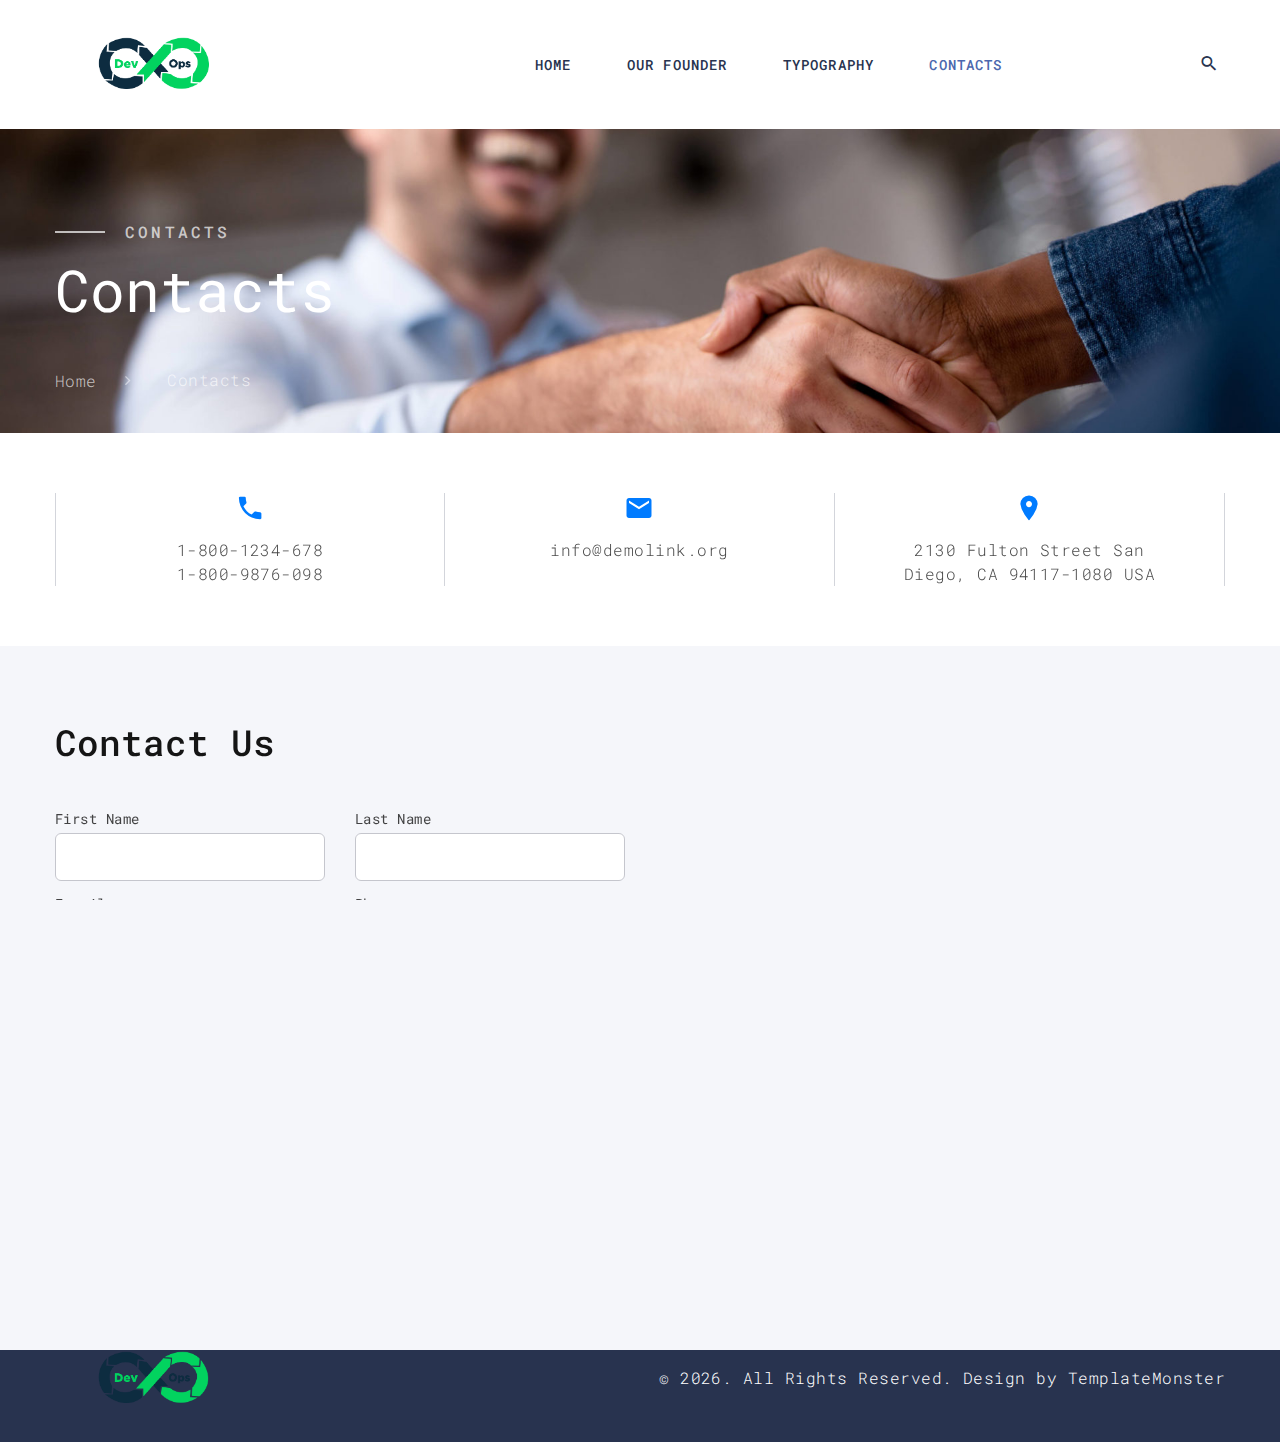
==== contacts.html @ cfdeea10 "Add the correct theme" ====
<!DOCTYPE html>
<html class="wide wow-animation" lang="en">
  <head>
    <title>Contacts</title>
    <meta name="format-detection" content="telephone=no">
    <meta name="viewport" content="width=device-width height=device-height initial-scale=1.0 maximum-scale=1.0 user-scalable=0">
    <meta http-equiv="X-UA-Compatible" content="IE=edge">
    <meta charset="utf-8">
    <link rel="icon" href="images/favicon.ico" type="image/x-icon">
    <!-- Stylesheets-->
    <link rel="stylesheet" type="text/css" href="//fonts.googleapis.com/css?family=Roboto+Mono:300,400,500,700">
    <link rel="stylesheet" href="css/bootstrap.css">
    <link rel="stylesheet" href="css/fonts.css">
    <link rel="stylesheet" href="css/style.css">
    <!--[if lt IE 10]>
    <div style="background: #212121; padding: 10px 0; box-shadow: 3px 3px 5px 0 rgba(0,0,0,.3); clear: both; text-align:center; position: relative; z-index:1;"><a href="http://windows.microsoft.com/en-US/internet-explorer/"><img src="images/ie8-panel/warning_bar_0000_us.jpg" border="0" height="42" width="820" alt="You are using an outdated browser. For a faster, safer browsing experience, upgrade for free today."></a></div>
    <script src="js/html5shiv.min.js"></script>
    <![endif]-->
  </head>
  <body>
    <div class="page">
      <header class="section page-header">
        <!-- RD Navbar-->
        <div class="rd-navbar-wrap">
          <nav class="rd-navbar rd-navbar-minimal" data-layout="rd-navbar-fixed" data-sm-layout="rd-navbar-fixed" data-md-layout="rd-navbar-fixed" data-md-device-layout="rd-navbar-fixed" data-lg-layout="rd-navbar-static" data-lg-device-layout="rd-navbar-fixed" data-xl-layout="rd-navbar-static" data-xl-device-layout="rd-navbar-static" data-xxl-layout="rd-navbar-static" data-xxl-device-layout="rd-navbar-static" data-lg-stick-up-offset="46px" data-xl-stick-up-offset="46px" data-xxl-stick-up-offset="46px" data-lg-stick-up="true" data-xl-stick-up="true" data-xxl-stick-up="true">
            <div class="rd-navbar-main-outer">
              <div class="rd-navbar-main">
                <!-- RD Navbar Panel-->
                <div class="rd-navbar-panel">
                  <!-- RD Navbar Toggle-->
                  <button class="rd-navbar-toggle" data-rd-navbar-toggle="#rd-navbar-nav-wrap-1"><span></span></button>
                  <!-- RD Navbar Brand--><a class="rd-navbar-brand" href="index.html"><img src="images/devops-logo.png" alt="" width="199" height="22"/></a>
                </div>
                <div class="rd-navbar-main-element">
                  <div class="rd-navbar-nav-wrap" id="rd-navbar-nav-wrap-1">
                    <!-- RD Navbar Nav-->
                    <ul class="rd-navbar-nav">
                      <li class="rd-nav-item"><a class="rd-nav-link" href="index.html">Home</a>
                      </li>
                      <li class="rd-nav-item"><a class="rd-nav-link" href="our-founder.html">Our Founder</a>
                      </li>
                      <li class="rd-nav-item"><a class="rd-nav-link" href="typography.html">Typography</a>
                      </li>
                      <li class="rd-nav-item active"><a class="rd-nav-link" href="contacts.html">Contacts</a>
                      </li>
                    </ul>
                  </div>
                  <!-- RD Navbar Search-->
                  <div class="rd-navbar-search" id="rd-navbar-search-1">
                    <button class="rd-navbar-search-toggle rd-navbar-fixed-element-2" data-rd-navbar-toggle="#rd-navbar-search-1"><span></span></button>
                    <form class="rd-search" action="#" data-search-live="rd-search-results-live-1" method="GET">
                      <div class="form-wrap">
                        <label class="form-label" for="rd-navbar-search-form-input-1">Search...</label>
                        <input class="form-input rd-navbar-search-form-input" id="rd-navbar-search-form-input-1" type="text" name="s" autocomplete="off">
                        <div class="rd-search-results-live" id="rd-search-results-live-1"></div>
                      </div>
                      <button class="rd-search-form-submit fa-search" type="submit"></button>
                    </form>
                  </div>
                </div>
              </div>
            </div>
          </nav>
        </div>
      </header>
      <!-- Breadcrumbs -->
      <section class="breadcrumbs-custom bg-image context-dark" style="background-image: url(images/contact-us.png);">
        <div class="breadcrumbs-custom-inner">
          <div class="container breadcrumbs-custom-container">
            <div class="breadcrumbs-custom-main">
              <h6 class="breadcrumbs-custom-subtitle title-decorated">Contacts</h6>
              <h1 class="breadcrumbs-custom-title">Contacts</h1>
            </div>
            <ul class="breadcrumbs-custom-path">
              <li><a href="index.html">Home</a></li>
              <li class="active">Contacts</li>
            </ul>
          </div>
        </div>
      </section>
      <section class="section section-sm">
        <div class="container">
          <div class="layout-bordered">
            <div class="layout-bordered-item wow-outer">
              <div class="layout-bordered-item-inner wow slideInUp">
                <div class="icon icon-lg mdi mdi-phone text-primary"></div>
                <ul class="list-0">
                  <li><a class="link-default" href="tel:#">1-800-1234-678</a></li>
                  <li><a class="link-default" href="tel:#">1-800-9876-098</a></li>
                </ul>
              </div>
            </div>
            <div class="layout-bordered-item wow-outer">
              <div class="layout-bordered-item-inner wow slideInUp">
                <div class="icon icon-lg mdi mdi-email text-primary"></div><a class="link-default" href="mailto:#">info@demolink.org</a>
              </div>
            </div>
            <div class="layout-bordered-item wow-outer">
              <div class="layout-bordered-item-inner wow slideInUp">
                <div class="icon icon-lg mdi mdi-map-marker text-primary"></div><a class="link-default" href="#">2130 Fulton Street San Diego, CA 94117-1080 USA</a>
              </div>
            </div>
          </div>
        </div>
      </section>
      <!-- Map & contacts-->
      <section class="section bg-gray-100">
        <div class="range justify-content-xl-between">
          <div class="cell-xl-6 align-self-center container">
            <div class="row">
              <div class="col-lg-9 cell-inner">
                <div class="section-lg">
                  <h3 class="wow-outer"><span class="wow slideInDown">Contact Us</span></h3>
                  <!-- RD Mailform-->
                  <form class="rd-form rd-mailform" data-form-output="form-output-global" data-form-type="contact" method="post" action="bat/rd-mailform.php">
                    <div class="row row-10">
                      <div class="col-md-6 wow-outer">
                        <div class="form-wrap wow fadeSlideInUp">
                          <label class="form-label-outside" for="contact-first-name">First Name</label>
                          <input class="form-input" id="contact-first-name" type="text" name="name" data-constraints="@Required">
                        </div>
                      </div>
                      <div class="col-md-6 wow-outer">
                        <div class="form-wrap wow fadeSlideInUp">
                          <label class="form-label-outside" for="contact-last-name">Last Name</label>
                          <input class="form-input" id="contact-last-name" type="text" name="name" data-constraints="@Required">
                        </div>
                      </div>
                      <div class="col-md-6 wow-outer">
                        <div class="form-wrap wow fadeSlideInUp">
                          <label class="form-label-outside" for="contact-email">E-mail</label>
                          <input class="form-input" id="contact-email" type="email" name="email" data-constraints="@Email @Required">
                        </div>
                      </div>
                      <div class="col-md-6 wow-outer">
                        <div class="form-wrap wow fadeSlideInUp">
                          <label class="form-label-outside" for="contact-phone">Phone</label>
                          <input class="form-input" id="contact-phone" type="text" name="phone" data-constraints="@PhoneNumber">
                        </div>
                      </div>
                      <div class="col-12 wow-outer">
                        <div class="form-wrap wow fadeSlideInUp">
                          <label class="form-label-outside" for="contact-message">Your Message</label>
                          <textarea class="form-input" id="contact-message" name="message" data-constraints="@Required"></textarea>
                        </div>
                      </div>
                    </div>
                    <div class="group group-middle">
                      <div class="wow-outer"> 
                        <button class="button button-primary button-winona wow slideInRight" type="submit">Send Message</button>
                      </div>
                      <p>or use</p>
                      <div class="wow-outer"><a class="button button-primary-outline button-icon button-icon-left button-winona wow slideInLeft" href="#"><span class="icon text-primary mdi mdi-facebook-messenger"></span>Messenger</a></div>
                    </div>
                  </form>
                </div>
              </div>
            </div>
          </div>
          <div class="cell-xl-5 height-fill wow fadeIn">
            <div class="google-map-container google-map-align" data-center="9870 St Vincent Place, Glasgow, DC 45 Fr 45." data-zoom="5" data-icon="images/gmap_marker.png" data-icon-active="images/gmap_marker_active.png" data-styles="[{&quot;featureType&quot;:&quot;water&quot;,&quot;elementType&quot;:&quot;geometry&quot;,&quot;stylers&quot;:[{&quot;color&quot;:&quot;#e9e9e9&quot;},{&quot;lightness&quot;:17}]},{&quot;featureType&quot;:&quot;landscape&quot;,&quot;elementType&quot;:&quot;geometry&quot;,&quot;stylers&quot;:[{&quot;color&quot;:&quot;#f5f5f5&quot;},{&quot;lightness&quot;:20}]},{&quot;featureType&quot;:&quot;road.highway&quot;,&quot;elementType&quot;:&quot;geometry.fill&quot;,&quot;stylers&quot;:[{&quot;color&quot;:&quot;#ffffff&quot;},{&quot;lightness&quot;:17}]},{&quot;featureType&quot;:&quot;road.highway&quot;,&quot;elementType&quot;:&quot;geometry.stroke&quot;,&quot;stylers&quot;:[{&quot;color&quot;:&quot;#ffffff&quot;},{&quot;lightness&quot;:29},{&quot;weight&quot;:0.2}]},{&quot;featureType&quot;:&quot;road.arterial&quot;,&quot;elementType&quot;:&quot;geometry&quot;,&quot;stylers&quot;:[{&quot;color&quot;:&quot;#ffffff&quot;},{&quot;lightness&quot;:18}]},{&quot;featureType&quot;:&quot;road.local&quot;,&quot;elementType&quot;:&quot;geometry&quot;,&quot;stylers&quot;:[{&quot;color&quot;:&quot;#ffffff&quot;},{&quot;lightness&quot;:16}]},{&quot;featureType&quot;:&quot;poi&quot;,&quot;elementType&quot;:&quot;geometry&quot;,&quot;stylers&quot;:[{&quot;color&quot;:&quot;#f5f5f5&quot;},{&quot;lightness&quot;:21}]},{&quot;featureType&quot;:&quot;poi.park&quot;,&quot;elementType&quot;:&quot;geometry&quot;,&quot;stylers&quot;:[{&quot;color&quot;:&quot;#dedede&quot;},{&quot;lightness&quot;:21}]},{&quot;elementType&quot;:&quot;labels.text.stroke&quot;,&quot;stylers&quot;:[{&quot;visibility&quot;:&quot;on&quot;},{&quot;color&quot;:&quot;#ffffff&quot;},{&quot;lightness&quot;:16}]},{&quot;elementType&quot;:&quot;labels.text.fill&quot;,&quot;stylers&quot;:[{&quot;saturation&quot;:36},{&quot;color&quot;:&quot;#333333&quot;},{&quot;lightness&quot;:40}]},{&quot;elementType&quot;:&quot;labels.icon&quot;,&quot;stylers&quot;:[{&quot;visibility&quot;:&quot;off&quot;}]},{&quot;featureType&quot;:&quot;transit&quot;,&quot;elementType&quot;:&quot;geometry&quot;,&quot;stylers&quot;:[{&quot;color&quot;:&quot;#f2f2f2&quot;},{&quot;lightness&quot;:19}]},{&quot;featureType&quot;:&quot;administrative&quot;,&quot;elementType&quot;:&quot;geometry.fill&quot;,&quot;stylers&quot;:[{&quot;color&quot;:&quot;#fefefe&quot;},{&quot;lightness&quot;:20}]},{&quot;featureType&quot;:&quot;administrative&quot;,&quot;elementType&quot;:&quot;geometry.stroke&quot;,&quot;stylers&quot;:[{&quot;color&quot;:&quot;#fefefe&quot;},{&quot;lightness&quot;:17},{&quot;weight&quot;:1.2}]}]">
              <div class="google-map"></div>
              <ul class="google-map-markers">
                <li data-location="9870 St Vincent Place, Glasgow, DC 45 Fr 45." data-description="9870 St Vincent Place, Glasgow"></li>
              </ul>
            </div>
          </div>
        </div>
      </section>
      <footer class="section footer-minimal bg-primary-darken">
        <div class="container"> 
          <div class="footer-minimal-inner"><a class="brand" href="index.html"><img src="images/devops-logo.png" alt="" width="199" height="22"/></a>
            <!-- Rights-->
            <p class="rights"><span>&copy;&nbsp;</span><span class="copyright-year"></span>. All Rights Reserved. Design by <a href="https://www.templatemonster.com">TemplateMonster</a></p>
          </div>
        </div>
      </footer>
    </div>
    <div class="preloader"> 
      <div class="preloader-logo"><img src="images/devops-logo.png" alt="" width="199" height="22"/>
      </div>
      <div class="preloader-body">
        <div id="loadingProgressG">
          <div class="loadingProgressG" id="loadingProgressG_1"></div>
        </div>
      </div>
    </div>
    <!-- Global Mailform Output-->
    <div class="snackbars" id="form-output-global"></div>
    <!-- Javascript-->
    <script src="js/core.min.js"></script>
    <script src="js/script.js"></script>
  </body>
</html>
---- css/fonts.css ----
/*
*
* Fonts
*//*
*
* Font Awesome Icons 4.7.0
* --------------------------------------------------
*/@font-face {	font-family: 'FontAwesome';	src: url("../fonts/fontawesome-webfont.eot?v=4.7.0");	src: url("../fonts/fontawesome-webfont.eot?#iefix&v=4.7.0") format("embedded-opentype"), url("../fonts/fontawesome-webfont.woff2?v=4.7.0") format("woff2"), url("../fonts/fontawesome-webfont.woff?v=4.7.0") format("woff"), url("../fonts/fontawesome-webfont.ttf?v=4.7.0") format("truetype"), url("../fonts/fontawesome-webfont.svg?v=4.7.0#fontawesomeregular") format("svg");	font-weight: normal;	font-style: normal;}.fa {	display: inline-block;	font-family: 'FontAwesome';	font-size: inherit;	text-rendering: auto;	-webkit-font-smoothing: antialiased;	-moz-osx-font-smoothing: grayscale;}[class*='fa-']:before {	font-weight: 400;	font-family: 'FontAwesome';}/* makes the font 33% larger relative to the icon container */.fa-lg {	font-size: 1.33333333em;	line-height: 0.75em;	vertical-align: -15%;}.fa-2x {	font-size: 2em;}.fa-3x {	font-size: 3em;}.fa-4x {	font-size: 4em;}.fa-5x {	font-size: 5em;}.fa-fw {	width: 1.28571429em;	text-align: center;}.fa-ul {	padding-left: 0;	margin-left: 2.14285714em;	list-style-type: none;}.fa-ul > li {	position: relative;}.fa-li {	position: absolute;	left: -2.14285714em;	width: 2.14285714em;	top: 0.14285714em;	text-align: center;}.fa-li.fa-lg {	left: -1.85714286em;}.fa-border {	padding: .2em .25em .15em;	border: solid 0.08em #eeeeee;	border-radius: .1em;}.fa-pull-left {	float: left;}.fa-pull-right {	float: right;}.fa.fa-pull-left {	margin-right: .3em;}.fa.fa-pull-right {	margin-left: .3em;}/* Deprecated as of 4.4.0 */.pull-right {	float: right;}.pull-left {	float: left;}.fa.pull-left {	margin-right: .3em;}.fa.pull-right {	margin-left: .3em;}.fa-spin {	-webkit-animation: fa-spin 2s infinite linear;	animation: fa-spin 2s infinite linear;}.fa-pulse {	-webkit-animation: fa-spin 1s infinite steps(8);	animation: fa-spin 1s infinite steps(8);}@-webkit-keyframes fa-spin {	0% {		-webkit-transform: rotate(0deg);		transform: rotate(0deg);	}	100% {		-webkit-transform: rotate(359deg);		transform: rotate(359deg);	}}@keyframes fa-spin {	0% {		-webkit-transform: rotate(0deg);		transform: rotate(0deg);	}	100% {		-webkit-transform: rotate(359deg);		transform: rotate(359deg);	}}.fa-rotate-90 {	-ms-filter: "progid:DXImageTransform.Microsoft.BasicImage(rotation=1)";	-webkit-transform: rotate(90deg);	-ms-transform: rotate(90deg);	transform: rotate(90deg);}.fa-rotate-180 {	-ms-filter: "progid:DXImageTransform.Microsoft.BasicImage(rotation=2)";	-webkit-transform: rotate(180deg);	-ms-transform: rotate(180deg);	transform: rotate(180deg);}.fa-rotate-270 {	-ms-filter: "progid:DXImageTransform.Microsoft.BasicImage(rotation=3)";	-webkit-transform: rotate(270deg);	-ms-transform: rotate(270deg);	transform: rotate(270deg);}.fa-flip-horizontal {	-ms-filter: "progid:DXImageTransform.Microsoft.BasicImage(rotation=0, mirror=1)";	-webkit-transform: scale(-1, 1);	-ms-transform: scale(-1, 1);	transform: scale(-1, 1);}.fa-flip-vertical {	-ms-filter: "progid:DXImageTransform.Microsoft.BasicImage(rotation=2, mirror=1)";	-webkit-transform: scale(1, -1);	-ms-transform: scale(1, -1);	transform: scale(1, -1);}:root .fa-rotate-90,:root .fa-rotate-180,:root .fa-rotate-270,:root .fa-flip-horizontal,:root .fa-flip-vertical {	filter: none;}.fa-stack {	position: relative;	display: inline-block;	width: 2em;	height: 2em;	line-height: 2em;	vertical-align: middle;}.fa-stack-1x,.fa-stack-2x {	position: absolute;	left: 0;	width: 100%;	text-align: center;}.fa-stack-1x {	line-height: inherit;}.fa-stack-2x {	font-size: 2em;}.fa-inverse {	color: #ffffff;}/* Font Awesome uses the Unicode Private Use Area (PUA) to ensure screen
   readers do not read off random characters that represent icons */.fa-glass:before {	content: "\f000";}.fa-music:before {	content: "\f001";}.fa-search:before {	content: "\f002";}.fa-envelope-o:before {	content: "\f003";}.fa-heart:before {	content: "\f004";}.fa-star:before {	content: "\f005";}.fa-star-o:before {	content: "\f006";}.fa-user:before {	content: "\f007";}.fa-film:before {	content: "\f008";}.fa-th-large:before {	content: "\f009";}.fa-th:before {	content: "\f00a";}.fa-th-list:before {	content: "\f00b";}.fa-check:before {	content: "\f00c";}.fa-remove:before,.fa-close:before,.fa-times:before {	content: "\f00d";}.fa-search-plus:before {	content: "\f00e";}.fa-search-minus:before {	content: "\f010";}.fa-power-off:before {	content: "\f011";}.fa-signal:before {	content: "\f012";}.fa-gear:before,.fa-cog:before {	content: "\f013";}.fa-trash-o:before {	content: "\f014";}.fa-home:before {	content: "\f015";}.fa-file-o:before {	content: "\f016";}.fa-clock-o:before {	content: "\f017";}.fa-road:before {	content: "\f018";}.fa-download:before {	content: "\f019";}.fa-arrow-circle-o-down:before {	content: "\f01a";}.fa-arrow-circle-o-up:before {	content: "\f01b";}.fa-inbox:before {	content: "\f01c";}.fa-play-circle-o:before {	content: "\f01d";}.fa-rotate-right:before,.fa-repeat:before {	content: "\f01e";}.fa-refresh:before {	content: "\f021";}.fa-list-alt:before {	content: "\f022";}.fa-lock:before {	content: "\f023";}.fa-flag:before {	content: "\f024";}.fa-headphones:before {	content: "\f025";}.fa-volume-off:before {	content: "\f026";}.fa-volume-down:before {	content: "\f027";}.fa-volume-up:before {	content: "\f028";}.fa-qrcode:before {	content: "\f029";}.fa-barcode:before {	content: "\f02a";}.fa-tag:before {	content: "\f02b";}.fa-tags:before {	content: "\f02c";}.fa-book:before {	content: "\f02d";}.fa-bookmark:before {	content: "\f02e";}.fa-print:before {	content: "\f02f";}.fa-camera:before {	content: "\f030";}.fa-font:before {	content: "\f031";}.fa-bold:before {	content: "\f032";}.fa-italic:before {	content: "\f033";}.fa-text-height:before {	content: "\f034";}.fa-text-width:before {	content: "\f035";}.fa-align-left:before {	content: "\f036";}.fa-align-center:before {	content: "\f037";}.fa-align-right:before {	content: "\f038";}.fa-align-justify:before {	content: "\f039";}.fa-list:before {	content: "\f03a";}.fa-dedent:before,.fa-outdent:before {	content: "\f03b";}.fa-indent:before {	content: "\f03c";}.fa-video-camera:before {	content: "\f03d";}.fa-photo:before,.fa-image:before,.fa-picture-o:before {	content: "\f03e";}.fa-pencil:before {	content: "\f040";}.fa-map-marker:before {	content: "\f041";}.fa-adjust:before {	content: "\f042";}.fa-tint:before {	content: "\f043";}.fa-edit:before,.fa-pencil-square-o:before {	content: "\f044";}.fa-share-square-o:before {	content: "\f045";}.fa-check-square-o:before {	content: "\f046";}.fa-arrows:before {	content: "\f047";}.fa-step-backward:before {	content: "\f048";}.fa-fast-backward:before {	content: "\f049";}.fa-backward:before {	content: "\f04a";}.fa-play:before {	content: "\f04b";}.fa-pause:before {	content: "\f04c";}.fa-stop:before {	content: "\f04d";}.fa-forward:before {	content: "\f04e";}.fa-fast-forward:before {	content: "\f050";}.fa-step-forward:before {	content: "\f051";}.fa-eject:before {	content: "\f052";}.fa-chevron-left:before {	content: "\f053";}.fa-chevron-right:before {	content: "\f054";}.fa-plus-circle:before {	content: "\f055";}.fa-minus-circle:before {	content: "\f056";}.fa-times-circle:before {	content: "\f057";}.fa-check-circle:before {	content: "\f058";}.fa-question-circle:before {	content: "\f059";}.fa-info-circle:before {	content: "\f05a";}.fa-crosshairs:before {	content: "\f05b";}.fa-times-circle-o:before {	content: "\f05c";}.fa-check-circle-o:before {	content: "\f05d";}.fa-ban:before {	content: "\f05e";}.fa-arrow-left:before {	content: "\f060";}.fa-arrow-right:before {	content: "\f061";}.fa-arrow-up:before {	content: "\f062";}.fa-arrow-down:before {	content: "\f063";}.fa-mail-forward:before,.fa-share:before {	content: "\f064";}.fa-expand:before {	content: "\f065";}.fa-compress:before {	content: "\f066";}.fa-plus:before {	content: "\f067";}.fa-minus:before {	content: "\f068";}.fa-asterisk:before {	content: "\f069";}.fa-exclamation-circle:before {	content: "\f06a";}.fa-gift:before {	content: "\f06b";}.fa-leaf:before {	content: "\f06c";}.fa-fire:before {	content: "\f06d";}.fa-eye:before {	content: "\f06e";}.fa-eye-slash:before {	content: "\f070";}.fa-warning:before,.fa-exclamation-triangle:before {	content: "\f071";}.fa-plane:before {	content: "\f072";}.fa-calendar:before {	content: "\f073";}.fa-random:before {	content: "\f074";}.fa-comment:before {	content: "\f075";}.fa-magnet:before {	content: "\f076";}.fa-chevron-up:before {	content: "\f077";}.fa-chevron-down:before {	content: "\f078";}.fa-retweet:before {	content: "\f079";}.fa-shopping-cart:before {	content: "\f07a";}.fa-folder:before {	content: "\f07b";}.fa-folder-open:before {	content: "\f07c";}.fa-arrows-v:before {	content: "\f07d";}.fa-arrows-h:before {	content: "\f07e";}.fa-bar-chart-o:before,.fa-bar-chart:before {	content: "\f080";}.fa-twitter-square:before {	content: "\f081";}.fa-facebook-square:before {	content: "\f082";}.fa-camera-retro:before {	content: "\f083";}.fa-key:before {	content: "\f084";}.fa-gears:before,.fa-cogs:before {	content: "\f085";}.fa-comments:before {	content: "\f086";}.fa-thumbs-o-up:before {	content: "\f087";}.fa-thumbs-o-down:before {	content: "\f088";}.fa-star-half:before {	content: "\f089";}.fa-heart-o:before {	content: "\f08a";}.fa-sign-out:before {	content: "\f08b";}.fa-linkedin-square:before {	content: "\f08c";}.fa-thumb-tack:before {	content: "\f08d";}.fa-external-link:before {	content: "\f08e";}.fa-sign-in:before {	content: "\f090";}.fa-trophy:before {	content: "\f091";}.fa-github-square:before {	content: "\f092";}.fa-upload:before {	content: "\f093";}.fa-lemon-o:before {	content: "\f094";}.fa-phone:before {	content: "\f095";}.fa-square-o:before {	content: "\f096";}.fa-bookmark-o:before {	content: "\f097";}.fa-phone-square:before {	content: "\f098";}.fa-twitter:before {	content: "\f099";}.fa-facebook-f:before,.fa-facebook:before {	content: "\f09a";}.fa-github:before {	content: "\f09b";}.fa-unlock:before {	content: "\f09c";}.fa-credit-card:before {	content: "\f09d";}.fa-feed:before,.fa-rss:before {	content: "\f09e";}.fa-hdd-o:before {	content: "\f0a0";}.fa-bullhorn:before {	content: "\f0a1";}.fa-bell:before {	content: "\f0f3";}.fa-certificate:before {	content: "\f0a3";}.fa-hand-o-right:before {	content: "\f0a4";}.fa-hand-o-left:before {	content: "\f0a5";}.fa-hand-o-up:before {	content: "\f0a6";}.fa-hand-o-down:before {	content: "\f0a7";}.fa-arrow-circle-left:before {	content: "\f0a8";}.fa-arrow-circle-right:before {	content: "\f0a9";}.fa-arrow-circle-up:before {	content: "\f0aa";}.fa-arrow-circle-down:before {	content: "\f0ab";}.fa-globe:before {	content: "\f0ac";}.fa-wrench:before {	content: "\f0ad";}.fa-tasks:before {	content: "\f0ae";}.fa-filter:before {	content: "\f0b0";}.fa-briefcase:before {	content: "\f0b1";}.fa-arrows-alt:before {	content: "\f0b2";}.fa-group:before,.fa-users:before {	content: "\f0c0";}.fa-chain:before,.fa-link:before {	content: "\f0c1";}.fa-cloud:before {	content: "\f0c2";}.fa-flask:before {	content: "\f0c3";}.fa-cut:before,.fa-scissors:before {	content: "\f0c4";}.fa-copy:before,.fa-files-o:before {	content: "\f0c5";}.fa-paperclip:before {	content: "\f0c6";}.fa-save:before,.fa-floppy-o:before {	content: "\f0c7";}.fa-square:before {	content: "\f0c8";}.fa-navicon:before,.fa-reorder:before,.fa-bars:before {	content: "\f0c9";}.fa-list-ul:before {	content: "\f0ca";}.fa-list-ol:before {	content: "\f0cb";}.fa-strikethrough:before {	content: "\f0cc";}.fa-underline:before {	content: "\f0cd";}.fa-table:before {	content: "\f0ce";}.fa-magic:before {	content: "\f0d0";}.fa-truck:before {	content: "\f0d1";}.fa-pinterest:before {	content: "\f0d2";}.fa-pinterest-square:before {	content: "\f0d3";}.fa-google-plus-square:before {	content: "\f0d4";}.fa-google-plus:before {	content: "\f0d5";}.fa-money:before {	content: "\f0d6";}.fa-caret-down:before {	content: "\f0d7";}.fa-caret-up:before {	content: "\f0d8";}.fa-caret-left:before {	content: "\f0d9";}.fa-caret-right:before {	content: "\f0da";}.fa-columns:before {	content: "\f0db";}.fa-unsorted:before,.fa-sort:before {	content: "\f0dc";}.fa-sort-down:before,.fa-sort-desc:before {	content: "\f0dd";}.fa-sort-up:before,.fa-sort-asc:before {	content: "\f0de";}.fa-envelope:before {	content: "\f0e0";}.fa-linkedin:before {	content: "\f0e1";}.fa-rotate-left:before,.fa-undo:before {	content: "\f0e2";}.fa-legal:before,.fa-gavel:before {	content: "\f0e3";}.fa-dashboard:before,.fa-tachometer:before {	content: "\f0e4";}.fa-comment-o:before {	content: "\f0e5";}.fa-comments-o:before {	content: "\f0e6";}.fa-flash:before,.fa-bolt:before {	content: "\f0e7";}.fa-sitemap:before {	content: "\f0e8";}.fa-umbrella:before {	content: "\f0e9";}.fa-paste:before,.fa-clipboard:before {	content: "\f0ea";}.fa-lightbulb-o:before {	content: "\f0eb";}.fa-exchange:before {	content: "\f0ec";}.fa-cloud-download:before {	content: "\f0ed";}.fa-cloud-upload:before {	content: "\f0ee";}.fa-user-md:before {	content: "\f0f0";}.fa-stethoscope:before {	content: "\f0f1";}.fa-suitcase:before {	content: "\f0f2";}.fa-bell-o:before {	content: "\f0a2";}.fa-coffee:before {	content: "\f0f4";}.fa-cutlery:before {	content: "\f0f5";}.fa-file-text-o:before {	content: "\f0f6";}.fa-building-o:before {	content: "\f0f7";}.fa-hospital-o:before {	content: "\f0f8";}.fa-ambulance:before {	content: "\f0f9";}.fa-medkit:before {	content: "\f0fa";}.fa-fighter-jet:before {	content: "\f0fb";}.fa-beer:before {	content: "\f0fc";}.fa-h-square:before {	content: "\f0fd";}.fa-plus-square:before {	content: "\f0fe";}.fa-angle-double-left:before {	content: "\f100";}.fa-angle-double-right:before {	content: "\f101";}.fa-angle-double-up:before {	content: "\f102";}.fa-angle-double-down:before {	content: "\f103";}.fa-angle-left:before {	content: "\f104";}.fa-angle-right:before {	content: "\f105";}.fa-angle-up:before {	content: "\f106";}.fa-angle-down:before {	content: "\f107";}.fa-desktop:before {	content: "\f108";}.fa-laptop:before {	content: "\f109";}.fa-tablet:before {	content: "\f10a";}.fa-mobile-phone:before,.fa-mobile:before {	content: "\f10b";}.fa-circle-o:before {	content: "\f10c";}.fa-quote-left:before {	content: "\f10d";}.fa-quote-right:before {	content: "\f10e";}.fa-spinner:before {	content: "\f110";}.fa-circle:before {	content: "\f111";}.fa-mail-reply:before,.fa-reply:before {	content: "\f112";}.fa-github-alt:before {	content: "\f113";}.fa-folder-o:before {	content: "\f114";}.fa-folder-open-o:before {	content: "\f115";}.fa-smile-o:before {	content: "\f118";}.fa-frown-o:before {	content: "\f119";}.fa-meh-o:before {	content: "\f11a";}.fa-gamepad:before {	content: "\f11b";}.fa-keyboard-o:before {	content: "\f11c";}.fa-flag-o:before {	content: "\f11d";}.fa-flag-checkered:before {	content: "\f11e";}.fa-terminal:before {	content: "\f120";}.fa-code:before {	content: "\f121";}.fa-mail-reply-all:before,.fa-reply-all:before {	content: "\f122";}.fa-star-half-empty:before,.fa-star-half-full:before,.fa-star-half-o:before {	content: "\f123";}.fa-location-arrow:before {	content: "\f124";}.fa-crop:before {	content: "\f125";}.fa-code-fork:before {	content: "\f126";}.fa-unlink:before,.fa-chain-broken:before {	content: "\f127";}.fa-question:before {	content: "\f128";}.fa-info:before {	content: "\f129";}.fa-exclamation:before {	content: "\f12a";}.fa-superscript:before {	content: "\f12b";}.fa-subscript:before {	content: "\f12c";}.fa-eraser:before {	content: "\f12d";}.fa-puzzle-piece:before {	content: "\f12e";}.fa-microphone:before {	content: "\f130";}.fa-microphone-slash:before {	content: "\f131";}.fa-shield:before {	content: "\f132";}.fa-calendar-o:before {	content: "\f133";}.fa-fire-extinguisher:before {	content: "\f134";}.fa-rocket:before {	content: "\f135";}.fa-maxcdn:before {	content: "\f136";}.fa-chevron-circle-left:before {	content: "\f137";}.fa-chevron-circle-right:before {	content: "\f138";}.fa-chevron-circle-up:before {	content: "\f139";}.fa-chevron-circle-down:before {	content: "\f13a";}.fa-html5:before {	content: "\f13b";}.fa-css3:before {	content: "\f13c";}.fa-anchor:before {	content: "\f13d";}.fa-unlock-alt:before {	content: "\f13e";}.fa-bullseye:before {	content: "\f140";}.fa-ellipsis-h:before {	content: "\f141";}.fa-ellipsis-v:before {	content: "\f142";}.fa-rss-square:before {	content: "\f143";}.fa-play-circle:before {	content: "\f144";}.fa-ticket:before {	content: "\f145";}.fa-minus-square:before {	content: "\f146";}.fa-minus-square-o:before {	content: "\f147";}.fa-level-up:before {	content: "\f148";}.fa-level-down:before {	content: "\f149";}.fa-check-square:before {	content: "\f14a";}.fa-pencil-square:before {	content: "\f14b";}.fa-external-link-square:before {	content: "\f14c";}.fa-share-square:before {	content: "\f14d";}.fa-compass:before {	content: "\f14e";}.fa-toggle-down:before,.fa-caret-square-o-down:before {	content: "\f150";}.fa-toggle-up:before,.fa-caret-square-o-up:before {	content: "\f151";}.fa-toggle-right:before,.fa-caret-square-o-right:before {	content: "\f152";}.fa-euro:before,.fa-eur:before {	content: "\f153";}.fa-gbp:before {	content: "\f154";}.fa-dollar:before,.fa-usd:before {	content: "\f155";}.fa-rupee:before,.fa-inr:before {	content: "\f156";}.fa-cny:before,.fa-rmb:before,.fa-yen:before,.fa-jpy:before {	content: "\f157";}.fa-ruble:before,.fa-rouble:before,.fa-rub:before {	content: "\f158";}.fa-won:before,.fa-krw:before {	content: "\f159";}.fa-bitcoin:before,.fa-btc:before {	content: "\f15a";}.fa-file:before {	content: "\f15b";}.fa-file-text:before {	content: "\f15c";}.fa-sort-alpha-asc:before {	content: "\f15d";}.fa-sort-alpha-desc:before {	content: "\f15e";}.fa-sort-amount-asc:before {	content: "\f160";}.fa-sort-amount-desc:before {	content: "\f161";}.fa-sort-numeric-asc:before {	content: "\f162";}.fa-sort-numeric-desc:before {	content: "\f163";}.fa-thumbs-up:before {	content: "\f164";}.fa-thumbs-down:before {	content: "\f165";}.fa-youtube-square:before {	content: "\f166";}.fa-youtube:before {	content: "\f167";}.fa-xing:before {	content: "\f168";}.fa-xing-square:before {	content: "\f169";}.fa-youtube-play:before {	content: "\f16a";}.fa-dropbox:before {	content: "\f16b";}.fa-stack-overflow:before {	content: "\f16c";}.fa-instagram:before {	content: "\f16d";}.fa-flickr:before {	content: "\f16e";}.fa-adn:before {	content: "\f170";}.fa-bitbucket:before {	content: "\f171";}.fa-bitbucket-square:before {	content: "\f172";}.fa-tumblr:before {	content: "\f173";}.fa-tumblr-square:before {	content: "\f174";}.fa-long-arrow-down:before {	content: "\f175";}.fa-long-arrow-up:before {	content: "\f176";}.fa-long-arrow-left:before {	content: "\f177";}.fa-long-arrow-right:before {	content: "\f178";}.fa-apple:before {	content: "\f179";}.fa-windows:before {	content: "\f17a";}.fa-android:before {	content: "\f17b";}.fa-linux:before {	content: "\f17c";}.fa-dribbble:before {	content: "\f17d";}.fa-skype:before {	content: "\f17e";}.fa-foursquare:before {	content: "\f180";}.fa-trello:before {	content: "\f181";}.fa-female:before {	content: "\f182";}.fa-male:before {	content: "\f183";}.fa-gittip:before,.fa-gratipay:before {	content: "\f184";}.fa-sun-o:before {	content: "\f185";}.fa-moon-o:before {	content: "\f186";}.fa-archive:before {	content: "\f187";}.fa-bug:before {	content: "\f188";}.fa-vk:before {	content: "\f189";}.fa-weibo:before {	content: "\f18a";}.fa-renren:before {	content: "\f18b";}.fa-pagelines:before {	content: "\f18c";}.fa-stack-exchange:before {	content: "\f18d";}.fa-arrow-circle-o-right:before {	content: "\f18e";}.fa-arrow-circle-o-left:before {	content: "\f190";}.fa-toggle-left:before,.fa-caret-square-o-left:before {	content: "\f191";}.fa-dot-circle-o:before {	content: "\f192";}.fa-wheelchair:before {	content: "\f193";}.fa-vimeo-square:before {	content: "\f194";}.fa-turkish-lira:before,.fa-try:before {	content: "\f195";}.fa-plus-square-o:before {	content: "\f196";}.fa-space-shuttle:before {	content: "\f197";}.fa-slack:before {	content: "\f198";}.fa-envelope-square:before {	content: "\f199";}.fa-wordpress:before {	content: "\f19a";}.fa-openid:before {	content: "\f19b";}.fa-institution:before,.fa-bank:before,.fa-university:before {	content: "\f19c";}.fa-mortar-board:before,.fa-graduation-cap:before {	content: "\f19d";}.fa-yahoo:before {	content: "\f19e";}.fa-google:before {	content: "\f1a0";}.fa-reddit:before {	content: "\f1a1";}.fa-reddit-square:before {	content: "\f1a2";}.fa-stumbleupon-circle:before {	content: "\f1a3";}.fa-stumbleupon:before {	content: "\f1a4";}.fa-delicious:before {	content: "\f1a5";}.fa-digg:before {	content: "\f1a6";}.fa-pied-piper-pp:before {	content: "\f1a7";}.fa-pied-piper-alt:before {	content: "\f1a8";}.fa-drupal:before {	content: "\f1a9";}.fa-joomla:before {	content: "\f1aa";}.fa-language:before {	content: "\f1ab";}.fa-fax:before {	content: "\f1ac";}.fa-building:before {	content: "\f1ad";}.fa-child:before {	content: "\f1ae";}.fa-paw:before {	content: "\f1b0";}.fa-spoon:before {	content: "\f1b1";}.fa-cube:before {	content: "\f1b2";}.fa-cubes:before {	content: "\f1b3";}.fa-behance:before {	content: "\f1b4";}.fa-behance-square:before {	content: "\f1b5";}.fa-steam:before {	content: "\f1b6";}.fa-steam-square:before {	content: "\f1b7";}.fa-recycle:before {	content: "\f1b8";}.fa-automobile:before,.fa-car:before {	content: "\f1b9";}.fa-cab:before,.fa-taxi:before {	content: "\f1ba";}.fa-tree:before {	content: "\f1bb";}.fa-spotify:before {	content: "\f1bc";}.fa-deviantart:before {	content: "\f1bd";}.fa-soundcloud:before {	content: "\f1be";}.fa-database:before {	content: "\f1c0";}.fa-file-pdf-o:before {	content: "\f1c1";}.fa-file-word-o:before {	content: "\f1c2";}.fa-file-excel-o:before {	content: "\f1c3";}.fa-file-powerpoint-o:before {	content: "\f1c4";}.fa-file-photo-o:before,.fa-file-picture-o:before,.fa-file-image-o:before {	content: "\f1c5";}.fa-file-zip-o:before,.fa-file-archive-o:before {	content: "\f1c6";}.fa-file-sound-o:before,.fa-file-audio-o:before {	content: "\f1c7";}.fa-file-movie-o:before,.fa-file-video-o:before {	content: "\f1c8";}.fa-file-code-o:before {	content: "\f1c9";}.fa-vine:before {	content: "\f1ca";}.fa-codepen:before {	content: "\f1cb";}.fa-jsfiddle:before {	content: "\f1cc";}.fa-life-bouy:before,.fa-life-buoy:before,.fa-life-saver:before,.fa-support:before,.fa-life-ring:before {	content: "\f1cd";}.fa-circle-o-notch:before {	content: "\f1ce";}.fa-ra:before,.fa-resistance:before,.fa-rebel:before {	content: "\f1d0";}.fa-ge:before,.fa-empire:before {	content: "\f1d1";}.fa-git-square:before {	content: "\f1d2";}.fa-git:before {	content: "\f1d3";}.fa-y-combinator-square:before,.fa-yc-square:before,.fa-hacker-news:before {	content: "\f1d4";}.fa-tencent-weibo:before {	content: "\f1d5";}.fa-qq:before {	content: "\f1d6";}.fa-wechat:before,.fa-weixin:before {	content: "\f1d7";}.fa-send:before,.fa-paper-plane:before {	content: "\f1d8";}.fa-send-o:before,.fa-paper-plane-o:before {	content: "\f1d9";}.fa-history:before {	content: "\f1da";}.fa-circle-thin:before {	content: "\f1db";}.fa-header:before {	content: "\f1dc";}.fa-paragraph:before {	content: "\f1dd";}.fa-sliders:before {	content: "\f1de";}.fa-share-alt:before {	content: "\f1e0";}.fa-share-alt-square:before {	content: "\f1e1";}.fa-bomb:before {	content: "\f1e2";}.fa-soccer-ball-o:before,.fa-futbol-o:before {	content: "\f1e3";}.fa-tty:before {	content: "\f1e4";}.fa-binoculars:before {	content: "\f1e5";}.fa-plug:before {	content: "\f1e6";}.fa-slideshare:before {	content: "\f1e7";}.fa-twitch:before {	content: "\f1e8";}.fa-yelp:before {	content: "\f1e9";}.fa-newspaper-o:before {	content: "\f1ea";}.fa-wifi:before {	content: "\f1eb";}.fa-calculator:before {	content: "\f1ec";}.fa-paypal:before {	content: "\f1ed";}.fa-google-wallet:before {	content: "\f1ee";}.fa-cc-visa:before {	content: "\f1f0";}.fa-cc-mastercard:before {	content: "\f1f1";}.fa-cc-discover:before {	content: "\f1f2";}.fa-cc-amex:before {	content: "\f1f3";}.fa-cc-paypal:before {	content: "\f1f4";}.fa-cc-stripe:before {	content: "\f1f5";}.fa-bell-slash:before {	content: "\f1f6";}.fa-bell-slash-o:before {	content: "\f1f7";}.fa-trash:before {	content: "\f1f8";}.fa-copyright:before {	content: "\f1f9";}.fa-at:before {	content: "\f1fa";}.fa-eyedropper:before {	content: "\f1fb";}.fa-paint-brush:before {	content: "\f1fc";}.fa-birthday-cake:before {	content: "\f1fd";}.fa-area-chart:before {	content: "\f1fe";}.fa-pie-chart:before {	content: "\f200";}.fa-line-chart:before {	content: "\f201";}.fa-lastfm:before {	content: "\f202";}.fa-lastfm-square:before {	content: "\f203";}.fa-toggle-off:before {	content: "\f204";}.fa-toggle-on:before {	content: "\f205";}.fa-bicycle:before {	content: "\f206";}.fa-bus:before {	content: "\f207";}.fa-ioxhost:before {	content: "\f208";}.fa-angellist:before {	content: "\f209";}.fa-cc:before {	content: "\f20a";}.fa-shekel:before,.fa-sheqel:before,.fa-ils:before {	content: "\f20b";}.fa-meanpath:before {	content: "\f20c";}.fa-buysellads:before {	content: "\f20d";}.fa-connectdevelop:before {	content: "\f20e";}.fa-dashcube:before {	content: "\f210";}.fa-forumbee:before {	content: "\f211";}.fa-leanpub:before {	content: "\f212";}.fa-sellsy:before {	content: "\f213";}.fa-shirtsinbulk:before {	content: "\f214";}.fa-simplybuilt:before {	content: "\f215";}.fa-skyatlas:before {	content: "\f216";}.fa-cart-plus:before {	content: "\f217";}.fa-cart-arrow-down:before {	content: "\f218";}.fa-diamond:before {	content: "\f219";}.fa-ship:before {	content: "\f21a";}.fa-user-secret:before {	content: "\f21b";}.fa-motorcycle:before {	content: "\f21c";}.fa-street-view:before {	content: "\f21d";}.fa-heartbeat:before {	content: "\f21e";}.fa-venus:before {	content: "\f221";}.fa-mars:before {	content: "\f222";}.fa-mercury:before {	content: "\f223";}.fa-intersex:before,.fa-transgender:before {	content: "\f224";}.fa-transgender-alt:before {	content: "\f225";}.fa-venus-double:before {	content: "\f226";}.fa-mars-double:before {	content: "\f227";}.fa-venus-mars:before {	content: "\f228";}.fa-mars-stroke:before {	content: "\f229";}.fa-mars-stroke-v:before {	content: "\f22a";}.fa-mars-stroke-h:before {	content: "\f22b";}.fa-neuter:before {	content: "\f22c";}.fa-genderless:before {	content: "\f22d";}.fa-facebook-official:before {	content: "\f230";}.fa-pinterest-p:before {	content: "\f231";}.fa-whatsapp:before {	content: "\f232";}.fa-server:before {	content: "\f233";}.fa-user-plus:before {	content: "\f234";}.fa-user-times:before {	content: "\f235";}.fa-hotel:before,.fa-bed:before {	content: "\f236";}.fa-viacoin:before {	content: "\f237";}.fa-train:before {	content: "\f238";}.fa-subway:before {	content: "\f239";}.fa-medium:before {	content: "\f23a";}.fa-yc:before,.fa-y-combinator:before {	content: "\f23b";}.fa-optin-monster:before {	content: "\f23c";}.fa-opencart:before {	content: "\f23d";}.fa-expeditedssl:before {	content: "\f23e";}.fa-battery-4:before,.fa-battery:before,.fa-battery-full:before {	content: "\f240";}.fa-battery-3:before,.fa-battery-three-quarters:before {	content: "\f241";}.fa-battery-2:before,.fa-battery-half:before {	content: "\f242";}.fa-battery-1:before,.fa-battery-quarter:before {	content: "\f243";}.fa-battery-0:before,.fa-battery-empty:before {	content: "\f244";}.fa-mouse-pointer:before {	content: "\f245";}.fa-i-cursor:before {	content: "\f246";}.fa-object-group:before {	content: "\f247";}.fa-object-ungroup:before {	content: "\f248";}.fa-sticky-note:before {	content: "\f249";}.fa-sticky-note-o:before {	content: "\f24a";}.fa-cc-jcb:before {	content: "\f24b";}.fa-cc-diners-club:before {	content: "\f24c";}.fa-clone:before {	content: "\f24d";}.fa-balance-scale:before {	content: "\f24e";}.fa-hourglass-o:before {	content: "\f250";}.fa-hourglass-1:before,.fa-hourglass-start:before {	content: "\f251";}.fa-hourglass-2:before,.fa-hourglass-half:before {	content: "\f252";}.fa-hourglass-3:before,.fa-hourglass-end:before {	content: "\f253";}.fa-hourglass:before {	content: "\f254";}.fa-hand-grab-o:before,.fa-hand-rock-o:before {	content: "\f255";}.fa-hand-stop-o:before,.fa-hand-paper-o:before {	content: "\f256";}.fa-hand-scissors-o:before {	content: "\f257";}.fa-hand-lizard-o:before {	content: "\f258";}.fa-hand-spock-o:before {	content: "\f259";}.fa-hand-pointer-o:before {	content: "\f25a";}.fa-hand-peace-o:before {	content: "\f25b";}.fa-trademark:before {	content: "\f25c";}.fa-registered:before {	content: "\f25d";}.fa-creative-commons:before {	content: "\f25e";}.fa-gg:before {	content: "\f260";}.fa-gg-circle:before {	content: "\f261";}.fa-tripadvisor:before {	content: "\f262";}.fa-odnoklassniki:before {	content: "\f263";}.fa-odnoklassniki-square:before {	content: "\f264";}.fa-get-pocket:before {	content: "\f265";}.fa-wikipedia-w:before {	content: "\f266";}.fa-safari:before {	content: "\f267";}.fa-chrome:before {	content: "\f268";}.fa-firefox:before {	content: "\f269";}.fa-opera:before {	content: "\f26a";}.fa-internet-explorer:before {	content: "\f26b";}.fa-tv:before,.fa-television:before {	content: "\f26c";}.fa-contao:before {	content: "\f26d";}.fa-500px:before {	content: "\f26e";}.fa-amazon:before {	content: "\f270";}.fa-calendar-plus-o:before {	content: "\f271";}.fa-calendar-minus-o:before {	content: "\f272";}.fa-calendar-times-o:before {	content: "\f273";}.fa-calendar-check-o:before {	content: "\f274";}.fa-industry:before {	content: "\f275";}.fa-map-pin:before {	content: "\f276";}.fa-map-signs:before {	content: "\f277";}.fa-map-o:before {	content: "\f278";}.fa-map:before {	content: "\f279";}.fa-commenting:before {	content: "\f27a";}.fa-commenting-o:before {	content: "\f27b";}.fa-houzz:before {	content: "\f27c";}.fa-vimeo:before {	content: "\f27d";}.fa-black-tie:before {	content: "\f27e";}.fa-fonticons:before {	content: "\f280";}.fa-reddit-alien:before {	content: "\f281";}.fa-edge:before {	content: "\f282";}.fa-credit-card-alt:before {	content: "\f283";}.fa-codiepie:before {	content: "\f284";}.fa-modx:before {	content: "\f285";}.fa-fort-awesome:before {	content: "\f286";}.fa-usb:before {	content: "\f287";}.fa-product-hunt:before {	content: "\f288";}.fa-mixcloud:before {	content: "\f289";}.fa-scribd:before {	content: "\f28a";}.fa-pause-circle:before {	content: "\f28b";}.fa-pause-circle-o:before {	content: "\f28c";}.fa-stop-circle:before {	content: "\f28d";}.fa-stop-circle-o:before {	content: "\f28e";}.fa-shopping-bag:before {	content: "\f290";}.fa-shopping-basket:before {	content: "\f291";}.fa-hashtag:before {	content: "\f292";}.fa-bluetooth:before {	content: "\f293";}.fa-bluetooth-b:before {	content: "\f294";}.fa-percent:before {	content: "\f295";}.fa-gitlab:before {	content: "\f296";}.fa-wpbeginner:before {	content: "\f297";}.fa-wpforms:before {	content: "\f298";}.fa-envira:before {	content: "\f299";}.fa-universal-access:before {	content: "\f29a";}.fa-wheelchair-alt:before {	content: "\f29b";}.fa-question-circle-o:before {	content: "\f29c";}.fa-blind:before {	content: "\f29d";}.fa-audio-description:before {	content: "\f29e";}.fa-volume-control-phone:before {	content: "\f2a0";}.fa-braille:before {	content: "\f2a1";}.fa-assistive-listening-systems:before {	content: "\f2a2";}.fa-asl-interpreting:before,.fa-american-sign-language-interpreting:before {	content: "\f2a3";}.fa-deafness:before,.fa-hard-of-hearing:before,.fa-deaf:before {	content: "\f2a4";}.fa-glide:before {	content: "\f2a5";}.fa-glide-g:before {	content: "\f2a6";}.fa-signing:before,.fa-sign-language:before {	content: "\f2a7";}.fa-low-vision:before {	content: "\f2a8";}.fa-viadeo:before {	content: "\f2a9";}.fa-viadeo-square:before {	content: "\f2aa";}.fa-snapchat:before {	content: "\f2ab";}.fa-snapchat-ghost:before {	content: "\f2ac";}.fa-snapchat-square:before {	content: "\f2ad";}.fa-pied-piper:before {	content: "\f2ae";}.fa-first-order:before {	content: "\f2b0";}.fa-yoast:before {	content: "\f2b1";}.fa-themeisle:before {	content: "\f2b2";}.fa-google-plus-circle:before,.fa-google-plus-official:before {	content: "\f2b3";}.fa-fa:before,.fa-font-awesome:before {	content: "\f2b4";}.fa-handshake-o:before {	content: "\f2b5";}.fa-envelope-open:before {	content: "\f2b6";}.fa-envelope-open-o:before {	content: "\f2b7";}.fa-linode:before {	content: "\f2b8";}.fa-address-book:before {	content: "\f2b9";}.fa-address-book-o:before {	content: "\f2ba";}.fa-vcard:before,.fa-address-card:before {	content: "\f2bb";}.fa-vcard-o:before,.fa-address-card-o:before {	content: "\f2bc";}.fa-user-circle:before {	content: "\f2bd";}.fa-user-circle-o:before {	content: "\f2be";}.fa-user-o:before {	content: "\f2c0";}.fa-id-badge:before {	content: "\f2c1";}.fa-drivers-license:before,.fa-id-card:before {	content: "\f2c2";}.fa-drivers-license-o:before,.fa-id-card-o:before {	content: "\f2c3";}.fa-quora:before {	content: "\f2c4";}.fa-free-code-camp:before {	content: "\f2c5";}.fa-telegram:before {	content: "\f2c6";}.fa-thermometer-4:before,.fa-thermometer:before,.fa-thermometer-full:before {	content: "\f2c7";}.fa-thermometer-3:before,.fa-thermometer-three-quarters:before {	content: "\f2c8";}.fa-thermometer-2:before,.fa-thermometer-half:before {	content: "\f2c9";}.fa-thermometer-1:before,.fa-thermometer-quarter:before {	content: "\f2ca";}.fa-thermometer-0:before,.fa-thermometer-empty:before {	content: "\f2cb";}.fa-shower:before {	content: "\f2cc";}.fa-bathtub:before,.fa-s15:before,.fa-bath:before {	content: "\f2cd";}.fa-podcast:before {	content: "\f2ce";}.fa-window-maximize:before {	content: "\f2d0";}.fa-window-minimize:before {	content: "\f2d1";}.fa-window-restore:before {	content: "\f2d2";}.fa-times-rectangle:before,.fa-window-close:before {	content: "\f2d3";}.fa-times-rectangle-o:before,.fa-window-close-o:before {	content: "\f2d4";}.fa-bandcamp:before {	content: "\f2d5";}.fa-grav:before {	content: "\f2d6";}.fa-etsy:before {	content: "\f2d7";}.fa-imdb:before {	content: "\f2d8";}.fa-ravelry:before {	content: "\f2d9";}.fa-eercast:before {	content: "\f2da";}.fa-microchip:before {	content: "\f2db";}.fa-snowflake-o:before {	content: "\f2dc";}.fa-superpowers:before {	content: "\f2dd";}.fa-wpexplorer:before {	content: "\f2de";}.fa-meetup:before {	content: "\f2e0";}.sr-only {	position: absolute;	width: 1px;	height: 1px;	padding: 0;	margin: -1px;	overflow: hidden;	clip: rect(0, 0, 0, 0);	border: 0;}.sr-only-focusable:active,.sr-only-focusable:focus {	position: static;	width: auto;	height: auto;	margin: 0;	overflow: visible;	clip: auto;}/*
*
* Material Design Icons
* --------------------------------------------------
*/@font-face {	font-family: "Material Design Icons";	src: url("../fonts/materialdesignicons-webfont.eot?v=1.4.57");	src: url("../fonts/materialdesignicons-webfont.eot?#iefix&v=1.4.57") format("embedded-opentype"), url("../fonts/materialdesignicons-webfont.woff2?v=1.4.57") format("woff2"), url("../fonts/materialdesignicons-webfont.woff?v=1.4.57") format("woff"), url("../fonts/materialdesignicons-webfont.ttf?v=1.4.57") format("truetype"), url("../fonts/materialdesignicons-webfont.svg?v=1.4.57#materialdesigniconsregular") format("svg");	font-weight: normal;	font-style: normal;}.mdi {	display: inline-block;	font: normal normal normal 24px/1 "Material Design Icons";	font-size: inherit;	text-rendering: auto;	-webkit-font-smoothing: antialiased;	-moz-osx-font-smoothing: grayscale;	transform: translate(0, 0);}.mdi-access-point:before {	content: "\f101";}.mdi-access-point-network:before {	content: "\f102";}.mdi-account:before {	content: "\f103";}.mdi-account-alert:before {	content: "\f104";}.mdi-account-box:before {	content: "\f105";}.mdi-account-box-outline:before {	content: "\f106";}.mdi-account-check:before {	content: "\f107";}.mdi-account-circle:before {	content: "\f108";}.mdi-account-convert:before {	content: "\f109";}.mdi-account-key:before {	content: "\f10a";}.mdi-account-location:before {	content: "\f10b";}.mdi-account-minus:before {	content: "\f10c";}.mdi-account-multiple:before {	content: "\f10d";}.mdi-account-multiple-outline:before {	content: "\f10e";}.mdi-account-multiple-plus:before {	content: "\f10f";}.mdi-account-network:before {	content: "\f110";}.mdi-account-off:before {	content: "\f111";}.mdi-account-outline:before {	content: "\f112";}.mdi-account-plus:before {	content: "\f113";}.mdi-account-remove:before {	content: "\f114";}.mdi-account-search:before {	content: "\f115";}.mdi-account-star:before {	content: "\f116";}.mdi-account-star-variant:before {	content: "\f117";}.mdi-account-switch:before {	content: "\f118";}.mdi-adjust:before {	content: "\f119";}.mdi-air-conditioner:before {	content: "\f11a";}.mdi-airballoon:before {	content: "\f11b";}.mdi-airplane:before {	content: "\f11c";}.mdi-airplane-off:before {	content: "\f11d";}.mdi-airplay:before {	content: "\f11e";}.mdi-alarm:before {	content: "\f11f";}.mdi-alarm-check:before {	content: "\f120";}.mdi-alarm-multiple:before {	content: "\f121";}.mdi-alarm-off:before {	content: "\f122";}.mdi-alarm-plus:before {	content: "\f123";}.mdi-album:before {	content: "\f124";}.mdi-alert:before {	content: "\f125";}.mdi-alert-box:before {	content: "\f126";}.mdi-alert-circle:before {	content: "\f127";}.mdi-alert-octagon:before {	content: "\f128";}.mdi-alert-outline:before {	content: "\f129";}.mdi-alpha:before {	content: "\f12a";}.mdi-alphabetical:before {	content: "\f12b";}.mdi-amazon:before {	content: "\f12c";}.mdi-amazon-clouddrive:before {	content: "\f12d";}.mdi-ambulance:before {	content: "\f12e";}.mdi-anchor:before {	content: "\f12f";}.mdi-android:before {	content: "\f130";}.mdi-android-debug-bridge:before {	content: "\f131";}.mdi-android-studio:before {	content: "\f132";}.mdi-apple:before {	content: "\f133";}.mdi-apple-finder:before {	content: "\f134";}.mdi-apple-ios:before {	content: "\f135";}.mdi-apple-mobileme:before {	content: "\f136";}.mdi-apple-safari:before {	content: "\f137";}.mdi-appnet:before {	content: "\f138";}.mdi-apps:before {	content: "\f139";}.mdi-archive:before {	content: "\f13a";}.mdi-arrange-bring-forward:before {	content: "\f13b";}.mdi-arrange-bring-to-front:before {	content: "\f13c";}.mdi-arrange-send-backward:before {	content: "\f13d";}.mdi-arrange-send-to-back:before {	content: "\f13e";}.mdi-arrow-all:before {	content: "\f13f";}.mdi-arrow-bottom-drop-circle:before {	content: "\f140";}.mdi-arrow-bottom-left:before {	content: "\f141";}.mdi-arrow-bottom-right:before {	content: "\f142";}.mdi-arrow-collapse:before {	content: "\f143";}.mdi-arrow-down:before {	content: "\f144";}.mdi-arrow-down-bold:before {	content: "\f145";}.mdi-arrow-down-bold-circle:before {	content: "\f146";}.mdi-arrow-down-bold-circle-outline:before {	content: "\f147";}.mdi-arrow-down-bold-hexagon-outline:before {	content: "\f148";}.mdi-arrow-expand:before {	content: "\f149";}.mdi-arrow-left:before {	content: "\f14a";}.mdi-arrow-left-bold:before {	content: "\f14b";}.mdi-arrow-left-bold-circle:before {	content: "\f14c";}.mdi-arrow-left-bold-circle-outline:before {	content: "\f14d";}.mdi-arrow-left-bold-hexagon-outline:before {	content: "\f14e";}.mdi-arrow-right:before {	content: "\f14f";}.mdi-arrow-right-bold:before {	content: "\f150";}.mdi-arrow-right-bold-circle:before {	content: "\f151";}.mdi-arrow-right-bold-circle-outline:before {	content: "\f152";}.mdi-arrow-right-bold-hexagon-outline:before {	content: "\f153";}.mdi-arrow-top-left:before {	content: "\f154";}.mdi-arrow-top-right:before {	content: "\f155";}.mdi-arrow-up:before {	content: "\f156";}.mdi-arrow-up-bold:before {	content: "\f157";}.mdi-arrow-up-bold-circle:before {	content: "\f158";}.mdi-arrow-up-bold-circle-outline:before {	content: "\f159";}.mdi-arrow-up-bold-hexagon-outline:before {	content: "\f15a";}.mdi-assistant:before {	content: "\f15b";}.mdi-at:before {	content: "\f15c";}.mdi-attachment:before {	content: "\f15d";}.mdi-audiobook:before {	content: "\f15e";}.mdi-auto-fix:before {	content: "\f15f";}.mdi-auto-upload:before {	content: "\f160";}.mdi-autorenew:before {	content: "\f161";}.mdi-av-timer:before {	content: "\f162";}.mdi-baby:before {	content: "\f163";}.mdi-backburger:before {	content: "\f164";}.mdi-backspace:before {	content: "\f165";}.mdi-backup-restore:before {	content: "\f166";}.mdi-bank:before {	content: "\f167";}.mdi-barcode:before {	content: "\f168";}.mdi-barcode-scan:before {	content: "\f169";}.mdi-barley:before {	content: "\f16a";}.mdi-barrel:before {	content: "\f16b";}.mdi-basecamp:before {	content: "\f16c";}.mdi-basket:before {	content: "\f16d";}.mdi-basket-fill:before {	content: "\f16e";}.mdi-basket-unfill:before {	content: "\f16f";}.mdi-battery:before {	content: "\f170";}.mdi-battery-10:before {	content: "\f171";}.mdi-battery-20:before {	content: "\f172";}.mdi-battery-30:before {	content: "\f173";}.mdi-battery-40:before {	content: "\f174";}.mdi-battery-50:before {	content: "\f175";}.mdi-battery-60:before {	content: "\f176";}.mdi-battery-70:before {	content: "\f177";}.mdi-battery-80:before {	content: "\f178";}.mdi-battery-90:before {	content: "\f179";}.mdi-battery-alert:before {	content: "\f17a";}.mdi-battery-charging:before {	content: "\f17b";}.mdi-battery-charging-100:before {	content: "\f17c";}.mdi-battery-charging-20:before {	content: "\f17d";}.mdi-battery-charging-30:before {	content: "\f17e";}.mdi-battery-charging-40:before {	content: "\f17f";}.mdi-battery-charging-60:before {	content: "\f180";}.mdi-battery-charging-80:before {	content: "\f181";}.mdi-battery-charging-90:before {	content: "\f182";}.mdi-battery-minus:before {	content: "\f183";}.mdi-battery-negative:before {	content: "\f184";}.mdi-battery-outline:before {	content: "\f185";}.mdi-battery-plus:before {	content: "\f186";}.mdi-battery-positive:before {	content: "\f187";}.mdi-battery-unknown:before {	content: "\f188";}.mdi-beach:before {	content: "\f189";}.mdi-beaker:before {	content: "\f18a";}.mdi-beaker-empty:before {	content: "\f18b";}.mdi-beaker-empty-outline:before {	content: "\f18c";}.mdi-beaker-outline:before {	content: "\f18d";}.mdi-beats:before {	content: "\f18e";}.mdi-beer:before {	content: "\f18f";}.mdi-behance:before {	content: "\f190";}.mdi-bell:before {	content: "\f191";}.mdi-bell-off:before {	content: "\f192";}.mdi-bell-outline:before {	content: "\f193";}.mdi-bell-plus:before {	content: "\f194";}.mdi-bell-ring:before {	content: "\f195";}.mdi-bell-ring-outline:before {	content: "\f196";}.mdi-bell-sleep:before {	content: "\f197";}.mdi-beta:before {	content: "\f198";}.mdi-bike:before {	content: "\f199";}.mdi-bing:before {	content: "\f19a";}.mdi-binoculars:before {	content: "\f19b";}.mdi-bio:before {	content: "\f19c";}.mdi-biohazard:before {	content: "\f19d";}.mdi-bitbucket:before {	content: "\f19e";}.mdi-black-mesa:before {	content: "\f19f";}.mdi-blackberry:before {	content: "\f1a0";}.mdi-blender:before {	content: "\f1a1";}.mdi-blinds:before {	content: "\f1a2";}.mdi-block-helper:before {	content: "\f1a3";}.mdi-blogger:before {	content: "\f1a4";}.mdi-bluetooth:before {	content: "\f1a5";}.mdi-bluetooth-audio:before {	content: "\f1a6";}.mdi-bluetooth-connect:before {	content: "\f1a7";}.mdi-bluetooth-off:before {	content: "\f1a8";}.mdi-bluetooth-settings:before {	content: "\f1a9";}.mdi-bluetooth-transfer:before {	content: "\f1aa";}.mdi-blur:before {	content: "\f1ab";}.mdi-blur-linear:before {	content: "\f1ac";}.mdi-blur-off:before {	content: "\f1ad";}.mdi-blur-radial:before {	content: "\f1ae";}.mdi-bone:before {	content: "\f1af";}.mdi-book:before {	content: "\f1b0";}.mdi-book-multiple:before {	content: "\f1b1";}.mdi-book-multiple-variant:before {	content: "\f1b2";}.mdi-book-open:before {	content: "\f1b3";}.mdi-book-open-variant:before {	content: "\f1b4";}.mdi-book-variant:before {	content: "\f1b5";}.mdi-bookmark:before {	content: "\f1b6";}.mdi-bookmark-check:before {	content: "\f1b7";}.mdi-bookmark-music:before {	content: "\f1b8";}.mdi-bookmark-outline:before {	content: "\f1b9";}.mdi-bookmark-outline-plus:before {	content: "\f1ba";}.mdi-bookmark-plus:before {	content: "\f1bb";}.mdi-bookmark-remove:before {	content: "\f1bc";}.mdi-border-all:before {	content: "\f1bd";}.mdi-border-bottom:before {	content: "\f1be";}.mdi-border-color:before {	content: "\f1bf";}.mdi-border-horizontal:before {	content: "\f1c0";}.mdi-border-inside:before {	content: "\f1c1";}.mdi-border-left:before {	content: "\f1c2";}.mdi-border-none:before {	content: "\f1c3";}.mdi-border-outside:before {	content: "\f1c4";}.mdi-border-right:before {	content: "\f1c5";}.mdi-border-style:before {	content: "\f1c6";}.mdi-border-top:before {	content: "\f1c7";}.mdi-border-vertical:before {	content: "\f1c8";}.mdi-bowling:before {	content: "\f1c9";}.mdi-box:before {	content: "\f1ca";}.mdi-box-cutter:before {	content: "\f1cb";}.mdi-briefcase:before {	content: "\f1cc";}.mdi-briefcase-check:before {	content: "\f1cd";}.mdi-briefcase-download:before {	content: "\f1ce";}.mdi-briefcase-upload:before {	content: "\f1cf";}.mdi-brightness-1:before {	content: "\f1d0";}.mdi-brightness-2:before {	content: "\f1d1";}.mdi-brightness-3:before {	content: "\f1d2";}.mdi-brightness-4:before {	content: "\f1d3";}.mdi-brightness-5:before {	content: "\f1d4";}.mdi-brightness-6:before {	content: "\f1d5";}.mdi-brightness-7:before {	content: "\f1d6";}.mdi-brightness-auto:before {	content: "\f1d7";}.mdi-broom:before {	content: "\f1d8";}.mdi-brush:before {	content: "\f1d9";}.mdi-bug:before {	content: "\f1da";}.mdi-bulletin-board:before {	content: "\f1db";}.mdi-bullhorn:before {	content: "\f1dc";}.mdi-bus:before {	content: "\f1dd";}.mdi-cached:before {	content: "\f1de";}.mdi-cake:before {	content: "\f1df";}.mdi-cake-layered:before {	content: "\f1e0";}.mdi-cake-variant:before {	content: "\f1e1";}.mdi-calculator:before {	content: "\f1e2";}.mdi-calendar:before {	content: "\f1e3";}.mdi-calendar-blank:before {	content: "\f1e4";}.mdi-calendar-check:before {	content: "\f1e5";}.mdi-calendar-clock:before {	content: "\f1e6";}.mdi-calendar-multiple:before {	content: "\f1e7";}.mdi-calendar-multiple-check:before {	content: "\f1e8";}.mdi-calendar-plus:before {	content: "\f1e9";}.mdi-calendar-remove:before {	content: "\f1ea";}.mdi-calendar-text:before {	content: "\f1eb";}.mdi-calendar-today:before {	content: "\f1ec";}.mdi-call-made:before {	content: "\f1ed";}.mdi-call-merge:before {	content: "\f1ee";}.mdi-call-missed:before {	content: "\f1ef";}.mdi-call-received:before {	content: "\f1f0";}.mdi-call-split:before {	content: "\f1f1";}.mdi-camcorder:before {	content: "\f1f2";}.mdi-camcorder-box:before {	content: "\f1f3";}.mdi-camcorder-box-off:before {	content: "\f1f4";}.mdi-camcorder-off:before {	content: "\f1f5";}.mdi-camera:before {	content: "\f1f6";}.mdi-camera-enhance:before {	content: "\f1f7";}.mdi-camera-front:before {	content: "\f1f8";}.mdi-camera-front-variant:before {	content: "\f1f9";}.mdi-camera-iris:before {	content: "\f1fa";}.mdi-camera-party-mode:before {	content: "\f1fb";}.mdi-camera-rear:before {	content: "\f1fc";}.mdi-camera-rear-variant:before {	content: "\f1fd";}.mdi-camera-switch:before {	content: "\f1fe";}.mdi-camera-timer:before {	content: "\f1ff";}.mdi-candycane:before {	content: "\f200";}.mdi-car:before {	content: "\f201";}.mdi-car-battery:before {	content: "\f202";}.mdi-car-connected:before {	content: "\f203";}.mdi-car-wash:before {	content: "\f204";}.mdi-carrot:before {	content: "\f205";}.mdi-cart:before {	content: "\f206";}.mdi-cart-outline:before {	content: "\f207";}.mdi-cart-plus:before {	content: "\f208";}.mdi-case-sensitive-alt:before {	content: "\f209";}.mdi-cash:before {	content: "\f20a";}.mdi-cash-100:before {	content: "\f20b";}.mdi-cash-multiple:before {	content: "\f20c";}.mdi-cash-usd:before {	content: "\f20d";}.mdi-cast:before {	content: "\f20e";}.mdi-cast-connected:before {	content: "\f20f";}.mdi-castle:before {	content: "\f210";}.mdi-cat:before {	content: "\f211";}.mdi-cellphone:before {	content: "\f212";}.mdi-cellphone-android:before {	content: "\f213";}.mdi-cellphone-basic:before {	content: "\f214";}.mdi-cellphone-dock:before {	content: "\f215";}.mdi-cellphone-iphone:before {	content: "\f216";}.mdi-cellphone-link:before {	content: "\f217";}.mdi-cellphone-link-off:before {	content: "\f218";}.mdi-cellphone-settings:before {	content: "\f219";}.mdi-certificate:before {	content: "\f21a";}.mdi-chair-school:before {	content: "\f21b";}.mdi-chart-arc:before {	content: "\f21c";}.mdi-chart-areaspline:before {	content: "\f21d";}.mdi-chart-bar:before {	content: "\f21e";}.mdi-chart-histogram:before {	content: "\f21f";}.mdi-chart-line:before {	content: "\f220";}.mdi-chart-pie:before {	content: "\f221";}.mdi-check:before {	content: "\f222";}.mdi-check-all:before {	content: "\f223";}.mdi-checkbox-blank:before {	content: "\f224";}.mdi-checkbox-blank-circle:before {	content: "\f225";}.mdi-checkbox-blank-circle-outline:before {	content: "\f226";}.mdi-checkbox-blank-outline:before {	content: "\f227";}.mdi-checkbox-marked:before {	content: "\f228";}.mdi-checkbox-marked-circle:before {	content: "\f229";}.mdi-checkbox-marked-circle-outline:before {	content: "\f22a";}.mdi-checkbox-marked-outline:before {	content: "\f22b";}.mdi-checkbox-multiple-blank:before {	content: "\f22c";}.mdi-checkbox-multiple-blank-outline:before {	content: "\f22d";}.mdi-checkbox-multiple-marked:before {	content: "\f22e";}.mdi-checkbox-multiple-marked-outline:before {	content: "\f22f";}.mdi-checkerboard:before {	content: "\f230";}.mdi-chemical-weapon:before {	content: "\f231";}.mdi-chevron-double-down:before {	content: "\f232";}.mdi-chevron-double-left:before {	content: "\f233";}.mdi-chevron-double-right:before {	content: "\f234";}.mdi-chevron-double-up:before {	content: "\f235";}.mdi-chevron-down:before {	content: "\f236";}.mdi-chevron-left:before {	content: "\f237";}.mdi-chevron-right:before {	content: "\f238";}.mdi-chevron-up:before {	content: "\f239";}.mdi-church:before {	content: "\f23a";}.mdi-cisco-webex:before {	content: "\f23b";}.mdi-city:before {	content: "\f23c";}.mdi-clipboard:before {	content: "\f23d";}.mdi-clipboard-account:before {	content: "\f23e";}.mdi-clipboard-alert:before {	content: "\f23f";}.mdi-clipboard-arrow-down:before {	content: "\f240";}.mdi-clipboard-arrow-left:before {	content: "\f241";}.mdi-clipboard-check:before {	content: "\f242";}.mdi-clipboard-outline:before {	content: "\f243";}.mdi-clipboard-text:before {	content: "\f244";}.mdi-clippy:before {	content: "\f245";}.mdi-clock:before {	content: "\f246";}.mdi-clock-end:before {	content: "\f247";}.mdi-clock-fast:before {	content: "\f248";}.mdi-clock-in:before {	content: "\f249";}.mdi-clock-out:before {	content: "\f24a";}.mdi-clock-start:before {	content: "\f24b";}.mdi-close:before {	content: "\f24c";}.mdi-close-box:before {	content: "\f24d";}.mdi-close-box-outline:before {	content: "\f24e";}.mdi-close-circle:before {	content: "\f24f";}.mdi-close-circle-outline:before {	content: "\f250";}.mdi-close-network:before {	content: "\f251";}.mdi-close-octagon:before {	content: "\f252";}.mdi-close-octagon-outline:before {	content: "\f253";}.mdi-closed-caption:before {	content: "\f254";}.mdi-cloud:before {	content: "\f255";}.mdi-cloud-check:before {	content: "\f256";}.mdi-cloud-circle:before {	content: "\f257";}.mdi-cloud-download:before {	content: "\f258";}.mdi-cloud-outline:before {	content: "\f259";}.mdi-cloud-outline-off:before {	content: "\f25a";}.mdi-cloud-print:before {	content: "\f25b";}.mdi-cloud-print-outline:before {	content: "\f25c";}.mdi-cloud-upload:before {	content: "\f25d";}.mdi-code-array:before {	content: "\f25e";}.mdi-code-braces:before {	content: "\f25f";}.mdi-code-brackets:before {	content: "\f260";}.mdi-code-equal:before {	content: "\f261";}.mdi-code-greater-than:before {	content: "\f262";}.mdi-code-greater-than-or-equal:before {	content: "\f263";}.mdi-code-less-than:before {	content: "\f264";}.mdi-code-less-than-or-equal:before {	content: "\f265";}.mdi-code-not-equal:before {	content: "\f266";}.mdi-code-not-equal-variant:before {	content: "\f267";}.mdi-code-parentheses:before {	content: "\f268";}.mdi-code-string:before {	content: "\f269";}.mdi-code-tags:before {	content: "\f26a";}.mdi-codepen:before {	content: "\f26b";}.mdi-coffee:before {	content: "\f26c";}.mdi-coffee-to-go:before {	content: "\f26d";}.mdi-coin:before {	content: "\f26e";}.mdi-color-helper:before {	content: "\f26f";}.mdi-comment:before {	content: "\f270";}.mdi-comment-account:before {	content: "\f271";}.mdi-comment-account-outline:before {	content: "\f272";}.mdi-comment-alert:before {	content: "\f273";}.mdi-comment-alert-outline:before {	content: "\f274";}.mdi-comment-check:before {	content: "\f275";}.mdi-comment-check-outline:before {	content: "\f276";}.mdi-comment-multiple-outline:before {	content: "\f277";}.mdi-comment-outline:before {	content: "\f278";}.mdi-comment-plus-outline:before {	content: "\f279";}.mdi-comment-processing:before {	content: "\f27a";}.mdi-comment-processing-outline:before {	content: "\f27b";}.mdi-comment-question-outline:before {	content: "\f27c";}.mdi-comment-remove-outline:before {	content: "\f27d";}.mdi-comment-text:before {	content: "\f27e";}.mdi-comment-text-outline:before {	content: "\f27f";}.mdi-compare:before {	content: "\f280";}.mdi-compass:before {	content: "\f281";}.mdi-compass-outline:before {	content: "\f282";}.mdi-console:before {	content: "\f283";}.mdi-contact-mail:before {	content: "\f284";}.mdi-content-copy:before {	content: "\f285";}.mdi-content-cut:before {	content: "\f286";}.mdi-content-duplicate:before {	content: "\f287";}.mdi-content-paste:before {	content: "\f288";}.mdi-content-save:before {	content: "\f289";}.mdi-content-save-all:before {	content: "\f28a";}.mdi-contrast:before {	content: "\f28b";}.mdi-contrast-box:before {	content: "\f28c";}.mdi-contrast-circle:before {	content: "\f28d";}.mdi-cookie:before {	content: "\f28e";}.mdi-cow:before {	content: "\f28f";}.mdi-credit-card:before {	content: "\f290";}.mdi-credit-card-multiple:before {	content: "\f291";}.mdi-credit-card-scan:before {	content: "\f292";}.mdi-crop:before {	content: "\f293";}.mdi-crop-free:before {	content: "\f294";}.mdi-crop-landscape:before {	content: "\f295";}.mdi-crop-portrait:before {	content: "\f296";}.mdi-crop-square:before {	content: "\f297";}.mdi-crosshairs:before {	content: "\f298";}.mdi-crosshairs-gps:before {	content: "\f299";}.mdi-crown:before {	content: "\f29a";}.mdi-cube:before {	content: "\f29b";}.mdi-cube-outline:before {	content: "\f29c";}.mdi-cube-send:before {	content: "\f29d";}.mdi-cube-unfolded:before {	content: "\f29e";}.mdi-cup:before {	content: "\f29f";}.mdi-cup-water:before {	content: "\f2a0";}.mdi-currency-btc:before {	content: "\f2a1";}.mdi-currency-eur:before {	content: "\f2a2";}.mdi-currency-gbp:before {	content: "\f2a3";}.mdi-currency-inr:before {	content: "\f2a4";}.mdi-currency-ngn:before {	content: "\f2a5";}.mdi-currency-rub:before {	content: "\f2a6";}.mdi-currency-try:before {	content: "\f2a7";}.mdi-currency-usd:before {	content: "\f2a8";}.mdi-cursor-default:before {	content: "\f2a9";}.mdi-cursor-default-outline:before {	content: "\f2aa";}.mdi-cursor-move:before {	content: "\f2ab";}.mdi-cursor-pointer:before {	content: "\f2ac";}.mdi-database:before {	content: "\f2ad";}.mdi-database-minus:before {	content: "\f2ae";}.mdi-database-plus:before {	content: "\f2af";}.mdi-debug-step-into:before {	content: "\f2b0";}.mdi-debug-step-out:before {	content: "\f2b1";}.mdi-debug-step-over:before {	content: "\f2b2";}.mdi-decimal-decrease:before {	content: "\f2b3";}.mdi-decimal-increase:before {	content: "\f2b4";}.mdi-delete:before {	content: "\f2b5";}.mdi-delete-variant:before {	content: "\f2b6";}.mdi-delta:before {	content: "\f2b7";}.mdi-deskphone:before {	content: "\f2b8";}.mdi-desktop-mac:before {	content: "\f2b9";}.mdi-desktop-tower:before {	content: "\f2ba";}.mdi-details:before {	content: "\f2bb";}.mdi-deviantart:before {	content: "\f2bc";}.mdi-diamond:before {	content: "\f2bd";}.mdi-dice:before {	content: "\f2be";}.mdi-dice-1:before {	content: "\f2bf";}.mdi-dice-2:before {	content: "\f2c0";}.mdi-dice-3:before {	content: "\f2c1";}.mdi-dice-4:before {	content: "\f2c2";}.mdi-dice-5:before {	content: "\f2c3";}.mdi-dice-6:before {	content: "\f2c4";}.mdi-directions:before {	content: "\f2c5";}.mdi-disk-alert:before {	content: "\f2c6";}.mdi-disqus:before {	content: "\f2c7";}.mdi-disqus-outline:before {	content: "\f2c8";}.mdi-division:before {	content: "\f2c9";}.mdi-division-box:before {	content: "\f2ca";}.mdi-dns:before {	content: "\f2cb";}.mdi-domain:before {	content: "\f2cc";}.mdi-dots-horizontal:before {	content: "\f2cd";}.mdi-dots-vertical:before {	content: "\f2ce";}.mdi-download:before {	content: "\f2cf";}.mdi-drag:before {	content: "\f2d0";}.mdi-drag-horizontal:before {	content: "\f2d1";}.mdi-drag-vertical:before {	content: "\f2d2";}.mdi-drawing:before {	content: "\f2d3";}.mdi-drawing-box:before {	content: "\f2d4";}.mdi-dribbble:before {	content: "\f2d5";}.mdi-dribbble-box:before {	content: "\f2d6";}.mdi-drone:before {	content: "\f2d7";}.mdi-dropbox:before {	content: "\f2d8";}.mdi-drupal:before {	content: "\f2d9";}.mdi-duck:before {	content: "\f2da";}.mdi-dumbbell:before {	content: "\f2db";}.mdi-earth:before {	content: "\f2dc";}.mdi-earth-off:before {	content: "\f2dd";}.mdi-edge:before {	content: "\f2de";}.mdi-eject:before {	content: "\f2df";}.mdi-elevation-decline:before {	content: "\f2e0";}.mdi-elevation-rise:before {	content: "\f2e1";}.mdi-elevator:before {	content: "\f2e2";}.mdi-email:before {	content: "\f2e3";}.mdi-email-open:before {	content: "\f2e4";}.mdi-email-outline:before {	content: "\f2e5";}.mdi-email-secure:before {	content: "\f2e6";}.mdi-emoticon:before {	content: "\f2e7";}.mdi-emoticon-cool:before {	content: "\f2e8";}.mdi-emoticon-devil:before {	content: "\f2e9";}.mdi-emoticon-happy:before {	content: "\f2ea";}.mdi-emoticon-neutral:before {	content: "\f2eb";}.mdi-emoticon-poop:before {	content: "\f2ec";}.mdi-emoticon-sad:before {	content: "\f2ed";}.mdi-emoticon-tongue:before {	content: "\f2ee";}.mdi-engine:before {	content: "\f2ef";}.mdi-engine-outline:before {	content: "\f2f0";}.mdi-equal:before {	content: "\f2f1";}.mdi-equal-box:before {	content: "\f2f2";}.mdi-eraser:before {	content: "\f2f3";}.mdi-escalator:before {	content: "\f2f4";}.mdi-ethernet:before {	content: "\f2f5";}.mdi-ethernet-cable:before {	content: "\f2f6";}.mdi-ethernet-cable-off:before {	content: "\f2f7";}.mdi-etsy:before {	content: "\f2f8";}.mdi-evernote:before {	content: "\f2f9";}.mdi-exclamation:before {	content: "\f2fa";}.mdi-exit-to-app:before {	content: "\f2fb";}.mdi-export:before {	content: "\f2fc";}.mdi-eye:before {	content: "\f2fd";}.mdi-eye-off:before {	content: "\f2fe";}.mdi-eyedropper:before {	content: "\f2ff";}.mdi-eyedropper-variant:before {	content: "\f300";}.mdi-facebook:before {	content: "\f301";}.mdi-facebook-box:before {	content: "\f302";}.mdi-facebook-messenger:before {	content: "\f303";}.mdi-factory:before {	content: "\f304";}.mdi-fan:before {	content: "\f305";}.mdi-fast-forward:before {	content: "\f306";}.mdi-fax:before {	content: "\f307";}.mdi-ferry:before {	content: "\f308";}.mdi-file:before {	content: "\f309";}.mdi-file-chart:before {	content: "\f30a";}.mdi-file-check:before {	content: "\f30b";}.mdi-file-cloud:before {	content: "\f30c";}.mdi-file-delimited:before {	content: "\f30d";}.mdi-file-document:before {	content: "\f30e";}.mdi-file-document-box:before {	content: "\f30f";}.mdi-file-excel:before {	content: "\f310";}.mdi-file-excel-box:before {	content: "\f311";}.mdi-file-export:before {	content: "\f312";}.mdi-file-find:before {	content: "\f313";}.mdi-file-image:before {	content: "\f314";}.mdi-file-import:before {	content: "\f315";}.mdi-file-lock:before {	content: "\f316";}.mdi-file-multiple:before {	content: "\f317";}.mdi-file-music:before {	content: "\f318";}.mdi-file-outline:before {	content: "\f319";}.mdi-file-pdf:before {	content: "\f31a";}.mdi-file-pdf-box:before {	content: "\f31b";}.mdi-file-powerpoint:before {	content: "\f31c";}.mdi-file-powerpoint-box:before {	content: "\f31d";}.mdi-file-presentation-box:before {	content: "\f31e";}.mdi-file-send:before {	content: "\f31f";}.mdi-file-video:before {	content: "\f320";}.mdi-file-word:before {	content: "\f321";}.mdi-file-word-box:before {	content: "\f322";}.mdi-file-xml:before {	content: "\f323";}.mdi-film:before {	content: "\f324";}.mdi-filmstrip:before {	content: "\f325";}.mdi-filmstrip-off:before {	content: "\f326";}.mdi-filter:before {	content: "\f327";}.mdi-filter-outline:before {	content: "\f328";}.mdi-filter-remove:before {	content: "\f329";}.mdi-filter-remove-outline:before {	content: "\f32a";}.mdi-filter-variant:before {	content: "\f32b";}.mdi-fingerprint:before {	content: "\f32c";}.mdi-fire:before {	content: "\f32d";}.mdi-firefox:before {	content: "\f32e";}.mdi-fish:before {	content: "\f32f";}.mdi-flag:before {	content: "\f330";}.mdi-flag-checkered:before {	content: "\f331";}.mdi-flag-outline:before {	content: "\f332";}.mdi-flag-outline-variant:before {	content: "\f333";}.mdi-flag-triangle:before {	content: "\f334";}.mdi-flag-variant:before {	content: "\f335";}.mdi-flash:before {	content: "\f336";}.mdi-flash-auto:before {	content: "\f337";}.mdi-flash-off:before {	content: "\f338";}.mdi-flashlight:before {	content: "\f339";}.mdi-flashlight-off:before {	content: "\f33a";}.mdi-flattr:before {	content: "\f33b";}.mdi-flip-to-back:before {	content: "\f33c";}.mdi-flip-to-front:before {	content: "\f33d";}.mdi-floppy:before {	content: "\f33e";}.mdi-flower:before {	content: "\f33f";}.mdi-folder:before {	content: "\f340";}.mdi-folder-account:before {	content: "\f341";}.mdi-folder-download:before {	content: "\f342";}.mdi-folder-google-drive:before {	content: "\f343";}.mdi-folder-image:before {	content: "\f344";}.mdi-folder-lock:before {	content: "\f345";}.mdi-folder-lock-open:before {	content: "\f346";}.mdi-folder-move:before {	content: "\f347";}.mdi-folder-multiple:before {	content: "\f348";}.mdi-folder-multiple-image:before {	content: "\f349";}.mdi-folder-multiple-outline:before {	content: "\f34a";}.mdi-folder-outline:before {	content: "\f34b";}.mdi-folder-plus:before {	content: "\f34c";}.mdi-folder-remove:before {	content: "\f34d";}.mdi-folder-upload:before {	content: "\f34e";}.mdi-food:before {	content: "\f34f";}.mdi-food-apple:before {	content: "\f350";}.mdi-food-variant:before {	content: "\f351";}.mdi-football:before {	content: "\f352";}.mdi-football-australian:before {	content: "\f353";}.mdi-football-helmet:before {	content: "\f354";}.mdi-format-align-center:before {	content: "\f355";}.mdi-format-align-justify:before {	content: "\f356";}.mdi-format-align-left:before {	content: "\f357";}.mdi-format-align-right:before {	content: "\f358";}.mdi-format-bold:before {	content: "\f359";}.mdi-format-clear:before {	content: "\f35a";}.mdi-format-color-fill:before {	content: "\f35b";}.mdi-format-float-center:before {	content: "\f35c";}.mdi-format-float-left:before {	content: "\f35d";}.mdi-format-float-none:before {	content: "\f35e";}.mdi-format-float-right:before {	content: "\f35f";}.mdi-format-header-1:before {	content: "\f360";}.mdi-format-header-2:before {	content: "\f361";}.mdi-format-header-3:before {	content: "\f362";}.mdi-format-header-4:before {	content: "\f363";}.mdi-format-header-5:before {	content: "\f364";}.mdi-format-header-6:before {	content: "\f365";}.mdi-format-header-decrease:before {	content: "\f366";}.mdi-format-header-equal:before {	content: "\f367";}.mdi-format-header-increase:before {	content: "\f368";}.mdi-format-header-pound:before {	content: "\f369";}.mdi-format-indent-decrease:before {	content: "\f36a";}.mdi-format-indent-increase:before {	content: "\f36b";}.mdi-format-italic:before {	content: "\f36c";}.mdi-format-line-spacing:before {	content: "\f36d";}.mdi-format-list-bulleted:before {	content: "\f36e";}.mdi-format-list-bulleted-type:before {	content: "\f36f";}.mdi-format-list-numbers:before {	content: "\f370";}.mdi-format-paint:before {	content: "\f371";}.mdi-format-paragraph:before {	content: "\f372";}.mdi-format-quote:before {	content: "\f373";}.mdi-format-size:before {	content: "\f374";}.mdi-format-strikethrough:before {	content: "\f375";}.mdi-format-strikethrough-variant:before {	content: "\f376";}.mdi-format-subscript:before {	content: "\f377";}.mdi-format-superscript:before {	content: "\f378";}.mdi-format-text:before {	content: "\f379";}.mdi-format-textdirection-l-to-r:before {	content: "\f37a";}.mdi-format-textdirection-r-to-l:before {	content: "\f37b";}.mdi-format-underline:before {	content: "\f37c";}.mdi-format-wrap-inline:before {	content: "\f37d";}.mdi-format-wrap-square:before {	content: "\f37e";}.mdi-format-wrap-tight:before {	content: "\f37f";}.mdi-format-wrap-top-bottom:before {	content: "\f380";}.mdi-forum:before {	content: "\f381";}.mdi-forward:before {	content: "\f382";}.mdi-foursquare:before {	content: "\f383";}.mdi-fridge:before {	content: "\f384";}.mdi-fridge-filled:before {	content: "\f385";}.mdi-fridge-filled-bottom:before {	content: "\f386";}.mdi-fridge-filled-top:before {	content: "\f387";}.mdi-fullscreen:before {	content: "\f388";}.mdi-fullscreen-exit:before {	content: "\f389";}.mdi-function:before {	content: "\f38a";}.mdi-gamepad:before {	content: "\f38b";}.mdi-gamepad-variant:before {	content: "\f38c";}.mdi-gas-station:before {	content: "\f38d";}.mdi-gate:before {	content: "\f38e";}.mdi-gauge:before {	content: "\f38f";}.mdi-gavel:before {	content: "\f390";}.mdi-gender-female:before {	content: "\f391";}.mdi-gender-male:before {	content: "\f392";}.mdi-gender-male-female:before {	content: "\f393";}.mdi-gender-transgender:before {	content: "\f394";}.mdi-ghost:before {	content: "\f395";}.mdi-gift:before {	content: "\f396";}.mdi-git:before {	content: "\f397";}.mdi-github-box:before {	content: "\f398";}.mdi-github-circle:before {	content: "\f399";}.mdi-glass-flute:before {	content: "\f39a";}.mdi-glass-mug:before {	content: "\f39b";}.mdi-glass-stange:before {	content: "\f39c";}.mdi-glass-tulip:before {	content: "\f39d";}.mdi-glasses:before {	content: "\f39e";}.mdi-gmail:before {	content: "\f39f";}.mdi-google:before {	content: "\f3a0";}.mdi-google-cardboard:before {	content: "\f3a1";}.mdi-google-chrome:before {	content: "\f3a2";}.mdi-google-circles:before {	content: "\f3a3";}.mdi-google-circles-communities:before {	content: "\f3a4";}.mdi-google-circles-extended:before {	content: "\f3a5";}.mdi-google-circles-group:before {	content: "\f3a6";}.mdi-google-controller:before {	content: "\f3a7";}.mdi-google-controller-off:before {	content: "\f3a8";}.mdi-google-drive:before {	content: "\f3a9";}.mdi-google-earth:before {	content: "\f3aa";}.mdi-google-glass:before {	content: "\f3ab";}.mdi-google-nearby:before {	content: "\f3ac";}.mdi-google-pages:before {	content: "\f3ad";}.mdi-google-physical-web:before {	content: "\f3ae";}.mdi-google-play:before {	content: "\f3af";}.mdi-google-plus:before {	content: "\f3b0";}.mdi-google-plus-box:before {	content: "\f3b1";}.mdi-google-translate:before {	content: "\f3b2";}.mdi-google-wallet:before {	content: "\f3b3";}.mdi-grid:before {	content: "\f3b4";}.mdi-grid-off:before {	content: "\f3b5";}.mdi-group:before {	content: "\f3b6";}.mdi-guitar:before {	content: "\f3b7";}.mdi-guitar-pick:before {	content: "\f3b8";}.mdi-guitar-pick-outline:before {	content: "\f3b9";}.mdi-hand-pointing-right:before {	content: "\f3ba";}.mdi-hanger:before {	content: "\f3bb";}.mdi-hangouts:before {	content: "\f3bc";}.mdi-harddisk:before {	content: "\f3bd";}.mdi-headphones:before {	content: "\f3be";}.mdi-headphones-box:before {	content: "\f3bf";}.mdi-headphones-settings:before {	content: "\f3c0";}.mdi-headset:before {	content: "\f3c1";}.mdi-headset-dock:before {	content: "\f3c2";}.mdi-headset-off:before {	content: "\f3c3";}.mdi-heart:before {	content: "\f3c4";}.mdi-heart-box:before {	content: "\f3c5";}.mdi-heart-box-outline:before {	content: "\f3c6";}.mdi-heart-broken:before {	content: "\f3c7";}.mdi-heart-outline:before {	content: "\f3c8";}.mdi-help:before {	content: "\f3c9";}.mdi-help-circle:before {	content: "\f3ca";}.mdi-hexagon:before {	content: "\f3cb";}.mdi-hexagon-outline:before {	content: "\f3cc";}.mdi-history:before {	content: "\f3cd";}.mdi-hololens:before {	content: "\f3ce";}.mdi-home:before {	content: "\f3cf";}.mdi-home-modern:before {	content: "\f3d0";}.mdi-home-variant:before {	content: "\f3d1";}.mdi-hops:before {	content: "\f3d2";}.mdi-hospital:before {	content: "\f3d3";}.mdi-hospital-building:before {	content: "\f3d4";}.mdi-hospital-marker:before {	content: "\f3d5";}.mdi-hotel:before {	content: "\f3d6";}.mdi-houzz:before {	content: "\f3d7";}.mdi-houzz-box:before {	content: "\f3d8";}.mdi-human:before {	content: "\f3d9";}.mdi-human-child:before {	content: "\f3da";}.mdi-human-male-female:before {	content: "\f3db";}.mdi-image:before {	content: "\f3dc";}.mdi-image-album:before {	content: "\f3dd";}.mdi-image-area:before {	content: "\f3de";}.mdi-image-area-close:before {	content: "\f3df";}.mdi-image-broken:before {	content: "\f3e0";}.mdi-image-broken-variant:before {	content: "\f3e1";}.mdi-image-filter:before {	content: "\f3e2";}.mdi-image-filter-black-white:before {	content: "\f3e3";}.mdi-image-filter-center-focus:before {	content: "\f3e4";}.mdi-image-filter-center-focus-weak:before {	content: "\f3e5";}.mdi-image-filter-drama:before {	content: "\f3e6";}.mdi-image-filter-frames:before {	content: "\f3e7";}.mdi-image-filter-hdr:before {	content: "\f3e8";}.mdi-image-filter-none:before {	content: "\f3e9";}.mdi-image-filter-tilt-shift:before {	content: "\f3ea";}.mdi-image-filter-vintage:before {	content: "\f3eb";}.mdi-image-multiple:before {	content: "\f3ec";}.mdi-import:before {	content: "\f3ed";}.mdi-inbox:before {	content: "\f3ee";}.mdi-information:before {	content: "\f3ef";}.mdi-information-outline:before {	content: "\f3f0";}.mdi-instagram:before {	content: "\f3f1";}.mdi-instapaper:before {	content: "\f3f2";}.mdi-internet-explorer:before {	content: "\f3f3";}.mdi-invert-colors:before {	content: "\f3f4";}.mdi-jeepney:before {	content: "\f3f5";}.mdi-jira:before {	content: "\f3f6";}.mdi-jsfiddle:before {	content: "\f3f7";}.mdi-keg:before {	content: "\f3f8";}.mdi-key:before {	content: "\f3f9";}.mdi-key-change:before {	content: "\f3fa";}.mdi-key-minus:before {	content: "\f3fb";}.mdi-key-plus:before {	content: "\f3fc";}.mdi-key-remove:before {	content: "\f3fd";}.mdi-key-variant:before {	content: "\f3fe";}.mdi-keyboard:before {	content: "\f3ff";}.mdi-keyboard-backspace:before {	content: "\f400";}.mdi-keyboard-caps:before {	content: "\f401";}.mdi-keyboard-close:before {	content: "\f402";}.mdi-keyboard-off:before {	content: "\f403";}.mdi-keyboard-return:before {	content: "\f404";}.mdi-keyboard-tab:before {	content: "\f405";}.mdi-keyboard-variant:before {	content: "\f406";}.mdi-label:before {	content: "\f407";}.mdi-label-outline:before {	content: "\f408";}.mdi-lan:before {	content: "\f409";}.mdi-lan-connect:before {	content: "\f40a";}.mdi-lan-disconnect:before {	content: "\f40b";}.mdi-lan-pending:before {	content: "\f40c";}.mdi-language-csharp:before {	content: "\f40d";}.mdi-language-css3:before {	content: "\f40e";}.mdi-language-html5:before {	content: "\f40f";}.mdi-language-javascript:before {	content: "\f410";}.mdi-language-php:before {	content: "\f411";}.mdi-language-python:before {	content: "\f412";}.mdi-language-python-text:before {	content: "\f413";}.mdi-laptop:before {	content: "\f414";}.mdi-laptop-chromebook:before {	content: "\f415";}.mdi-laptop-mac:before {	content: "\f416";}.mdi-laptop-windows:before {	content: "\f417";}.mdi-lastfm:before {	content: "\f418";}.mdi-launch:before {	content: "\f419";}.mdi-layers:before {	content: "\f41a";}.mdi-layers-off:before {	content: "\f41b";}.mdi-leaf:before {	content: "\f41c";}.mdi-led-off:before {	content: "\f41d";}.mdi-led-on:before {	content: "\f41e";}.mdi-led-outline:before {	content: "\f41f";}.mdi-led-variant-off:before {	content: "\f420";}.mdi-led-variant-on:before {	content: "\f421";}.mdi-led-variant-outline:before {	content: "\f422";}.mdi-library:before {	content: "\f423";}.mdi-library-books:before {	content: "\f424";}.mdi-library-music:before {	content: "\f425";}.mdi-library-plus:before {	content: "\f426";}.mdi-lightbulb:before {	content: "\f427";}.mdi-lightbulb-outline:before {	content: "\f428";}.mdi-link:before {	content: "\f429";}.mdi-link-off:before {	content: "\f42a";}.mdi-link-variant:before {	content: "\f42b";}.mdi-link-variant-off:before {	content: "\f42c";}.mdi-linkedin:before {	content: "\f42d";}.mdi-linkedin-box:before {	content: "\f42e";}.mdi-linux:before {	content: "\f42f";}.mdi-lock:before {	content: "\f430";}.mdi-lock-open:before {	content: "\f431";}.mdi-lock-open-outline:before {	content: "\f432";}.mdi-lock-outline:before {	content: "\f433";}.mdi-login:before {	content: "\f434";}.mdi-logout:before {	content: "\f435";}.mdi-looks:before {	content: "\f436";}.mdi-loupe:before {	content: "\f437";}.mdi-lumx:before {	content: "\f438";}.mdi-magnet:before {	content: "\f439";}.mdi-magnet-on:before {	content: "\f43a";}.mdi-magnify:before {	content: "\f43b";}.mdi-magnify-minus:before {	content: "\f43c";}.mdi-magnify-plus:before {	content: "\f43d";}.mdi-mail-ru:before {	content: "\f43e";}.mdi-map:before {	content: "\f43f";}.mdi-map-marker:before {	content: "\f440";}.mdi-map-marker-circle:before {	content: "\f441";}.mdi-map-marker-multiple:before {	content: "\f442";}.mdi-map-marker-off:before {	content: "\f443";}.mdi-map-marker-radius:before {	content: "\f444";}.mdi-margin:before {	content: "\f445";}.mdi-markdown:before {	content: "\f446";}.mdi-marker-check:before {	content: "\f447";}.mdi-martini:before {	content: "\f448";}.mdi-material-ui:before {	content: "\f449";}.mdi-math-compass:before {	content: "\f44a";}.mdi-maxcdn:before {	content: "\f44b";}.mdi-medium:before {	content: "\f44c";}.mdi-memory:before {	content: "\f44d";}.mdi-menu:before {	content: "\f44e";}.mdi-menu-down:before {	content: "\f44f";}.mdi-menu-left:before {	content: "\f450";}.mdi-menu-right:before {	content: "\f451";}.mdi-menu-up:before {	content: "\f452";}.mdi-message:before {	content: "\f453";}.mdi-message-alert:before {	content: "\f454";}.mdi-message-draw:before {	content: "\f455";}.mdi-message-image:before {	content: "\f456";}.mdi-message-outline:before {	content: "\f457";}.mdi-message-processing:before {	content: "\f458";}.mdi-message-reply:before {	content: "\f459";}.mdi-message-reply-text:before {	content: "\f45a";}.mdi-message-text:before {	content: "\f45b";}.mdi-message-text-outline:before {	content: "\f45c";}.mdi-message-video:before {	content: "\f45d";}.mdi-microphone:before {	content: "\f45e";}.mdi-microphone-off:before {	content: "\f45f";}.mdi-microphone-outline:before {	content: "\f460";}.mdi-microphone-settings:before {	content: "\f461";}.mdi-microphone-variant:before {	content: "\f462";}.mdi-microphone-variant-off:before {	content: "\f463";}.mdi-microsoft:before {	content: "\f464";}.mdi-minus:before {	content: "\f465";}.mdi-minus-box:before {	content: "\f466";}.mdi-minus-circle:before {	content: "\f467";}.mdi-minus-circle-outline:before {	content: "\f468";}.mdi-minus-network:before {	content: "\f469";}.mdi-monitor:before {	content: "\f46a";}.mdi-monitor-multiple:before {	content: "\f46b";}.mdi-more:before {	content: "\f46c";}.mdi-motorbike:before {	content: "\f46d";}.mdi-mouse:before {	content: "\f46e";}.mdi-mouse-off:before {	content: "\f46f";}.mdi-mouse-variant:before {	content: "\f470";}.mdi-mouse-variant-off:before {	content: "\f471";}.mdi-movie:before {	content: "\f472";}.mdi-multiplication:before {	content: "\f473";}.mdi-multiplication-box:before {	content: "\f474";}.mdi-music-box:before {	content: "\f475";}.mdi-music-box-outline:before {	content: "\f476";}.mdi-music-circle:before {	content: "\f477";}.mdi-music-note:before {	content: "\f478";}.mdi-music-note-eighth:before {	content: "\f479";}.mdi-music-note-half:before {	content: "\f47a";}.mdi-music-note-off:before {	content: "\f47b";}.mdi-music-note-quarter:before {	content: "\f47c";}.mdi-music-note-sixteenth:before {	content: "\f47d";}.mdi-music-note-whole:before {	content: "\f47e";}.mdi-nature:before {	content: "\f47f";}.mdi-nature-people:before {	content: "\f480";}.mdi-navigation:before {	content: "\f481";}.mdi-needle:before {	content: "\f482";}.mdi-nest-protect:before {	content: "\f483";}.mdi-nest-thermostat:before {	content: "\f484";}.mdi-newspaper:before {	content: "\f485";}.mdi-nfc:before {	content: "\f486";}.mdi-nfc-tap:before {	content: "\f487";}.mdi-nfc-variant:before {	content: "\f488";}.mdi-nodejs:before {	content: "\f489";}.mdi-note:before {	content: "\f48a";}.mdi-note-outline:before {	content: "\f48b";}.mdi-note-plus:before {	content: "\f48c";}.mdi-note-plus-outline:before {	content: "\f48d";}.mdi-note-text:before {	content: "\f48e";}.mdi-notification-clear-all:before {	content: "\f48f";}.mdi-numeric:before {	content: "\f490";}.mdi-numeric-0-box:before {	content: "\f491";}.mdi-numeric-0-box-multiple-outline:before {	content: "\f492";}.mdi-numeric-0-box-outline:before {	content: "\f493";}.mdi-numeric-1-box:before {	content: "\f494";}.mdi-numeric-1-box-multiple-outline:before {	content: "\f495";}.mdi-numeric-1-box-outline:before {	content: "\f496";}.mdi-numeric-2-box:before {	content: "\f497";}.mdi-numeric-2-box-multiple-outline:before {	content: "\f498";}.mdi-numeric-2-box-outline:before {	content: "\f499";}.mdi-numeric-3-box:before {	content: "\f49a";}.mdi-numeric-3-box-multiple-outline:before {	content: "\f49b";}.mdi-numeric-3-box-outline:before {	content: "\f49c";}.mdi-numeric-4-box:before {	content: "\f49d";}.mdi-numeric-4-box-multiple-outline:before {	content: "\f49e";}.mdi-numeric-4-box-outline:before {	content: "\f49f";}.mdi-numeric-5-box:before {	content: "\f4a0";}.mdi-numeric-5-box-multiple-outline:before {	content: "\f4a1";}.mdi-numeric-5-box-outline:before {	content: "\f4a2";}.mdi-numeric-6-box:before {	content: "\f4a3";}.mdi-numeric-6-box-multiple-outline:before {	content: "\f4a4";}.mdi-numeric-6-box-outline:before {	content: "\f4a5";}.mdi-numeric-7-box:before {	content: "\f4a6";}.mdi-numeric-7-box-multiple-outline:before {	content: "\f4a7";}.mdi-numeric-7-box-outline:before {	content: "\f4a8";}.mdi-numeric-8-box:before {	content: "\f4a9";}.mdi-numeric-8-box-multiple-outline:before {	content: "\f4aa";}.mdi-numeric-8-box-outline:before {	content: "\f4ab";}.mdi-numeric-9-box:before {	content: "\f4ac";}.mdi-numeric-9-box-multiple-outline:before {	content: "\f4ad";}.mdi-numeric-9-box-outline:before {	content: "\f4ae";}.mdi-numeric-9-plus-box:before {	content: "\f4af";}.mdi-numeric-9-plus-box-multiple-outline:before {	content: "\f4b0";}.mdi-numeric-9-plus-box-outline:before {	content: "\f4b1";}.mdi-nutrition:before {	content: "\f4b2";}.mdi-octagon:before {	content: "\f4b3";}.mdi-octagon-outline:before {	content: "\f4b4";}.mdi-odnoklassniki:before {	content: "\f4b5";}.mdi-office:before {	content: "\f4b6";}.mdi-oil:before {	content: "\f4b7";}.mdi-oil-temperature:before {	content: "\f4b8";}.mdi-omega:before {	content: "\f4b9";}.mdi-onedrive:before {	content: "\f4ba";}.mdi-open-in-app:before {	content: "\f4bb";}.mdi-open-in-new:before {	content: "\f4bc";}.mdi-opera:before {	content: "\f4bd";}.mdi-ornament:before {	content: "\f4be";}.mdi-ornament-variant:before {	content: "\f4bf";}.mdi-outbox:before {	content: "\f4c0";}.mdi-owl:before {	content: "\f4c1";}.mdi-package:before {	content: "\f4c2";}.mdi-package-down:before {	content: "\f4c3";}.mdi-package-up:before {	content: "\f4c4";}.mdi-package-variant:before {	content: "\f4c5";}.mdi-package-variant-closed:before {	content: "\f4c6";}.mdi-palette:before {	content: "\f4c7";}.mdi-palette-advanced:before {	content: "\f4c8";}.mdi-panda:before {	content: "\f4c9";}.mdi-pandora:before {	content: "\f4ca";}.mdi-panorama:before {	content: "\f4cb";}.mdi-panorama-fisheye:before {	content: "\f4cc";}.mdi-panorama-horizontal:before {	content: "\f4cd";}.mdi-panorama-vertical:before {	content: "\f4ce";}.mdi-panorama-wide-angle:before {	content: "\f4cf";}.mdi-paper-cut-vertical:before {	content: "\f4d0";}.mdi-paperclip:before {	content: "\f4d1";}.mdi-parking:before {	content: "\f4d2";}.mdi-pause:before {	content: "\f4d3";}.mdi-pause-circle:before {	content: "\f4d4";}.mdi-pause-circle-outline:before {	content: "\f4d5";}.mdi-pause-octagon:before {	content: "\f4d6";}.mdi-pause-octagon-outline:before {	content: "\f4d7";}.mdi-paw:before {	content: "\f4d8";}.mdi-pen:before {	content: "\f4d9";}.mdi-pencil:before {	content: "\f4da";}.mdi-pencil-box:before {	content: "\f4db";}.mdi-pencil-box-outline:before {	content: "\f4dc";}.mdi-pencil-lock:before {	content: "\f4dd";}.mdi-pencil-off:before {	content: "\f4de";}.mdi-percent:before {	content: "\f4df";}.mdi-pharmacy:before {	content: "\f4e0";}.mdi-phone:before {	content: "\f4e1";}.mdi-phone-bluetooth:before {	content: "\f4e2";}.mdi-phone-forward:before {	content: "\f4e3";}.mdi-phone-hangup:before {	content: "\f4e4";}.mdi-phone-in-talk:before {	content: "\f4e5";}.mdi-phone-incoming:before {	content: "\f4e6";}.mdi-phone-locked:before {	content: "\f4e7";}.mdi-phone-log:before {	content: "\f4e8";}.mdi-phone-missed:before {	content: "\f4e9";}.mdi-phone-outgoing:before {	content: "\f4ea";}.mdi-phone-paused:before {	content: "\f4eb";}.mdi-phone-settings:before {	content: "\f4ec";}.mdi-phone-voip:before {	content: "\f4ed";}.mdi-pi:before {	content: "\f4ee";}.mdi-pi-box:before {	content: "\f4ef";}.mdi-pig:before {	content: "\f4f0";}.mdi-pill:before {	content: "\f4f1";}.mdi-pin:before {	content: "\f4f2";}.mdi-pin-off:before {	content: "\f4f3";}.mdi-pine-tree:before {	content: "\f4f4";}.mdi-pine-tree-box:before {	content: "\f4f5";}.mdi-pinterest:before {	content: "\f4f6";}.mdi-pinterest-box:before {	content: "\f4f7";}.mdi-pizza:before {	content: "\f4f8";}.mdi-play:before {	content: "\f4f9";}.mdi-play-box-outline:before {	content: "\f4fa";}.mdi-play-circle:before {	content: "\f4fb";}.mdi-play-circle-outline:before {	content: "\f4fc";}.mdi-play-pause:before {	content: "\f4fd";}.mdi-play-protected-content:before {	content: "\f4fe";}.mdi-playlist-minus:before {	content: "\f4ff";}.mdi-playlist-play:before {	content: "\f500";}.mdi-playlist-plus:before {	content: "\f501";}.mdi-playlist-remove:before {	content: "\f502";}.mdi-playstation:before {	content: "\f503";}.mdi-plus:before {	content: "\f504";}.mdi-plus-box:before {	content: "\f505";}.mdi-plus-circle:before {	content: "\f506";}.mdi-plus-circle-multiple-outline:before {	content: "\f507";}.mdi-plus-circle-outline:before {	content: "\f508";}.mdi-plus-network:before {	content: "\f509";}.mdi-plus-one:before {	content: "\f50a";}.mdi-pocket:before {	content: "\f50b";}.mdi-pokeball:before {	content: "\f50c";}.mdi-polaroid:before {	content: "\f50d";}.mdi-poll:before {	content: "\f50e";}.mdi-poll-box:before {	content: "\f50f";}.mdi-polymer:before {	content: "\f510";}.mdi-popcorn:before {	content: "\f511";}.mdi-pound:before {	content: "\f512";}.mdi-pound-box:before {	content: "\f513";}.mdi-power:before {	content: "\f514";}.mdi-power-settings:before {	content: "\f515";}.mdi-power-socket:before {	content: "\f516";}.mdi-presentation:before {	content: "\f517";}.mdi-presentation-play:before {	content: "\f518";}.mdi-printer:before {	content: "\f519";}.mdi-printer-3d:before {	content: "\f51a";}.mdi-printer-alert:before {	content: "\f51b";}.mdi-professional-hexagon:before {	content: "\f51c";}.mdi-projector:before {	content: "\f51d";}.mdi-projector-screen:before {	content: "\f51e";}.mdi-pulse:before {	content: "\f51f";}.mdi-puzzle:before {	content: "\f520";}.mdi-qrcode:before {	content: "\f521";}.mdi-qrcode-scan:before {	content: "\f522";}.mdi-quadcopter:before {	content: "\f523";}.mdi-quality-high:before {	content: "\f524";}.mdi-quicktime:before {	content: "\f525";}.mdi-radar:before {	content: "\f526";}.mdi-radiator:before {	content: "\f527";}.mdi-radio:before {	content: "\f528";}.mdi-radio-handheld:before {	content: "\f529";}.mdi-radio-tower:before {	content: "\f52a";}.mdi-radioactive:before {	content: "\f52b";}.mdi-radiobox-blank:before {	content: "\f52c";}.mdi-radiobox-marked:before {	content: "\f52d";}.mdi-raspberrypi:before {	content: "\f52e";}.mdi-ray-end:before {	content: "\f52f";}.mdi-ray-end-arrow:before {	content: "\f530";}.mdi-ray-start:before {	content: "\f531";}.mdi-ray-start-arrow:before {	content: "\f532";}.mdi-ray-start-end:before {	content: "\f533";}.mdi-ray-vertex:before {	content: "\f534";}.mdi-rdio:before {	content: "\f535";}.mdi-read:before {	content: "\f536";}.mdi-readability:before {	content: "\f537";}.mdi-receipt:before {	content: "\f538";}.mdi-record:before {	content: "\f539";}.mdi-record-rec:before {	content: "\f53a";}.mdi-recycle:before {	content: "\f53b";}.mdi-reddit:before {	content: "\f53c";}.mdi-redo:before {	content: "\f53d";}.mdi-redo-variant:before {	content: "\f53e";}.mdi-refresh:before {	content: "\f53f";}.mdi-regex:before {	content: "\f540";}.mdi-relative-scale:before {	content: "\f541";}.mdi-reload:before {	content: "\f542";}.mdi-remote:before {	content: "\f543";}.mdi-rename-box:before {	content: "\f544";}.mdi-repeat:before {	content: "\f545";}.mdi-repeat-off:before {	content: "\f546";}.mdi-repeat-once:before {	content: "\f547";}.mdi-replay:before {	content: "\f548";}.mdi-reply:before {	content: "\f549";}.mdi-reply-all:before {	content: "\f54a";}.mdi-reproduction:before {	content: "\f54b";}.mdi-resize-bottom-right:before {	content: "\f54c";}.mdi-responsive:before {	content: "\f54d";}.mdi-rewind:before {	content: "\f54e";}.mdi-ribbon:before {	content: "\f54f";}.mdi-road:before {	content: "\f550";}.mdi-road-variant:before {	content: "\f551";}.mdi-rocket:before {	content: "\f552";}.mdi-rotate-3d:before {	content: "\f553";}.mdi-rotate-left:before {	content: "\f554";}.mdi-rotate-left-variant:before {	content: "\f555";}.mdi-rotate-right:before {	content: "\f556";}.mdi-rotate-right-variant:before {	content: "\f557";}.mdi-router-wireless:before {	content: "\f558";}.mdi-routes:before {	content: "\f559";}.mdi-rss:before {	content: "\f55a";}.mdi-rss-box:before {	content: "\f55b";}.mdi-ruler:before {	content: "\f55c";}.mdi-run:before {	content: "\f55d";}.mdi-sale:before {	content: "\f55e";}.mdi-satellite:before {	content: "\f55f";}.mdi-satellite-variant:before {	content: "\f560";}.mdi-scale:before {	content: "\f561";}.mdi-scale-bathroom:before {	content: "\f562";}.mdi-school:before {	content: "\f563";}.mdi-screen-rotation:before {	content: "\f564";}.mdi-screen-rotation-lock:before {	content: "\f565";}.mdi-screwdriver:before {	content: "\f566";}.mdi-script:before {	content: "\f567";}.mdi-sd:before {	content: "\f568";}.mdi-seal:before {	content: "\f569";}.mdi-seat-flat:before {	content: "\f56a";}.mdi-seat-flat-angled:before {	content: "\f56b";}.mdi-seat-individual-suite:before {	content: "\f56c";}.mdi-seat-legroom-extra:before {	content: "\f56d";}.mdi-seat-legroom-normal:before {	content: "\f56e";}.mdi-seat-legroom-reduced:before {	content: "\f56f";}.mdi-seat-recline-extra:before {	content: "\f570";}.mdi-seat-recline-normal:before {	content: "\f571";}.mdi-security:before {	content: "\f572";}.mdi-security-network:before {	content: "\f573";}.mdi-select:before {	content: "\f574";}.mdi-select-all:before {	content: "\f575";}.mdi-select-inverse:before {	content: "\f576";}.mdi-select-off:before {	content: "\f577";}.mdi-selection:before {	content: "\f578";}.mdi-send:before {	content: "\f579";}.mdi-server:before {	content: "\f57a";}.mdi-server-minus:before {	content: "\f57b";}.mdi-server-network:before {	content: "\f57c";}.mdi-server-network-off:before {	content: "\f57d";}.mdi-server-off:before {	content: "\f57e";}.mdi-server-plus:before {	content: "\f57f";}.mdi-server-remove:before {	content: "\f580";}.mdi-server-security:before {	content: "\f581";}.mdi-settings:before {	content: "\f582";}.mdi-settings-box:before {	content: "\f583";}.mdi-shape-plus:before {	content: "\f584";}.mdi-share:before {	content: "\f585";}.mdi-share-variant:before {	content: "\f586";}.mdi-shield:before {	content: "\f587";}.mdi-shield-outline:before {	content: "\f588";}.mdi-shopping:before {	content: "\f589";}.mdi-shopping-music:before {	content: "\f58a";}.mdi-shredder:before {	content: "\f58b";}.mdi-shuffle:before {	content: "\f58c";}.mdi-shuffle-disabled:before {	content: "\f58d";}.mdi-shuffle-variant:before {	content: "\f58e";}.mdi-sigma:before {	content: "\f58f";}.mdi-sign-caution:before {	content: "\f590";}.mdi-signal:before {	content: "\f591";}.mdi-silverware:before {	content: "\f592";}.mdi-silverware-fork:before {	content: "\f593";}.mdi-silverware-spoon:before {	content: "\f594";}.mdi-silverware-variant:before {	content: "\f595";}.mdi-sim:before {	content: "\f596";}.mdi-sim-alert:before {	content: "\f597";}.mdi-sim-off:before {	content: "\f598";}.mdi-sitemap:before {	content: "\f599";}.mdi-skip-backward:before {	content: "\f59a";}.mdi-skip-forward:before {	content: "\f59b";}.mdi-skip-next:before {	content: "\f59c";}.mdi-skip-previous:before {	content: "\f59d";}.mdi-skype:before {	content: "\f59e";}.mdi-skype-business:before {	content: "\f59f";}.mdi-slack:before {	content: "\f5a0";}.mdi-sleep:before {	content: "\f5a1";}.mdi-sleep-off:before {	content: "\f5a2";}.mdi-smoking:before {	content: "\f5a3";}.mdi-smoking-off:before {	content: "\f5a4";}.mdi-snapchat:before {	content: "\f5a5";}.mdi-snowman:before {	content: "\f5a6";}.mdi-sofa:before {	content: "\f5a7";}.mdi-sort:before {	content: "\f5a8";}.mdi-sort-alphabetical:before {	content: "\f5a9";}.mdi-sort-ascending:before {	content: "\f5aa";}.mdi-sort-descending:before {	content: "\f5ab";}.mdi-sort-numeric:before {	content: "\f5ac";}.mdi-sort-variant:before {	content: "\f5ad";}.mdi-soundcloud:before {	content: "\f5ae";}.mdi-source-fork:before {	content: "\f5af";}.mdi-source-pull:before {	content: "\f5b0";}.mdi-speaker:before {	content: "\f5b1";}.mdi-speaker-off:before {	content: "\f5b2";}.mdi-speedometer:before {	content: "\f5b3";}.mdi-spellcheck:before {	content: "\f5b4";}.mdi-spotify:before {	content: "\f5b5";}.mdi-spotlight:before {	content: "\f5b6";}.mdi-spotlight-beam:before {	content: "\f5b7";}.mdi-square-inc:before {	content: "\f5b8";}.mdi-square-inc-cash:before {	content: "\f5b9";}.mdi-stackoverflow:before {	content: "\f5ba";}.mdi-stairs:before {	content: "\f5bb";}.mdi-star:before {	content: "\f5bc";}.mdi-star-circle:before {	content: "\f5bd";}.mdi-star-half:before {	content: "\f5be";}.mdi-star-off:before {	content: "\f5bf";}.mdi-star-outline:before {	content: "\f5c0";}.mdi-steam:before {	content: "\f5c1";}.mdi-steering:before {	content: "\f5c2";}.mdi-step-backward:before {	content: "\f5c3";}.mdi-step-backward-2:before {	content: "\f5c4";}.mdi-step-forward:before {	content: "\f5c5";}.mdi-step-forward-2:before {	content: "\f5c6";}.mdi-stethoscope:before {	content: "\f5c7";}.mdi-stocking:before {	content: "\f5c8";}.mdi-stop:before {	content: "\f5c9";}.mdi-store:before {	content: "\f5ca";}.mdi-store-24-hour:before {	content: "\f5cb";}.mdi-stove:before {	content: "\f5cc";}.mdi-subway:before {	content: "\f5cd";}.mdi-sunglasses:before {	content: "\f5ce";}.mdi-swap-horizontal:before {	content: "\f5cf";}.mdi-swap-vertical:before {	content: "\f5d0";}.mdi-swim:before {	content: "\f5d1";}.mdi-switch:before {	content: "\f5d2";}.mdi-sword:before {	content: "\f5d3";}.mdi-sync:before {	content: "\f5d4";}.mdi-sync-alert:before {	content: "\f5d5";}.mdi-sync-off:before {	content: "\f5d6";}.mdi-tab:before {	content: "\f5d7";}.mdi-tab-unselected:before {	content: "\f5d8";}.mdi-table:before {	content: "\f5d9";}.mdi-table-column-plus-after:before {	content: "\f5da";}.mdi-table-column-plus-before:before {	content: "\f5db";}.mdi-table-column-remove:before {	content: "\f5dc";}.mdi-table-column-width:before {	content: "\f5dd";}.mdi-table-edit:before {	content: "\f5de";}.mdi-table-large:before {	content: "\f5df";}.mdi-table-row-height:before {	content: "\f5e0";}.mdi-table-row-plus-after:before {	content: "\f5e1";}.mdi-table-row-plus-before:before {	content: "\f5e2";}.mdi-table-row-remove:before {	content: "\f5e3";}.mdi-tablet:before {	content: "\f5e4";}.mdi-tablet-android:before {	content: "\f5e5";}.mdi-tablet-ipad:before {	content: "\f5e6";}.mdi-tag:before {	content: "\f5e7";}.mdi-tag-faces:before {	content: "\f5e8";}.mdi-tag-multiple:before {	content: "\f5e9";}.mdi-tag-outline:before {	content: "\f5ea";}.mdi-tag-text-outline:before {	content: "\f5eb";}.mdi-target:before {	content: "\f5ec";}.mdi-taxi:before {	content: "\f5ed";}.mdi-teamviewer:before {	content: "\f5ee";}.mdi-telegram:before {	content: "\f5ef";}.mdi-television:before {	content: "\f5f0";}.mdi-television-guide:before {	content: "\f5f1";}.mdi-temperature-celsius:before {	content: "\f5f2";}.mdi-temperature-fahrenheit:before {	content: "\f5f3";}.mdi-temperature-kelvin:before {	content: "\f5f4";}.mdi-tennis:before {	content: "\f5f5";}.mdi-tent:before {	content: "\f5f6";}.mdi-terrain:before {	content: "\f5f7";}.mdi-text-to-speech:before {	content: "\f5f8";}.mdi-text-to-speech-off:before {	content: "\f5f9";}.mdi-texture:before {	content: "\f5fa";}.mdi-theater:before {	content: "\f5fb";}.mdi-theme-light-dark:before {	content: "\f5fc";}.mdi-thermometer:before {	content: "\f5fd";}.mdi-thermometer-lines:before {	content: "\f5fe";}.mdi-thumb-down:before {	content: "\f5ff";}.mdi-thumb-down-outline:before {	content: "\f600";}.mdi-thumb-up:before {	content: "\f601";}.mdi-thumb-up-outline:before {	content: "\f602";}.mdi-thumbs-up-down:before {	content: "\f603";}.mdi-ticket:before {	content: "\f604";}.mdi-ticket-account:before {	content: "\f605";}.mdi-ticket-confirmation:before {	content: "\f606";}.mdi-tie:before {	content: "\f607";}.mdi-timelapse:before {	content: "\f608";}.mdi-timer:before {	content: "\f609";}.mdi-timer-10:before {	content: "\f60a";}.mdi-timer-3:before {	content: "\f60b";}.mdi-timer-off:before {	content: "\f60c";}.mdi-timer-sand:before {	content: "\f60d";}.mdi-timetable:before {	content: "\f60e";}.mdi-toggle-switch:before {	content: "\f60f";}.mdi-toggle-switch-off:before {	content: "\f610";}.mdi-tooltip:before {	content: "\f611";}.mdi-tooltip-edit:before {	content: "\f612";}.mdi-tooltip-image:before {	content: "\f613";}.mdi-tooltip-outline:before {	content: "\f614";}.mdi-tooltip-outline-plus:before {	content: "\f615";}.mdi-tooltip-text:before {	content: "\f616";}.mdi-tor:before {	content: "\f617";}.mdi-traffic-light:before {	content: "\f618";}.mdi-train:before {	content: "\f619";}.mdi-tram:before {	content: "\f61a";}.mdi-transcribe:before {	content: "\f61b";}.mdi-transcribe-close:before {	content: "\f61c";}.mdi-transfer:before {	content: "\f61d";}.mdi-tree:before {	content: "\f61e";}.mdi-trello:before {	content: "\f61f";}.mdi-trending-down:before {	content: "\f620";}.mdi-trending-neutral:before {	content: "\f621";}.mdi-trending-up:before {	content: "\f622";}.mdi-triangle:before {	content: "\f623";}.mdi-triangle-outline:before {	content: "\f624";}.mdi-trophy:before {	content: "\f625";}.mdi-trophy-award:before {	content: "\f626";}.mdi-trophy-outline:before {	content: "\f627";}.mdi-trophy-variant:before {	content: "\f628";}.mdi-trophy-variant-outline:before {	content: "\f629";}.mdi-truck:before {	content: "\f62a";}.mdi-truck-delivery:before {	content: "\f62b";}.mdi-tshirt-crew:before {	content: "\f62c";}.mdi-tshirt-v:before {	content: "\f62d";}.mdi-tumblr:before {	content: "\f62e";}.mdi-tumblr-reblog:before {	content: "\f62f";}.mdi-twitch:before {	content: "\f630";}.mdi-twitter:before {	content: "\f631";}.mdi-twitter-box:before {	content: "\f632";}.mdi-twitter-circle:before {	content: "\f633";}.mdi-twitter-retweet:before {	content: "\f634";}.mdi-ubuntu:before {	content: "\f635";}.mdi-umbraco:before {	content: "\f636";}.mdi-umbrella:before {	content: "\f637";}.mdi-umbrella-outline:before {	content: "\f638";}.mdi-undo:before {	content: "\f639";}.mdi-undo-variant:before {	content: "\f63a";}.mdi-unfold-less:before {	content: "\f63b";}.mdi-unfold-more:before {	content: "\f63c";}.mdi-ungroup:before {	content: "\f63d";}.mdi-untappd:before {	content: "\f63e";}.mdi-upload:before {	content: "\f63f";}.mdi-usb:before {	content: "\f640";}.mdi-vector-arrange-above:before {	content: "\f641";}.mdi-vector-arrange-below:before {	content: "\f642";}.mdi-vector-circle:before {	content: "\f643";}.mdi-vector-circle-variant:before {	content: "\f644";}.mdi-vector-combine:before {	content: "\f645";}.mdi-vector-curve:before {	content: "\f646";}.mdi-vector-difference:before {	content: "\f647";}.mdi-vector-difference-ab:before {	content: "\f648";}.mdi-vector-difference-ba:before {	content: "\f649";}.mdi-vector-intersection:before {	content: "\f64a";}.mdi-vector-line:before {	content: "\f64b";}.mdi-vector-point:before {	content: "\f64c";}.mdi-vector-polygon:before {	content: "\f64d";}.mdi-vector-polyline:before {	content: "\f64e";}.mdi-vector-selection:before {	content: "\f64f";}.mdi-vector-square:before {	content: "\f650";}.mdi-vector-triangle:before {	content: "\f651";}.mdi-vector-union:before {	content: "\f652";}.mdi-verified:before {	content: "\f653";}.mdi-vibrate:before {	content: "\f654";}.mdi-video:before {	content: "\f655";}.mdi-video-off:before {	content: "\f656";}.mdi-video-switch:before {	content: "\f657";}.mdi-view-agenda:before {	content: "\f658";}.mdi-view-array:before {	content: "\f659";}.mdi-view-carousel:before {	content: "\f65a";}.mdi-view-column:before {	content: "\f65b";}.mdi-view-dashboard:before {	content: "\f65c";}.mdi-view-day:before {	content: "\f65d";}.mdi-view-grid:before {	content: "\f65e";}.mdi-view-headline:before {	content: "\f65f";}.mdi-view-list:before {	content: "\f660";}.mdi-view-module:before {	content: "\f661";}.mdi-view-quilt:before {	content: "\f662";}.mdi-view-stream:before {	content: "\f663";}.mdi-view-week:before {	content: "\f664";}.mdi-vimeo:before {	content: "\f665";}.mdi-vine:before {	content: "\f666";}.mdi-vk:before {	content: "\f667";}.mdi-vk-box:before {	content: "\f668";}.mdi-vk-circle:before {	content: "\f669";}.mdi-voicemail:before {	content: "\f66a";}.mdi-volume-high:before {	content: "\f66b";}.mdi-volume-low:before {	content: "\f66c";}.mdi-volume-medium:before {	content: "\f66d";}.mdi-volume-off:before {	content: "\f66e";}.mdi-vpn:before {	content: "\f66f";}.mdi-walk:before {	content: "\f670";}.mdi-wallet:before {	content: "\f671";}.mdi-wallet-giftcard:before {	content: "\f672";}.mdi-wallet-membership:before {	content: "\f673";}.mdi-wallet-travel:before {	content: "\f674";}.mdi-wan:before {	content: "\f675";}.mdi-watch:before {	content: "\f676";}.mdi-watch-export:before {	content: "\f677";}.mdi-watch-import:before {	content: "\f678";}.mdi-water:before {	content: "\f679";}.mdi-water-off:before {	content: "\f67a";}.mdi-water-percent:before {	content: "\f67b";}.mdi-water-pump:before {	content: "\f67c";}.mdi-weather-cloudy:before {	content: "\f67d";}.mdi-weather-fog:before {	content: "\f67e";}.mdi-weather-hail:before {	content: "\f67f";}.mdi-weather-lightning:before {	content: "\f680";}.mdi-weather-night:before {	content: "\f681";}.mdi-weather-partlycloudy:before {	content: "\f682";}.mdi-weather-pouring:before {	content: "\f683";}.mdi-weather-rainy:before {	content: "\f684";}.mdi-weather-snowy:before {	content: "\f685";}.mdi-weather-sunny:before {	content: "\f686";}.mdi-weather-sunset:before {	content: "\f687";}.mdi-weather-sunset-down:before {	content: "\f688";}.mdi-weather-sunset-up:before {	content: "\f689";}.mdi-weather-windy:before {	content: "\f68a";}.mdi-weather-windy-variant:before {	content: "\f68b";}.mdi-web:before {	content: "\f68c";}.mdi-webcam:before {	content: "\f68d";}.mdi-weight:before {	content: "\f68e";}.mdi-weight-kilogram:before {	content: "\f68f";}.mdi-whatsapp:before {	content: "\f690";}.mdi-wheelchair-accessibility:before {	content: "\f691";}.mdi-white-balance-auto:before {	content: "\f692";}.mdi-white-balance-incandescent:before {	content: "\f693";}.mdi-white-balance-irradescent:before {	content: "\f694";}.mdi-white-balance-sunny:before {	content: "\f695";}.mdi-wifi:before {	content: "\f696";}.mdi-wifi-off:before {	content: "\f697";}.mdi-wii:before {	content: "\f698";}.mdi-wikipedia:before {	content: "\f699";}.mdi-window-close:before {	content: "\f69a";}.mdi-window-closed:before {	content: "\f69b";}.mdi-window-maximize:before {	content: "\f69c";}.mdi-window-minimize:before {	content: "\f69d";}.mdi-window-open:before {	content: "\f69e";}.mdi-window-restore:before {	content: "\f69f";}.mdi-windows:before {	content: "\f6a0";}.mdi-wordpress:before {	content: "\f6a1";}.mdi-worker:before {	content: "\f6a2";}.mdi-wrap:before {	content: "\f6a3";}.mdi-wrench:before {	content: "\f6a4";}.mdi-wunderlist:before {	content: "\f6a5";}.mdi-xbox:before {	content: "\f6a6";}.mdi-xbox-controller:before {	content: "\f6a7";}.mdi-xbox-controller-off:before {	content: "\f6a8";}.mdi-xda:before {	content: "\f6a9";}.mdi-xing:before {	content: "\f6aa";}.mdi-xing-box:before {	content: "\f6ab";}.mdi-xing-circle:before {	content: "\f6ac";}.mdi-xml:before {	content: "\f6ad";}.mdi-yeast:before {	content: "\f6ae";}.mdi-yelp:before {	content: "\f6af";}.mdi-youtube-play:before {	content: "\f6b0";}.mdi-zip-box:before {	content: "\f6b1";}.mdi-18px {	font-size: 18px;}.mdi-24px {	font-size: 24px;}.mdi-36px {	font-size: 36px;}.mdi-48px {	font-size: 48px;}.mdi-dark {	color: rgba(0, 0, 0, 0.54);}.mdi-dark.mdi-inactive {	color: rgba(0, 0, 0, 0.26);}.mdi-light {	color: white;}.mdi-light.mdi-inactive {	color: rgba(255, 255, 255, 0.3);}/**
 * Title:  Bigmug Line Flaticon Pack
 * Author: Catalin Fertu
 * Source: http://www.flaticon.com/packs/bigmug-line
 * License:  CC BY 3.0 (http://creativecommons.org/licenses/by/3.0/)
 */@font-face {	font-family: "fl-bigmug-line";	src: url("../fonts/fl-bigmug-line.eot");	src: url("../fonts/fl-bigmug-line.eot#iefix") format("embedded-opentype"), url("../fonts/fl-bigmug-line.woff") format("woff"), url("../fonts/fl-bigmug-line.ttf") format("truetype"), url("../fonts/fl-bigmug-line.svg") format("svg");	font-weight: normal;	font-style: normal;}.fl-bigmug-line-ico,[class^="fl-bigmug-line-"]:before, [class*=" fl-bigmug-line-"]:before,[class^="fl-bigmug-line-"]:after, [class*=" fl-bigmug-line-"]:after {	font-family: 'fl-bigmug-line';	font-size: inherit;	font-weight: 400;	font-style: normal;}.fl-bigmug-line-add137:before {	content: "\e000";}.fl-bigmug-line-add139:before {	content: "\e001";}.fl-bigmug-line-add149:before {	content: "\e002";}.fl-bigmug-line-airplane86:before {	content: "\e003";}.fl-bigmug-line-alarm31:before {	content: "\e004";}.fl-bigmug-line-arrow592:before {	content: "\e005";}.fl-bigmug-line-attach8:before {	content: "\e006";}.fl-bigmug-line-attachment15:before {	content: "\e007";}.fl-bigmug-line-audio46:before {	content: "\e008";}.fl-bigmug-line-back44:before {	content: "\e009";}.fl-bigmug-line-back46:before {	content: "\e00a";}.fl-bigmug-line-big104:before {	content: "\e00b";}.fl-bigmug-line-book188:before {	content: "\e00c";}.fl-bigmug-line-bookmark28:before {	content: "\e00d";}.fl-bigmug-line-bottle34:before {	content: "\e00e";}.fl-bigmug-line-button5:before {	content: "\e00f";}.fl-bigmug-line-buttons5:before {	content: "\e010";}.fl-bigmug-line-cellphone55:before {	content: "\e011";}.fl-bigmug-line-cellular9:before {	content: "\e012";}.fl-bigmug-line-center10:before {	content: "\e013";}.fl-bigmug-line-chat51:before {	content: "\e014";}.fl-bigmug-line-chat55:before {	content: "\e015";}.fl-bigmug-line-checkmark14:before {	content: "\e016";}.fl-bigmug-line-checkmark15:before {	content: "\e017";}.fl-bigmug-line-checkmark16:before {	content: "\e018";}.fl-bigmug-line-circular220:before {	content: "\e019";}.fl-bigmug-line-circular224:before {	content: "\e01a";}.fl-bigmug-line-circular228:before {	content: "\e01b";}.fl-bigmug-line-circular229:before {	content: "\e01c";}.fl-bigmug-line-clipboard68:before {	content: "\e01d";}.fl-bigmug-line-close42:before {	content: "\e01e";}.fl-bigmug-line-cloud255:before {	content: "\e01f";}.fl-bigmug-line-cloud260:before {	content: "\e020";}.fl-bigmug-line-cocktail26:before {	content: "\e021";}.fl-bigmug-line-code30:before {	content: "\e022";}.fl-bigmug-line-collapse5:before {	content: "\e023";}.fl-bigmug-line-comment45:before {	content: "\e024";}.fl-bigmug-line-compass80:before {	content: "\e025";}.fl-bigmug-line-contract5:before {	content: "\e026";}.fl-bigmug-line-copy23:before {	content: "\e027";}.fl-bigmug-line-crescent23:before {	content: "\e028";}.fl-bigmug-line-cropping1:before {	content: "\e029";}.fl-bigmug-line-cross81:before {	content: "\e02a";}.fl-bigmug-line-cross83:before {	content: "\e02b";}.fl-bigmug-line-cube29:before {	content: "\e02c";}.fl-bigmug-line-double97:before {	content: "\e02d";}.fl-bigmug-line-double98:before {	content: "\e02e";}.fl-bigmug-line-double99:before {	content: "\e02f";}.fl-bigmug-line-down55:before {	content: "\e030";}.fl-bigmug-line-down56:before {	content: "\e031";}.fl-bigmug-line-down58:before {	content: "\e032";}.fl-bigmug-line-down59:before {	content: "\e033";}.fl-bigmug-line-down64:before {	content: "\e034";}.fl-bigmug-line-download136:before {	content: "\e035";}.fl-bigmug-line-download142:before {	content: "\e036";}.fl-bigmug-line-download146:before {	content: "\e037";}.fl-bigmug-line-download147:before {	content: "\e038";}.fl-bigmug-line-download148:before {	content: "\e039";}.fl-bigmug-line-electrical17:before {	content: "\e03a";}.fl-bigmug-line-electronic57:before {	content: "\e03b";}.fl-bigmug-line-email64:before {	content: "\e03c";}.fl-bigmug-line-email67:before {	content: "\e03d";}.fl-bigmug-line-equalization3:before {	content: "\e03e";}.fl-bigmug-line-equalizer26:before {	content: "\e03f";}.fl-bigmug-line-event6:before {	content: "\e040";}.fl-bigmug-line-expand25:before {	content: "\e041";}.fl-bigmug-line-expanding2:before {	content: "\e042";}.fl-bigmug-line-fast33:before {	content: "\e043";}.fl-bigmug-line-favourites5:before {	content: "\e044";}.fl-bigmug-line-file68:before {	content: "\e045";}.fl-bigmug-line-file69:before {	content: "\e046";}.fl-bigmug-line-film57:before {	content: "\e047";}.fl-bigmug-line-flag53:before {	content: "\e048";}.fl-bigmug-line-fog10:before {	content: "\e049";}.fl-bigmug-line-foggy3:before {	content: "\e04a";}.fl-bigmug-line-folder173:before {	content: "\e04b";}.fl-bigmug-line-fork34:before {	content: "\e04c";}.fl-bigmug-line-four87:before {	content: "\e04d";}.fl-bigmug-line-full40:before {	content: "\e04e";}.fl-bigmug-line-games32:before {	content: "\e04f";}.fl-bigmug-line-gear30:before {	content: "\e050";}.fl-bigmug-line-giftbox54:before {	content: "\e051";}.fl-bigmug-line-graphical8:before {	content: "\e052";}.fl-bigmug-line-headphones32:before {	content: "\e053";}.fl-bigmug-line-hot67:before {	content: "\e054";}.fl-bigmug-line-images21:before {	content: "\e055";}.fl-bigmug-line-ink12:before {	content: "\e056";}.fl-bigmug-line-label25:before {	content: "\e057";}.fl-bigmug-line-left144:before {	content: "\e058";}.fl-bigmug-line-left145:before {	content: "\e059";}.fl-bigmug-line-left146:before {	content: "\e05a";}.fl-bigmug-line-left148:before {	content: "\e05b";}.fl-bigmug-line-left152:before {	content: "\e05c";}.fl-bigmug-line-left153:before {	content: "\e05d";}.fl-bigmug-line-left158:before {	content: "\e05e";}.fl-bigmug-line-left159:before {	content: "\e05f";}.fl-bigmug-line-like51:before {	content: "\e060";}.fl-bigmug-line-link52:before {	content: "\e061";}.fl-bigmug-line-list63:before {	content: "\e062";}.fl-bigmug-line-list65:before {	content: "\e063";}.fl-bigmug-line-lock64:before {	content: "\e064";}.fl-bigmug-line-login12:before {	content: "\e065";}.fl-bigmug-line-login9:before {	content: "\e066";}.fl-bigmug-line-map87:before {	content: "\e067";}.fl-bigmug-line-megaphone11:before {	content: "\e068";}.fl-bigmug-line-men25:before {	content: "\e069";}.fl-bigmug-line-menu40:before {	content: "\e06a";}.fl-bigmug-line-menu41:before {	content: "\e06b";}.fl-bigmug-line-microphone76:before {	content: "\e06c";}.fl-bigmug-line-microphone77:before {	content: "\e06d";}.fl-bigmug-line-minus79:before {	content: "\e06e";}.fl-bigmug-line-minus80:before {	content: "\e06f";}.fl-bigmug-line-minus83:before {	content: "\e070";}.fl-bigmug-line-minus86:before {	content: "\e071";}.fl-bigmug-line-monitor74:before {	content: "\e072";}.fl-bigmug-line-music218:before {	content: "\e073";}.fl-bigmug-line-music219:before {	content: "\e074";}.fl-bigmug-line-music221:before {	content: "\e075";}.fl-bigmug-line-musical100:before {	content: "\e076";}.fl-bigmug-line-musical98:before {	content: "\e077";}.fl-bigmug-line-mute34:before {	content: "\e078";}.fl-bigmug-line-new83:before {	content: "\e079";}.fl-bigmug-line-nine16:before {	content: "\e07a";}.fl-bigmug-line-note35:before {	content: "\e07b";}.fl-bigmug-line-notebook41:before {	content: "\e07c";}.fl-bigmug-line-notification4:before {	content: "\e07d";}.fl-bigmug-line-notification5:before {	content: "\e07e";}.fl-bigmug-line-opened25:before {	content: "\e07f";}.fl-bigmug-line-oval34:before {	content: "\e080";}.fl-bigmug-line-paintbrush9:before {	content: "\e081";}.fl-bigmug-line-paper122:before {	content: "\e082";}.fl-bigmug-line-pause37:before {	content: "\e083";}.fl-bigmug-line-pencil85:before {	content: "\e084";}.fl-bigmug-line-phone351:before {	content: "\e085";}.fl-bigmug-line-photo181:before {	content: "\e086";}.fl-bigmug-line-pin42:before {	content: "\e087";}.fl-bigmug-line-planetary2:before {	content: "\e088";}.fl-bigmug-line-play83:before {	content: "\e089";}.fl-bigmug-line-portfolio23:before {	content: "\e08a";}.fl-bigmug-line-print34:before {	content: "\e08b";}.fl-bigmug-line-radio46:before {	content: "\e08c";}.fl-bigmug-line-rain30:before {	content: "\e08d";}.fl-bigmug-line-rectangular78:before {	content: "\e08e";}.fl-bigmug-line-recycling10:before {	content: "\e08f";}.fl-bigmug-line-rewind37:before {	content: "\e090";}.fl-bigmug-line-right139:before {	content: "\e091";}.fl-bigmug-line-right141:before {	content: "\e092";}.fl-bigmug-line-right142:before {	content: "\e093";}.fl-bigmug-line-right144:before {	content: "\e094";}.fl-bigmug-line-right148:before {	content: "\e095";}.fl-bigmug-line-right153:before {	content: "\e096";}.fl-bigmug-line-right154:before {	content: "\e097";}.fl-bigmug-line-right156:before {	content: "\e098";}.fl-bigmug-line-rounded51:before {	content: "\e099";}.fl-bigmug-line-sand14:before {	content: "\e09a";}.fl-bigmug-line-save15:before {	content: "\e09b";}.fl-bigmug-line-search74:before {	content: "\e09c";}.fl-bigmug-line-search78:before {	content: "\e09d";}.fl-bigmug-line-share27:before {	content: "\e09e";}.fl-bigmug-line-shopping198:before {	content: "\e09f";}.fl-bigmug-line-shopping199:before {	content: "\e0a0";}.fl-bigmug-line-shopping202:before {	content: "\e0a1";}.fl-bigmug-line-shopping204:before {	content: "\e0a2";}.fl-bigmug-line-shuffle17:before {	content: "\e0a3";}.fl-bigmug-line-sort47:before {	content: "\e0a4";}.fl-bigmug-line-sort48:before {	content: "\e0a5";}.fl-bigmug-line-speaker75:before {	content: "\e0a6";}.fl-bigmug-line-speaker80:before {	content: "\e0a7";}.fl-bigmug-line-speaker81:before {	content: "\e0a8";}.fl-bigmug-line-speaker86:before {	content: "\e0a9";}.fl-bigmug-line-speaker87:before {	content: "\e0aa";}.fl-bigmug-line-speech96:before {	content: "\e0ab";}.fl-bigmug-line-square152:before {	content: "\e0ac";}.fl-bigmug-line-square156:before {	content: "\e0ad";}.fl-bigmug-line-square160:before {	content: "\e0ae";}.fl-bigmug-line-store10:before {	content: "\e0af";}.fl-bigmug-line-sun81:before {	content: "\e0b0";}.fl-bigmug-line-sunrise3:before {	content: "\e0b1";}.fl-bigmug-line-switch23:before {	content: "\e0b2";}.fl-bigmug-line-switch24:before {	content: "\e0b3";}.fl-bigmug-line-tag47:before {	content: "\e0b4";}.fl-bigmug-line-television20:before {	content: "\e0b5";}.fl-bigmug-line-text108:before {	content: "\e0b6";}.fl-bigmug-line-text109:before {	content: "\e0b7";}.fl-bigmug-line-three142:before {	content: "\e0b8";}.fl-bigmug-line-timer35:before {	content: "\e0b9";}.fl-bigmug-line-tool16:before {	content: "\e0ba";}.fl-bigmug-line-triangle33:before {	content: "\e0bb";}.fl-bigmug-line-trophy55:before {	content: "\e0bc";}.fl-bigmug-line-two311:before {	content: "\e0bd";}.fl-bigmug-line-two316:before {	content: "\e0be";}.fl-bigmug-line-two317:before {	content: "\e0bf";}.fl-bigmug-line-two319:before {	content: "\e0c0";}.fl-bigmug-line-two323:before {	content: "\e0c1";}.fl-bigmug-line-unlocked27:before {	content: "\e0c2";}.fl-bigmug-line-up100:before {	content: "\e0c3";}.fl-bigmug-line-up102:before {	content: "\e0c4";}.fl-bigmug-line-up103:before {	content: "\e0c5";}.fl-bigmug-line-up104:before {	content: "\e0c6";}.fl-bigmug-line-up107:before {	content: "\e0c7";}.fl-bigmug-line-up111:before {	content: "\e0c8";}.fl-bigmug-line-up112:before {	content: "\e0c9";}.fl-bigmug-line-up114:before {	content: "\e0ca";}.fl-bigmug-line-up98:before {	content: "\e0cb";}.fl-bigmug-line-up99:before {	content: "\e0cc";}.fl-bigmug-line-upload91:before {	content: "\e0cd";}.fl-bigmug-line-upload92:before {	content: "\e0ce";}.fl-bigmug-line-upper8:before {	content: "\e0cf";}.fl-bigmug-line-user143:before {	content: "\e0d0";}.fl-bigmug-line-user144:before {	content: "\e0d1";}.fl-bigmug-line-video163:before {	content: "\e0d2";}.fl-bigmug-line-wallet26:before {	content: "\e0d3";}.fl-bigmug-line-weather21:before {	content: "\e0d4";}.fl-bigmug-line-weekly14:before {	content: "\e0d5";}.fl-bigmug-line-weekly15:before {	content: "\e0d6";}.fl-bigmug-line-wind24:before {	content: "\e0d7";}.fl-bigmug-line-window50:before {	content: "\e0d8";}.fl-bigmug-line-winds4:before {	content: "\e0d9";}.fl-bigmug-line-wrench66:before {	content: "\e0da";}.fl-bigmug-line-zoom60:before {	content: "\e0db";}@font-face {	font-family: 'Linearicons';	font-weight: normal;	font-style: normal;	src: url(../fonts/Linearicons.eot);	/* For IE6-8 */	src: local("Linearicons"), local("Linearicons"), url(../fonts/Linearicons.woff) format("woff"), url(../fonts/Linearicons.ttf) format("truetype");}.linearicons,[class^="linearicons-"], [class*=" linearicons-"] {	/* use !important to prevent issues with browser extensions that change fonts */	font-family: 'Linearicons' !important;	speak: none;	font-style: normal;	font-weight: normal;	font-variant: normal;	text-transform: none;	line-height: 1;	/* Better Font Rendering =========== */	-webkit-font-smoothing: antialiased;	-moz-osx-font-smoothing: grayscale;}.linearicons-home:before {	content: "\e900";}.linearicons-home2:before {	content: "\e901";}.linearicons-home3:before {	content: "\e902";}.linearicons-home4:before {	content: "\e903";}.linearicons-home5:before {	content: "\e904";}.linearicons-home6:before {	content: "\e905";}.linearicons-bathtub:before {	content: "\e906";}.linearicons-toothbrush:before {	content: "\e907";}.linearicons-bed:before {	content: "\e908";}.linearicons-couch:before {	content: "\e909";}.linearicons-chair:before {	content: "\e90a";}.linearicons-city:before {	content: "\e90b";}.linearicons-apartment:before {	content: "\e90c";}.linearicons-pencil:before {	content: "\e90d";}.linearicons-pencil2:before {	content: "\e90e";}.linearicons-pen:before {	content: "\e90f";}.linearicons-pencil3:before {	content: "\e910";}.linearicons-eraser:before {	content: "\e911";}.linearicons-pencil4:before {	content: "\e912";}.linearicons-pencil5:before {	content: "\e913";}.linearicons-feather:before {	content: "\e914";}.linearicons-feather2:before {	content: "\e915";}.linearicons-feather3:before {	content: "\e916";}.linearicons-pen2:before {	content: "\e917";}.linearicons-pen-add:before {	content: "\e918";}.linearicons-pen-remove:before {	content: "\e919";}.linearicons-vector:before {	content: "\e91a";}.linearicons-pen3:before {	content: "\e91b";}.linearicons-blog:before {	content: "\e91c";}.linearicons-brush:before {	content: "\e91d";}.linearicons-brush2:before {	content: "\e91e";}.linearicons-spray:before {	content: "\e91f";}.linearicons-paint-roller:before {	content: "\e920";}.linearicons-stamp:before {	content: "\e921";}.linearicons-tape:before {	content: "\e922";}.linearicons-desk-tape:before {	content: "\e923";}.linearicons-texture:before {	content: "\e924";}.linearicons-eye-dropper:before {	content: "\e925";}.linearicons-palette:before {	content: "\e926";}.linearicons-color-sampler:before {	content: "\e927";}.linearicons-bucket:before {	content: "\e928";}.linearicons-gradient:before {	content: "\e929";}.linearicons-gradient2:before {	content: "\e92a";}.linearicons-magic-wand:before {	content: "\e92b";}.linearicons-magnet:before {	content: "\e92c";}.linearicons-pencil-ruler:before {	content: "\e92d";}.linearicons-pencil-ruler2:before {	content: "\e92e";}.linearicons-compass:before {	content: "\e92f";}.linearicons-aim:before {	content: "\e930";}.linearicons-gun:before {	content: "\e931";}.linearicons-bottle:before {	content: "\e932";}.linearicons-drop:before {	content: "\e933";}.linearicons-drop-crossed:before {	content: "\e934";}.linearicons-drop2:before {	content: "\e935";}.linearicons-snow:before {	content: "\e936";}.linearicons-snow2:before {	content: "\e937";}.linearicons-fire:before {	content: "\e938";}.linearicons-lighter:before {	content: "\e939";}.linearicons-knife:before {	content: "\e93a";}.linearicons-dagger:before {	content: "\e93b";}.linearicons-tissue:before {	content: "\e93c";}.linearicons-toilet-paper:before {	content: "\e93d";}.linearicons-poop:before {	content: "\e93e";}.linearicons-umbrella:before {	content: "\e93f";}.linearicons-umbrella2:before {	content: "\e940";}.linearicons-rain:before {	content: "\e941";}.linearicons-tornado:before {	content: "\e942";}.linearicons-wind:before {	content: "\e943";}.linearicons-fan:before {	content: "\e944";}.linearicons-contrast:before {	content: "\e945";}.linearicons-sun-small:before {	content: "\e946";}.linearicons-sun:before {	content: "\e947";}.linearicons-sun2:before {	content: "\e948";}.linearicons-moon:before {	content: "\e949";}.linearicons-cloud:before {	content: "\e94a";}.linearicons-cloud-upload:before {	content: "\e94b";}.linearicons-cloud-download:before {	content: "\e94c";}.linearicons-cloud-rain:before {	content: "\e94d";}.linearicons-cloud-hailstones:before {	content: "\e94e";}.linearicons-cloud-snow:before {	content: "\e94f";}.linearicons-cloud-windy:before {	content: "\e950";}.linearicons-sun-wind:before {	content: "\e951";}.linearicons-cloud-fog:before {	content: "\e952";}.linearicons-cloud-sun:before {	content: "\e953";}.linearicons-cloud-lightning:before {	content: "\e954";}.linearicons-cloud-sync:before {	content: "\e955";}.linearicons-cloud-lock:before {	content: "\e956";}.linearicons-cloud-gear:before {	content: "\e957";}.linearicons-cloud-alert:before {	content: "\e958";}.linearicons-cloud-check:before {	content: "\e959";}.linearicons-cloud-cross:before {	content: "\e95a";}.linearicons-cloud-crossed:before {	content: "\e95b";}.linearicons-cloud-database:before {	content: "\e95c";}.linearicons-database:before {	content: "\e95d";}.linearicons-database-add:before {	content: "\e95e";}.linearicons-database-remove:before {	content: "\e95f";}.linearicons-database-lock:before {	content: "\e960";}.linearicons-database-refresh:before {	content: "\e961";}.linearicons-database-check:before {	content: "\e962";}.linearicons-database-history:before {	content: "\e963";}.linearicons-database-upload:before {	content: "\e964";}.linearicons-database-download:before {	content: "\e965";}.linearicons-server:before {	content: "\e966";}.linearicons-shield:before {	content: "\e967";}.linearicons-shield-check:before {	content: "\e968";}.linearicons-shield-alert:before {	content: "\e969";}.linearicons-shield-cross:before {	content: "\e96a";}.linearicons-lock:before {	content: "\e96b";}.linearicons-rotation-lock:before {	content: "\e96c";}.linearicons-unlock:before {	content: "\e96d";}.linearicons-key:before {	content: "\e96e";}.linearicons-key-hole:before {	content: "\e96f";}.linearicons-toggle-off:before {	content: "\e970";}.linearicons-toggle-on:before {	content: "\e971";}.linearicons-cog:before {	content: "\e972";}.linearicons-cog2:before {	content: "\e973";}.linearicons-wrench:before {	content: "\e974";}.linearicons-screwdriver:before {	content: "\e975";}.linearicons-hammer-wrench:before {	content: "\e976";}.linearicons-hammer:before {	content: "\e977";}.linearicons-saw:before {	content: "\e978";}.linearicons-axe:before {	content: "\e979";}.linearicons-axe2:before {	content: "\e97a";}.linearicons-shovel:before {	content: "\e97b";}.linearicons-pickaxe:before {	content: "\e97c";}.linearicons-factory:before {	content: "\e97d";}.linearicons-factory2:before {	content: "\e97e";}.linearicons-recycle:before {	content: "\e97f";}.linearicons-trash:before {	content: "\e980";}.linearicons-trash2:before {	content: "\e981";}.linearicons-trash3:before {	content: "\e982";}.linearicons-broom:before {	content: "\e983";}.linearicons-game:before {	content: "\e984";}.linearicons-gamepad:before {	content: "\e985";}.linearicons-joystick:before {	content: "\e986";}.linearicons-dice:before {	content: "\e987";}.linearicons-spades:before {	content: "\e988";}.linearicons-diamonds:before {	content: "\e989";}.linearicons-clubs:before {	content: "\e98a";}.linearicons-hearts:before {	content: "\e98b";}.linearicons-heart:before {	content: "\e98c";}.linearicons-star:before {	content: "\e98d";}.linearicons-star-half:before {	content: "\e98e";}.linearicons-star-empty:before {	content: "\e98f";}.linearicons-flag:before {	content: "\e990";}.linearicons-flag2:before {	content: "\e991";}.linearicons-flag3:before {	content: "\e992";}.linearicons-mailbox-full:before {	content: "\e993";}.linearicons-mailbox-empty:before {	content: "\e994";}.linearicons-at-sign:before {	content: "\e995";}.linearicons-envelope:before {	content: "\e996";}.linearicons-envelope-open:before {	content: "\e997";}.linearicons-paperclip:before {	content: "\e998";}.linearicons-paper-plane:before {	content: "\e999";}.linearicons-reply:before {	content: "\e99a";}.linearicons-reply-all:before {	content: "\e99b";}.linearicons-inbox:before {	content: "\e99c";}.linearicons-inbox2:before {	content: "\e99d";}.linearicons-outbox:before {	content: "\e99e";}.linearicons-box:before {	content: "\e99f";}.linearicons-archive:before {	content: "\e9a0";}.linearicons-archive2:before {	content: "\e9a1";}.linearicons-drawers:before {	content: "\e9a2";}.linearicons-drawers2:before {	content: "\e9a3";}.linearicons-drawers3:before {	content: "\e9a4";}.linearicons-eye:before {	content: "\e9a5";}.linearicons-eye-crossed:before {	content: "\e9a6";}.linearicons-eye-plus:before {	content: "\e9a7";}.linearicons-eye-minus:before {	content: "\e9a8";}.linearicons-binoculars:before {	content: "\e9a9";}.linearicons-binoculars2:before {	content: "\e9aa";}.linearicons-hdd:before {	content: "\e9ab";}.linearicons-hdd-down:before {	content: "\e9ac";}.linearicons-hdd-up:before {	content: "\e9ad";}.linearicons-floppy-disk:before {	content: "\e9ae";}.linearicons-disc:before {	content: "\e9af";}.linearicons-tape2:before {	content: "\e9b0";}.linearicons-printer:before {	content: "\e9b1";}.linearicons-shredder:before {	content: "\e9b2";}.linearicons-file-empty:before {	content: "\e9b3";}.linearicons-file-add:before {	content: "\e9b4";}.linearicons-file-check:before {	content: "\e9b5";}.linearicons-file-lock:before {	content: "\e9b6";}.linearicons-files:before {	content: "\e9b7";}.linearicons-copy:before {	content: "\e9b8";}.linearicons-compare:before {	content: "\e9b9";}.linearicons-folder:before {	content: "\e9ba";}.linearicons-folder-search:before {	content: "\e9bb";}.linearicons-folder-plus:before {	content: "\e9bc";}.linearicons-folder-minus:before {	content: "\e9bd";}.linearicons-folder-download:before {	content: "\e9be";}.linearicons-folder-upload:before {	content: "\e9bf";}.linearicons-folder-star:before {	content: "\e9c0";}.linearicons-folder-heart:before {	content: "\e9c1";}.linearicons-folder-user:before {	content: "\e9c2";}.linearicons-folder-shared:before {	content: "\e9c3";}.linearicons-folder-music:before {	content: "\e9c4";}.linearicons-folder-picture:before {	content: "\e9c5";}.linearicons-folder-film:before {	content: "\e9c6";}.linearicons-scissors:before {	content: "\e9c7";}.linearicons-paste:before {	content: "\e9c8";}.linearicons-clipboard-empty:before {	content: "\e9c9";}.linearicons-clipboard-pencil:before {	content: "\e9ca";}.linearicons-clipboard-text:before {	content: "\e9cb";}.linearicons-clipboard-check:before {	content: "\e9cc";}.linearicons-clipboard-down:before {	content: "\e9cd";}.linearicons-clipboard-left:before {	content: "\e9ce";}.linearicons-clipboard-alert:before {	content: "\e9cf";}.linearicons-clipboard-user:before {	content: "\e9d0";}.linearicons-register:before {	content: "\e9d1";}.linearicons-enter:before {	content: "\e9d2";}.linearicons-exit:before {	content: "\e9d3";}.linearicons-papers:before {	content: "\e9d4";}.linearicons-news:before {	content: "\e9d5";}.linearicons-reading:before {	content: "\e9d6";}.linearicons-typewriter:before {	content: "\e9d7";}.linearicons-document:before {	content: "\e9d8";}.linearicons-document2:before {	content: "\e9d9";}.linearicons-graduation-hat:before {	content: "\e9da";}.linearicons-license:before {	content: "\e9db";}.linearicons-license2:before {	content: "\e9dc";}.linearicons-medal-empty:before {	content: "\e9dd";}.linearicons-medal-first:before {	content: "\e9de";}.linearicons-medal-second:before {	content: "\e9df";}.linearicons-medal-third:before {	content: "\e9e0";}.linearicons-podium:before {	content: "\e9e1";}.linearicons-trophy:before {	content: "\e9e2";}.linearicons-trophy2:before {	content: "\e9e3";}.linearicons-music-note:before {	content: "\e9e4";}.linearicons-music-note2:before {	content: "\e9e5";}.linearicons-music-note3:before {	content: "\e9e6";}.linearicons-playlist:before {	content: "\e9e7";}.linearicons-playlist-add:before {	content: "\e9e8";}.linearicons-guitar:before {	content: "\e9e9";}.linearicons-trumpet:before {	content: "\e9ea";}.linearicons-album:before {	content: "\e9eb";}.linearicons-shuffle:before {	content: "\e9ec";}.linearicons-repeat-one:before {	content: "\e9ed";}.linearicons-repeat:before {	content: "\e9ee";}.linearicons-headphones:before {	content: "\e9ef";}.linearicons-headset:before {	content: "\e9f0";}.linearicons-loudspeaker:before {	content: "\e9f1";}.linearicons-equalizer:before {	content: "\e9f2";}.linearicons-theater:before {	content: "\e9f3";}.linearicons-3d-glasses:before {	content: "\e9f4";}.linearicons-ticket:before {	content: "\e9f5";}.linearicons-presentation:before {	content: "\e9f6";}.linearicons-play:before {	content: "\e9f7";}.linearicons-film-play:before {	content: "\e9f8";}.linearicons-clapboard-play:before {	content: "\e9f9";}.linearicons-media:before {	content: "\e9fa";}.linearicons-film:before {	content: "\e9fb";}.linearicons-film2:before {	content: "\e9fc";}.linearicons-surveillance:before {	content: "\e9fd";}.linearicons-surveillance2:before {	content: "\e9fe";}.linearicons-camera:before {	content: "\e9ff";}.linearicons-camera-crossed:before {	content: "\ea00";}.linearicons-camera-play:before {	content: "\ea01";}.linearicons-time-lapse:before {	content: "\ea02";}.linearicons-record:before {	content: "\ea03";}.linearicons-camera2:before {	content: "\ea04";}.linearicons-camera-flip:before {	content: "\ea05";}.linearicons-panorama:before {	content: "\ea06";}.linearicons-time-lapse2:before {	content: "\ea07";}.linearicons-shutter:before {	content: "\ea08";}.linearicons-shutter2:before {	content: "\ea09";}.linearicons-face-detection:before {	content: "\ea0a";}.linearicons-flare:before {	content: "\ea0b";}.linearicons-convex:before {	content: "\ea0c";}.linearicons-concave:before {	content: "\ea0d";}.linearicons-picture:before {	content: "\ea0e";}.linearicons-picture2:before {	content: "\ea0f";}.linearicons-picture3:before {	content: "\ea10";}.linearicons-pictures:before {	content: "\ea11";}.linearicons-book:before {	content: "\ea12";}.linearicons-audio-book:before {	content: "\ea13";}.linearicons-book2:before {	content: "\ea14";}.linearicons-bookmark:before {	content: "\ea15";}.linearicons-bookmark2:before {	content: "\ea16";}.linearicons-label:before {	content: "\ea17";}.linearicons-library:before {	content: "\ea18";}.linearicons-library2:before {	content: "\ea19";}.linearicons-contacts:before {	content: "\ea1a";}.linearicons-profile:before {	content: "\ea1b";}.linearicons-portrait:before {	content: "\ea1c";}.linearicons-portrait2:before {	content: "\ea1d";}.linearicons-user:before {	content: "\ea1e";}.linearicons-user-plus:before {	content: "\ea1f";}.linearicons-user-minus:before {	content: "\ea20";}.linearicons-user-lock:before {	content: "\ea21";}.linearicons-users:before {	content: "\ea22";}.linearicons-users2:before {	content: "\ea23";}.linearicons-users-plus:before {	content: "\ea24";}.linearicons-users-minus:before {	content: "\ea25";}.linearicons-group-work:before {	content: "\ea26";}.linearicons-woman:before {	content: "\ea27";}.linearicons-man:before {	content: "\ea28";}.linearicons-baby:before {	content: "\ea29";}.linearicons-baby2:before {	content: "\ea2a";}.linearicons-baby3:before {	content: "\ea2b";}.linearicons-baby-bottle:before {	content: "\ea2c";}.linearicons-walk:before {	content: "\ea2d";}.linearicons-hand-waving:before {	content: "\ea2e";}.linearicons-jump:before {	content: "\ea2f";}.linearicons-run:before {	content: "\ea30";}.linearicons-woman2:before {	content: "\ea31";}.linearicons-man2:before {	content: "\ea32";}.linearicons-man-woman:before {	content: "\ea33";}.linearicons-height:before {	content: "\ea34";}.linearicons-weight:before {	content: "\ea35";}.linearicons-scale:before {	content: "\ea36";}.linearicons-button:before {	content: "\ea37";}.linearicons-bow-tie:before {	content: "\ea38";}.linearicons-tie:before {	content: "\ea39";}.linearicons-socks:before {	content: "\ea3a";}.linearicons-shoe:before {	content: "\ea3b";}.linearicons-shoes:before {	content: "\ea3c";}.linearicons-hat:before {	content: "\ea3d";}.linearicons-pants:before {	content: "\ea3e";}.linearicons-shorts:before {	content: "\ea3f";}.linearicons-flip-flops:before {	content: "\ea40";}.linearicons-shirt:before {	content: "\ea41";}.linearicons-hanger:before {	content: "\ea42";}.linearicons-laundry:before {	content: "\ea43";}.linearicons-store:before {	content: "\ea44";}.linearicons-haircut:before {	content: "\ea45";}.linearicons-store-24:before {	content: "\ea46";}.linearicons-barcode:before {	content: "\ea47";}.linearicons-barcode2:before {	content: "\ea48";}.linearicons-barcode3:before {	content: "\ea49";}.linearicons-cashier:before {	content: "\ea4a";}.linearicons-bag:before {	content: "\ea4b";}.linearicons-bag2:before {	content: "\ea4c";}.linearicons-cart:before {	content: "\ea4d";}.linearicons-cart-empty:before {	content: "\ea4e";}.linearicons-cart-full:before {	content: "\ea4f";}.linearicons-cart-plus:before {	content: "\ea50";}.linearicons-cart-plus2:before {	content: "\ea51";}.linearicons-cart-add:before {	content: "\ea52";}.linearicons-cart-remove:before {	content: "\ea53";}.linearicons-cart-exchange:before {	content: "\ea54";}.linearicons-tag:before {	content: "\ea55";}.linearicons-tags:before {	content: "\ea56";}.linearicons-receipt:before {	content: "\ea57";}.linearicons-wallet:before {	content: "\ea58";}.linearicons-credit-card:before {	content: "\ea59";}.linearicons-cash-dollar:before {	content: "\ea5a";}.linearicons-cash-euro:before {	content: "\ea5b";}.linearicons-cash-pound:before {	content: "\ea5c";}.linearicons-cash-yen:before {	content: "\ea5d";}.linearicons-bag-dollar:before {	content: "\ea5e";}.linearicons-bag-euro:before {	content: "\ea5f";}.linearicons-bag-pound:before {	content: "\ea60";}.linearicons-bag-yen:before {	content: "\ea61";}.linearicons-coin-dollar:before {	content: "\ea62";}.linearicons-coin-euro:before {	content: "\ea63";}.linearicons-coin-pound:before {	content: "\ea64";}.linearicons-coin-yen:before {	content: "\ea65";}.linearicons-calculator:before {	content: "\ea66";}.linearicons-calculator2:before {	content: "\ea67";}.linearicons-abacus:before {	content: "\ea68";}.linearicons-vault:before {	content: "\ea69";}.linearicons-telephone:before {	content: "\ea6a";}.linearicons-phone-lock:before {	content: "\ea6b";}.linearicons-phone-wave:before {	content: "\ea6c";}.linearicons-phone-pause:before {	content: "\ea6d";}.linearicons-phone-outgoing:before {	content: "\ea6e";}.linearicons-phone-incoming:before {	content: "\ea6f";}.linearicons-phone-in-out:before {	content: "\ea70";}.linearicons-phone-error:before {	content: "\ea71";}.linearicons-phone-sip:before {	content: "\ea72";}.linearicons-phone-plus:before {	content: "\ea73";}.linearicons-phone-minus:before {	content: "\ea74";}.linearicons-voicemail:before {	content: "\ea75";}.linearicons-dial:before {	content: "\ea76";}.linearicons-telephone2:before {	content: "\ea77";}.linearicons-pushpin:before {	content: "\ea78";}.linearicons-pushpin2:before {	content: "\ea79";}.linearicons-map-marker:before {	content: "\ea7a";}.linearicons-map-marker-user:before {	content: "\ea7b";}.linearicons-map-marker-down:before {	content: "\ea7c";}.linearicons-map-marker-check:before {	content: "\ea7d";}.linearicons-map-marker-crossed:before {	content: "\ea7e";}.linearicons-radar:before {	content: "\ea7f";}.linearicons-compass2:before {	content: "\ea80";}.linearicons-map:before {	content: "\ea81";}.linearicons-map2:before {	content: "\ea82";}.linearicons-location:before {	content: "\ea83";}.linearicons-road-sign:before {	content: "\ea84";}.linearicons-calendar-empty:before {	content: "\ea85";}.linearicons-calendar-check:before {	content: "\ea86";}.linearicons-calendar-cross:before {	content: "\ea87";}.linearicons-calendar-31:before {	content: "\ea88";}.linearicons-calendar-full:before {	content: "\ea89";}.linearicons-calendar-insert:before {	content: "\ea8a";}.linearicons-calendar-text:before {	content: "\ea8b";}.linearicons-calendar-user:before {	content: "\ea8c";}.linearicons-mouse:before {	content: "\ea8d";}.linearicons-mouse-left:before {	content: "\ea8e";}.linearicons-mouse-right:before {	content: "\ea8f";}.linearicons-mouse-both:before {	content: "\ea90";}.linearicons-keyboard:before {	content: "\ea91";}.linearicons-keyboard-up:before {	content: "\ea92";}.linearicons-keyboard-down:before {	content: "\ea93";}.linearicons-delete:before {	content: "\ea94";}.linearicons-spell-check:before {	content: "\ea95";}.linearicons-escape:before {	content: "\ea96";}.linearicons-enter2:before {	content: "\ea97";}.linearicons-screen:before {	content: "\ea98";}.linearicons-aspect-ratio:before {	content: "\ea99";}.linearicons-signal:before {	content: "\ea9a";}.linearicons-signal-lock:before {	content: "\ea9b";}.linearicons-signal-80:before {	content: "\ea9c";}.linearicons-signal-60:before {	content: "\ea9d";}.linearicons-signal-40:before {	content: "\ea9e";}.linearicons-signal-20:before {	content: "\ea9f";}.linearicons-signal-0:before {	content: "\eaa0";}.linearicons-signal-blocked:before {	content: "\eaa1";}.linearicons-sim:before {	content: "\eaa2";}.linearicons-flash-memory:before {	content: "\eaa3";}.linearicons-usb-drive:before {	content: "\eaa4";}.linearicons-phone:before {	content: "\eaa5";}.linearicons-smartphone:before {	content: "\eaa6";}.linearicons-smartphone-notification:before {	content: "\eaa7";}.linearicons-smartphone-vibration:before {	content: "\eaa8";}.linearicons-smartphone-embed:before {	content: "\eaa9";}.linearicons-smartphone-waves:before {	content: "\eaaa";}.linearicons-tablet:before {	content: "\eaab";}.linearicons-tablet2:before {	content: "\eaac";}.linearicons-laptop:before {	content: "\eaad";}.linearicons-laptop-phone:before {	content: "\eaae";}.linearicons-desktop:before {	content: "\eaaf";}.linearicons-launch:before {	content: "\eab0";}.linearicons-new-tab:before {	content: "\eab1";}.linearicons-window:before {	content: "\eab2";}.linearicons-cable:before {	content: "\eab3";}.linearicons-cable2:before {	content: "\eab4";}.linearicons-tv:before {	content: "\eab5";}.linearicons-radio:before {	content: "\eab6";}.linearicons-remote-control:before {	content: "\eab7";}.linearicons-power-switch:before {	content: "\eab8";}.linearicons-power:before {	content: "\eab9";}.linearicons-power-crossed:before {	content: "\eaba";}.linearicons-flash-auto:before {	content: "\eabb";}.linearicons-lamp:before {	content: "\eabc";}.linearicons-flashlight:before {	content: "\eabd";}.linearicons-lampshade:before {	content: "\eabe";}.linearicons-cord:before {	content: "\eabf";}.linearicons-outlet:before {	content: "\eac0";}.linearicons-battery-power:before {	content: "\eac1";}.linearicons-battery-empty:before {	content: "\eac2";}.linearicons-battery-alert:before {	content: "\eac3";}.linearicons-battery-error:before {	content: "\eac4";}.linearicons-battery-low1:before {	content: "\eac5";}.linearicons-battery-low2:before {	content: "\eac6";}.linearicons-battery-low3:before {	content: "\eac7";}.linearicons-battery-mid1:before {	content: "\eac8";}.linearicons-battery-mid2:before {	content: "\eac9";}.linearicons-battery-mid3:before {	content: "\eaca";}.linearicons-battery-full:before {	content: "\eacb";}.linearicons-battery-charging:before {	content: "\eacc";}.linearicons-battery-charging2:before {	content: "\eacd";}.linearicons-battery-charging3:before {	content: "\eace";}.linearicons-battery-charging4:before {	content: "\eacf";}.linearicons-battery-charging5:before {	content: "\ead0";}.linearicons-battery-charging6:before {	content: "\ead1";}.linearicons-battery-charging7:before {	content: "\ead2";}.linearicons-chip:before {	content: "\ead3";}.linearicons-chip-x64:before {	content: "\ead4";}.linearicons-chip-x86:before {	content: "\ead5";}.linearicons-bubble:before {	content: "\ead6";}.linearicons-bubbles:before {	content: "\ead7";}.linearicons-bubble-dots:before {	content: "\ead8";}.linearicons-bubble-alert:before {	content: "\ead9";}.linearicons-bubble-question:before {	content: "\eada";}.linearicons-bubble-text:before {	content: "\eadb";}.linearicons-bubble-pencil:before {	content: "\eadc";}.linearicons-bubble-picture:before {	content: "\eadd";}.linearicons-bubble-video:before {	content: "\eade";}.linearicons-bubble-user:before {	content: "\eadf";}.linearicons-bubble-quote:before {	content: "\eae0";}.linearicons-bubble-heart:before {	content: "\eae1";}.linearicons-bubble-emoticon:before {	content: "\eae2";}.linearicons-bubble-attachment:before {	content: "\eae3";}.linearicons-phone-bubble:before {	content: "\eae4";}.linearicons-quote-open:before {	content: "\eae5";}.linearicons-quote-close:before {	content: "\eae6";}.linearicons-dna:before {	content: "\eae7";}.linearicons-heart-pulse:before {	content: "\eae8";}.linearicons-pulse:before {	content: "\eae9";}.linearicons-syringe:before {	content: "\eaea";}.linearicons-pills:before {	content: "\eaeb";}.linearicons-first-aid:before {	content: "\eaec";}.linearicons-lifebuoy:before {	content: "\eaed";}.linearicons-bandage:before {	content: "\eaee";}.linearicons-bandages:before {	content: "\eaef";}.linearicons-thermometer:before {	content: "\eaf0";}.linearicons-microscope:before {	content: "\eaf1";}.linearicons-brain:before {	content: "\eaf2";}.linearicons-beaker:before {	content: "\eaf3";}.linearicons-skull:before {	content: "\eaf4";}.linearicons-bone:before {	content: "\eaf5";}.linearicons-construction:before {	content: "\eaf6";}.linearicons-construction-cone:before {	content: "\eaf7";}.linearicons-pie-chart:before {	content: "\eaf8";}.linearicons-pie-chart2:before {	content: "\eaf9";}.linearicons-graph:before {	content: "\eafa";}.linearicons-chart-growth:before {	content: "\eafb";}.linearicons-chart-bars:before {	content: "\eafc";}.linearicons-chart-settings:before {	content: "\eafd";}.linearicons-cake:before {	content: "\eafe";}.linearicons-gift:before {	content: "\eaff";}.linearicons-balloon:before {	content: "\eb00";}.linearicons-rank:before {	content: "\eb01";}.linearicons-rank2:before {	content: "\eb02";}.linearicons-rank3:before {	content: "\eb03";}.linearicons-crown:before {	content: "\eb04";}.linearicons-lotus:before {	content: "\eb05";}.linearicons-diamond:before {	content: "\eb06";}.linearicons-diamond2:before {	content: "\eb07";}.linearicons-diamond3:before {	content: "\eb08";}.linearicons-diamond4:before {	content: "\eb09";}.linearicons-linearicons:before {	content: "\eb0a";}.linearicons-teacup:before {	content: "\eb0b";}.linearicons-teapot:before {	content: "\eb0c";}.linearicons-glass:before {	content: "\eb0d";}.linearicons-bottle2:before {	content: "\eb0e";}.linearicons-glass-cocktail:before {	content: "\eb0f";}.linearicons-glass2:before {	content: "\eb10";}.linearicons-dinner:before {	content: "\eb11";}.linearicons-dinner2:before {	content: "\eb12";}.linearicons-chef:before {	content: "\eb13";}.linearicons-scale2:before {	content: "\eb14";}.linearicons-egg:before {	content: "\eb15";}.linearicons-egg2:before {	content: "\eb16";}.linearicons-eggs:before {	content: "\eb17";}.linearicons-platter:before {	content: "\eb18";}.linearicons-steak:before {	content: "\eb19";}.linearicons-hamburger:before {	content: "\eb1a";}.linearicons-hotdog:before {	content: "\eb1b";}.linearicons-pizza:before {	content: "\eb1c";}.linearicons-sausage:before {	content: "\eb1d";}.linearicons-chicken:before {	content: "\eb1e";}.linearicons-fish:before {	content: "\eb1f";}.linearicons-carrot:before {	content: "\eb20";}.linearicons-cheese:before {	content: "\eb21";}.linearicons-bread:before {	content: "\eb22";}.linearicons-ice-cream:before {	content: "\eb23";}.linearicons-ice-cream2:before {	content: "\eb24";}.linearicons-candy:before {	content: "\eb25";}.linearicons-lollipop:before {	content: "\eb26";}.linearicons-coffee-bean:before {	content: "\eb27";}.linearicons-coffee-cup:before {	content: "\eb28";}.linearicons-cherry:before {	content: "\eb29";}.linearicons-grapes:before {	content: "\eb2a";}.linearicons-citrus:before {	content: "\eb2b";}.linearicons-apple:before {	content: "\eb2c";}.linearicons-leaf:before {	content: "\eb2d";}.linearicons-landscape:before {	content: "\eb2e";}.linearicons-pine-tree:before {	content: "\eb2f";}.linearicons-tree:before {	content: "\eb30";}.linearicons-cactus:before {	content: "\eb31";}.linearicons-paw:before {	content: "\eb32";}.linearicons-footprint:before {	content: "\eb33";}.linearicons-speed-slow:before {	content: "\eb34";}.linearicons-speed-medium:before {	content: "\eb35";}.linearicons-speed-fast:before {	content: "\eb36";}.linearicons-rocket:before {	content: "\eb37";}.linearicons-hammer2:before {	content: "\eb38";}.linearicons-balance:before {	content: "\eb39";}.linearicons-briefcase:before {	content: "\eb3a";}.linearicons-luggage-weight:before {	content: "\eb3b";}.linearicons-dolly:before {	content: "\eb3c";}.linearicons-plane:before {	content: "\eb3d";}.linearicons-plane-crossed:before {	content: "\eb3e";}.linearicons-helicopter:before {	content: "\eb3f";}.linearicons-traffic-lights:before {	content: "\eb40";}.linearicons-siren:before {	content: "\eb41";}.linearicons-road:before {	content: "\eb42";}.linearicons-engine:before {	content: "\eb43";}.linearicons-oil-pressure:before {	content: "\eb44";}.linearicons-coolant-temperature:before {	content: "\eb45";}.linearicons-car-battery:before {	content: "\eb46";}.linearicons-gas:before {	content: "\eb47";}.linearicons-gallon:before {	content: "\eb48";}.linearicons-transmission:before {	content: "\eb49";}.linearicons-car:before {	content: "\eb4a";}.linearicons-car-wash:before {	content: "\eb4b";}.linearicons-car-wash2:before {	content: "\eb4c";}.linearicons-bus:before {	content: "\eb4d";}.linearicons-bus2:before {	content: "\eb4e";}.linearicons-car2:before {	content: "\eb4f";}.linearicons-parking:before {	content: "\eb50";}.linearicons-car-lock:before {	content: "\eb51";}.linearicons-taxi:before {	content: "\eb52";}.linearicons-car-siren:before {	content: "\eb53";}.linearicons-car-wash3:before {	content: "\eb54";}.linearicons-car-wash4:before {	content: "\eb55";}.linearicons-ambulance:before {	content: "\eb56";}.linearicons-truck:before {	content: "\eb57";}.linearicons-trailer:before {	content: "\eb58";}.linearicons-scale-truck:before {	content: "\eb59";}.linearicons-train:before {	content: "\eb5a";}.linearicons-ship:before {	content: "\eb5b";}.linearicons-ship2:before {	content: "\eb5c";}.linearicons-anchor:before {	content: "\eb5d";}.linearicons-boat:before {	content: "\eb5e";}.linearicons-bicycle:before {	content: "\eb5f";}.linearicons-bicycle2:before {	content: "\eb60";}.linearicons-dumbbell:before {	content: "\eb61";}.linearicons-bench-press:before {	content: "\eb62";}.linearicons-swim:before {	content: "\eb63";}.linearicons-football:before {	content: "\eb64";}.linearicons-baseball-bat:before {	content: "\eb65";}.linearicons-baseball:before {	content: "\eb66";}.linearicons-tennis:before {	content: "\eb67";}.linearicons-tennis2:before {	content: "\eb68";}.linearicons-ping-pong:before {	content: "\eb69";}.linearicons-hockey:before {	content: "\eb6a";}.linearicons-8ball:before {	content: "\eb6b";}.linearicons-bowling:before {	content: "\eb6c";}.linearicons-bowling-pins:before {	content: "\eb6d";}.linearicons-golf:before {	content: "\eb6e";}.linearicons-golf2:before {	content: "\eb6f";}.linearicons-archery:before {	content: "\eb70";}.linearicons-slingshot:before {	content: "\eb71";}.linearicons-soccer:before {	content: "\eb72";}.linearicons-basketball:before {	content: "\eb73";}.linearicons-cube:before {	content: "\eb74";}.linearicons-3d-rotate:before {	content: "\eb75";}.linearicons-puzzle:before {	content: "\eb76";}.linearicons-glasses:before {	content: "\eb77";}.linearicons-glasses2:before {	content: "\eb78";}.linearicons-accessibility:before {	content: "\eb79";}.linearicons-wheelchair:before {	content: "\eb7a";}.linearicons-wall:before {	content: "\eb7b";}.linearicons-fence:before {	content: "\eb7c";}.linearicons-wall2:before {	content: "\eb7d";}.linearicons-icons:before {	content: "\eb7e";}.linearicons-resize-handle:before {	content: "\eb7f";}.linearicons-icons2:before {	content: "\eb80";}.linearicons-select:before {	content: "\eb81";}.linearicons-select2:before {	content: "\eb82";}.linearicons-site-map:before {	content: "\eb83";}.linearicons-earth:before {	content: "\eb84";}.linearicons-earth-lock:before {	content: "\eb85";}.linearicons-network:before {	content: "\eb86";}.linearicons-network-lock:before {	content: "\eb87";}.linearicons-planet:before {	content: "\eb88";}.linearicons-happy:before {	content: "\eb89";}.linearicons-smile:before {	content: "\eb8a";}.linearicons-grin:before {	content: "\eb8b";}.linearicons-tongue:before {	content: "\eb8c";}.linearicons-sad:before {	content: "\eb8d";}.linearicons-wink:before {	content: "\eb8e";}.linearicons-dream:before {	content: "\eb8f";}.linearicons-shocked:before {	content: "\eb90";}.linearicons-shocked2:before {	content: "\eb91";}.linearicons-tongue2:before {	content: "\eb92";}.linearicons-neutral:before {	content: "\eb93";}.linearicons-happy-grin:before {	content: "\eb94";}.linearicons-cool:before {	content: "\eb95";}.linearicons-mad:before {	content: "\eb96";}.linearicons-grin-evil:before {	content: "\eb97";}.linearicons-evil:before {	content: "\eb98";}.linearicons-wow:before {	content: "\eb99";}.linearicons-annoyed:before {	content: "\eb9a";}.linearicons-wondering:before {	content: "\eb9b";}.linearicons-confused:before {	content: "\eb9c";}.linearicons-zipped:before {	content: "\eb9d";}.linearicons-grumpy:before {	content: "\eb9e";}.linearicons-mustache:before {	content: "\eb9f";}.linearicons-tombstone-hipster:before {	content: "\eba0";}.linearicons-tombstone:before {	content: "\eba1";}.linearicons-ghost:before {	content: "\eba2";}.linearicons-ghost-hipster:before {	content: "\eba3";}.linearicons-halloween:before {	content: "\eba4";}.linearicons-christmas:before {	content: "\eba5";}.linearicons-easter-egg:before {	content: "\eba6";}.linearicons-mustache2:before {	content: "\eba7";}.linearicons-mustache-glasses:before {	content: "\eba8";}.linearicons-pipe:before {	content: "\eba9";}.linearicons-alarm:before {	content: "\ebaa";}.linearicons-alarm-add:before {	content: "\ebab";}.linearicons-alarm-snooze:before {	content: "\ebac";}.linearicons-alarm-ringing:before {	content: "\ebad";}.linearicons-bullhorn:before {	content: "\ebae";}.linearicons-hearing:before {	content: "\ebaf";}.linearicons-volume-high:before {	content: "\ebb0";}.linearicons-volume-medium:before {	content: "\ebb1";}.linearicons-volume-low:before {	content: "\ebb2";}.linearicons-volume:before {	content: "\ebb3";}.linearicons-mute:before {	content: "\ebb4";}.linearicons-lan:before {	content: "\ebb5";}.linearicons-lan2:before {	content: "\ebb6";}.linearicons-wifi:before {	content: "\ebb7";}.linearicons-wifi-lock:before {	content: "\ebb8";}.linearicons-wifi-blocked:before {	content: "\ebb9";}.linearicons-wifi-mid:before {	content: "\ebba";}.linearicons-wifi-low:before {	content: "\ebbb";}.linearicons-wifi-low2:before {	content: "\ebbc";}.linearicons-wifi-alert:before {	content: "\ebbd";}.linearicons-wifi-alert-mid:before {	content: "\ebbe";}.linearicons-wifi-alert-low:before {	content: "\ebbf";}.linearicons-wifi-alert-low2:before {	content: "\ebc0";}.linearicons-stream:before {	content: "\ebc1";}.linearicons-stream-check:before {	content: "\ebc2";}.linearicons-stream-error:before {	content: "\ebc3";}.linearicons-stream-alert:before {	content: "\ebc4";}.linearicons-communication:before {	content: "\ebc5";}.linearicons-communication-crossed:before {	content: "\ebc6";}.linearicons-broadcast:before {	content: "\ebc7";}.linearicons-antenna:before {	content: "\ebc8";}.linearicons-satellite:before {	content: "\ebc9";}.linearicons-satellite2:before {	content: "\ebca";}.linearicons-mic:before {	content: "\ebcb";}.linearicons-mic-mute:before {	content: "\ebcc";}.linearicons-mic2:before {	content: "\ebcd";}.linearicons-spotlights:before {	content: "\ebce";}.linearicons-hourglass:before {	content: "\ebcf";}.linearicons-loading:before {	content: "\ebd0";}.linearicons-loading2:before {	content: "\ebd1";}.linearicons-loading3:before {	content: "\ebd2";}.linearicons-refresh:before {	content: "\ebd3";}.linearicons-refresh2:before {	content: "\ebd4";}.linearicons-undo:before {	content: "\ebd5";}.linearicons-redo:before {	content: "\ebd6";}.linearicons-jump2:before {	content: "\ebd7";}.linearicons-undo2:before {	content: "\ebd8";}.linearicons-redo2:before {	content: "\ebd9";}.linearicons-sync:before {	content: "\ebda";}.linearicons-repeat-one2:before {	content: "\ebdb";}.linearicons-sync-crossed:before {	content: "\ebdc";}.linearicons-sync2:before {	content: "\ebdd";}.linearicons-repeat-one3:before {	content: "\ebde";}.linearicons-sync-crossed2:before {	content: "\ebdf";}.linearicons-return:before {	content: "\ebe0";}.linearicons-return2:before {	content: "\ebe1";}.linearicons-refund:before {	content: "\ebe2";}.linearicons-history:before {	content: "\ebe3";}.linearicons-history2:before {	content: "\ebe4";}.linearicons-self-timer:before {	content: "\ebe5";}.linearicons-clock:before {	content: "\ebe6";}.linearicons-clock2:before {	content: "\ebe7";}.linearicons-clock3:before {	content: "\ebe8";}.linearicons-watch:before {	content: "\ebe9";}.linearicons-alarm2:before {	content: "\ebea";}.linearicons-alarm-add2:before {	content: "\ebeb";}.linearicons-alarm-remove:before {	content: "\ebec";}.linearicons-alarm-check:before {	content: "\ebed";}.linearicons-alarm-error:before {	content: "\ebee";}.linearicons-timer:before {	content: "\ebef";}.linearicons-timer-crossed:before {	content: "\ebf0";}.linearicons-timer2:before {	content: "\ebf1";}.linearicons-timer-crossed2:before {	content: "\ebf2";}.linearicons-download:before {	content: "\ebf3";}.linearicons-upload:before {	content: "\ebf4";}.linearicons-download2:before {	content: "\ebf5";}.linearicons-upload2:before {	content: "\ebf6";}.linearicons-enter-up:before {	content: "\ebf7";}.linearicons-enter-down:before {	content: "\ebf8";}.linearicons-enter-left:before {	content: "\ebf9";}.linearicons-enter-right:before {	content: "\ebfa";}.linearicons-exit-up:before {	content: "\ebfb";}.linearicons-exit-down:before {	content: "\ebfc";}.linearicons-exit-left:before {	content: "\ebfd";}.linearicons-exit-right:before {	content: "\ebfe";}.linearicons-enter-up2:before {	content: "\ebff";}.linearicons-enter-down2:before {	content: "\ec00";}.linearicons-enter-vertical:before {	content: "\ec01";}.linearicons-enter-left2:before {	content: "\ec02";}.linearicons-enter-right2:before {	content: "\ec03";}.linearicons-enter-horizontal:before {	content: "\ec04";}.linearicons-exit-up2:before {	content: "\ec05";}.linearicons-exit-down2:before {	content: "\ec06";}.linearicons-exit-left2:before {	content: "\ec07";}.linearicons-exit-right2:before {	content: "\ec08";}.linearicons-cli:before {	content: "\ec09";}.linearicons-bug:before {	content: "\ec0a";}.linearicons-code:before {	content: "\ec0b";}.linearicons-file-code:before {	content: "\ec0c";}.linearicons-file-image:before {	content: "\ec0d";}.linearicons-file-zip:before {	content: "\ec0e";}.linearicons-file-audio:before {	content: "\ec0f";}.linearicons-file-video:before {	content: "\ec10";}.linearicons-file-preview:before {	content: "\ec11";}.linearicons-file-charts:before {	content: "\ec12";}.linearicons-file-stats:before {	content: "\ec13";}.linearicons-file-spreadsheet:before {	content: "\ec14";}.linearicons-link:before {	content: "\ec15";}.linearicons-unlink:before {	content: "\ec16";}.linearicons-link2:before {	content: "\ec17";}.linearicons-unlink2:before {	content: "\ec18";}.linearicons-thumbs-up:before {	content: "\ec19";}.linearicons-thumbs-down:before {	content: "\ec1a";}.linearicons-thumbs-up2:before {	content: "\ec1b";}.linearicons-thumbs-down2:before {	content: "\ec1c";}.linearicons-thumbs-up3:before {	content: "\ec1d";}.linearicons-thumbs-down3:before {	content: "\ec1e";}.linearicons-share:before {	content: "\ec1f";}.linearicons-share2:before {	content: "\ec20";}.linearicons-share3:before {	content: "\ec21";}.linearicons-magnifier:before {	content: "\ec22";}.linearicons-file-search:before {	content: "\ec23";}.linearicons-find-replace:before {	content: "\ec24";}.linearicons-zoom-in:before {	content: "\ec25";}.linearicons-zoom-out:before {	content: "\ec26";}.linearicons-loupe:before {	content: "\ec27";}.linearicons-loupe-zoom-in:before {	content: "\ec28";}.linearicons-loupe-zoom-out:before {	content: "\ec29";}.linearicons-cross:before {	content: "\ec2a";}.linearicons-menu:before {	content: "\ec2b";}.linearicons-list:before {	content: "\ec2c";}.linearicons-list2:before {	content: "\ec2d";}.linearicons-list3:before {	content: "\ec2e";}.linearicons-menu2:before {	content: "\ec2f";}.linearicons-list4:before {	content: "\ec30";}.linearicons-menu3:before {	content: "\ec31";}.linearicons-exclamation:before {	content: "\ec32";}.linearicons-question:before {	content: "\ec33";}.linearicons-check:before {	content: "\ec34";}.linearicons-cross2:before {	content: "\ec35";}.linearicons-plus:before {	content: "\ec36";}.linearicons-minus:before {	content: "\ec37";}.linearicons-percent:before {	content: "\ec38";}.linearicons-chevron-up:before {	content: "\ec39";}.linearicons-chevron-down:before {	content: "\ec3a";}.linearicons-chevron-left:before {	content: "\ec3b";}.linearicons-chevron-right:before {	content: "\ec3c";}.linearicons-chevrons-expand-vertical:before {	content: "\ec3d";}.linearicons-chevrons-expand-horizontal:before {	content: "\ec3e";}.linearicons-chevrons-contract-vertical:before {	content: "\ec3f";}.linearicons-chevrons-contract-horizontal:before {	content: "\ec40";}.linearicons-arrow-up:before {	content: "\ec41";}.linearicons-arrow-down:before {	content: "\ec42";}.linearicons-arrow-left:before {	content: "\ec43";}.linearicons-arrow-right:before {	content: "\ec44";}.linearicons-arrow-up-right:before {	content: "\ec45";}.linearicons-arrows-merge:before {	content: "\ec46";}.linearicons-arrows-split:before {	content: "\ec47";}.linearicons-arrow-divert:before {	content: "\ec48";}.linearicons-arrow-return:before {	content: "\ec49";}.linearicons-expand:before {	content: "\ec4a";}.linearicons-contract:before {	content: "\ec4b";}.linearicons-expand2:before {	content: "\ec4c";}.linearicons-contract2:before {	content: "\ec4d";}.linearicons-move:before {	content: "\ec4e";}.linearicons-tab:before {	content: "\ec4f";}.linearicons-arrow-wave:before {	content: "\ec50";}.linearicons-expand3:before {	content: "\ec51";}.linearicons-expand4:before {	content: "\ec52";}.linearicons-contract3:before {	content: "\ec53";}.linearicons-notification:before {	content: "\ec54";}.linearicons-warning:before {	content: "\ec55";}.linearicons-notification-circle:before {	content: "\ec56";}.linearicons-question-circle:before {	content: "\ec57";}.linearicons-menu-circle:before {	content: "\ec58";}.linearicons-checkmark-circle:before {	content: "\ec59";}.linearicons-cross-circle:before {	content: "\ec5a";}.linearicons-plus-circle:before {	content: "\ec5b";}.linearicons-circle-minus:before {	content: "\ec5c";}.linearicons-percent-circle:before {	content: "\ec5d";}.linearicons-arrow-up-circle:before {	content: "\ec5e";}.linearicons-arrow-down-circle:before {	content: "\ec5f";}.linearicons-arrow-left-circle:before {	content: "\ec60";}.linearicons-arrow-right-circle:before {	content: "\ec61";}.linearicons-chevron-up-circle:before {	content: "\ec62";}.linearicons-chevron-down-circle:before {	content: "\ec63";}.linearicons-chevron-left-circle:before {	content: "\ec64";}.linearicons-chevron-right-circle:before {	content: "\ec65";}.linearicons-backward-circle:before {	content: "\ec66";}.linearicons-first-circle:before {	content: "\ec67";}.linearicons-previous-circle:before {	content: "\ec68";}.linearicons-stop-circle:before {	content: "\ec69";}.linearicons-play-circle:before {	content: "\ec6a";}.linearicons-pause-circle:before {	content: "\ec6b";}.linearicons-next-circle:before {	content: "\ec6c";}.linearicons-last-circle:before {	content: "\ec6d";}.linearicons-forward-circle:before {	content: "\ec6e";}.linearicons-eject-circle:before {	content: "\ec6f";}.linearicons-crop:before {	content: "\ec70";}.linearicons-frame-expand:before {	content: "\ec71";}.linearicons-frame-contract:before {	content: "\ec72";}.linearicons-focus:before {	content: "\ec73";}.linearicons-transform:before {	content: "\ec74";}.linearicons-grid:before {	content: "\ec75";}.linearicons-grid-crossed:before {	content: "\ec76";}.linearicons-layers:before {	content: "\ec77";}.linearicons-layers-crossed:before {	content: "\ec78";}.linearicons-toggle:before {	content: "\ec79";}.linearicons-rulers:before {	content: "\ec7a";}.linearicons-ruler:before {	content: "\ec7b";}.linearicons-funnel:before {	content: "\ec7c";}.linearicons-flip-horizontal:before {	content: "\ec7d";}.linearicons-flip-vertical:before {	content: "\ec7e";}.linearicons-flip-horizontal2:before {	content: "\ec7f";}.linearicons-flip-vertical2:before {	content: "\ec80";}.linearicons-angle:before {	content: "\ec81";}.linearicons-angle2:before {	content: "\ec82";}.linearicons-subtract:before {	content: "\ec83";}.linearicons-combine:before {	content: "\ec84";}.linearicons-intersect:before {	content: "\ec85";}.linearicons-exclude:before {	content: "\ec86";}.linearicons-align-center-vertical:before {	content: "\ec87";}.linearicons-align-right:before {	content: "\ec88";}.linearicons-align-bottom:before {	content: "\ec89";}.linearicons-align-left:before {	content: "\ec8a";}.linearicons-align-center-horizontal:before {	content: "\ec8b";}.linearicons-align-top:before {	content: "\ec8c";}.linearicons-square:before {	content: "\ec8d";}.linearicons-plus-square:before {	content: "\ec8e";}.linearicons-minus-square:before {	content: "\ec8f";}.linearicons-percent-square:before {	content: "\ec90";}.linearicons-arrow-up-square:before {	content: "\ec91";}.linearicons-arrow-down-square:before {	content: "\ec92";}.linearicons-arrow-left-square:before {	content: "\ec93";}.linearicons-arrow-right-square:before {	content: "\ec94";}.linearicons-chevron-up-square:before {	content: "\ec95";}.linearicons-chevron-down-square:before {	content: "\ec96";}.linearicons-chevron-left-square:before {	content: "\ec97";}.linearicons-chevron-right-square:before {	content: "\ec98";}.linearicons-check-square:before {	content: "\ec99";}.linearicons-cross-square:before {	content: "\ec9a";}.linearicons-menu-square:before {	content: "\ec9b";}.linearicons-prohibited:before {	content: "\ec9c";}.linearicons-circle:before {	content: "\ec9d";}.linearicons-radio-button:before {	content: "\ec9e";}.linearicons-ligature:before {	content: "\ec9f";}.linearicons-text-format:before {	content: "\eca0";}.linearicons-text-format-remove:before {	content: "\eca1";}.linearicons-text-size:before {	content: "\eca2";}.linearicons-bold:before {	content: "\eca3";}.linearicons-italic:before {	content: "\eca4";}.linearicons-underline:before {	content: "\eca5";}.linearicons-strikethrough:before {	content: "\eca6";}.linearicons-highlight:before {	content: "\eca7";}.linearicons-text-align-left:before {	content: "\eca8";}.linearicons-text-align-center:before {	content: "\eca9";}.linearicons-text-align-right:before {	content: "\ecaa";}.linearicons-text-align-justify:before {	content: "\ecab";}.linearicons-line-spacing:before {	content: "\ecac";}.linearicons-indent-increase:before {	content: "\ecad";}.linearicons-indent-decrease:before {	content: "\ecae";}.linearicons-text-wrap:before {	content: "\ecaf";}.linearicons-pilcrow:before {	content: "\ecb0";}.linearicons-direction-ltr:before {	content: "\ecb1";}.linearicons-direction-rtl:before {	content: "\ecb2";}.linearicons-page-break:before {	content: "\ecb3";}.linearicons-page-break2:before {	content: "\ecb4";}.linearicons-sort-alpha-asc:before {	content: "\ecb5";}.linearicons-sort-alpha-desc:before {	content: "\ecb6";}.linearicons-sort-numeric-asc:before {	content: "\ecb7";}.linearicons-sort-numeric-desc:before {	content: "\ecb8";}.linearicons-sort-amount-asc:before {	content: "\ecb9";}.linearicons-sort-amount-desc:before {	content: "\ecba";}.linearicons-sort-time-asc:before {	content: "\ecbb";}.linearicons-sort-time-desc:before {	content: "\ecbc";}.linearicons-sigma:before {	content: "\ecbd";}.linearicons-pencil-line:before {	content: "\ecbe";}.linearicons-hand:before {	content: "\ecbf";}.linearicons-pointer-up:before {	content: "\ecc0";}.linearicons-pointer-right:before {	content: "\ecc1";}.linearicons-pointer-down:before {	content: "\ecc2";}.linearicons-pointer-left:before {	content: "\ecc3";}.linearicons-finger-tap:before {	content: "\ecc4";}.linearicons-fingers-tap:before {	content: "\ecc5";}.linearicons-reminder:before {	content: "\ecc6";}.linearicons-fingers-crossed:before {	content: "\ecc7";}.linearicons-fingers-victory:before {	content: "\ecc8";}.linearicons-gesture-zoom:before {	content: "\ecc9";}.linearicons-gesture-pinch:before {	content: "\ecca";}.linearicons-fingers-scroll-horizontal:before {	content: "\eccb";}.linearicons-fingers-scroll-vertical:before {	content: "\eccc";}.linearicons-fingers-scroll-left:before {	content: "\eccd";}.linearicons-fingers-scroll-right:before {	content: "\ecce";}.linearicons-hand2:before {	content: "\eccf";}.linearicons-pointer-up2:before {	content: "\ecd0";}.linearicons-pointer-right2:before {	content: "\ecd1";}.linearicons-pointer-down2:before {	content: "\ecd2";}.linearicons-pointer-left2:before {	content: "\ecd3";}.linearicons-finger-tap2:before {	content: "\ecd4";}.linearicons-fingers-tap2:before {	content: "\ecd5";}.linearicons-reminder2:before {	content: "\ecd6";}.linearicons-gesture-zoom2:before {	content: "\ecd7";}.linearicons-gesture-pinch2:before {	content: "\ecd8";}.linearicons-fingers-scroll-horizontal2:before {	content: "\ecd9";}.linearicons-fingers-scroll-vertical2:before {	content: "\ecda";}.linearicons-fingers-scroll-left2:before {	content: "\ecdb";}.linearicons-fingers-scroll-right2:before {	content: "\ecdc";}.linearicons-fingers-scroll-vertical3:before {	content: "\ecdd";}.linearicons-border-style:before {	content: "\ecde";}.linearicons-border-all:before {	content: "\ecdf";}.linearicons-border-outer:before {	content: "\ece0";}.linearicons-border-inner:before {	content: "\ece1";}.linearicons-border-top:before {	content: "\ece2";}.linearicons-border-horizontal:before {	content: "\ece3";}.linearicons-border-bottom:before {	content: "\ece4";}.linearicons-border-left:before {	content: "\ece5";}.linearicons-border-vertical:before {	content: "\ece6";}.linearicons-border-right:before {	content: "\ece7";}.linearicons-border-none:before {	content: "\ece8";}.linearicons-ellipsis:before {	content: "\ece9";}
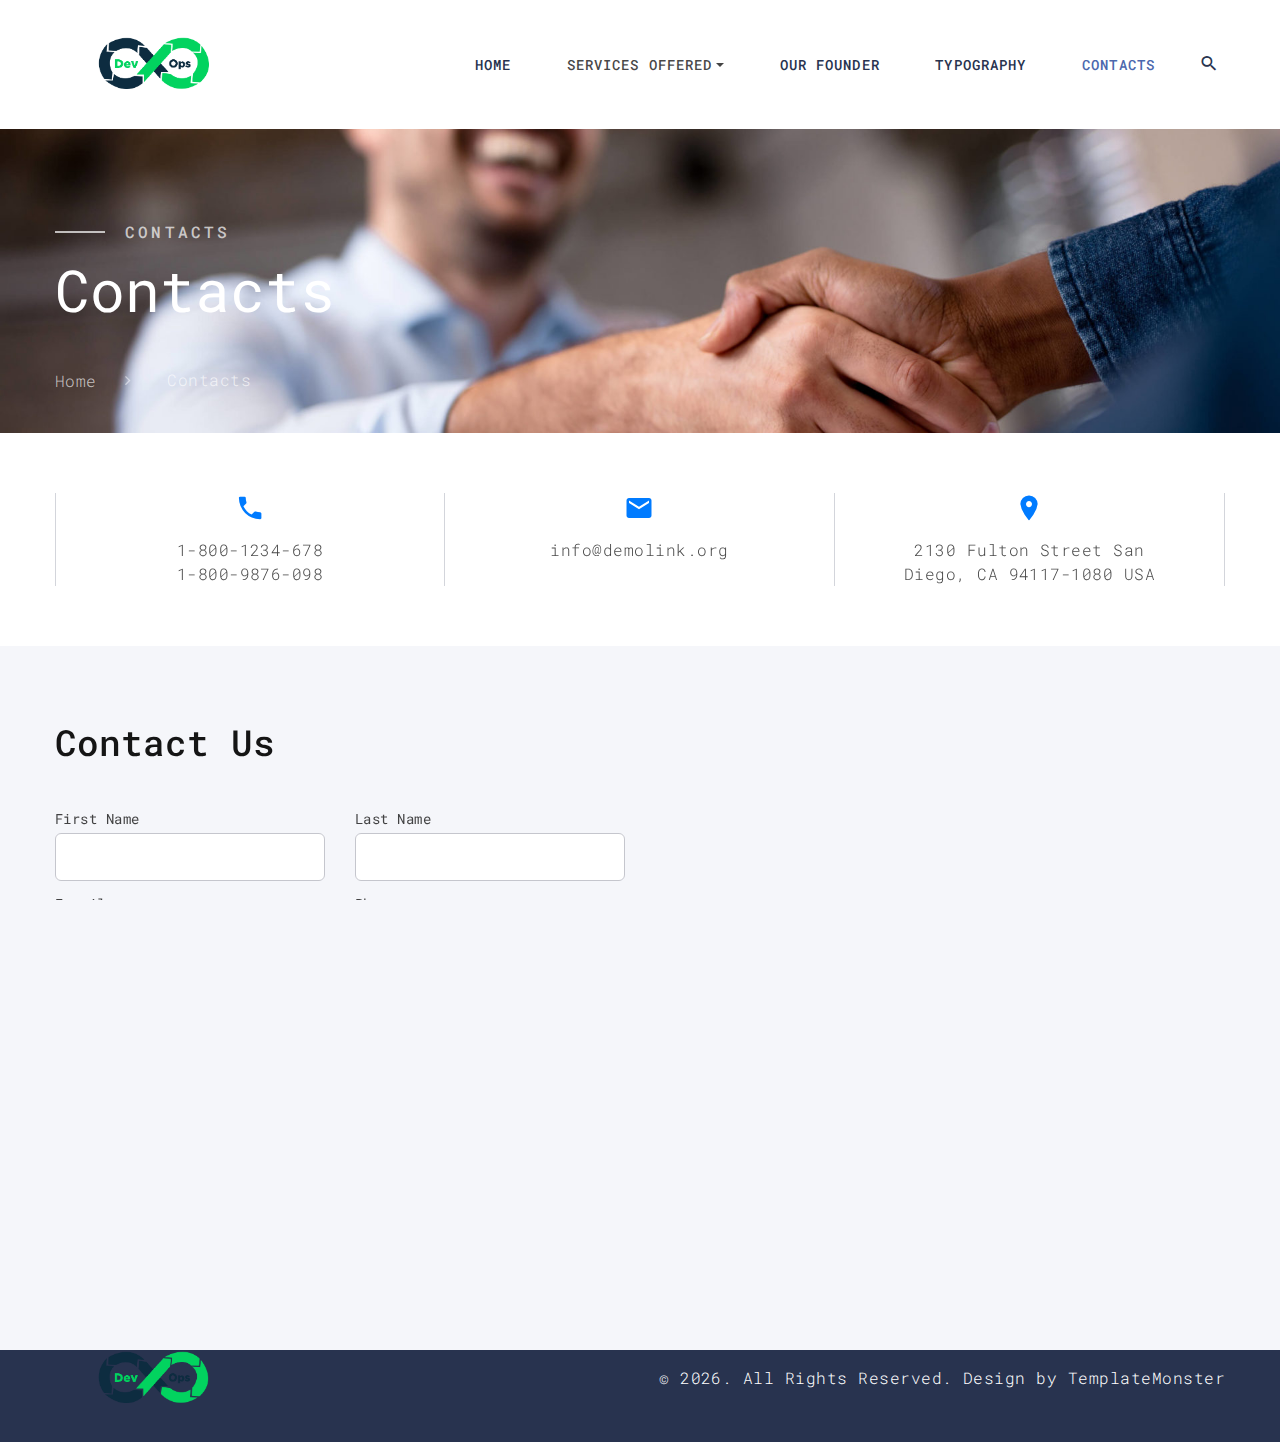
==== commit 52b2255e: "Add consulting&strategy page. Edit homepage "What we offer" section. Add images for consulting&strat" ====
--- a/contacts.html
+++ b/contacts.html
@@ -37,6 +37,12 @@
                     <ul class="rd-navbar-nav">
                       <li class="rd-nav-item"><a class="rd-nav-link" href="index.html">Home</a>
                       </li>
+                      <li class="rd-nav-item dropdown">
+                        <a class="rd-nav-link dropdown-toggle" id="servicesDropdown" role="button" data-toggle="dropdown" aria-haspopup="true" aria-expanded="false">Services Offered</a>
+                        <div class="dropdown-menu" aria-labelledby="servicesDropdown">
+                          <a class="dropdown-item" href="consulting.html">Consulting and Strategy</a>
+                        </div>
+                      </li>
                       <li class="rd-nav-item"><a class="rd-nav-link" href="our-founder.html">Our Founder</a>
                       </li>
                       <li class="rd-nav-item"><a class="rd-nav-link" href="typography.html">Typography</a>
--- a/css/fonts.css
+++ b/css/fonts.css
@@ -1,13875 +1,13875 @@
-/*
-*
-* Fonts
-*/-/*
-*
-* Font Awesome Icons 4.7.0
-* --------------------------------------------------
-*/-@font-face {-	font-family: 'FontAwesome';-	src: url("../fonts/fontawesome-webfont.eot?v=4.7.0");-	src: url("../fonts/fontawesome-webfont.eot?#iefix&v=4.7.0") format("embedded-opentype"), url("../fonts/fontawesome-webfont.woff2?v=4.7.0") format("woff2"), url("../fonts/fontawesome-webfont.woff?v=4.7.0") format("woff"), url("../fonts/fontawesome-webfont.ttf?v=4.7.0") format("truetype"), url("../fonts/fontawesome-webfont.svg?v=4.7.0#fontawesomeregular") format("svg");-	font-weight: normal;-	font-style: normal;-}--.fa {-	display: inline-block;-	font-family: 'FontAwesome';-	font-size: inherit;-	text-rendering: auto;-	-webkit-font-smoothing: antialiased;-	-moz-osx-font-smoothing: grayscale;-}--[class*='fa-']:before {-	font-weight: 400;-	font-family: 'FontAwesome';-}--/* makes the font 33% larger relative to the icon container */-.fa-lg {-	font-size: 1.33333333em;-	line-height: 0.75em;-	vertical-align: -15%;-}--.fa-2x {-	font-size: 2em;-}--.fa-3x {-	font-size: 3em;-}--.fa-4x {-	font-size: 4em;-}--.fa-5x {-	font-size: 5em;-}--.fa-fw {-	width: 1.28571429em;-	text-align: center;-}--.fa-ul {-	padding-left: 0;-	margin-left: 2.14285714em;-	list-style-type: none;-}--.fa-ul > li {-	position: relative;-}--.fa-li {-	position: absolute;-	left: -2.14285714em;-	width: 2.14285714em;-	top: 0.14285714em;-	text-align: center;-}--.fa-li.fa-lg {-	left: -1.85714286em;-}--.fa-border {-	padding: .2em .25em .15em;-	border: solid 0.08em #eeeeee;-	border-radius: .1em;-}--.fa-pull-left {-	float: left;-}--.fa-pull-right {-	float: right;-}--.fa.fa-pull-left {-	margin-right: .3em;-}--.fa.fa-pull-right {-	margin-left: .3em;-}--/* Deprecated as of 4.4.0 */-.pull-right {-	float: right;-}--.pull-left {-	float: left;-}--.fa.pull-left {-	margin-right: .3em;-}--.fa.pull-right {-	margin-left: .3em;-}--.fa-spin {-	-webkit-animation: fa-spin 2s infinite linear;-	animation: fa-spin 2s infinite linear;-}--.fa-pulse {-	-webkit-animation: fa-spin 1s infinite steps(8);-	animation: fa-spin 1s infinite steps(8);-}--@-webkit-keyframes fa-spin {-	0% {-		-webkit-transform: rotate(0deg);-		transform: rotate(0deg);-	}-	100% {-		-webkit-transform: rotate(359deg);-		transform: rotate(359deg);-	}-}--@keyframes fa-spin {-	0% {-		-webkit-transform: rotate(0deg);-		transform: rotate(0deg);-	}-	100% {-		-webkit-transform: rotate(359deg);-		transform: rotate(359deg);-	}-}--.fa-rotate-90 {-	-ms-filter: "progid:DXImageTransform.Microsoft.BasicImage(rotation=1)";-	-webkit-transform: rotate(90deg);-	-ms-transform: rotate(90deg);-	transform: rotate(90deg);-}--.fa-rotate-180 {-	-ms-filter: "progid:DXImageTransform.Microsoft.BasicImage(rotation=2)";-	-webkit-transform: rotate(180deg);-	-ms-transform: rotate(180deg);-	transform: rotate(180deg);-}--.fa-rotate-270 {-	-ms-filter: "progid:DXImageTransform.Microsoft.BasicImage(rotation=3)";-	-webkit-transform: rotate(270deg);-	-ms-transform: rotate(270deg);-	transform: rotate(270deg);-}--.fa-flip-horizontal {-	-ms-filter: "progid:DXImageTransform.Microsoft.BasicImage(rotation=0, mirror=1)";-	-webkit-transform: scale(-1, 1);-	-ms-transform: scale(-1, 1);-	transform: scale(-1, 1);-}--.fa-flip-vertical {-	-ms-filter: "progid:DXImageTransform.Microsoft.BasicImage(rotation=2, mirror=1)";-	-webkit-transform: scale(1, -1);-	-ms-transform: scale(1, -1);-	transform: scale(1, -1);-}--:root .fa-rotate-90,-:root .fa-rotate-180,-:root .fa-rotate-270,-:root .fa-flip-horizontal,-:root .fa-flip-vertical {-	filter: none;-}--.fa-stack {-	position: relative;-	display: inline-block;-	width: 2em;-	height: 2em;-	line-height: 2em;-	vertical-align: middle;-}--.fa-stack-1x,-.fa-stack-2x {-	position: absolute;-	left: 0;-	width: 100%;-	text-align: center;-}--.fa-stack-1x {-	line-height: inherit;-}--.fa-stack-2x {-	font-size: 2em;-}--.fa-inverse {-	color: #ffffff;-}--/* Font Awesome uses the Unicode Private Use Area (PUA) to ensure screen
-   readers do not read off random characters that represent icons */-.fa-glass:before {-	content: "\f000";-}--.fa-music:before {-	content: "\f001";-}--.fa-search:before {-	content: "\f002";-}--.fa-envelope-o:before {-	content: "\f003";-}--.fa-heart:before {-	content: "\f004";-}--.fa-star:before {-	content: "\f005";-}--.fa-star-o:before {-	content: "\f006";-}--.fa-user:before {-	content: "\f007";-}--.fa-film:before {-	content: "\f008";-}--.fa-th-large:before {-	content: "\f009";-}--.fa-th:before {-	content: "\f00a";-}--.fa-th-list:before {-	content: "\f00b";-}--.fa-check:before {-	content: "\f00c";-}--.fa-remove:before,-.fa-close:before,-.fa-times:before {-	content: "\f00d";-}--.fa-search-plus:before {-	content: "\f00e";-}--.fa-search-minus:before {-	content: "\f010";-}--.fa-power-off:before {-	content: "\f011";-}--.fa-signal:before {-	content: "\f012";-}--.fa-gear:before,-.fa-cog:before {-	content: "\f013";-}--.fa-trash-o:before {-	content: "\f014";-}--.fa-home:before {-	content: "\f015";-}--.fa-file-o:before {-	content: "\f016";-}--.fa-clock-o:before {-	content: "\f017";-}--.fa-road:before {-	content: "\f018";-}--.fa-download:before {-	content: "\f019";-}--.fa-arrow-circle-o-down:before {-	content: "\f01a";-}--.fa-arrow-circle-o-up:before {-	content: "\f01b";-}--.fa-inbox:before {-	content: "\f01c";-}--.fa-play-circle-o:before {-	content: "\f01d";-}--.fa-rotate-right:before,-.fa-repeat:before {-	content: "\f01e";-}--.fa-refresh:before {-	content: "\f021";-}--.fa-list-alt:before {-	content: "\f022";-}--.fa-lock:before {-	content: "\f023";-}--.fa-flag:before {-	content: "\f024";-}--.fa-headphones:before {-	content: "\f025";-}--.fa-volume-off:before {-	content: "\f026";-}--.fa-volume-down:before {-	content: "\f027";-}--.fa-volume-up:before {-	content: "\f028";-}--.fa-qrcode:before {-	content: "\f029";-}--.fa-barcode:before {-	content: "\f02a";-}--.fa-tag:before {-	content: "\f02b";-}--.fa-tags:before {-	content: "\f02c";-}--.fa-book:before {-	content: "\f02d";-}--.fa-bookmark:before {-	content: "\f02e";-}--.fa-print:before {-	content: "\f02f";-}--.fa-camera:before {-	content: "\f030";-}--.fa-font:before {-	content: "\f031";-}--.fa-bold:before {-	content: "\f032";-}--.fa-italic:before {-	content: "\f033";-}--.fa-text-height:before {-	content: "\f034";-}--.fa-text-width:before {-	content: "\f035";-}--.fa-align-left:before {-	content: "\f036";-}--.fa-align-center:before {-	content: "\f037";-}--.fa-align-right:before {-	content: "\f038";-}--.fa-align-justify:before {-	content: "\f039";-}--.fa-list:before {-	content: "\f03a";-}--.fa-dedent:before,-.fa-outdent:before {-	content: "\f03b";-}--.fa-indent:before {-	content: "\f03c";-}--.fa-video-camera:before {-	content: "\f03d";-}--.fa-photo:before,-.fa-image:before,-.fa-picture-o:before {-	content: "\f03e";-}--.fa-pencil:before {-	content: "\f040";-}--.fa-map-marker:before {-	content: "\f041";-}--.fa-adjust:before {-	content: "\f042";-}--.fa-tint:before {-	content: "\f043";-}--.fa-edit:before,-.fa-pencil-square-o:before {-	content: "\f044";-}--.fa-share-square-o:before {-	content: "\f045";-}--.fa-check-square-o:before {-	content: "\f046";-}--.fa-arrows:before {-	content: "\f047";-}--.fa-step-backward:before {-	content: "\f048";-}--.fa-fast-backward:before {-	content: "\f049";-}--.fa-backward:before {-	content: "\f04a";-}--.fa-play:before {-	content: "\f04b";-}--.fa-pause:before {-	content: "\f04c";-}--.fa-stop:before {-	content: "\f04d";-}--.fa-forward:before {-	content: "\f04e";-}--.fa-fast-forward:before {-	content: "\f050";-}--.fa-step-forward:before {-	content: "\f051";-}--.fa-eject:before {-	content: "\f052";-}--.fa-chevron-left:before {-	content: "\f053";-}--.fa-chevron-right:before {-	content: "\f054";-}--.fa-plus-circle:before {-	content: "\f055";-}--.fa-minus-circle:before {-	content: "\f056";-}--.fa-times-circle:before {-	content: "\f057";-}--.fa-check-circle:before {-	content: "\f058";-}--.fa-question-circle:before {-	content: "\f059";-}--.fa-info-circle:before {-	content: "\f05a";-}--.fa-crosshairs:before {-	content: "\f05b";-}--.fa-times-circle-o:before {-	content: "\f05c";-}--.fa-check-circle-o:before {-	content: "\f05d";-}--.fa-ban:before {-	content: "\f05e";-}--.fa-arrow-left:before {-	content: "\f060";-}--.fa-arrow-right:before {-	content: "\f061";-}--.fa-arrow-up:before {-	content: "\f062";-}--.fa-arrow-down:before {-	content: "\f063";-}--.fa-mail-forward:before,-.fa-share:before {-	content: "\f064";-}--.fa-expand:before {-	content: "\f065";-}--.fa-compress:before {-	content: "\f066";-}--.fa-plus:before {-	content: "\f067";-}--.fa-minus:before {-	content: "\f068";-}--.fa-asterisk:before {-	content: "\f069";-}--.fa-exclamation-circle:before {-	content: "\f06a";-}--.fa-gift:before {-	content: "\f06b";-}--.fa-leaf:before {-	content: "\f06c";-}--.fa-fire:before {-	content: "\f06d";-}--.fa-eye:before {-	content: "\f06e";-}--.fa-eye-slash:before {-	content: "\f070";-}--.fa-warning:before,-.fa-exclamation-triangle:before {-	content: "\f071";-}--.fa-plane:before {-	content: "\f072";-}--.fa-calendar:before {-	content: "\f073";-}--.fa-random:before {-	content: "\f074";-}--.fa-comment:before {-	content: "\f075";-}--.fa-magnet:before {-	content: "\f076";-}--.fa-chevron-up:before {-	content: "\f077";-}--.fa-chevron-down:before {-	content: "\f078";-}--.fa-retweet:before {-	content: "\f079";-}--.fa-shopping-cart:before {-	content: "\f07a";-}--.fa-folder:before {-	content: "\f07b";-}--.fa-folder-open:before {-	content: "\f07c";-}--.fa-arrows-v:before {-	content: "\f07d";-}--.fa-arrows-h:before {-	content: "\f07e";-}--.fa-bar-chart-o:before,-.fa-bar-chart:before {-	content: "\f080";-}--.fa-twitter-square:before {-	content: "\f081";-}--.fa-facebook-square:before {-	content: "\f082";-}--.fa-camera-retro:before {-	content: "\f083";-}--.fa-key:before {-	content: "\f084";-}--.fa-gears:before,-.fa-cogs:before {-	content: "\f085";-}--.fa-comments:before {-	content: "\f086";-}--.fa-thumbs-o-up:before {-	content: "\f087";-}--.fa-thumbs-o-down:before {-	content: "\f088";-}--.fa-star-half:before {-	content: "\f089";-}--.fa-heart-o:before {-	content: "\f08a";-}--.fa-sign-out:before {-	content: "\f08b";-}--.fa-linkedin-square:before {-	content: "\f08c";-}--.fa-thumb-tack:before {-	content: "\f08d";-}--.fa-external-link:before {-	content: "\f08e";-}--.fa-sign-in:before {-	content: "\f090";-}--.fa-trophy:before {-	content: "\f091";-}--.fa-github-square:before {-	content: "\f092";-}--.fa-upload:before {-	content: "\f093";-}--.fa-lemon-o:before {-	content: "\f094";-}--.fa-phone:before {-	content: "\f095";-}--.fa-square-o:before {-	content: "\f096";-}--.fa-bookmark-o:before {-	content: "\f097";-}--.fa-phone-square:before {-	content: "\f098";-}--.fa-twitter:before {-	content: "\f099";-}--.fa-facebook-f:before,-.fa-facebook:before {-	content: "\f09a";-}--.fa-github:before {-	content: "\f09b";-}--.fa-unlock:before {-	content: "\f09c";-}--.fa-credit-card:before {-	content: "\f09d";-}--.fa-feed:before,-.fa-rss:before {-	content: "\f09e";-}--.fa-hdd-o:before {-	content: "\f0a0";-}--.fa-bullhorn:before {-	content: "\f0a1";-}--.fa-bell:before {-	content: "\f0f3";-}--.fa-certificate:before {-	content: "\f0a3";-}--.fa-hand-o-right:before {-	content: "\f0a4";-}--.fa-hand-o-left:before {-	content: "\f0a5";-}--.fa-hand-o-up:before {-	content: "\f0a6";-}--.fa-hand-o-down:before {-	content: "\f0a7";-}--.fa-arrow-circle-left:before {-	content: "\f0a8";-}--.fa-arrow-circle-right:before {-	content: "\f0a9";-}--.fa-arrow-circle-up:before {-	content: "\f0aa";-}--.fa-arrow-circle-down:before {-	content: "\f0ab";-}--.fa-globe:before {-	content: "\f0ac";-}--.fa-wrench:before {-	content: "\f0ad";-}--.fa-tasks:before {-	content: "\f0ae";-}--.fa-filter:before {-	content: "\f0b0";-}--.fa-briefcase:before {-	content: "\f0b1";-}--.fa-arrows-alt:before {-	content: "\f0b2";-}--.fa-group:before,-.fa-users:before {-	content: "\f0c0";-}--.fa-chain:before,-.fa-link:before {-	content: "\f0c1";-}--.fa-cloud:before {-	content: "\f0c2";-}--.fa-flask:before {-	content: "\f0c3";-}--.fa-cut:before,-.fa-scissors:before {-	content: "\f0c4";-}--.fa-copy:before,-.fa-files-o:before {-	content: "\f0c5";-}--.fa-paperclip:before {-	content: "\f0c6";-}--.fa-save:before,-.fa-floppy-o:before {-	content: "\f0c7";-}--.fa-square:before {-	content: "\f0c8";-}--.fa-navicon:before,-.fa-reorder:before,-.fa-bars:before {-	content: "\f0c9";-}--.fa-list-ul:before {-	content: "\f0ca";-}--.fa-list-ol:before {-	content: "\f0cb";-}--.fa-strikethrough:before {-	content: "\f0cc";-}--.fa-underline:before {-	content: "\f0cd";-}--.fa-table:before {-	content: "\f0ce";-}--.fa-magic:before {-	content: "\f0d0";-}--.fa-truck:before {-	content: "\f0d1";-}--.fa-pinterest:before {-	content: "\f0d2";-}--.fa-pinterest-square:before {-	content: "\f0d3";-}--.fa-google-plus-square:before {-	content: "\f0d4";-}--.fa-google-plus:before {-	content: "\f0d5";-}--.fa-money:before {-	content: "\f0d6";-}--.fa-caret-down:before {-	content: "\f0d7";-}--.fa-caret-up:before {-	content: "\f0d8";-}--.fa-caret-left:before {-	content: "\f0d9";-}--.fa-caret-right:before {-	content: "\f0da";-}--.fa-columns:before {-	content: "\f0db";-}--.fa-unsorted:before,-.fa-sort:before {-	content: "\f0dc";-}--.fa-sort-down:before,-.fa-sort-desc:before {-	content: "\f0dd";-}--.fa-sort-up:before,-.fa-sort-asc:before {-	content: "\f0de";-}--.fa-envelope:before {-	content: "\f0e0";-}--.fa-linkedin:before {-	content: "\f0e1";-}--.fa-rotate-left:before,-.fa-undo:before {-	content: "\f0e2";-}--.fa-legal:before,-.fa-gavel:before {-	content: "\f0e3";-}--.fa-dashboard:before,-.fa-tachometer:before {-	content: "\f0e4";-}--.fa-comment-o:before {-	content: "\f0e5";-}--.fa-comments-o:before {-	content: "\f0e6";-}--.fa-flash:before,-.fa-bolt:before {-	content: "\f0e7";-}--.fa-sitemap:before {-	content: "\f0e8";-}--.fa-umbrella:before {-	content: "\f0e9";-}--.fa-paste:before,-.fa-clipboard:before {-	content: "\f0ea";-}--.fa-lightbulb-o:before {-	content: "\f0eb";-}--.fa-exchange:before {-	content: "\f0ec";-}--.fa-cloud-download:before {-	content: "\f0ed";-}--.fa-cloud-upload:before {-	content: "\f0ee";-}--.fa-user-md:before {-	content: "\f0f0";-}--.fa-stethoscope:before {-	content: "\f0f1";-}--.fa-suitcase:before {-	content: "\f0f2";-}--.fa-bell-o:before {-	content: "\f0a2";-}--.fa-coffee:before {-	content: "\f0f4";-}--.fa-cutlery:before {-	content: "\f0f5";-}--.fa-file-text-o:before {-	content: "\f0f6";-}--.fa-building-o:before {-	content: "\f0f7";-}--.fa-hospital-o:before {-	content: "\f0f8";-}--.fa-ambulance:before {-	content: "\f0f9";-}--.fa-medkit:before {-	content: "\f0fa";-}--.fa-fighter-jet:before {-	content: "\f0fb";-}--.fa-beer:before {-	content: "\f0fc";-}--.fa-h-square:before {-	content: "\f0fd";-}--.fa-plus-square:before {-	content: "\f0fe";-}--.fa-angle-double-left:before {-	content: "\f100";-}--.fa-angle-double-right:before {-	content: "\f101";-}--.fa-angle-double-up:before {-	content: "\f102";-}--.fa-angle-double-down:before {-	content: "\f103";-}--.fa-angle-left:before {-	content: "\f104";-}--.fa-angle-right:before {-	content: "\f105";-}--.fa-angle-up:before {-	content: "\f106";-}--.fa-angle-down:before {-	content: "\f107";-}--.fa-desktop:before {-	content: "\f108";-}--.fa-laptop:before {-	content: "\f109";-}--.fa-tablet:before {-	content: "\f10a";-}--.fa-mobile-phone:before,-.fa-mobile:before {-	content: "\f10b";-}--.fa-circle-o:before {-	content: "\f10c";-}--.fa-quote-left:before {-	content: "\f10d";-}--.fa-quote-right:before {-	content: "\f10e";-}--.fa-spinner:before {-	content: "\f110";-}--.fa-circle:before {-	content: "\f111";-}--.fa-mail-reply:before,-.fa-reply:before {-	content: "\f112";-}--.fa-github-alt:before {-	content: "\f113";-}--.fa-folder-o:before {-	content: "\f114";-}--.fa-folder-open-o:before {-	content: "\f115";-}--.fa-smile-o:before {-	content: "\f118";-}--.fa-frown-o:before {-	content: "\f119";-}--.fa-meh-o:before {-	content: "\f11a";-}--.fa-gamepad:before {-	content: "\f11b";-}--.fa-keyboard-o:before {-	content: "\f11c";-}--.fa-flag-o:before {-	content: "\f11d";-}--.fa-flag-checkered:before {-	content: "\f11e";-}--.fa-terminal:before {-	content: "\f120";-}--.fa-code:before {-	content: "\f121";-}--.fa-mail-reply-all:before,-.fa-reply-all:before {-	content: "\f122";-}--.fa-star-half-empty:before,-.fa-star-half-full:before,-.fa-star-half-o:before {-	content: "\f123";-}--.fa-location-arrow:before {-	content: "\f124";-}--.fa-crop:before {-	content: "\f125";-}--.fa-code-fork:before {-	content: "\f126";-}--.fa-unlink:before,-.fa-chain-broken:before {-	content: "\f127";-}--.fa-question:before {-	content: "\f128";-}--.fa-info:before {-	content: "\f129";-}--.fa-exclamation:before {-	content: "\f12a";-}--.fa-superscript:before {-	content: "\f12b";-}--.fa-subscript:before {-	content: "\f12c";-}--.fa-eraser:before {-	content: "\f12d";-}--.fa-puzzle-piece:before {-	content: "\f12e";-}--.fa-microphone:before {-	content: "\f130";-}--.fa-microphone-slash:before {-	content: "\f131";-}--.fa-shield:before {-	content: "\f132";-}--.fa-calendar-o:before {-	content: "\f133";-}--.fa-fire-extinguisher:before {-	content: "\f134";-}--.fa-rocket:before {-	content: "\f135";-}--.fa-maxcdn:before {-	content: "\f136";-}--.fa-chevron-circle-left:before {-	content: "\f137";-}--.fa-chevron-circle-right:before {-	content: "\f138";-}--.fa-chevron-circle-up:before {-	content: "\f139";-}--.fa-chevron-circle-down:before {-	content: "\f13a";-}--.fa-html5:before {-	content: "\f13b";-}--.fa-css3:before {-	content: "\f13c";-}--.fa-anchor:before {-	content: "\f13d";-}--.fa-unlock-alt:before {-	content: "\f13e";-}--.fa-bullseye:before {-	content: "\f140";-}--.fa-ellipsis-h:before {-	content: "\f141";-}--.fa-ellipsis-v:before {-	content: "\f142";-}--.fa-rss-square:before {-	content: "\f143";-}--.fa-play-circle:before {-	content: "\f144";-}--.fa-ticket:before {-	content: "\f145";-}--.fa-minus-square:before {-	content: "\f146";-}--.fa-minus-square-o:before {-	content: "\f147";-}--.fa-level-up:before {-	content: "\f148";-}--.fa-level-down:before {-	content: "\f149";-}--.fa-check-square:before {-	content: "\f14a";-}--.fa-pencil-square:before {-	content: "\f14b";-}--.fa-external-link-square:before {-	content: "\f14c";-}--.fa-share-square:before {-	content: "\f14d";-}--.fa-compass:before {-	content: "\f14e";-}--.fa-toggle-down:before,-.fa-caret-square-o-down:before {-	content: "\f150";-}--.fa-toggle-up:before,-.fa-caret-square-o-up:before {-	content: "\f151";-}--.fa-toggle-right:before,-.fa-caret-square-o-right:before {-	content: "\f152";-}--.fa-euro:before,-.fa-eur:before {-	content: "\f153";-}--.fa-gbp:before {-	content: "\f154";-}--.fa-dollar:before,-.fa-usd:before {-	content: "\f155";-}--.fa-rupee:before,-.fa-inr:before {-	content: "\f156";-}--.fa-cny:before,-.fa-rmb:before,-.fa-yen:before,-.fa-jpy:before {-	content: "\f157";-}--.fa-ruble:before,-.fa-rouble:before,-.fa-rub:before {-	content: "\f158";-}--.fa-won:before,-.fa-krw:before {-	content: "\f159";-}--.fa-bitcoin:before,-.fa-btc:before {-	content: "\f15a";-}--.fa-file:before {-	content: "\f15b";-}--.fa-file-text:before {-	content: "\f15c";-}--.fa-sort-alpha-asc:before {-	content: "\f15d";-}--.fa-sort-alpha-desc:before {-	content: "\f15e";-}--.fa-sort-amount-asc:before {-	content: "\f160";-}--.fa-sort-amount-desc:before {-	content: "\f161";-}--.fa-sort-numeric-asc:before {-	content: "\f162";-}--.fa-sort-numeric-desc:before {-	content: "\f163";-}--.fa-thumbs-up:before {-	content: "\f164";-}--.fa-thumbs-down:before {-	content: "\f165";-}--.fa-youtube-square:before {-	content: "\f166";-}--.fa-youtube:before {-	content: "\f167";-}--.fa-xing:before {-	content: "\f168";-}--.fa-xing-square:before {-	content: "\f169";-}--.fa-youtube-play:before {-	content: "\f16a";-}--.fa-dropbox:before {-	content: "\f16b";-}--.fa-stack-overflow:before {-	content: "\f16c";-}--.fa-instagram:before {-	content: "\f16d";-}--.fa-flickr:before {-	content: "\f16e";-}--.fa-adn:before {-	content: "\f170";-}--.fa-bitbucket:before {-	content: "\f171";-}--.fa-bitbucket-square:before {-	content: "\f172";-}--.fa-tumblr:before {-	content: "\f173";-}--.fa-tumblr-square:before {-	content: "\f174";-}--.fa-long-arrow-down:before {-	content: "\f175";-}--.fa-long-arrow-up:before {-	content: "\f176";-}--.fa-long-arrow-left:before {-	content: "\f177";-}--.fa-long-arrow-right:before {-	content: "\f178";-}--.fa-apple:before {-	content: "\f179";-}--.fa-windows:before {-	content: "\f17a";-}--.fa-android:before {-	content: "\f17b";-}--.fa-linux:before {-	content: "\f17c";-}--.fa-dribbble:before {-	content: "\f17d";-}--.fa-skype:before {-	content: "\f17e";-}--.fa-foursquare:before {-	content: "\f180";-}--.fa-trello:before {-	content: "\f181";-}--.fa-female:before {-	content: "\f182";-}--.fa-male:before {-	content: "\f183";-}--.fa-gittip:before,-.fa-gratipay:before {-	content: "\f184";-}--.fa-sun-o:before {-	content: "\f185";-}--.fa-moon-o:before {-	content: "\f186";-}--.fa-archive:before {-	content: "\f187";-}--.fa-bug:before {-	content: "\f188";-}--.fa-vk:before {-	content: "\f189";-}--.fa-weibo:before {-	content: "\f18a";-}--.fa-renren:before {-	content: "\f18b";-}--.fa-pagelines:before {-	content: "\f18c";-}--.fa-stack-exchange:before {-	content: "\f18d";-}--.fa-arrow-circle-o-right:before {-	content: "\f18e";-}--.fa-arrow-circle-o-left:before {-	content: "\f190";-}--.fa-toggle-left:before,-.fa-caret-square-o-left:before {-	content: "\f191";-}--.fa-dot-circle-o:before {-	content: "\f192";-}--.fa-wheelchair:before {-	content: "\f193";-}--.fa-vimeo-square:before {-	content: "\f194";-}--.fa-turkish-lira:before,-.fa-try:before {-	content: "\f195";-}--.fa-plus-square-o:before {-	content: "\f196";-}--.fa-space-shuttle:before {-	content: "\f197";-}--.fa-slack:before {-	content: "\f198";-}--.fa-envelope-square:before {-	content: "\f199";-}--.fa-wordpress:before {-	content: "\f19a";-}--.fa-openid:before {-	content: "\f19b";-}--.fa-institution:before,-.fa-bank:before,-.fa-university:before {-	content: "\f19c";-}--.fa-mortar-board:before,-.fa-graduation-cap:before {-	content: "\f19d";-}--.fa-yahoo:before {-	content: "\f19e";-}--.fa-google:before {-	content: "\f1a0";-}--.fa-reddit:before {-	content: "\f1a1";-}--.fa-reddit-square:before {-	content: "\f1a2";-}--.fa-stumbleupon-circle:before {-	content: "\f1a3";-}--.fa-stumbleupon:before {-	content: "\f1a4";-}--.fa-delicious:before {-	content: "\f1a5";-}--.fa-digg:before {-	content: "\f1a6";-}--.fa-pied-piper-pp:before {-	content: "\f1a7";-}--.fa-pied-piper-alt:before {-	content: "\f1a8";-}--.fa-drupal:before {-	content: "\f1a9";-}--.fa-joomla:before {-	content: "\f1aa";-}--.fa-language:before {-	content: "\f1ab";-}--.fa-fax:before {-	content: "\f1ac";-}--.fa-building:before {-	content: "\f1ad";-}--.fa-child:before {-	content: "\f1ae";-}--.fa-paw:before {-	content: "\f1b0";-}--.fa-spoon:before {-	content: "\f1b1";-}--.fa-cube:before {-	content: "\f1b2";-}--.fa-cubes:before {-	content: "\f1b3";-}--.fa-behance:before {-	content: "\f1b4";-}--.fa-behance-square:before {-	content: "\f1b5";-}--.fa-steam:before {-	content: "\f1b6";-}--.fa-steam-square:before {-	content: "\f1b7";-}--.fa-recycle:before {-	content: "\f1b8";-}--.fa-automobile:before,-.fa-car:before {-	content: "\f1b9";-}--.fa-cab:before,-.fa-taxi:before {-	content: "\f1ba";-}--.fa-tree:before {-	content: "\f1bb";-}--.fa-spotify:before {-	content: "\f1bc";-}--.fa-deviantart:before {-	content: "\f1bd";-}--.fa-soundcloud:before {-	content: "\f1be";-}--.fa-database:before {-	content: "\f1c0";-}--.fa-file-pdf-o:before {-	content: "\f1c1";-}--.fa-file-word-o:before {-	content: "\f1c2";-}--.fa-file-excel-o:before {-	content: "\f1c3";-}--.fa-file-powerpoint-o:before {-	content: "\f1c4";-}--.fa-file-photo-o:before,-.fa-file-picture-o:before,-.fa-file-image-o:before {-	content: "\f1c5";-}--.fa-file-zip-o:before,-.fa-file-archive-o:before {-	content: "\f1c6";-}--.fa-file-sound-o:before,-.fa-file-audio-o:before {-	content: "\f1c7";-}--.fa-file-movie-o:before,-.fa-file-video-o:before {-	content: "\f1c8";-}--.fa-file-code-o:before {-	content: "\f1c9";-}--.fa-vine:before {-	content: "\f1ca";-}--.fa-codepen:before {-	content: "\f1cb";-}--.fa-jsfiddle:before {-	content: "\f1cc";-}--.fa-life-bouy:before,-.fa-life-buoy:before,-.fa-life-saver:before,-.fa-support:before,-.fa-life-ring:before {-	content: "\f1cd";-}--.fa-circle-o-notch:before {-	content: "\f1ce";-}--.fa-ra:before,-.fa-resistance:before,-.fa-rebel:before {-	content: "\f1d0";-}--.fa-ge:before,-.fa-empire:before {-	content: "\f1d1";-}--.fa-git-square:before {-	content: "\f1d2";-}--.fa-git:before {-	content: "\f1d3";-}--.fa-y-combinator-square:before,-.fa-yc-square:before,-.fa-hacker-news:before {-	content: "\f1d4";-}--.fa-tencent-weibo:before {-	content: "\f1d5";-}--.fa-qq:before {-	content: "\f1d6";-}--.fa-wechat:before,-.fa-weixin:before {-	content: "\f1d7";-}--.fa-send:before,-.fa-paper-plane:before {-	content: "\f1d8";-}--.fa-send-o:before,-.fa-paper-plane-o:before {-	content: "\f1d9";-}--.fa-history:before {-	content: "\f1da";-}--.fa-circle-thin:before {-	content: "\f1db";-}--.fa-header:before {-	content: "\f1dc";-}--.fa-paragraph:before {-	content: "\f1dd";-}--.fa-sliders:before {-	content: "\f1de";-}--.fa-share-alt:before {-	content: "\f1e0";-}--.fa-share-alt-square:before {-	content: "\f1e1";-}--.fa-bomb:before {-	content: "\f1e2";-}--.fa-soccer-ball-o:before,-.fa-futbol-o:before {-	content: "\f1e3";-}--.fa-tty:before {-	content: "\f1e4";-}--.fa-binoculars:before {-	content: "\f1e5";-}--.fa-plug:before {-	content: "\f1e6";-}--.fa-slideshare:before {-	content: "\f1e7";-}--.fa-twitch:before {-	content: "\f1e8";-}--.fa-yelp:before {-	content: "\f1e9";-}--.fa-newspaper-o:before {-	content: "\f1ea";-}--.fa-wifi:before {-	content: "\f1eb";-}--.fa-calculator:before {-	content: "\f1ec";-}--.fa-paypal:before {-	content: "\f1ed";-}--.fa-google-wallet:before {-	content: "\f1ee";-}--.fa-cc-visa:before {-	content: "\f1f0";-}--.fa-cc-mastercard:before {-	content: "\f1f1";-}--.fa-cc-discover:before {-	content: "\f1f2";-}--.fa-cc-amex:before {-	content: "\f1f3";-}--.fa-cc-paypal:before {-	content: "\f1f4";-}--.fa-cc-stripe:before {-	content: "\f1f5";-}--.fa-bell-slash:before {-	content: "\f1f6";-}--.fa-bell-slash-o:before {-	content: "\f1f7";-}--.fa-trash:before {-	content: "\f1f8";-}--.fa-copyright:before {-	content: "\f1f9";-}--.fa-at:before {-	content: "\f1fa";-}--.fa-eyedropper:before {-	content: "\f1fb";-}--.fa-paint-brush:before {-	content: "\f1fc";-}--.fa-birthday-cake:before {-	content: "\f1fd";-}--.fa-area-chart:before {-	content: "\f1fe";-}--.fa-pie-chart:before {-	content: "\f200";-}--.fa-line-chart:before {-	content: "\f201";-}--.fa-lastfm:before {-	content: "\f202";-}--.fa-lastfm-square:before {-	content: "\f203";-}--.fa-toggle-off:before {-	content: "\f204";-}--.fa-toggle-on:before {-	content: "\f205";-}--.fa-bicycle:before {-	content: "\f206";-}--.fa-bus:before {-	content: "\f207";-}--.fa-ioxhost:before {-	content: "\f208";-}--.fa-angellist:before {-	content: "\f209";-}--.fa-cc:before {-	content: "\f20a";-}--.fa-shekel:before,-.fa-sheqel:before,-.fa-ils:before {-	content: "\f20b";-}--.fa-meanpath:before {-	content: "\f20c";-}--.fa-buysellads:before {-	content: "\f20d";-}--.fa-connectdevelop:before {-	content: "\f20e";-}--.fa-dashcube:before {-	content: "\f210";-}--.fa-forumbee:before {-	content: "\f211";-}--.fa-leanpub:before {-	content: "\f212";-}--.fa-sellsy:before {-	content: "\f213";-}--.fa-shirtsinbulk:before {-	content: "\f214";-}--.fa-simplybuilt:before {-	content: "\f215";-}--.fa-skyatlas:before {-	content: "\f216";-}--.fa-cart-plus:before {-	content: "\f217";-}--.fa-cart-arrow-down:before {-	content: "\f218";-}--.fa-diamond:before {-	content: "\f219";-}--.fa-ship:before {-	content: "\f21a";-}--.fa-user-secret:before {-	content: "\f21b";-}--.fa-motorcycle:before {-	content: "\f21c";-}--.fa-street-view:before {-	content: "\f21d";-}--.fa-heartbeat:before {-	content: "\f21e";-}--.fa-venus:before {-	content: "\f221";-}--.fa-mars:before {-	content: "\f222";-}--.fa-mercury:before {-	content: "\f223";-}--.fa-intersex:before,-.fa-transgender:before {-	content: "\f224";-}--.fa-transgender-alt:before {-	content: "\f225";-}--.fa-venus-double:before {-	content: "\f226";-}--.fa-mars-double:before {-	content: "\f227";-}--.fa-venus-mars:before {-	content: "\f228";-}--.fa-mars-stroke:before {-	content: "\f229";-}--.fa-mars-stroke-v:before {-	content: "\f22a";-}--.fa-mars-stroke-h:before {-	content: "\f22b";-}--.fa-neuter:before {-	content: "\f22c";-}--.fa-genderless:before {-	content: "\f22d";-}--.fa-facebook-official:before {-	content: "\f230";-}--.fa-pinterest-p:before {-	content: "\f231";-}--.fa-whatsapp:before {-	content: "\f232";-}--.fa-server:before {-	content: "\f233";-}--.fa-user-plus:before {-	content: "\f234";-}--.fa-user-times:before {-	content: "\f235";-}--.fa-hotel:before,-.fa-bed:before {-	content: "\f236";-}--.fa-viacoin:before {-	content: "\f237";-}--.fa-train:before {-	content: "\f238";-}--.fa-subway:before {-	content: "\f239";-}--.fa-medium:before {-	content: "\f23a";-}--.fa-yc:before,-.fa-y-combinator:before {-	content: "\f23b";-}--.fa-optin-monster:before {-	content: "\f23c";-}--.fa-opencart:before {-	content: "\f23d";-}--.fa-expeditedssl:before {-	content: "\f23e";-}--.fa-battery-4:before,-.fa-battery:before,-.fa-battery-full:before {-	content: "\f240";-}--.fa-battery-3:before,-.fa-battery-three-quarters:before {-	content: "\f241";-}--.fa-battery-2:before,-.fa-battery-half:before {-	content: "\f242";-}--.fa-battery-1:before,-.fa-battery-quarter:before {-	content: "\f243";-}--.fa-battery-0:before,-.fa-battery-empty:before {-	content: "\f244";-}--.fa-mouse-pointer:before {-	content: "\f245";-}--.fa-i-cursor:before {-	content: "\f246";-}--.fa-object-group:before {-	content: "\f247";-}--.fa-object-ungroup:before {-	content: "\f248";-}--.fa-sticky-note:before {-	content: "\f249";-}--.fa-sticky-note-o:before {-	content: "\f24a";-}--.fa-cc-jcb:before {-	content: "\f24b";-}--.fa-cc-diners-club:before {-	content: "\f24c";-}--.fa-clone:before {-	content: "\f24d";-}--.fa-balance-scale:before {-	content: "\f24e";-}--.fa-hourglass-o:before {-	content: "\f250";-}--.fa-hourglass-1:before,-.fa-hourglass-start:before {-	content: "\f251";-}--.fa-hourglass-2:before,-.fa-hourglass-half:before {-	content: "\f252";-}--.fa-hourglass-3:before,-.fa-hourglass-end:before {-	content: "\f253";-}--.fa-hourglass:before {-	content: "\f254";-}--.fa-hand-grab-o:before,-.fa-hand-rock-o:before {-	content: "\f255";-}--.fa-hand-stop-o:before,-.fa-hand-paper-o:before {-	content: "\f256";-}--.fa-hand-scissors-o:before {-	content: "\f257";-}--.fa-hand-lizard-o:before {-	content: "\f258";-}--.fa-hand-spock-o:before {-	content: "\f259";-}--.fa-hand-pointer-o:before {-	content: "\f25a";-}--.fa-hand-peace-o:before {-	content: "\f25b";-}--.fa-trademark:before {-	content: "\f25c";-}--.fa-registered:before {-	content: "\f25d";-}--.fa-creative-commons:before {-	content: "\f25e";-}--.fa-gg:before {-	content: "\f260";-}--.fa-gg-circle:before {-	content: "\f261";-}--.fa-tripadvisor:before {-	content: "\f262";-}--.fa-odnoklassniki:before {-	content: "\f263";-}--.fa-odnoklassniki-square:before {-	content: "\f264";-}--.fa-get-pocket:before {-	content: "\f265";-}--.fa-wikipedia-w:before {-	content: "\f266";-}--.fa-safari:before {-	content: "\f267";-}--.fa-chrome:before {-	content: "\f268";-}--.fa-firefox:before {-	content: "\f269";-}--.fa-opera:before {-	content: "\f26a";-}--.fa-internet-explorer:before {-	content: "\f26b";-}--.fa-tv:before,-.fa-television:before {-	content: "\f26c";-}--.fa-contao:before {-	content: "\f26d";-}--.fa-500px:before {-	content: "\f26e";-}--.fa-amazon:before {-	content: "\f270";-}--.fa-calendar-plus-o:before {-	content: "\f271";-}--.fa-calendar-minus-o:before {-	content: "\f272";-}--.fa-calendar-times-o:before {-	content: "\f273";-}--.fa-calendar-check-o:before {-	content: "\f274";-}--.fa-industry:before {-	content: "\f275";-}--.fa-map-pin:before {-	content: "\f276";-}--.fa-map-signs:before {-	content: "\f277";-}--.fa-map-o:before {-	content: "\f278";-}--.fa-map:before {-	content: "\f279";-}--.fa-commenting:before {-	content: "\f27a";-}--.fa-commenting-o:before {-	content: "\f27b";-}--.fa-houzz:before {-	content: "\f27c";-}--.fa-vimeo:before {-	content: "\f27d";-}--.fa-black-tie:before {-	content: "\f27e";-}--.fa-fonticons:before {-	content: "\f280";-}--.fa-reddit-alien:before {-	content: "\f281";-}--.fa-edge:before {-	content: "\f282";-}--.fa-credit-card-alt:before {-	content: "\f283";-}--.fa-codiepie:before {-	content: "\f284";-}--.fa-modx:before {-	content: "\f285";-}--.fa-fort-awesome:before {-	content: "\f286";-}--.fa-usb:before {-	content: "\f287";-}--.fa-product-hunt:before {-	content: "\f288";-}--.fa-mixcloud:before {-	content: "\f289";-}--.fa-scribd:before {-	content: "\f28a";-}--.fa-pause-circle:before {-	content: "\f28b";-}--.fa-pause-circle-o:before {-	content: "\f28c";-}--.fa-stop-circle:before {-	content: "\f28d";-}--.fa-stop-circle-o:before {-	content: "\f28e";-}--.fa-shopping-bag:before {-	content: "\f290";-}--.fa-shopping-basket:before {-	content: "\f291";-}--.fa-hashtag:before {-	content: "\f292";-}--.fa-bluetooth:before {-	content: "\f293";-}--.fa-bluetooth-b:before {-	content: "\f294";-}--.fa-percent:before {-	content: "\f295";-}--.fa-gitlab:before {-	content: "\f296";-}--.fa-wpbeginner:before {-	content: "\f297";-}--.fa-wpforms:before {-	content: "\f298";-}--.fa-envira:before {-	content: "\f299";-}--.fa-universal-access:before {-	content: "\f29a";-}--.fa-wheelchair-alt:before {-	content: "\f29b";-}--.fa-question-circle-o:before {-	content: "\f29c";-}--.fa-blind:before {-	content: "\f29d";-}--.fa-audio-description:before {-	content: "\f29e";-}--.fa-volume-control-phone:before {-	content: "\f2a0";-}--.fa-braille:before {-	content: "\f2a1";-}--.fa-assistive-listening-systems:before {-	content: "\f2a2";-}--.fa-asl-interpreting:before,-.fa-american-sign-language-interpreting:before {-	content: "\f2a3";-}--.fa-deafness:before,-.fa-hard-of-hearing:before,-.fa-deaf:before {-	content: "\f2a4";-}--.fa-glide:before {-	content: "\f2a5";-}--.fa-glide-g:before {-	content: "\f2a6";-}--.fa-signing:before,-.fa-sign-language:before {-	content: "\f2a7";-}--.fa-low-vision:before {-	content: "\f2a8";-}--.fa-viadeo:before {-	content: "\f2a9";-}--.fa-viadeo-square:before {-	content: "\f2aa";-}--.fa-snapchat:before {-	content: "\f2ab";-}--.fa-snapchat-ghost:before {-	content: "\f2ac";-}--.fa-snapchat-square:before {-	content: "\f2ad";-}--.fa-pied-piper:before {-	content: "\f2ae";-}--.fa-first-order:before {-	content: "\f2b0";-}--.fa-yoast:before {-	content: "\f2b1";-}--.fa-themeisle:before {-	content: "\f2b2";-}--.fa-google-plus-circle:before,-.fa-google-plus-official:before {-	content: "\f2b3";-}--.fa-fa:before,-.fa-font-awesome:before {-	content: "\f2b4";-}--.fa-handshake-o:before {-	content: "\f2b5";-}--.fa-envelope-open:before {-	content: "\f2b6";-}--.fa-envelope-open-o:before {-	content: "\f2b7";-}--.fa-linode:before {-	content: "\f2b8";-}--.fa-address-book:before {-	content: "\f2b9";-}--.fa-address-book-o:before {-	content: "\f2ba";-}--.fa-vcard:before,-.fa-address-card:before {-	content: "\f2bb";-}--.fa-vcard-o:before,-.fa-address-card-o:before {-	content: "\f2bc";-}--.fa-user-circle:before {-	content: "\f2bd";-}--.fa-user-circle-o:before {-	content: "\f2be";-}--.fa-user-o:before {-	content: "\f2c0";-}--.fa-id-badge:before {-	content: "\f2c1";-}--.fa-drivers-license:before,-.fa-id-card:before {-	content: "\f2c2";-}--.fa-drivers-license-o:before,-.fa-id-card-o:before {-	content: "\f2c3";-}--.fa-quora:before {-	content: "\f2c4";-}--.fa-free-code-camp:before {-	content: "\f2c5";-}--.fa-telegram:before {-	content: "\f2c6";-}--.fa-thermometer-4:before,-.fa-thermometer:before,-.fa-thermometer-full:before {-	content: "\f2c7";-}--.fa-thermometer-3:before,-.fa-thermometer-three-quarters:before {-	content: "\f2c8";-}--.fa-thermometer-2:before,-.fa-thermometer-half:before {-	content: "\f2c9";-}--.fa-thermometer-1:before,-.fa-thermometer-quarter:before {-	content: "\f2ca";-}--.fa-thermometer-0:before,-.fa-thermometer-empty:before {-	content: "\f2cb";-}--.fa-shower:before {-	content: "\f2cc";-}--.fa-bathtub:before,-.fa-s15:before,-.fa-bath:before {-	content: "\f2cd";-}--.fa-podcast:before {-	content: "\f2ce";-}--.fa-window-maximize:before {-	content: "\f2d0";-}--.fa-window-minimize:before {-	content: "\f2d1";-}--.fa-window-restore:before {-	content: "\f2d2";-}--.fa-times-rectangle:before,-.fa-window-close:before {-	content: "\f2d3";-}--.fa-times-rectangle-o:before,-.fa-window-close-o:before {-	content: "\f2d4";-}--.fa-bandcamp:before {-	content: "\f2d5";-}--.fa-grav:before {-	content: "\f2d6";-}--.fa-etsy:before {-	content: "\f2d7";-}--.fa-imdb:before {-	content: "\f2d8";-}--.fa-ravelry:before {-	content: "\f2d9";-}--.fa-eercast:before {-	content: "\f2da";-}--.fa-microchip:before {-	content: "\f2db";-}--.fa-snowflake-o:before {-	content: "\f2dc";-}--.fa-superpowers:before {-	content: "\f2dd";-}--.fa-wpexplorer:before {-	content: "\f2de";-}--.fa-meetup:before {-	content: "\f2e0";-}--.sr-only {-	position: absolute;-	width: 1px;-	height: 1px;-	padding: 0;-	margin: -1px;-	overflow: hidden;-	clip: rect(0, 0, 0, 0);-	border: 0;-}--.sr-only-focusable:active,-.sr-only-focusable:focus {-	position: static;-	width: auto;-	height: auto;-	margin: 0;-	overflow: visible;-	clip: auto;-}--/*
-*
-* Material Design Icons
-* --------------------------------------------------
-*/-@font-face {-	font-family: "Material Design Icons";-	src: url("../fonts/materialdesignicons-webfont.eot?v=1.4.57");-	src: url("../fonts/materialdesignicons-webfont.eot?#iefix&v=1.4.57") format("embedded-opentype"), url("../fonts/materialdesignicons-webfont.woff2?v=1.4.57") format("woff2"), url("../fonts/materialdesignicons-webfont.woff?v=1.4.57") format("woff"), url("../fonts/materialdesignicons-webfont.ttf?v=1.4.57") format("truetype"), url("../fonts/materialdesignicons-webfont.svg?v=1.4.57#materialdesigniconsregular") format("svg");-	font-weight: normal;-	font-style: normal;-}--.mdi {-	display: inline-block;-	font: normal normal normal 24px/1 "Material Design Icons";-	font-size: inherit;-	text-rendering: auto;-	-webkit-font-smoothing: antialiased;-	-moz-osx-font-smoothing: grayscale;-	transform: translate(0, 0);-}--.mdi-access-point:before {-	content: "\f101";-}--.mdi-access-point-network:before {-	content: "\f102";-}--.mdi-account:before {-	content: "\f103";-}--.mdi-account-alert:before {-	content: "\f104";-}--.mdi-account-box:before {-	content: "\f105";-}--.mdi-account-box-outline:before {-	content: "\f106";-}--.mdi-account-check:before {-	content: "\f107";-}--.mdi-account-circle:before {-	content: "\f108";-}--.mdi-account-convert:before {-	content: "\f109";-}--.mdi-account-key:before {-	content: "\f10a";-}--.mdi-account-location:before {-	content: "\f10b";-}--.mdi-account-minus:before {-	content: "\f10c";-}--.mdi-account-multiple:before {-	content: "\f10d";-}--.mdi-account-multiple-outline:before {-	content: "\f10e";-}--.mdi-account-multiple-plus:before {-	content: "\f10f";-}--.mdi-account-network:before {-	content: "\f110";-}--.mdi-account-off:before {-	content: "\f111";-}--.mdi-account-outline:before {-	content: "\f112";-}--.mdi-account-plus:before {-	content: "\f113";-}--.mdi-account-remove:before {-	content: "\f114";-}--.mdi-account-search:before {-	content: "\f115";-}--.mdi-account-star:before {-	content: "\f116";-}--.mdi-account-star-variant:before {-	content: "\f117";-}--.mdi-account-switch:before {-	content: "\f118";-}--.mdi-adjust:before {-	content: "\f119";-}--.mdi-air-conditioner:before {-	content: "\f11a";-}--.mdi-airballoon:before {-	content: "\f11b";-}--.mdi-airplane:before {-	content: "\f11c";-}--.mdi-airplane-off:before {-	content: "\f11d";-}--.mdi-airplay:before {-	content: "\f11e";-}--.mdi-alarm:before {-	content: "\f11f";-}--.mdi-alarm-check:before {-	content: "\f120";-}--.mdi-alarm-multiple:before {-	content: "\f121";-}--.mdi-alarm-off:before {-	content: "\f122";-}--.mdi-alarm-plus:before {-	content: "\f123";-}--.mdi-album:before {-	content: "\f124";-}--.mdi-alert:before {-	content: "\f125";-}--.mdi-alert-box:before {-	content: "\f126";-}--.mdi-alert-circle:before {-	content: "\f127";-}--.mdi-alert-octagon:before {-	content: "\f128";-}--.mdi-alert-outline:before {-	content: "\f129";-}--.mdi-alpha:before {-	content: "\f12a";-}--.mdi-alphabetical:before {-	content: "\f12b";-}--.mdi-amazon:before {-	content: "\f12c";-}--.mdi-amazon-clouddrive:before {-	content: "\f12d";-}--.mdi-ambulance:before {-	content: "\f12e";-}--.mdi-anchor:before {-	content: "\f12f";-}--.mdi-android:before {-	content: "\f130";-}--.mdi-android-debug-bridge:before {-	content: "\f131";-}--.mdi-android-studio:before {-	content: "\f132";-}--.mdi-apple:before {-	content: "\f133";-}--.mdi-apple-finder:before {-	content: "\f134";-}--.mdi-apple-ios:before {-	content: "\f135";-}--.mdi-apple-mobileme:before {-	content: "\f136";-}--.mdi-apple-safari:before {-	content: "\f137";-}--.mdi-appnet:before {-	content: "\f138";-}--.mdi-apps:before {-	content: "\f139";-}--.mdi-archive:before {-	content: "\f13a";-}--.mdi-arrange-bring-forward:before {-	content: "\f13b";-}--.mdi-arrange-bring-to-front:before {-	content: "\f13c";-}--.mdi-arrange-send-backward:before {-	content: "\f13d";-}--.mdi-arrange-send-to-back:before {-	content: "\f13e";-}--.mdi-arrow-all:before {-	content: "\f13f";-}--.mdi-arrow-bottom-drop-circle:before {-	content: "\f140";-}--.mdi-arrow-bottom-left:before {-	content: "\f141";-}--.mdi-arrow-bottom-right:before {-	content: "\f142";-}--.mdi-arrow-collapse:before {-	content: "\f143";-}--.mdi-arrow-down:before {-	content: "\f144";-}--.mdi-arrow-down-bold:before {-	content: "\f145";-}--.mdi-arrow-down-bold-circle:before {-	content: "\f146";-}--.mdi-arrow-down-bold-circle-outline:before {-	content: "\f147";-}--.mdi-arrow-down-bold-hexagon-outline:before {-	content: "\f148";-}--.mdi-arrow-expand:before {-	content: "\f149";-}--.mdi-arrow-left:before {-	content: "\f14a";-}--.mdi-arrow-left-bold:before {-	content: "\f14b";-}--.mdi-arrow-left-bold-circle:before {-	content: "\f14c";-}--.mdi-arrow-left-bold-circle-outline:before {-	content: "\f14d";-}--.mdi-arrow-left-bold-hexagon-outline:before {-	content: "\f14e";-}--.mdi-arrow-right:before {-	content: "\f14f";-}--.mdi-arrow-right-bold:before {-	content: "\f150";-}--.mdi-arrow-right-bold-circle:before {-	content: "\f151";-}--.mdi-arrow-right-bold-circle-outline:before {-	content: "\f152";-}--.mdi-arrow-right-bold-hexagon-outline:before {-	content: "\f153";-}--.mdi-arrow-top-left:before {-	content: "\f154";-}--.mdi-arrow-top-right:before {-	content: "\f155";-}--.mdi-arrow-up:before {-	content: "\f156";-}--.mdi-arrow-up-bold:before {-	content: "\f157";-}--.mdi-arrow-up-bold-circle:before {-	content: "\f158";-}--.mdi-arrow-up-bold-circle-outline:before {-	content: "\f159";-}--.mdi-arrow-up-bold-hexagon-outline:before {-	content: "\f15a";-}--.mdi-assistant:before {-	content: "\f15b";-}--.mdi-at:before {-	content: "\f15c";-}--.mdi-attachment:before {-	content: "\f15d";-}--.mdi-audiobook:before {-	content: "\f15e";-}--.mdi-auto-fix:before {-	content: "\f15f";-}--.mdi-auto-upload:before {-	content: "\f160";-}--.mdi-autorenew:before {-	content: "\f161";-}--.mdi-av-timer:before {-	content: "\f162";-}--.mdi-baby:before {-	content: "\f163";-}--.mdi-backburger:before {-	content: "\f164";-}--.mdi-backspace:before {-	content: "\f165";-}--.mdi-backup-restore:before {-	content: "\f166";-}--.mdi-bank:before {-	content: "\f167";-}--.mdi-barcode:before {-	content: "\f168";-}--.mdi-barcode-scan:before {-	content: "\f169";-}--.mdi-barley:before {-	content: "\f16a";-}--.mdi-barrel:before {-	content: "\f16b";-}--.mdi-basecamp:before {-	content: "\f16c";-}--.mdi-basket:before {-	content: "\f16d";-}--.mdi-basket-fill:before {-	content: "\f16e";-}--.mdi-basket-unfill:before {-	content: "\f16f";-}--.mdi-battery:before {-	content: "\f170";-}--.mdi-battery-10:before {-	content: "\f171";-}--.mdi-battery-20:before {-	content: "\f172";-}--.mdi-battery-30:before {-	content: "\f173";-}--.mdi-battery-40:before {-	content: "\f174";-}--.mdi-battery-50:before {-	content: "\f175";-}--.mdi-battery-60:before {-	content: "\f176";-}--.mdi-battery-70:before {-	content: "\f177";-}--.mdi-battery-80:before {-	content: "\f178";-}--.mdi-battery-90:before {-	content: "\f179";-}--.mdi-battery-alert:before {-	content: "\f17a";-}--.mdi-battery-charging:before {-	content: "\f17b";-}--.mdi-battery-charging-100:before {-	content: "\f17c";-}--.mdi-battery-charging-20:before {-	content: "\f17d";-}--.mdi-battery-charging-30:before {-	content: "\f17e";-}--.mdi-battery-charging-40:before {-	content: "\f17f";-}--.mdi-battery-charging-60:before {-	content: "\f180";-}--.mdi-battery-charging-80:before {-	content: "\f181";-}--.mdi-battery-charging-90:before {-	content: "\f182";-}--.mdi-battery-minus:before {-	content: "\f183";-}--.mdi-battery-negative:before {-	content: "\f184";-}--.mdi-battery-outline:before {-	content: "\f185";-}--.mdi-battery-plus:before {-	content: "\f186";-}--.mdi-battery-positive:before {-	content: "\f187";-}--.mdi-battery-unknown:before {-	content: "\f188";-}--.mdi-beach:before {-	content: "\f189";-}--.mdi-beaker:before {-	content: "\f18a";-}--.mdi-beaker-empty:before {-	content: "\f18b";-}--.mdi-beaker-empty-outline:before {-	content: "\f18c";-}--.mdi-beaker-outline:before {-	content: "\f18d";-}--.mdi-beats:before {-	content: "\f18e";-}--.mdi-beer:before {-	content: "\f18f";-}--.mdi-behance:before {-	content: "\f190";-}--.mdi-bell:before {-	content: "\f191";-}--.mdi-bell-off:before {-	content: "\f192";-}--.mdi-bell-outline:before {-	content: "\f193";-}--.mdi-bell-plus:before {-	content: "\f194";-}--.mdi-bell-ring:before {-	content: "\f195";-}--.mdi-bell-ring-outline:before {-	content: "\f196";-}--.mdi-bell-sleep:before {-	content: "\f197";-}--.mdi-beta:before {-	content: "\f198";-}--.mdi-bike:before {-	content: "\f199";-}--.mdi-bing:before {-	content: "\f19a";-}--.mdi-binoculars:before {-	content: "\f19b";-}--.mdi-bio:before {-	content: "\f19c";-}--.mdi-biohazard:before {-	content: "\f19d";-}--.mdi-bitbucket:before {-	content: "\f19e";-}--.mdi-black-mesa:before {-	content: "\f19f";-}--.mdi-blackberry:before {-	content: "\f1a0";-}--.mdi-blender:before {-	content: "\f1a1";-}--.mdi-blinds:before {-	content: "\f1a2";-}--.mdi-block-helper:before {-	content: "\f1a3";-}--.mdi-blogger:before {-	content: "\f1a4";-}--.mdi-bluetooth:before {-	content: "\f1a5";-}--.mdi-bluetooth-audio:before {-	content: "\f1a6";-}--.mdi-bluetooth-connect:before {-	content: "\f1a7";-}--.mdi-bluetooth-off:before {-	content: "\f1a8";-}--.mdi-bluetooth-settings:before {-	content: "\f1a9";-}--.mdi-bluetooth-transfer:before {-	content: "\f1aa";-}--.mdi-blur:before {-	content: "\f1ab";-}--.mdi-blur-linear:before {-	content: "\f1ac";-}--.mdi-blur-off:before {-	content: "\f1ad";-}--.mdi-blur-radial:before {-	content: "\f1ae";-}--.mdi-bone:before {-	content: "\f1af";-}--.mdi-book:before {-	content: "\f1b0";-}--.mdi-book-multiple:before {-	content: "\f1b1";-}--.mdi-book-multiple-variant:before {-	content: "\f1b2";-}--.mdi-book-open:before {-	content: "\f1b3";-}--.mdi-book-open-variant:before {-	content: "\f1b4";-}--.mdi-book-variant:before {-	content: "\f1b5";-}--.mdi-bookmark:before {-	content: "\f1b6";-}--.mdi-bookmark-check:before {-	content: "\f1b7";-}--.mdi-bookmark-music:before {-	content: "\f1b8";-}--.mdi-bookmark-outline:before {-	content: "\f1b9";-}--.mdi-bookmark-outline-plus:before {-	content: "\f1ba";-}--.mdi-bookmark-plus:before {-	content: "\f1bb";-}--.mdi-bookmark-remove:before {-	content: "\f1bc";-}--.mdi-border-all:before {-	content: "\f1bd";-}--.mdi-border-bottom:before {-	content: "\f1be";-}--.mdi-border-color:before {-	content: "\f1bf";-}--.mdi-border-horizontal:before {-	content: "\f1c0";-}--.mdi-border-inside:before {-	content: "\f1c1";-}--.mdi-border-left:before {-	content: "\f1c2";-}--.mdi-border-none:before {-	content: "\f1c3";-}--.mdi-border-outside:before {-	content: "\f1c4";-}--.mdi-border-right:before {-	content: "\f1c5";-}--.mdi-border-style:before {-	content: "\f1c6";-}--.mdi-border-top:before {-	content: "\f1c7";-}--.mdi-border-vertical:before {-	content: "\f1c8";-}--.mdi-bowling:before {-	content: "\f1c9";-}--.mdi-box:before {-	content: "\f1ca";-}--.mdi-box-cutter:before {-	content: "\f1cb";-}--.mdi-briefcase:before {-	content: "\f1cc";-}--.mdi-briefcase-check:before {-	content: "\f1cd";-}--.mdi-briefcase-download:before {-	content: "\f1ce";-}--.mdi-briefcase-upload:before {-	content: "\f1cf";-}--.mdi-brightness-1:before {-	content: "\f1d0";-}--.mdi-brightness-2:before {-	content: "\f1d1";-}--.mdi-brightness-3:before {-	content: "\f1d2";-}--.mdi-brightness-4:before {-	content: "\f1d3";-}--.mdi-brightness-5:before {-	content: "\f1d4";-}--.mdi-brightness-6:before {-	content: "\f1d5";-}--.mdi-brightness-7:before {-	content: "\f1d6";-}--.mdi-brightness-auto:before {-	content: "\f1d7";-}--.mdi-broom:before {-	content: "\f1d8";-}--.mdi-brush:before {-	content: "\f1d9";-}--.mdi-bug:before {-	content: "\f1da";-}--.mdi-bulletin-board:before {-	content: "\f1db";-}--.mdi-bullhorn:before {-	content: "\f1dc";-}--.mdi-bus:before {-	content: "\f1dd";-}--.mdi-cached:before {-	content: "\f1de";-}--.mdi-cake:before {-	content: "\f1df";-}--.mdi-cake-layered:before {-	content: "\f1e0";-}--.mdi-cake-variant:before {-	content: "\f1e1";-}--.mdi-calculator:before {-	content: "\f1e2";-}--.mdi-calendar:before {-	content: "\f1e3";-}--.mdi-calendar-blank:before {-	content: "\f1e4";-}--.mdi-calendar-check:before {-	content: "\f1e5";-}--.mdi-calendar-clock:before {-	content: "\f1e6";-}--.mdi-calendar-multiple:before {-	content: "\f1e7";-}--.mdi-calendar-multiple-check:before {-	content: "\f1e8";-}--.mdi-calendar-plus:before {-	content: "\f1e9";-}--.mdi-calendar-remove:before {-	content: "\f1ea";-}--.mdi-calendar-text:before {-	content: "\f1eb";-}--.mdi-calendar-today:before {-	content: "\f1ec";-}--.mdi-call-made:before {-	content: "\f1ed";-}--.mdi-call-merge:before {-	content: "\f1ee";-}--.mdi-call-missed:before {-	content: "\f1ef";-}--.mdi-call-received:before {-	content: "\f1f0";-}--.mdi-call-split:before {-	content: "\f1f1";-}--.mdi-camcorder:before {-	content: "\f1f2";-}--.mdi-camcorder-box:before {-	content: "\f1f3";-}--.mdi-camcorder-box-off:before {-	content: "\f1f4";-}--.mdi-camcorder-off:before {-	content: "\f1f5";-}--.mdi-camera:before {-	content: "\f1f6";-}--.mdi-camera-enhance:before {-	content: "\f1f7";-}--.mdi-camera-front:before {-	content: "\f1f8";-}--.mdi-camera-front-variant:before {-	content: "\f1f9";-}--.mdi-camera-iris:before {-	content: "\f1fa";-}--.mdi-camera-party-mode:before {-	content: "\f1fb";-}--.mdi-camera-rear:before {-	content: "\f1fc";-}--.mdi-camera-rear-variant:before {-	content: "\f1fd";-}--.mdi-camera-switch:before {-	content: "\f1fe";-}--.mdi-camera-timer:before {-	content: "\f1ff";-}--.mdi-candycane:before {-	content: "\f200";-}--.mdi-car:before {-	content: "\f201";-}--.mdi-car-battery:before {-	content: "\f202";-}--.mdi-car-connected:before {-	content: "\f203";-}--.mdi-car-wash:before {-	content: "\f204";-}--.mdi-carrot:before {-	content: "\f205";-}--.mdi-cart:before {-	content: "\f206";-}--.mdi-cart-outline:before {-	content: "\f207";-}--.mdi-cart-plus:before {-	content: "\f208";-}--.mdi-case-sensitive-alt:before {-	content: "\f209";-}--.mdi-cash:before {-	content: "\f20a";-}--.mdi-cash-100:before {-	content: "\f20b";-}--.mdi-cash-multiple:before {-	content: "\f20c";-}--.mdi-cash-usd:before {-	content: "\f20d";-}--.mdi-cast:before {-	content: "\f20e";-}--.mdi-cast-connected:before {-	content: "\f20f";-}--.mdi-castle:before {-	content: "\f210";-}--.mdi-cat:before {-	content: "\f211";-}--.mdi-cellphone:before {-	content: "\f212";-}--.mdi-cellphone-android:before {-	content: "\f213";-}--.mdi-cellphone-basic:before {-	content: "\f214";-}--.mdi-cellphone-dock:before {-	content: "\f215";-}--.mdi-cellphone-iphone:before {-	content: "\f216";-}--.mdi-cellphone-link:before {-	content: "\f217";-}--.mdi-cellphone-link-off:before {-	content: "\f218";-}--.mdi-cellphone-settings:before {-	content: "\f219";-}--.mdi-certificate:before {-	content: "\f21a";-}--.mdi-chair-school:before {-	content: "\f21b";-}--.mdi-chart-arc:before {-	content: "\f21c";-}--.mdi-chart-areaspline:before {-	content: "\f21d";-}--.mdi-chart-bar:before {-	content: "\f21e";-}--.mdi-chart-histogram:before {-	content: "\f21f";-}--.mdi-chart-line:before {-	content: "\f220";-}--.mdi-chart-pie:before {-	content: "\f221";-}--.mdi-check:before {-	content: "\f222";-}--.mdi-check-all:before {-	content: "\f223";-}--.mdi-checkbox-blank:before {-	content: "\f224";-}--.mdi-checkbox-blank-circle:before {-	content: "\f225";-}--.mdi-checkbox-blank-circle-outline:before {-	content: "\f226";-}--.mdi-checkbox-blank-outline:before {-	content: "\f227";-}--.mdi-checkbox-marked:before {-	content: "\f228";-}--.mdi-checkbox-marked-circle:before {-	content: "\f229";-}--.mdi-checkbox-marked-circle-outline:before {-	content: "\f22a";-}--.mdi-checkbox-marked-outline:before {-	content: "\f22b";-}--.mdi-checkbox-multiple-blank:before {-	content: "\f22c";-}--.mdi-checkbox-multiple-blank-outline:before {-	content: "\f22d";-}--.mdi-checkbox-multiple-marked:before {-	content: "\f22e";-}--.mdi-checkbox-multiple-marked-outline:before {-	content: "\f22f";-}--.mdi-checkerboard:before {-	content: "\f230";-}--.mdi-chemical-weapon:before {-	content: "\f231";-}--.mdi-chevron-double-down:before {-	content: "\f232";-}--.mdi-chevron-double-left:before {-	content: "\f233";-}--.mdi-chevron-double-right:before {-	content: "\f234";-}--.mdi-chevron-double-up:before {-	content: "\f235";-}--.mdi-chevron-down:before {-	content: "\f236";-}--.mdi-chevron-left:before {-	content: "\f237";-}--.mdi-chevron-right:before {-	content: "\f238";-}--.mdi-chevron-up:before {-	content: "\f239";-}--.mdi-church:before {-	content: "\f23a";-}--.mdi-cisco-webex:before {-	content: "\f23b";-}--.mdi-city:before {-	content: "\f23c";-}--.mdi-clipboard:before {-	content: "\f23d";-}--.mdi-clipboard-account:before {-	content: "\f23e";-}--.mdi-clipboard-alert:before {-	content: "\f23f";-}--.mdi-clipboard-arrow-down:before {-	content: "\f240";-}--.mdi-clipboard-arrow-left:before {-	content: "\f241";-}--.mdi-clipboard-check:before {-	content: "\f242";-}--.mdi-clipboard-outline:before {-	content: "\f243";-}--.mdi-clipboard-text:before {-	content: "\f244";-}--.mdi-clippy:before {-	content: "\f245";-}--.mdi-clock:before {-	content: "\f246";-}--.mdi-clock-end:before {-	content: "\f247";-}--.mdi-clock-fast:before {-	content: "\f248";-}--.mdi-clock-in:before {-	content: "\f249";-}--.mdi-clock-out:before {-	content: "\f24a";-}--.mdi-clock-start:before {-	content: "\f24b";-}--.mdi-close:before {-	content: "\f24c";-}--.mdi-close-box:before {-	content: "\f24d";-}--.mdi-close-box-outline:before {-	content: "\f24e";-}--.mdi-close-circle:before {-	content: "\f24f";-}--.mdi-close-circle-outline:before {-	content: "\f250";-}--.mdi-close-network:before {-	content: "\f251";-}--.mdi-close-octagon:before {-	content: "\f252";-}--.mdi-close-octagon-outline:before {-	content: "\f253";-}--.mdi-closed-caption:before {-	content: "\f254";-}--.mdi-cloud:before {-	content: "\f255";-}--.mdi-cloud-check:before {-	content: "\f256";-}--.mdi-cloud-circle:before {-	content: "\f257";-}--.mdi-cloud-download:before {-	content: "\f258";-}--.mdi-cloud-outline:before {-	content: "\f259";-}--.mdi-cloud-outline-off:before {-	content: "\f25a";-}--.mdi-cloud-print:before {-	content: "\f25b";-}--.mdi-cloud-print-outline:before {-	content: "\f25c";-}--.mdi-cloud-upload:before {-	content: "\f25d";-}--.mdi-code-array:before {-	content: "\f25e";-}--.mdi-code-braces:before {-	content: "\f25f";-}--.mdi-code-brackets:before {-	content: "\f260";-}--.mdi-code-equal:before {-	content: "\f261";-}--.mdi-code-greater-than:before {-	content: "\f262";-}--.mdi-code-greater-than-or-equal:before {-	content: "\f263";-}--.mdi-code-less-than:before {-	content: "\f264";-}--.mdi-code-less-than-or-equal:before {-	content: "\f265";-}--.mdi-code-not-equal:before {-	content: "\f266";-}--.mdi-code-not-equal-variant:before {-	content: "\f267";-}--.mdi-code-parentheses:before {-	content: "\f268";-}--.mdi-code-string:before {-	content: "\f269";-}--.mdi-code-tags:before {-	content: "\f26a";-}--.mdi-codepen:before {-	content: "\f26b";-}--.mdi-coffee:before {-	content: "\f26c";-}--.mdi-coffee-to-go:before {-	content: "\f26d";-}--.mdi-coin:before {-	content: "\f26e";-}--.mdi-color-helper:before {-	content: "\f26f";-}--.mdi-comment:before {-	content: "\f270";-}--.mdi-comment-account:before {-	content: "\f271";-}--.mdi-comment-account-outline:before {-	content: "\f272";-}--.mdi-comment-alert:before {-	content: "\f273";-}--.mdi-comment-alert-outline:before {-	content: "\f274";-}--.mdi-comment-check:before {-	content: "\f275";-}--.mdi-comment-check-outline:before {-	content: "\f276";-}--.mdi-comment-multiple-outline:before {-	content: "\f277";-}--.mdi-comment-outline:before {-	content: "\f278";-}--.mdi-comment-plus-outline:before {-	content: "\f279";-}--.mdi-comment-processing:before {-	content: "\f27a";-}--.mdi-comment-processing-outline:before {-	content: "\f27b";-}--.mdi-comment-question-outline:before {-	content: "\f27c";-}--.mdi-comment-remove-outline:before {-	content: "\f27d";-}--.mdi-comment-text:before {-	content: "\f27e";-}--.mdi-comment-text-outline:before {-	content: "\f27f";-}--.mdi-compare:before {-	content: "\f280";-}--.mdi-compass:before {-	content: "\f281";-}--.mdi-compass-outline:before {-	content: "\f282";-}--.mdi-console:before {-	content: "\f283";-}--.mdi-contact-mail:before {-	content: "\f284";-}--.mdi-content-copy:before {-	content: "\f285";-}--.mdi-content-cut:before {-	content: "\f286";-}--.mdi-content-duplicate:before {-	content: "\f287";-}--.mdi-content-paste:before {-	content: "\f288";-}--.mdi-content-save:before {-	content: "\f289";-}--.mdi-content-save-all:before {-	content: "\f28a";-}--.mdi-contrast:before {-	content: "\f28b";-}--.mdi-contrast-box:before {-	content: "\f28c";-}--.mdi-contrast-circle:before {-	content: "\f28d";-}--.mdi-cookie:before {-	content: "\f28e";-}--.mdi-cow:before {-	content: "\f28f";-}--.mdi-credit-card:before {-	content: "\f290";-}--.mdi-credit-card-multiple:before {-	content: "\f291";-}--.mdi-credit-card-scan:before {-	content: "\f292";-}--.mdi-crop:before {-	content: "\f293";-}--.mdi-crop-free:before {-	content: "\f294";-}--.mdi-crop-landscape:before {-	content: "\f295";-}--.mdi-crop-portrait:before {-	content: "\f296";-}--.mdi-crop-square:before {-	content: "\f297";-}--.mdi-crosshairs:before {-	content: "\f298";-}--.mdi-crosshairs-gps:before {-	content: "\f299";-}--.mdi-crown:before {-	content: "\f29a";-}--.mdi-cube:before {-	content: "\f29b";-}--.mdi-cube-outline:before {-	content: "\f29c";-}--.mdi-cube-send:before {-	content: "\f29d";-}--.mdi-cube-unfolded:before {-	content: "\f29e";-}--.mdi-cup:before {-	content: "\f29f";-}--.mdi-cup-water:before {-	content: "\f2a0";-}--.mdi-currency-btc:before {-	content: "\f2a1";-}--.mdi-currency-eur:before {-	content: "\f2a2";-}--.mdi-currency-gbp:before {-	content: "\f2a3";-}--.mdi-currency-inr:before {-	content: "\f2a4";-}--.mdi-currency-ngn:before {-	content: "\f2a5";-}--.mdi-currency-rub:before {-	content: "\f2a6";-}--.mdi-currency-try:before {-	content: "\f2a7";-}--.mdi-currency-usd:before {-	content: "\f2a8";-}--.mdi-cursor-default:before {-	content: "\f2a9";-}--.mdi-cursor-default-outline:before {-	content: "\f2aa";-}--.mdi-cursor-move:before {-	content: "\f2ab";-}--.mdi-cursor-pointer:before {-	content: "\f2ac";-}--.mdi-database:before {-	content: "\f2ad";-}--.mdi-database-minus:before {-	content: "\f2ae";-}--.mdi-database-plus:before {-	content: "\f2af";-}--.mdi-debug-step-into:before {-	content: "\f2b0";-}--.mdi-debug-step-out:before {-	content: "\f2b1";-}--.mdi-debug-step-over:before {-	content: "\f2b2";-}--.mdi-decimal-decrease:before {-	content: "\f2b3";-}--.mdi-decimal-increase:before {-	content: "\f2b4";-}--.mdi-delete:before {-	content: "\f2b5";-}--.mdi-delete-variant:before {-	content: "\f2b6";-}--.mdi-delta:before {-	content: "\f2b7";-}--.mdi-deskphone:before {-	content: "\f2b8";-}--.mdi-desktop-mac:before {-	content: "\f2b9";-}--.mdi-desktop-tower:before {-	content: "\f2ba";-}--.mdi-details:before {-	content: "\f2bb";-}--.mdi-deviantart:before {-	content: "\f2bc";-}--.mdi-diamond:before {-	content: "\f2bd";-}--.mdi-dice:before {-	content: "\f2be";-}--.mdi-dice-1:before {-	content: "\f2bf";-}--.mdi-dice-2:before {-	content: "\f2c0";-}--.mdi-dice-3:before {-	content: "\f2c1";-}--.mdi-dice-4:before {-	content: "\f2c2";-}--.mdi-dice-5:before {-	content: "\f2c3";-}--.mdi-dice-6:before {-	content: "\f2c4";-}--.mdi-directions:before {-	content: "\f2c5";-}--.mdi-disk-alert:before {-	content: "\f2c6";-}--.mdi-disqus:before {-	content: "\f2c7";-}--.mdi-disqus-outline:before {-	content: "\f2c8";-}--.mdi-division:before {-	content: "\f2c9";-}--.mdi-division-box:before {-	content: "\f2ca";-}--.mdi-dns:before {-	content: "\f2cb";-}--.mdi-domain:before {-	content: "\f2cc";-}--.mdi-dots-horizontal:before {-	content: "\f2cd";-}--.mdi-dots-vertical:before {-	content: "\f2ce";-}--.mdi-download:before {-	content: "\f2cf";-}--.mdi-drag:before {-	content: "\f2d0";-}--.mdi-drag-horizontal:before {-	content: "\f2d1";-}--.mdi-drag-vertical:before {-	content: "\f2d2";-}--.mdi-drawing:before {-	content: "\f2d3";-}--.mdi-drawing-box:before {-	content: "\f2d4";-}--.mdi-dribbble:before {-	content: "\f2d5";-}--.mdi-dribbble-box:before {-	content: "\f2d6";-}--.mdi-drone:before {-	content: "\f2d7";-}--.mdi-dropbox:before {-	content: "\f2d8";-}--.mdi-drupal:before {-	content: "\f2d9";-}--.mdi-duck:before {-	content: "\f2da";-}--.mdi-dumbbell:before {-	content: "\f2db";-}--.mdi-earth:before {-	content: "\f2dc";-}--.mdi-earth-off:before {-	content: "\f2dd";-}--.mdi-edge:before {-	content: "\f2de";-}--.mdi-eject:before {-	content: "\f2df";-}--.mdi-elevation-decline:before {-	content: "\f2e0";-}--.mdi-elevation-rise:before {-	content: "\f2e1";-}--.mdi-elevator:before {-	content: "\f2e2";-}--.mdi-email:before {-	content: "\f2e3";-}--.mdi-email-open:before {-	content: "\f2e4";-}--.mdi-email-outline:before {-	content: "\f2e5";-}--.mdi-email-secure:before {-	content: "\f2e6";-}--.mdi-emoticon:before {-	content: "\f2e7";-}--.mdi-emoticon-cool:before {-	content: "\f2e8";-}--.mdi-emoticon-devil:before {-	content: "\f2e9";-}--.mdi-emoticon-happy:before {-	content: "\f2ea";-}--.mdi-emoticon-neutral:before {-	content: "\f2eb";-}--.mdi-emoticon-poop:before {-	content: "\f2ec";-}--.mdi-emoticon-sad:before {-	content: "\f2ed";-}--.mdi-emoticon-tongue:before {-	content: "\f2ee";-}--.mdi-engine:before {-	content: "\f2ef";-}--.mdi-engine-outline:before {-	content: "\f2f0";-}--.mdi-equal:before {-	content: "\f2f1";-}--.mdi-equal-box:before {-	content: "\f2f2";-}--.mdi-eraser:before {-	content: "\f2f3";-}--.mdi-escalator:before {-	content: "\f2f4";-}--.mdi-ethernet:before {-	content: "\f2f5";-}--.mdi-ethernet-cable:before {-	content: "\f2f6";-}--.mdi-ethernet-cable-off:before {-	content: "\f2f7";-}--.mdi-etsy:before {-	content: "\f2f8";-}--.mdi-evernote:before {-	content: "\f2f9";-}--.mdi-exclamation:before {-	content: "\f2fa";-}--.mdi-exit-to-app:before {-	content: "\f2fb";-}--.mdi-export:before {-	content: "\f2fc";-}--.mdi-eye:before {-	content: "\f2fd";-}--.mdi-eye-off:before {-	content: "\f2fe";-}--.mdi-eyedropper:before {-	content: "\f2ff";-}--.mdi-eyedropper-variant:before {-	content: "\f300";-}--.mdi-facebook:before {-	content: "\f301";-}--.mdi-facebook-box:before {-	content: "\f302";-}--.mdi-facebook-messenger:before {-	content: "\f303";-}--.mdi-factory:before {-	content: "\f304";-}--.mdi-fan:before {-	content: "\f305";-}--.mdi-fast-forward:before {-	content: "\f306";-}--.mdi-fax:before {-	content: "\f307";-}--.mdi-ferry:before {-	content: "\f308";-}--.mdi-file:before {-	content: "\f309";-}--.mdi-file-chart:before {-	content: "\f30a";-}--.mdi-file-check:before {-	content: "\f30b";-}--.mdi-file-cloud:before {-	content: "\f30c";-}--.mdi-file-delimited:before {-	content: "\f30d";-}--.mdi-file-document:before {-	content: "\f30e";-}--.mdi-file-document-box:before {-	content: "\f30f";-}--.mdi-file-excel:before {-	content: "\f310";-}--.mdi-file-excel-box:before {-	content: "\f311";-}--.mdi-file-export:before {-	content: "\f312";-}--.mdi-file-find:before {-	content: "\f313";-}--.mdi-file-image:before {-	content: "\f314";-}--.mdi-file-import:before {-	content: "\f315";-}--.mdi-file-lock:before {-	content: "\f316";-}--.mdi-file-multiple:before {-	content: "\f317";-}--.mdi-file-music:before {-	content: "\f318";-}--.mdi-file-outline:before {-	content: "\f319";-}--.mdi-file-pdf:before {-	content: "\f31a";-}--.mdi-file-pdf-box:before {-	content: "\f31b";-}--.mdi-file-powerpoint:before {-	content: "\f31c";-}--.mdi-file-powerpoint-box:before {-	content: "\f31d";-}--.mdi-file-presentation-box:before {-	content: "\f31e";-}--.mdi-file-send:before {-	content: "\f31f";-}--.mdi-file-video:before {-	content: "\f320";-}--.mdi-file-word:before {-	content: "\f321";-}--.mdi-file-word-box:before {-	content: "\f322";-}--.mdi-file-xml:before {-	content: "\f323";-}--.mdi-film:before {-	content: "\f324";-}--.mdi-filmstrip:before {-	content: "\f325";-}--.mdi-filmstrip-off:before {-	content: "\f326";-}--.mdi-filter:before {-	content: "\f327";-}--.mdi-filter-outline:before {-	content: "\f328";-}--.mdi-filter-remove:before {-	content: "\f329";-}--.mdi-filter-remove-outline:before {-	content: "\f32a";-}--.mdi-filter-variant:before {-	content: "\f32b";-}--.mdi-fingerprint:before {-	content: "\f32c";-}--.mdi-fire:before {-	content: "\f32d";-}--.mdi-firefox:before {-	content: "\f32e";-}--.mdi-fish:before {-	content: "\f32f";-}--.mdi-flag:before {-	content: "\f330";-}--.mdi-flag-checkered:before {-	content: "\f331";-}--.mdi-flag-outline:before {-	content: "\f332";-}--.mdi-flag-outline-variant:before {-	content: "\f333";-}--.mdi-flag-triangle:before {-	content: "\f334";-}--.mdi-flag-variant:before {-	content: "\f335";-}--.mdi-flash:before {-	content: "\f336";-}--.mdi-flash-auto:before {-	content: "\f337";-}--.mdi-flash-off:before {-	content: "\f338";-}--.mdi-flashlight:before {-	content: "\f339";-}--.mdi-flashlight-off:before {-	content: "\f33a";-}--.mdi-flattr:before {-	content: "\f33b";-}--.mdi-flip-to-back:before {-	content: "\f33c";-}--.mdi-flip-to-front:before {-	content: "\f33d";-}--.mdi-floppy:before {-	content: "\f33e";-}--.mdi-flower:before {-	content: "\f33f";-}--.mdi-folder:before {-	content: "\f340";-}--.mdi-folder-account:before {-	content: "\f341";-}--.mdi-folder-download:before {-	content: "\f342";-}--.mdi-folder-google-drive:before {-	content: "\f343";-}--.mdi-folder-image:before {-	content: "\f344";-}--.mdi-folder-lock:before {-	content: "\f345";-}--.mdi-folder-lock-open:before {-	content: "\f346";-}--.mdi-folder-move:before {-	content: "\f347";-}--.mdi-folder-multiple:before {-	content: "\f348";-}--.mdi-folder-multiple-image:before {-	content: "\f349";-}--.mdi-folder-multiple-outline:before {-	content: "\f34a";-}--.mdi-folder-outline:before {-	content: "\f34b";-}--.mdi-folder-plus:before {-	content: "\f34c";-}--.mdi-folder-remove:before {-	content: "\f34d";-}--.mdi-folder-upload:before {-	content: "\f34e";-}--.mdi-food:before {-	content: "\f34f";-}--.mdi-food-apple:before {-	content: "\f350";-}--.mdi-food-variant:before {-	content: "\f351";-}--.mdi-football:before {-	content: "\f352";-}--.mdi-football-australian:before {-	content: "\f353";-}--.mdi-football-helmet:before {-	content: "\f354";-}--.mdi-format-align-center:before {-	content: "\f355";-}--.mdi-format-align-justify:before {-	content: "\f356";-}--.mdi-format-align-left:before {-	content: "\f357";-}--.mdi-format-align-right:before {-	content: "\f358";-}--.mdi-format-bold:before {-	content: "\f359";-}--.mdi-format-clear:before {-	content: "\f35a";-}--.mdi-format-color-fill:before {-	content: "\f35b";-}--.mdi-format-float-center:before {-	content: "\f35c";-}--.mdi-format-float-left:before {-	content: "\f35d";-}--.mdi-format-float-none:before {-	content: "\f35e";-}--.mdi-format-float-right:before {-	content: "\f35f";-}--.mdi-format-header-1:before {-	content: "\f360";-}--.mdi-format-header-2:before {-	content: "\f361";-}--.mdi-format-header-3:before {-	content: "\f362";-}--.mdi-format-header-4:before {-	content: "\f363";-}--.mdi-format-header-5:before {-	content: "\f364";-}--.mdi-format-header-6:before {-	content: "\f365";-}--.mdi-format-header-decrease:before {-	content: "\f366";-}--.mdi-format-header-equal:before {-	content: "\f367";-}--.mdi-format-header-increase:before {-	content: "\f368";-}--.mdi-format-header-pound:before {-	content: "\f369";-}--.mdi-format-indent-decrease:before {-	content: "\f36a";-}--.mdi-format-indent-increase:before {-	content: "\f36b";-}--.mdi-format-italic:before {-	content: "\f36c";-}--.mdi-format-line-spacing:before {-	content: "\f36d";-}--.mdi-format-list-bulleted:before {-	content: "\f36e";-}--.mdi-format-list-bulleted-type:before {-	content: "\f36f";-}--.mdi-format-list-numbers:before {-	content: "\f370";-}--.mdi-format-paint:before {-	content: "\f371";-}--.mdi-format-paragraph:before {-	content: "\f372";-}--.mdi-format-quote:before {-	content: "\f373";-}--.mdi-format-size:before {-	content: "\f374";-}--.mdi-format-strikethrough:before {-	content: "\f375";-}--.mdi-format-strikethrough-variant:before {-	content: "\f376";-}--.mdi-format-subscript:before {-	content: "\f377";-}--.mdi-format-superscript:before {-	content: "\f378";-}--.mdi-format-text:before {-	content: "\f379";-}--.mdi-format-textdirection-l-to-r:before {-	content: "\f37a";-}--.mdi-format-textdirection-r-to-l:before {-	content: "\f37b";-}--.mdi-format-underline:before {-	content: "\f37c";-}--.mdi-format-wrap-inline:before {-	content: "\f37d";-}--.mdi-format-wrap-square:before {-	content: "\f37e";-}--.mdi-format-wrap-tight:before {-	content: "\f37f";-}--.mdi-format-wrap-top-bottom:before {-	content: "\f380";-}--.mdi-forum:before {-	content: "\f381";-}--.mdi-forward:before {-	content: "\f382";-}--.mdi-foursquare:before {-	content: "\f383";-}--.mdi-fridge:before {-	content: "\f384";-}--.mdi-fridge-filled:before {-	content: "\f385";-}--.mdi-fridge-filled-bottom:before {-	content: "\f386";-}--.mdi-fridge-filled-top:before {-	content: "\f387";-}--.mdi-fullscreen:before {-	content: "\f388";-}--.mdi-fullscreen-exit:before {-	content: "\f389";-}--.mdi-function:before {-	content: "\f38a";-}--.mdi-gamepad:before {-	content: "\f38b";-}--.mdi-gamepad-variant:before {-	content: "\f38c";-}--.mdi-gas-station:before {-	content: "\f38d";-}--.mdi-gate:before {-	content: "\f38e";-}--.mdi-gauge:before {-	content: "\f38f";-}--.mdi-gavel:before {-	content: "\f390";-}--.mdi-gender-female:before {-	content: "\f391";-}--.mdi-gender-male:before {-	content: "\f392";-}--.mdi-gender-male-female:before {-	content: "\f393";-}--.mdi-gender-transgender:before {-	content: "\f394";-}--.mdi-ghost:before {-	content: "\f395";-}--.mdi-gift:before {-	content: "\f396";-}--.mdi-git:before {-	content: "\f397";-}--.mdi-github-box:before {-	content: "\f398";-}--.mdi-github-circle:before {-	content: "\f399";-}--.mdi-glass-flute:before {-	content: "\f39a";-}--.mdi-glass-mug:before {-	content: "\f39b";-}--.mdi-glass-stange:before {-	content: "\f39c";-}--.mdi-glass-tulip:before {-	content: "\f39d";-}--.mdi-glasses:before {-	content: "\f39e";-}--.mdi-gmail:before {-	content: "\f39f";-}--.mdi-google:before {-	content: "\f3a0";-}--.mdi-google-cardboard:before {-	content: "\f3a1";-}--.mdi-google-chrome:before {-	content: "\f3a2";-}--.mdi-google-circles:before {-	content: "\f3a3";-}--.mdi-google-circles-communities:before {-	content: "\f3a4";-}--.mdi-google-circles-extended:before {-	content: "\f3a5";-}--.mdi-google-circles-group:before {-	content: "\f3a6";-}--.mdi-google-controller:before {-	content: "\f3a7";-}--.mdi-google-controller-off:before {-	content: "\f3a8";-}--.mdi-google-drive:before {-	content: "\f3a9";-}--.mdi-google-earth:before {-	content: "\f3aa";-}--.mdi-google-glass:before {-	content: "\f3ab";-}--.mdi-google-nearby:before {-	content: "\f3ac";-}--.mdi-google-pages:before {-	content: "\f3ad";-}--.mdi-google-physical-web:before {-	content: "\f3ae";-}--.mdi-google-play:before {-	content: "\f3af";-}--.mdi-google-plus:before {-	content: "\f3b0";-}--.mdi-google-plus-box:before {-	content: "\f3b1";-}--.mdi-google-translate:before {-	content: "\f3b2";-}--.mdi-google-wallet:before {-	content: "\f3b3";-}--.mdi-grid:before {-	content: "\f3b4";-}--.mdi-grid-off:before {-	content: "\f3b5";-}--.mdi-group:before {-	content: "\f3b6";-}--.mdi-guitar:before {-	content: "\f3b7";-}--.mdi-guitar-pick:before {-	content: "\f3b8";-}--.mdi-guitar-pick-outline:before {-	content: "\f3b9";-}--.mdi-hand-pointing-right:before {-	content: "\f3ba";-}--.mdi-hanger:before {-	content: "\f3bb";-}--.mdi-hangouts:before {-	content: "\f3bc";-}--.mdi-harddisk:before {-	content: "\f3bd";-}--.mdi-headphones:before {-	content: "\f3be";-}--.mdi-headphones-box:before {-	content: "\f3bf";-}--.mdi-headphones-settings:before {-	content: "\f3c0";-}--.mdi-headset:before {-	content: "\f3c1";-}--.mdi-headset-dock:before {-	content: "\f3c2";-}--.mdi-headset-off:before {-	content: "\f3c3";-}--.mdi-heart:before {-	content: "\f3c4";-}--.mdi-heart-box:before {-	content: "\f3c5";-}--.mdi-heart-box-outline:before {-	content: "\f3c6";-}--.mdi-heart-broken:before {-	content: "\f3c7";-}--.mdi-heart-outline:before {-	content: "\f3c8";-}--.mdi-help:before {-	content: "\f3c9";-}--.mdi-help-circle:before {-	content: "\f3ca";-}--.mdi-hexagon:before {-	content: "\f3cb";-}--.mdi-hexagon-outline:before {-	content: "\f3cc";-}--.mdi-history:before {-	content: "\f3cd";-}--.mdi-hololens:before {-	content: "\f3ce";-}--.mdi-home:before {-	content: "\f3cf";-}--.mdi-home-modern:before {-	content: "\f3d0";-}--.mdi-home-variant:before {-	content: "\f3d1";-}--.mdi-hops:before {-	content: "\f3d2";-}--.mdi-hospital:before {-	content: "\f3d3";-}--.mdi-hospital-building:before {-	content: "\f3d4";-}--.mdi-hospital-marker:before {-	content: "\f3d5";-}--.mdi-hotel:before {-	content: "\f3d6";-}--.mdi-houzz:before {-	content: "\f3d7";-}--.mdi-houzz-box:before {-	content: "\f3d8";-}--.mdi-human:before {-	content: "\f3d9";-}--.mdi-human-child:before {-	content: "\f3da";-}--.mdi-human-male-female:before {-	content: "\f3db";-}--.mdi-image:before {-	content: "\f3dc";-}--.mdi-image-album:before {-	content: "\f3dd";-}--.mdi-image-area:before {-	content: "\f3de";-}--.mdi-image-area-close:before {-	content: "\f3df";-}--.mdi-image-broken:before {-	content: "\f3e0";-}--.mdi-image-broken-variant:before {-	content: "\f3e1";-}--.mdi-image-filter:before {-	content: "\f3e2";-}--.mdi-image-filter-black-white:before {-	content: "\f3e3";-}--.mdi-image-filter-center-focus:before {-	content: "\f3e4";-}--.mdi-image-filter-center-focus-weak:before {-	content: "\f3e5";-}--.mdi-image-filter-drama:before {-	content: "\f3e6";-}--.mdi-image-filter-frames:before {-	content: "\f3e7";-}--.mdi-image-filter-hdr:before {-	content: "\f3e8";-}--.mdi-image-filter-none:before {-	content: "\f3e9";-}--.mdi-image-filter-tilt-shift:before {-	content: "\f3ea";-}--.mdi-image-filter-vintage:before {-	content: "\f3eb";-}--.mdi-image-multiple:before {-	content: "\f3ec";-}--.mdi-import:before {-	content: "\f3ed";-}--.mdi-inbox:before {-	content: "\f3ee";-}--.mdi-information:before {-	content: "\f3ef";-}--.mdi-information-outline:before {-	content: "\f3f0";-}--.mdi-instagram:before {-	content: "\f3f1";-}--.mdi-instapaper:before {-	content: "\f3f2";-}--.mdi-internet-explorer:before {-	content: "\f3f3";-}--.mdi-invert-colors:before {-	content: "\f3f4";-}--.mdi-jeepney:before {-	content: "\f3f5";-}--.mdi-jira:before {-	content: "\f3f6";-}--.mdi-jsfiddle:before {-	content: "\f3f7";-}--.mdi-keg:before {-	content: "\f3f8";-}--.mdi-key:before {-	content: "\f3f9";-}--.mdi-key-change:before {-	content: "\f3fa";-}--.mdi-key-minus:before {-	content: "\f3fb";-}--.mdi-key-plus:before {-	content: "\f3fc";-}--.mdi-key-remove:before {-	content: "\f3fd";-}--.mdi-key-variant:before {-	content: "\f3fe";-}--.mdi-keyboard:before {-	content: "\f3ff";-}--.mdi-keyboard-backspace:before {-	content: "\f400";-}--.mdi-keyboard-caps:before {-	content: "\f401";-}--.mdi-keyboard-close:before {-	content: "\f402";-}--.mdi-keyboard-off:before {-	content: "\f403";-}--.mdi-keyboard-return:before {-	content: "\f404";-}--.mdi-keyboard-tab:before {-	content: "\f405";-}--.mdi-keyboard-variant:before {-	content: "\f406";-}--.mdi-label:before {-	content: "\f407";-}--.mdi-label-outline:before {-	content: "\f408";-}--.mdi-lan:before {-	content: "\f409";-}--.mdi-lan-connect:before {-	content: "\f40a";-}--.mdi-lan-disconnect:before {-	content: "\f40b";-}--.mdi-lan-pending:before {-	content: "\f40c";-}--.mdi-language-csharp:before {-	content: "\f40d";-}--.mdi-language-css3:before {-	content: "\f40e";-}--.mdi-language-html5:before {-	content: "\f40f";-}--.mdi-language-javascript:before {-	content: "\f410";-}--.mdi-language-php:before {-	content: "\f411";-}--.mdi-language-python:before {-	content: "\f412";-}--.mdi-language-python-text:before {-	content: "\f413";-}--.mdi-laptop:before {-	content: "\f414";-}--.mdi-laptop-chromebook:before {-	content: "\f415";-}--.mdi-laptop-mac:before {-	content: "\f416";-}--.mdi-laptop-windows:before {-	content: "\f417";-}--.mdi-lastfm:before {-	content: "\f418";-}--.mdi-launch:before {-	content: "\f419";-}--.mdi-layers:before {-	content: "\f41a";-}--.mdi-layers-off:before {-	content: "\f41b";-}--.mdi-leaf:before {-	content: "\f41c";-}--.mdi-led-off:before {-	content: "\f41d";-}--.mdi-led-on:before {-	content: "\f41e";-}--.mdi-led-outline:before {-	content: "\f41f";-}--.mdi-led-variant-off:before {-	content: "\f420";-}--.mdi-led-variant-on:before {-	content: "\f421";-}--.mdi-led-variant-outline:before {-	content: "\f422";-}--.mdi-library:before {-	content: "\f423";-}--.mdi-library-books:before {-	content: "\f424";-}--.mdi-library-music:before {-	content: "\f425";-}--.mdi-library-plus:before {-	content: "\f426";-}--.mdi-lightbulb:before {-	content: "\f427";-}--.mdi-lightbulb-outline:before {-	content: "\f428";-}--.mdi-link:before {-	content: "\f429";-}--.mdi-link-off:before {-	content: "\f42a";-}--.mdi-link-variant:before {-	content: "\f42b";-}--.mdi-link-variant-off:before {-	content: "\f42c";-}--.mdi-linkedin:before {-	content: "\f42d";-}--.mdi-linkedin-box:before {-	content: "\f42e";-}--.mdi-linux:before {-	content: "\f42f";-}--.mdi-lock:before {-	content: "\f430";-}--.mdi-lock-open:before {-	content: "\f431";-}--.mdi-lock-open-outline:before {-	content: "\f432";-}--.mdi-lock-outline:before {-	content: "\f433";-}--.mdi-login:before {-	content: "\f434";-}--.mdi-logout:before {-	content: "\f435";-}--.mdi-looks:before {-	content: "\f436";-}--.mdi-loupe:before {-	content: "\f437";-}--.mdi-lumx:before {-	content: "\f438";-}--.mdi-magnet:before {-	content: "\f439";-}--.mdi-magnet-on:before {-	content: "\f43a";-}--.mdi-magnify:before {-	content: "\f43b";-}--.mdi-magnify-minus:before {-	content: "\f43c";-}--.mdi-magnify-plus:before {-	content: "\f43d";-}--.mdi-mail-ru:before {-	content: "\f43e";-}--.mdi-map:before {-	content: "\f43f";-}--.mdi-map-marker:before {-	content: "\f440";-}--.mdi-map-marker-circle:before {-	content: "\f441";-}--.mdi-map-marker-multiple:before {-	content: "\f442";-}--.mdi-map-marker-off:before {-	content: "\f443";-}--.mdi-map-marker-radius:before {-	content: "\f444";-}--.mdi-margin:before {-	content: "\f445";-}--.mdi-markdown:before {-	content: "\f446";-}--.mdi-marker-check:before {-	content: "\f447";-}--.mdi-martini:before {-	content: "\f448";-}--.mdi-material-ui:before {-	content: "\f449";-}--.mdi-math-compass:before {-	content: "\f44a";-}--.mdi-maxcdn:before {-	content: "\f44b";-}--.mdi-medium:before {-	content: "\f44c";-}--.mdi-memory:before {-	content: "\f44d";-}--.mdi-menu:before {-	content: "\f44e";-}--.mdi-menu-down:before {-	content: "\f44f";-}--.mdi-menu-left:before {-	content: "\f450";-}--.mdi-menu-right:before {-	content: "\f451";-}--.mdi-menu-up:before {-	content: "\f452";-}--.mdi-message:before {-	content: "\f453";-}--.mdi-message-alert:before {-	content: "\f454";-}--.mdi-message-draw:before {-	content: "\f455";-}--.mdi-message-image:before {-	content: "\f456";-}--.mdi-message-outline:before {-	content: "\f457";-}--.mdi-message-processing:before {-	content: "\f458";-}--.mdi-message-reply:before {-	content: "\f459";-}--.mdi-message-reply-text:before {-	content: "\f45a";-}--.mdi-message-text:before {-	content: "\f45b";-}--.mdi-message-text-outline:before {-	content: "\f45c";-}--.mdi-message-video:before {-	content: "\f45d";-}--.mdi-microphone:before {-	content: "\f45e";-}--.mdi-microphone-off:before {-	content: "\f45f";-}--.mdi-microphone-outline:before {-	content: "\f460";-}--.mdi-microphone-settings:before {-	content: "\f461";-}--.mdi-microphone-variant:before {-	content: "\f462";-}--.mdi-microphone-variant-off:before {-	content: "\f463";-}--.mdi-microsoft:before {-	content: "\f464";-}--.mdi-minus:before {-	content: "\f465";-}--.mdi-minus-box:before {-	content: "\f466";-}--.mdi-minus-circle:before {-	content: "\f467";-}--.mdi-minus-circle-outline:before {-	content: "\f468";-}--.mdi-minus-network:before {-	content: "\f469";-}--.mdi-monitor:before {-	content: "\f46a";-}--.mdi-monitor-multiple:before {-	content: "\f46b";-}--.mdi-more:before {-	content: "\f46c";-}--.mdi-motorbike:before {-	content: "\f46d";-}--.mdi-mouse:before {-	content: "\f46e";-}--.mdi-mouse-off:before {-	content: "\f46f";-}--.mdi-mouse-variant:before {-	content: "\f470";-}--.mdi-mouse-variant-off:before {-	content: "\f471";-}--.mdi-movie:before {-	content: "\f472";-}--.mdi-multiplication:before {-	content: "\f473";-}--.mdi-multiplication-box:before {-	content: "\f474";-}--.mdi-music-box:before {-	content: "\f475";-}--.mdi-music-box-outline:before {-	content: "\f476";-}--.mdi-music-circle:before {-	content: "\f477";-}--.mdi-music-note:before {-	content: "\f478";-}--.mdi-music-note-eighth:before {-	content: "\f479";-}--.mdi-music-note-half:before {-	content: "\f47a";-}--.mdi-music-note-off:before {-	content: "\f47b";-}--.mdi-music-note-quarter:before {-	content: "\f47c";-}--.mdi-music-note-sixteenth:before {-	content: "\f47d";-}--.mdi-music-note-whole:before {-	content: "\f47e";-}--.mdi-nature:before {-	content: "\f47f";-}--.mdi-nature-people:before {-	content: "\f480";-}--.mdi-navigation:before {-	content: "\f481";-}--.mdi-needle:before {-	content: "\f482";-}--.mdi-nest-protect:before {-	content: "\f483";-}--.mdi-nest-thermostat:before {-	content: "\f484";-}--.mdi-newspaper:before {-	content: "\f485";-}--.mdi-nfc:before {-	content: "\f486";-}--.mdi-nfc-tap:before {-	content: "\f487";-}--.mdi-nfc-variant:before {-	content: "\f488";-}--.mdi-nodejs:before {-	content: "\f489";-}--.mdi-note:before {-	content: "\f48a";-}--.mdi-note-outline:before {-	content: "\f48b";-}--.mdi-note-plus:before {-	content: "\f48c";-}--.mdi-note-plus-outline:before {-	content: "\f48d";-}--.mdi-note-text:before {-	content: "\f48e";-}--.mdi-notification-clear-all:before {-	content: "\f48f";-}--.mdi-numeric:before {-	content: "\f490";-}--.mdi-numeric-0-box:before {-	content: "\f491";-}--.mdi-numeric-0-box-multiple-outline:before {-	content: "\f492";-}--.mdi-numeric-0-box-outline:before {-	content: "\f493";-}--.mdi-numeric-1-box:before {-	content: "\f494";-}--.mdi-numeric-1-box-multiple-outline:before {-	content: "\f495";-}--.mdi-numeric-1-box-outline:before {-	content: "\f496";-}--.mdi-numeric-2-box:before {-	content: "\f497";-}--.mdi-numeric-2-box-multiple-outline:before {-	content: "\f498";-}--.mdi-numeric-2-box-outline:before {-	content: "\f499";-}--.mdi-numeric-3-box:before {-	content: "\f49a";-}--.mdi-numeric-3-box-multiple-outline:before {-	content: "\f49b";-}--.mdi-numeric-3-box-outline:before {-	content: "\f49c";-}--.mdi-numeric-4-box:before {-	content: "\f49d";-}--.mdi-numeric-4-box-multiple-outline:before {-	content: "\f49e";-}--.mdi-numeric-4-box-outline:before {-	content: "\f49f";-}--.mdi-numeric-5-box:before {-	content: "\f4a0";-}--.mdi-numeric-5-box-multiple-outline:before {-	content: "\f4a1";-}--.mdi-numeric-5-box-outline:before {-	content: "\f4a2";-}--.mdi-numeric-6-box:before {-	content: "\f4a3";-}--.mdi-numeric-6-box-multiple-outline:before {-	content: "\f4a4";-}--.mdi-numeric-6-box-outline:before {-	content: "\f4a5";-}--.mdi-numeric-7-box:before {-	content: "\f4a6";-}--.mdi-numeric-7-box-multiple-outline:before {-	content: "\f4a7";-}--.mdi-numeric-7-box-outline:before {-	content: "\f4a8";-}--.mdi-numeric-8-box:before {-	content: "\f4a9";-}--.mdi-numeric-8-box-multiple-outline:before {-	content: "\f4aa";-}--.mdi-numeric-8-box-outline:before {-	content: "\f4ab";-}--.mdi-numeric-9-box:before {-	content: "\f4ac";-}--.mdi-numeric-9-box-multiple-outline:before {-	content: "\f4ad";-}--.mdi-numeric-9-box-outline:before {-	content: "\f4ae";-}--.mdi-numeric-9-plus-box:before {-	content: "\f4af";-}--.mdi-numeric-9-plus-box-multiple-outline:before {-	content: "\f4b0";-}--.mdi-numeric-9-plus-box-outline:before {-	content: "\f4b1";-}--.mdi-nutrition:before {-	content: "\f4b2";-}--.mdi-octagon:before {-	content: "\f4b3";-}--.mdi-octagon-outline:before {-	content: "\f4b4";-}--.mdi-odnoklassniki:before {-	content: "\f4b5";-}--.mdi-office:before {-	content: "\f4b6";-}--.mdi-oil:before {-	content: "\f4b7";-}--.mdi-oil-temperature:before {-	content: "\f4b8";-}--.mdi-omega:before {-	content: "\f4b9";-}--.mdi-onedrive:before {-	content: "\f4ba";-}--.mdi-open-in-app:before {-	content: "\f4bb";-}--.mdi-open-in-new:before {-	content: "\f4bc";-}--.mdi-opera:before {-	content: "\f4bd";-}--.mdi-ornament:before {-	content: "\f4be";-}--.mdi-ornament-variant:before {-	content: "\f4bf";-}--.mdi-outbox:before {-	content: "\f4c0";-}--.mdi-owl:before {-	content: "\f4c1";-}--.mdi-package:before {-	content: "\f4c2";-}--.mdi-package-down:before {-	content: "\f4c3";-}--.mdi-package-up:before {-	content: "\f4c4";-}--.mdi-package-variant:before {-	content: "\f4c5";-}--.mdi-package-variant-closed:before {-	content: "\f4c6";-}--.mdi-palette:before {-	content: "\f4c7";-}--.mdi-palette-advanced:before {-	content: "\f4c8";-}--.mdi-panda:before {-	content: "\f4c9";-}--.mdi-pandora:before {-	content: "\f4ca";-}--.mdi-panorama:before {-	content: "\f4cb";-}--.mdi-panorama-fisheye:before {-	content: "\f4cc";-}--.mdi-panorama-horizontal:before {-	content: "\f4cd";-}--.mdi-panorama-vertical:before {-	content: "\f4ce";-}--.mdi-panorama-wide-angle:before {-	content: "\f4cf";-}--.mdi-paper-cut-vertical:before {-	content: "\f4d0";-}--.mdi-paperclip:before {-	content: "\f4d1";-}--.mdi-parking:before {-	content: "\f4d2";-}--.mdi-pause:before {-	content: "\f4d3";-}--.mdi-pause-circle:before {-	content: "\f4d4";-}--.mdi-pause-circle-outline:before {-	content: "\f4d5";-}--.mdi-pause-octagon:before {-	content: "\f4d6";-}--.mdi-pause-octagon-outline:before {-	content: "\f4d7";-}--.mdi-paw:before {-	content: "\f4d8";-}--.mdi-pen:before {-	content: "\f4d9";-}--.mdi-pencil:before {-	content: "\f4da";-}--.mdi-pencil-box:before {-	content: "\f4db";-}--.mdi-pencil-box-outline:before {-	content: "\f4dc";-}--.mdi-pencil-lock:before {-	content: "\f4dd";-}--.mdi-pencil-off:before {-	content: "\f4de";-}--.mdi-percent:before {-	content: "\f4df";-}--.mdi-pharmacy:before {-	content: "\f4e0";-}--.mdi-phone:before {-	content: "\f4e1";-}--.mdi-phone-bluetooth:before {-	content: "\f4e2";-}--.mdi-phone-forward:before {-	content: "\f4e3";-}--.mdi-phone-hangup:before {-	content: "\f4e4";-}--.mdi-phone-in-talk:before {-	content: "\f4e5";-}--.mdi-phone-incoming:before {-	content: "\f4e6";-}--.mdi-phone-locked:before {-	content: "\f4e7";-}--.mdi-phone-log:before {-	content: "\f4e8";-}--.mdi-phone-missed:before {-	content: "\f4e9";-}--.mdi-phone-outgoing:before {-	content: "\f4ea";-}--.mdi-phone-paused:before {-	content: "\f4eb";-}--.mdi-phone-settings:before {-	content: "\f4ec";-}--.mdi-phone-voip:before {-	content: "\f4ed";-}--.mdi-pi:before {-	content: "\f4ee";-}--.mdi-pi-box:before {-	content: "\f4ef";-}--.mdi-pig:before {-	content: "\f4f0";-}--.mdi-pill:before {-	content: "\f4f1";-}--.mdi-pin:before {-	content: "\f4f2";-}--.mdi-pin-off:before {-	content: "\f4f3";-}--.mdi-pine-tree:before {-	content: "\f4f4";-}--.mdi-pine-tree-box:before {-	content: "\f4f5";-}--.mdi-pinterest:before {-	content: "\f4f6";-}--.mdi-pinterest-box:before {-	content: "\f4f7";-}--.mdi-pizza:before {-	content: "\f4f8";-}--.mdi-play:before {-	content: "\f4f9";-}--.mdi-play-box-outline:before {-	content: "\f4fa";-}--.mdi-play-circle:before {-	content: "\f4fb";-}--.mdi-play-circle-outline:before {-	content: "\f4fc";-}--.mdi-play-pause:before {-	content: "\f4fd";-}--.mdi-play-protected-content:before {-	content: "\f4fe";-}--.mdi-playlist-minus:before {-	content: "\f4ff";-}--.mdi-playlist-play:before {-	content: "\f500";-}--.mdi-playlist-plus:before {-	content: "\f501";-}--.mdi-playlist-remove:before {-	content: "\f502";-}--.mdi-playstation:before {-	content: "\f503";-}--.mdi-plus:before {-	content: "\f504";-}--.mdi-plus-box:before {-	content: "\f505";-}--.mdi-plus-circle:before {-	content: "\f506";-}--.mdi-plus-circle-multiple-outline:before {-	content: "\f507";-}--.mdi-plus-circle-outline:before {-	content: "\f508";-}--.mdi-plus-network:before {-	content: "\f509";-}--.mdi-plus-one:before {-	content: "\f50a";-}--.mdi-pocket:before {-	content: "\f50b";-}--.mdi-pokeball:before {-	content: "\f50c";-}--.mdi-polaroid:before {-	content: "\f50d";-}--.mdi-poll:before {-	content: "\f50e";-}--.mdi-poll-box:before {-	content: "\f50f";-}--.mdi-polymer:before {-	content: "\f510";-}--.mdi-popcorn:before {-	content: "\f511";-}--.mdi-pound:before {-	content: "\f512";-}--.mdi-pound-box:before {-	content: "\f513";-}--.mdi-power:before {-	content: "\f514";-}--.mdi-power-settings:before {-	content: "\f515";-}--.mdi-power-socket:before {-	content: "\f516";-}--.mdi-presentation:before {-	content: "\f517";-}--.mdi-presentation-play:before {-	content: "\f518";-}--.mdi-printer:before {-	content: "\f519";-}--.mdi-printer-3d:before {-	content: "\f51a";-}--.mdi-printer-alert:before {-	content: "\f51b";-}--.mdi-professional-hexagon:before {-	content: "\f51c";-}--.mdi-projector:before {-	content: "\f51d";-}--.mdi-projector-screen:before {-	content: "\f51e";-}--.mdi-pulse:before {-	content: "\f51f";-}--.mdi-puzzle:before {-	content: "\f520";-}--.mdi-qrcode:before {-	content: "\f521";-}--.mdi-qrcode-scan:before {-	content: "\f522";-}--.mdi-quadcopter:before {-	content: "\f523";-}--.mdi-quality-high:before {-	content: "\f524";-}--.mdi-quicktime:before {-	content: "\f525";-}--.mdi-radar:before {-	content: "\f526";-}--.mdi-radiator:before {-	content: "\f527";-}--.mdi-radio:before {-	content: "\f528";-}--.mdi-radio-handheld:before {-	content: "\f529";-}--.mdi-radio-tower:before {-	content: "\f52a";-}--.mdi-radioactive:before {-	content: "\f52b";-}--.mdi-radiobox-blank:before {-	content: "\f52c";-}--.mdi-radiobox-marked:before {-	content: "\f52d";-}--.mdi-raspberrypi:before {-	content: "\f52e";-}--.mdi-ray-end:before {-	content: "\f52f";-}--.mdi-ray-end-arrow:before {-	content: "\f530";-}--.mdi-ray-start:before {-	content: "\f531";-}--.mdi-ray-start-arrow:before {-	content: "\f532";-}--.mdi-ray-start-end:before {-	content: "\f533";-}--.mdi-ray-vertex:before {-	content: "\f534";-}--.mdi-rdio:before {-	content: "\f535";-}--.mdi-read:before {-	content: "\f536";-}--.mdi-readability:before {-	content: "\f537";-}--.mdi-receipt:before {-	content: "\f538";-}--.mdi-record:before {-	content: "\f539";-}--.mdi-record-rec:before {-	content: "\f53a";-}--.mdi-recycle:before {-	content: "\f53b";-}--.mdi-reddit:before {-	content: "\f53c";-}--.mdi-redo:before {-	content: "\f53d";-}--.mdi-redo-variant:before {-	content: "\f53e";-}--.mdi-refresh:before {-	content: "\f53f";-}--.mdi-regex:before {-	content: "\f540";-}--.mdi-relative-scale:before {-	content: "\f541";-}--.mdi-reload:before {-	content: "\f542";-}--.mdi-remote:before {-	content: "\f543";-}--.mdi-rename-box:before {-	content: "\f544";-}--.mdi-repeat:before {-	content: "\f545";-}--.mdi-repeat-off:before {-	content: "\f546";-}--.mdi-repeat-once:before {-	content: "\f547";-}--.mdi-replay:before {-	content: "\f548";-}--.mdi-reply:before {-	content: "\f549";-}--.mdi-reply-all:before {-	content: "\f54a";-}--.mdi-reproduction:before {-	content: "\f54b";-}--.mdi-resize-bottom-right:before {-	content: "\f54c";-}--.mdi-responsive:before {-	content: "\f54d";-}--.mdi-rewind:before {-	content: "\f54e";-}--.mdi-ribbon:before {-	content: "\f54f";-}--.mdi-road:before {-	content: "\f550";-}--.mdi-road-variant:before {-	content: "\f551";-}--.mdi-rocket:before {-	content: "\f552";-}--.mdi-rotate-3d:before {-	content: "\f553";-}--.mdi-rotate-left:before {-	content: "\f554";-}--.mdi-rotate-left-variant:before {-	content: "\f555";-}--.mdi-rotate-right:before {-	content: "\f556";-}--.mdi-rotate-right-variant:before {-	content: "\f557";-}--.mdi-router-wireless:before {-	content: "\f558";-}--.mdi-routes:before {-	content: "\f559";-}--.mdi-rss:before {-	content: "\f55a";-}--.mdi-rss-box:before {-	content: "\f55b";-}--.mdi-ruler:before {-	content: "\f55c";-}--.mdi-run:before {-	content: "\f55d";-}--.mdi-sale:before {-	content: "\f55e";-}--.mdi-satellite:before {-	content: "\f55f";-}--.mdi-satellite-variant:before {-	content: "\f560";-}--.mdi-scale:before {-	content: "\f561";-}--.mdi-scale-bathroom:before {-	content: "\f562";-}--.mdi-school:before {-	content: "\f563";-}--.mdi-screen-rotation:before {-	content: "\f564";-}--.mdi-screen-rotation-lock:before {-	content: "\f565";-}--.mdi-screwdriver:before {-	content: "\f566";-}--.mdi-script:before {-	content: "\f567";-}--.mdi-sd:before {-	content: "\f568";-}--.mdi-seal:before {-	content: "\f569";-}--.mdi-seat-flat:before {-	content: "\f56a";-}--.mdi-seat-flat-angled:before {-	content: "\f56b";-}--.mdi-seat-individual-suite:before {-	content: "\f56c";-}--.mdi-seat-legroom-extra:before {-	content: "\f56d";-}--.mdi-seat-legroom-normal:before {-	content: "\f56e";-}--.mdi-seat-legroom-reduced:before {-	content: "\f56f";-}--.mdi-seat-recline-extra:before {-	content: "\f570";-}--.mdi-seat-recline-normal:before {-	content: "\f571";-}--.mdi-security:before {-	content: "\f572";-}--.mdi-security-network:before {-	content: "\f573";-}--.mdi-select:before {-	content: "\f574";-}--.mdi-select-all:before {-	content: "\f575";-}--.mdi-select-inverse:before {-	content: "\f576";-}--.mdi-select-off:before {-	content: "\f577";-}--.mdi-selection:before {-	content: "\f578";-}--.mdi-send:before {-	content: "\f579";-}--.mdi-server:before {-	content: "\f57a";-}--.mdi-server-minus:before {-	content: "\f57b";-}--.mdi-server-network:before {-	content: "\f57c";-}--.mdi-server-network-off:before {-	content: "\f57d";-}--.mdi-server-off:before {-	content: "\f57e";-}--.mdi-server-plus:before {-	content: "\f57f";-}--.mdi-server-remove:before {-	content: "\f580";-}--.mdi-server-security:before {-	content: "\f581";-}--.mdi-settings:before {-	content: "\f582";-}--.mdi-settings-box:before {-	content: "\f583";-}--.mdi-shape-plus:before {-	content: "\f584";-}--.mdi-share:before {-	content: "\f585";-}--.mdi-share-variant:before {-	content: "\f586";-}--.mdi-shield:before {-	content: "\f587";-}--.mdi-shield-outline:before {-	content: "\f588";-}--.mdi-shopping:before {-	content: "\f589";-}--.mdi-shopping-music:before {-	content: "\f58a";-}--.mdi-shredder:before {-	content: "\f58b";-}--.mdi-shuffle:before {-	content: "\f58c";-}--.mdi-shuffle-disabled:before {-	content: "\f58d";-}--.mdi-shuffle-variant:before {-	content: "\f58e";-}--.mdi-sigma:before {-	content: "\f58f";-}--.mdi-sign-caution:before {-	content: "\f590";-}--.mdi-signal:before {-	content: "\f591";-}--.mdi-silverware:before {-	content: "\f592";-}--.mdi-silverware-fork:before {-	content: "\f593";-}--.mdi-silverware-spoon:before {-	content: "\f594";-}--.mdi-silverware-variant:before {-	content: "\f595";-}--.mdi-sim:before {-	content: "\f596";-}--.mdi-sim-alert:before {-	content: "\f597";-}--.mdi-sim-off:before {-	content: "\f598";-}--.mdi-sitemap:before {-	content: "\f599";-}--.mdi-skip-backward:before {-	content: "\f59a";-}--.mdi-skip-forward:before {-	content: "\f59b";-}--.mdi-skip-next:before {-	content: "\f59c";-}--.mdi-skip-previous:before {-	content: "\f59d";-}--.mdi-skype:before {-	content: "\f59e";-}--.mdi-skype-business:before {-	content: "\f59f";-}--.mdi-slack:before {-	content: "\f5a0";-}--.mdi-sleep:before {-	content: "\f5a1";-}--.mdi-sleep-off:before {-	content: "\f5a2";-}--.mdi-smoking:before {-	content: "\f5a3";-}--.mdi-smoking-off:before {-	content: "\f5a4";-}--.mdi-snapchat:before {-	content: "\f5a5";-}--.mdi-snowman:before {-	content: "\f5a6";-}--.mdi-sofa:before {-	content: "\f5a7";-}--.mdi-sort:before {-	content: "\f5a8";-}--.mdi-sort-alphabetical:before {-	content: "\f5a9";-}--.mdi-sort-ascending:before {-	content: "\f5aa";-}--.mdi-sort-descending:before {-	content: "\f5ab";-}--.mdi-sort-numeric:before {-	content: "\f5ac";-}--.mdi-sort-variant:before {-	content: "\f5ad";-}--.mdi-soundcloud:before {-	content: "\f5ae";-}--.mdi-source-fork:before {-	content: "\f5af";-}--.mdi-source-pull:before {-	content: "\f5b0";-}--.mdi-speaker:before {-	content: "\f5b1";-}--.mdi-speaker-off:before {-	content: "\f5b2";-}--.mdi-speedometer:before {-	content: "\f5b3";-}--.mdi-spellcheck:before {-	content: "\f5b4";-}--.mdi-spotify:before {-	content: "\f5b5";-}--.mdi-spotlight:before {-	content: "\f5b6";-}--.mdi-spotlight-beam:before {-	content: "\f5b7";-}--.mdi-square-inc:before {-	content: "\f5b8";-}--.mdi-square-inc-cash:before {-	content: "\f5b9";-}--.mdi-stackoverflow:before {-	content: "\f5ba";-}--.mdi-stairs:before {-	content: "\f5bb";-}--.mdi-star:before {-	content: "\f5bc";-}--.mdi-star-circle:before {-	content: "\f5bd";-}--.mdi-star-half:before {-	content: "\f5be";-}--.mdi-star-off:before {-	content: "\f5bf";-}--.mdi-star-outline:before {-	content: "\f5c0";-}--.mdi-steam:before {-	content: "\f5c1";-}--.mdi-steering:before {-	content: "\f5c2";-}--.mdi-step-backward:before {-	content: "\f5c3";-}--.mdi-step-backward-2:before {-	content: "\f5c4";-}--.mdi-step-forward:before {-	content: "\f5c5";-}--.mdi-step-forward-2:before {-	content: "\f5c6";-}--.mdi-stethoscope:before {-	content: "\f5c7";-}--.mdi-stocking:before {-	content: "\f5c8";-}--.mdi-stop:before {-	content: "\f5c9";-}--.mdi-store:before {-	content: "\f5ca";-}--.mdi-store-24-hour:before {-	content: "\f5cb";-}--.mdi-stove:before {-	content: "\f5cc";-}--.mdi-subway:before {-	content: "\f5cd";-}--.mdi-sunglasses:before {-	content: "\f5ce";-}--.mdi-swap-horizontal:before {-	content: "\f5cf";-}--.mdi-swap-vertical:before {-	content: "\f5d0";-}--.mdi-swim:before {-	content: "\f5d1";-}--.mdi-switch:before {-	content: "\f5d2";-}--.mdi-sword:before {-	content: "\f5d3";-}--.mdi-sync:before {-	content: "\f5d4";-}--.mdi-sync-alert:before {-	content: "\f5d5";-}--.mdi-sync-off:before {-	content: "\f5d6";-}--.mdi-tab:before {-	content: "\f5d7";-}--.mdi-tab-unselected:before {-	content: "\f5d8";-}--.mdi-table:before {-	content: "\f5d9";-}--.mdi-table-column-plus-after:before {-	content: "\f5da";-}--.mdi-table-column-plus-before:before {-	content: "\f5db";-}--.mdi-table-column-remove:before {-	content: "\f5dc";-}--.mdi-table-column-width:before {-	content: "\f5dd";-}--.mdi-table-edit:before {-	content: "\f5de";-}--.mdi-table-large:before {-	content: "\f5df";-}--.mdi-table-row-height:before {-	content: "\f5e0";-}--.mdi-table-row-plus-after:before {-	content: "\f5e1";-}--.mdi-table-row-plus-before:before {-	content: "\f5e2";-}--.mdi-table-row-remove:before {-	content: "\f5e3";-}--.mdi-tablet:before {-	content: "\f5e4";-}--.mdi-tablet-android:before {-	content: "\f5e5";-}--.mdi-tablet-ipad:before {-	content: "\f5e6";-}--.mdi-tag:before {-	content: "\f5e7";-}--.mdi-tag-faces:before {-	content: "\f5e8";-}--.mdi-tag-multiple:before {-	content: "\f5e9";-}--.mdi-tag-outline:before {-	content: "\f5ea";-}--.mdi-tag-text-outline:before {-	content: "\f5eb";-}--.mdi-target:before {-	content: "\f5ec";-}--.mdi-taxi:before {-	content: "\f5ed";-}--.mdi-teamviewer:before {-	content: "\f5ee";-}--.mdi-telegram:before {-	content: "\f5ef";-}--.mdi-television:before {-	content: "\f5f0";-}--.mdi-television-guide:before {-	content: "\f5f1";-}--.mdi-temperature-celsius:before {-	content: "\f5f2";-}--.mdi-temperature-fahrenheit:before {-	content: "\f5f3";-}--.mdi-temperature-kelvin:before {-	content: "\f5f4";-}--.mdi-tennis:before {-	content: "\f5f5";-}--.mdi-tent:before {-	content: "\f5f6";-}--.mdi-terrain:before {-	content: "\f5f7";-}--.mdi-text-to-speech:before {-	content: "\f5f8";-}--.mdi-text-to-speech-off:before {-	content: "\f5f9";-}--.mdi-texture:before {-	content: "\f5fa";-}--.mdi-theater:before {-	content: "\f5fb";-}--.mdi-theme-light-dark:before {-	content: "\f5fc";-}--.mdi-thermometer:before {-	content: "\f5fd";-}--.mdi-thermometer-lines:before {-	content: "\f5fe";-}--.mdi-thumb-down:before {-	content: "\f5ff";-}--.mdi-thumb-down-outline:before {-	content: "\f600";-}--.mdi-thumb-up:before {-	content: "\f601";-}--.mdi-thumb-up-outline:before {-	content: "\f602";-}--.mdi-thumbs-up-down:before {-	content: "\f603";-}--.mdi-ticket:before {-	content: "\f604";-}--.mdi-ticket-account:before {-	content: "\f605";-}--.mdi-ticket-confirmation:before {-	content: "\f606";-}--.mdi-tie:before {-	content: "\f607";-}--.mdi-timelapse:before {-	content: "\f608";-}--.mdi-timer:before {-	content: "\f609";-}--.mdi-timer-10:before {-	content: "\f60a";-}--.mdi-timer-3:before {-	content: "\f60b";-}--.mdi-timer-off:before {-	content: "\f60c";-}--.mdi-timer-sand:before {-	content: "\f60d";-}--.mdi-timetable:before {-	content: "\f60e";-}--.mdi-toggle-switch:before {-	content: "\f60f";-}--.mdi-toggle-switch-off:before {-	content: "\f610";-}--.mdi-tooltip:before {-	content: "\f611";-}--.mdi-tooltip-edit:before {-	content: "\f612";-}--.mdi-tooltip-image:before {-	content: "\f613";-}--.mdi-tooltip-outline:before {-	content: "\f614";-}--.mdi-tooltip-outline-plus:before {-	content: "\f615";-}--.mdi-tooltip-text:before {-	content: "\f616";-}--.mdi-tor:before {-	content: "\f617";-}--.mdi-traffic-light:before {-	content: "\f618";-}--.mdi-train:before {-	content: "\f619";-}--.mdi-tram:before {-	content: "\f61a";-}--.mdi-transcribe:before {-	content: "\f61b";-}--.mdi-transcribe-close:before {-	content: "\f61c";-}--.mdi-transfer:before {-	content: "\f61d";-}--.mdi-tree:before {-	content: "\f61e";-}--.mdi-trello:before {-	content: "\f61f";-}--.mdi-trending-down:before {-	content: "\f620";-}--.mdi-trending-neutral:before {-	content: "\f621";-}--.mdi-trending-up:before {-	content: "\f622";-}--.mdi-triangle:before {-	content: "\f623";-}--.mdi-triangle-outline:before {-	content: "\f624";-}--.mdi-trophy:before {-	content: "\f625";-}--.mdi-trophy-award:before {-	content: "\f626";-}--.mdi-trophy-outline:before {-	content: "\f627";-}--.mdi-trophy-variant:before {-	content: "\f628";-}--.mdi-trophy-variant-outline:before {-	content: "\f629";-}--.mdi-truck:before {-	content: "\f62a";-}--.mdi-truck-delivery:before {-	content: "\f62b";-}--.mdi-tshirt-crew:before {-	content: "\f62c";-}--.mdi-tshirt-v:before {-	content: "\f62d";-}--.mdi-tumblr:before {-	content: "\f62e";-}--.mdi-tumblr-reblog:before {-	content: "\f62f";-}--.mdi-twitch:before {-	content: "\f630";-}--.mdi-twitter:before {-	content: "\f631";-}--.mdi-twitter-box:before {-	content: "\f632";-}--.mdi-twitter-circle:before {-	content: "\f633";-}--.mdi-twitter-retweet:before {-	content: "\f634";-}--.mdi-ubuntu:before {-	content: "\f635";-}--.mdi-umbraco:before {-	content: "\f636";-}--.mdi-umbrella:before {-	content: "\f637";-}--.mdi-umbrella-outline:before {-	content: "\f638";-}--.mdi-undo:before {-	content: "\f639";-}--.mdi-undo-variant:before {-	content: "\f63a";-}--.mdi-unfold-less:before {-	content: "\f63b";-}--.mdi-unfold-more:before {-	content: "\f63c";-}--.mdi-ungroup:before {-	content: "\f63d";-}--.mdi-untappd:before {-	content: "\f63e";-}--.mdi-upload:before {-	content: "\f63f";-}--.mdi-usb:before {-	content: "\f640";-}--.mdi-vector-arrange-above:before {-	content: "\f641";-}--.mdi-vector-arrange-below:before {-	content: "\f642";-}--.mdi-vector-circle:before {-	content: "\f643";-}--.mdi-vector-circle-variant:before {-	content: "\f644";-}--.mdi-vector-combine:before {-	content: "\f645";-}--.mdi-vector-curve:before {-	content: "\f646";-}--.mdi-vector-difference:before {-	content: "\f647";-}--.mdi-vector-difference-ab:before {-	content: "\f648";-}--.mdi-vector-difference-ba:before {-	content: "\f649";-}--.mdi-vector-intersection:before {-	content: "\f64a";-}--.mdi-vector-line:before {-	content: "\f64b";-}--.mdi-vector-point:before {-	content: "\f64c";-}--.mdi-vector-polygon:before {-	content: "\f64d";-}--.mdi-vector-polyline:before {-	content: "\f64e";-}--.mdi-vector-selection:before {-	content: "\f64f";-}--.mdi-vector-square:before {-	content: "\f650";-}--.mdi-vector-triangle:before {-	content: "\f651";-}--.mdi-vector-union:before {-	content: "\f652";-}--.mdi-verified:before {-	content: "\f653";-}--.mdi-vibrate:before {-	content: "\f654";-}--.mdi-video:before {-	content: "\f655";-}--.mdi-video-off:before {-	content: "\f656";-}--.mdi-video-switch:before {-	content: "\f657";-}--.mdi-view-agenda:before {-	content: "\f658";-}--.mdi-view-array:before {-	content: "\f659";-}--.mdi-view-carousel:before {-	content: "\f65a";-}--.mdi-view-column:before {-	content: "\f65b";-}--.mdi-view-dashboard:before {-	content: "\f65c";-}--.mdi-view-day:before {-	content: "\f65d";-}--.mdi-view-grid:before {-	content: "\f65e";-}--.mdi-view-headline:before {-	content: "\f65f";-}--.mdi-view-list:before {-	content: "\f660";-}--.mdi-view-module:before {-	content: "\f661";-}--.mdi-view-quilt:before {-	content: "\f662";-}--.mdi-view-stream:before {-	content: "\f663";-}--.mdi-view-week:before {-	content: "\f664";-}--.mdi-vimeo:before {-	content: "\f665";-}--.mdi-vine:before {-	content: "\f666";-}--.mdi-vk:before {-	content: "\f667";-}--.mdi-vk-box:before {-	content: "\f668";-}--.mdi-vk-circle:before {-	content: "\f669";-}--.mdi-voicemail:before {-	content: "\f66a";-}--.mdi-volume-high:before {-	content: "\f66b";-}--.mdi-volume-low:before {-	content: "\f66c";-}--.mdi-volume-medium:before {-	content: "\f66d";-}--.mdi-volume-off:before {-	content: "\f66e";-}--.mdi-vpn:before {-	content: "\f66f";-}--.mdi-walk:before {-	content: "\f670";-}--.mdi-wallet:before {-	content: "\f671";-}--.mdi-wallet-giftcard:before {-	content: "\f672";-}--.mdi-wallet-membership:before {-	content: "\f673";-}--.mdi-wallet-travel:before {-	content: "\f674";-}--.mdi-wan:before {-	content: "\f675";-}--.mdi-watch:before {-	content: "\f676";-}--.mdi-watch-export:before {-	content: "\f677";-}--.mdi-watch-import:before {-	content: "\f678";-}--.mdi-water:before {-	content: "\f679";-}--.mdi-water-off:before {-	content: "\f67a";-}--.mdi-water-percent:before {-	content: "\f67b";-}--.mdi-water-pump:before {-	content: "\f67c";-}--.mdi-weather-cloudy:before {-	content: "\f67d";-}--.mdi-weather-fog:before {-	content: "\f67e";-}--.mdi-weather-hail:before {-	content: "\f67f";-}--.mdi-weather-lightning:before {-	content: "\f680";-}--.mdi-weather-night:before {-	content: "\f681";-}--.mdi-weather-partlycloudy:before {-	content: "\f682";-}--.mdi-weather-pouring:before {-	content: "\f683";-}--.mdi-weather-rainy:before {-	content: "\f684";-}--.mdi-weather-snowy:before {-	content: "\f685";-}--.mdi-weather-sunny:before {-	content: "\f686";-}--.mdi-weather-sunset:before {-	content: "\f687";-}--.mdi-weather-sunset-down:before {-	content: "\f688";-}--.mdi-weather-sunset-up:before {-	content: "\f689";-}--.mdi-weather-windy:before {-	content: "\f68a";-}--.mdi-weather-windy-variant:before {-	content: "\f68b";-}--.mdi-web:before {-	content: "\f68c";-}--.mdi-webcam:before {-	content: "\f68d";-}--.mdi-weight:before {-	content: "\f68e";-}--.mdi-weight-kilogram:before {-	content: "\f68f";-}--.mdi-whatsapp:before {-	content: "\f690";-}--.mdi-wheelchair-accessibility:before {-	content: "\f691";-}--.mdi-white-balance-auto:before {-	content: "\f692";-}--.mdi-white-balance-incandescent:before {-	content: "\f693";-}--.mdi-white-balance-irradescent:before {-	content: "\f694";-}--.mdi-white-balance-sunny:before {-	content: "\f695";-}--.mdi-wifi:before {-	content: "\f696";-}--.mdi-wifi-off:before {-	content: "\f697";-}--.mdi-wii:before {-	content: "\f698";-}--.mdi-wikipedia:before {-	content: "\f699";-}--.mdi-window-close:before {-	content: "\f69a";-}--.mdi-window-closed:before {-	content: "\f69b";-}--.mdi-window-maximize:before {-	content: "\f69c";-}--.mdi-window-minimize:before {-	content: "\f69d";-}--.mdi-window-open:before {-	content: "\f69e";-}--.mdi-window-restore:before {-	content: "\f69f";-}--.mdi-windows:before {-	content: "\f6a0";-}--.mdi-wordpress:before {-	content: "\f6a1";-}--.mdi-worker:before {-	content: "\f6a2";-}--.mdi-wrap:before {-	content: "\f6a3";-}--.mdi-wrench:before {-	content: "\f6a4";-}--.mdi-wunderlist:before {-	content: "\f6a5";-}--.mdi-xbox:before {-	content: "\f6a6";-}--.mdi-xbox-controller:before {-	content: "\f6a7";-}--.mdi-xbox-controller-off:before {-	content: "\f6a8";-}--.mdi-xda:before {-	content: "\f6a9";-}--.mdi-xing:before {-	content: "\f6aa";-}--.mdi-xing-box:before {-	content: "\f6ab";-}--.mdi-xing-circle:before {-	content: "\f6ac";-}--.mdi-xml:before {-	content: "\f6ad";-}--.mdi-yeast:before {-	content: "\f6ae";-}--.mdi-yelp:before {-	content: "\f6af";-}--.mdi-youtube-play:before {-	content: "\f6b0";-}--.mdi-zip-box:before {-	content: "\f6b1";-}--.mdi-18px {-	font-size: 18px;-}--.mdi-24px {-	font-size: 24px;-}--.mdi-36px {-	font-size: 36px;-}--.mdi-48px {-	font-size: 48px;-}--.mdi-dark {-	color: rgba(0, 0, 0, 0.54);-}--.mdi-dark.mdi-inactive {-	color: rgba(0, 0, 0, 0.26);-}--.mdi-light {-	color: white;-}--.mdi-light.mdi-inactive {-	color: rgba(255, 255, 255, 0.3);-}--/**
- * Title:  Bigmug Line Flaticon Pack
- * Author: Catalin Fertu
- * Source: http://www.flaticon.com/packs/bigmug-line
- * License:  CC BY 3.0 (http://creativecommons.org/licenses/by/3.0/)
- */-@font-face {-	font-family: "fl-bigmug-line";-	src: url("../fonts/fl-bigmug-line.eot");-	src: url("../fonts/fl-bigmug-line.eot#iefix") format("embedded-opentype"), url("../fonts/fl-bigmug-line.woff") format("woff"), url("../fonts/fl-bigmug-line.ttf") format("truetype"), url("../fonts/fl-bigmug-line.svg") format("svg");-	font-weight: normal;-	font-style: normal;-}--.fl-bigmug-line-ico,-[class^="fl-bigmug-line-"]:before, [class*=" fl-bigmug-line-"]:before,-[class^="fl-bigmug-line-"]:after, [class*=" fl-bigmug-line-"]:after {-	font-family: 'fl-bigmug-line';-	font-size: inherit;-	font-weight: 400;-	font-style: normal;-}--.fl-bigmug-line-add137:before {-	content: "\e000";-}--.fl-bigmug-line-add139:before {-	content: "\e001";-}--.fl-bigmug-line-add149:before {-	content: "\e002";-}--.fl-bigmug-line-airplane86:before {-	content: "\e003";-}--.fl-bigmug-line-alarm31:before {-	content: "\e004";-}--.fl-bigmug-line-arrow592:before {-	content: "\e005";-}--.fl-bigmug-line-attach8:before {-	content: "\e006";-}--.fl-bigmug-line-attachment15:before {-	content: "\e007";-}--.fl-bigmug-line-audio46:before {-	content: "\e008";-}--.fl-bigmug-line-back44:before {-	content: "\e009";-}--.fl-bigmug-line-back46:before {-	content: "\e00a";-}--.fl-bigmug-line-big104:before {-	content: "\e00b";-}--.fl-bigmug-line-book188:before {-	content: "\e00c";-}--.fl-bigmug-line-bookmark28:before {-	content: "\e00d";-}--.fl-bigmug-line-bottle34:before {-	content: "\e00e";-}--.fl-bigmug-line-button5:before {-	content: "\e00f";-}--.fl-bigmug-line-buttons5:before {-	content: "\e010";-}--.fl-bigmug-line-cellphone55:before {-	content: "\e011";-}--.fl-bigmug-line-cellular9:before {-	content: "\e012";-}--.fl-bigmug-line-center10:before {-	content: "\e013";-}--.fl-bigmug-line-chat51:before {-	content: "\e014";-}--.fl-bigmug-line-chat55:before {-	content: "\e015";-}--.fl-bigmug-line-checkmark14:before {-	content: "\e016";-}--.fl-bigmug-line-checkmark15:before {-	content: "\e017";-}--.fl-bigmug-line-checkmark16:before {-	content: "\e018";-}--.fl-bigmug-line-circular220:before {-	content: "\e019";-}--.fl-bigmug-line-circular224:before {-	content: "\e01a";-}--.fl-bigmug-line-circular228:before {-	content: "\e01b";-}--.fl-bigmug-line-circular229:before {-	content: "\e01c";-}--.fl-bigmug-line-clipboard68:before {-	content: "\e01d";-}--.fl-bigmug-line-close42:before {-	content: "\e01e";-}--.fl-bigmug-line-cloud255:before {-	content: "\e01f";-}--.fl-bigmug-line-cloud260:before {-	content: "\e020";-}--.fl-bigmug-line-cocktail26:before {-	content: "\e021";-}--.fl-bigmug-line-code30:before {-	content: "\e022";-}--.fl-bigmug-line-collapse5:before {-	content: "\e023";-}--.fl-bigmug-line-comment45:before {-	content: "\e024";-}--.fl-bigmug-line-compass80:before {-	content: "\e025";-}--.fl-bigmug-line-contract5:before {-	content: "\e026";-}--.fl-bigmug-line-copy23:before {-	content: "\e027";-}--.fl-bigmug-line-crescent23:before {-	content: "\e028";-}--.fl-bigmug-line-cropping1:before {-	content: "\e029";-}--.fl-bigmug-line-cross81:before {-	content: "\e02a";-}--.fl-bigmug-line-cross83:before {-	content: "\e02b";-}--.fl-bigmug-line-cube29:before {-	content: "\e02c";-}--.fl-bigmug-line-double97:before {-	content: "\e02d";-}--.fl-bigmug-line-double98:before {-	content: "\e02e";-}--.fl-bigmug-line-double99:before {-	content: "\e02f";-}--.fl-bigmug-line-down55:before {-	content: "\e030";-}--.fl-bigmug-line-down56:before {-	content: "\e031";-}--.fl-bigmug-line-down58:before {-	content: "\e032";-}--.fl-bigmug-line-down59:before {-	content: "\e033";-}--.fl-bigmug-line-down64:before {-	content: "\e034";-}--.fl-bigmug-line-download136:before {-	content: "\e035";-}--.fl-bigmug-line-download142:before {-	content: "\e036";-}--.fl-bigmug-line-download146:before {-	content: "\e037";-}--.fl-bigmug-line-download147:before {-	content: "\e038";-}--.fl-bigmug-line-download148:before {-	content: "\e039";-}--.fl-bigmug-line-electrical17:before {-	content: "\e03a";-}--.fl-bigmug-line-electronic57:before {-	content: "\e03b";-}--.fl-bigmug-line-email64:before {-	content: "\e03c";-}--.fl-bigmug-line-email67:before {-	content: "\e03d";-}--.fl-bigmug-line-equalization3:before {-	content: "\e03e";-}--.fl-bigmug-line-equalizer26:before {-	content: "\e03f";-}--.fl-bigmug-line-event6:before {-	content: "\e040";-}--.fl-bigmug-line-expand25:before {-	content: "\e041";-}--.fl-bigmug-line-expanding2:before {-	content: "\e042";-}--.fl-bigmug-line-fast33:before {-	content: "\e043";-}--.fl-bigmug-line-favourites5:before {-	content: "\e044";-}--.fl-bigmug-line-file68:before {-	content: "\e045";-}--.fl-bigmug-line-file69:before {-	content: "\e046";-}--.fl-bigmug-line-film57:before {-	content: "\e047";-}--.fl-bigmug-line-flag53:before {-	content: "\e048";-}--.fl-bigmug-line-fog10:before {-	content: "\e049";-}--.fl-bigmug-line-foggy3:before {-	content: "\e04a";-}--.fl-bigmug-line-folder173:before {-	content: "\e04b";-}--.fl-bigmug-line-fork34:before {-	content: "\e04c";-}--.fl-bigmug-line-four87:before {-	content: "\e04d";-}--.fl-bigmug-line-full40:before {-	content: "\e04e";-}--.fl-bigmug-line-games32:before {-	content: "\e04f";-}--.fl-bigmug-line-gear30:before {-	content: "\e050";-}--.fl-bigmug-line-giftbox54:before {-	content: "\e051";-}--.fl-bigmug-line-graphical8:before {-	content: "\e052";-}--.fl-bigmug-line-headphones32:before {-	content: "\e053";-}--.fl-bigmug-line-hot67:before {-	content: "\e054";-}--.fl-bigmug-line-images21:before {-	content: "\e055";-}--.fl-bigmug-line-ink12:before {-	content: "\e056";-}--.fl-bigmug-line-label25:before {-	content: "\e057";-}--.fl-bigmug-line-left144:before {-	content: "\e058";-}--.fl-bigmug-line-left145:before {-	content: "\e059";-}--.fl-bigmug-line-left146:before {-	content: "\e05a";-}--.fl-bigmug-line-left148:before {-	content: "\e05b";-}--.fl-bigmug-line-left152:before {-	content: "\e05c";-}--.fl-bigmug-line-left153:before {-	content: "\e05d";-}--.fl-bigmug-line-left158:before {-	content: "\e05e";-}--.fl-bigmug-line-left159:before {-	content: "\e05f";-}--.fl-bigmug-line-like51:before {-	content: "\e060";-}--.fl-bigmug-line-link52:before {-	content: "\e061";-}--.fl-bigmug-line-list63:before {-	content: "\e062";-}--.fl-bigmug-line-list65:before {-	content: "\e063";-}--.fl-bigmug-line-lock64:before {-	content: "\e064";-}--.fl-bigmug-line-login12:before {-	content: "\e065";-}--.fl-bigmug-line-login9:before {-	content: "\e066";-}--.fl-bigmug-line-map87:before {-	content: "\e067";-}--.fl-bigmug-line-megaphone11:before {-	content: "\e068";-}--.fl-bigmug-line-men25:before {-	content: "\e069";-}--.fl-bigmug-line-menu40:before {-	content: "\e06a";-}--.fl-bigmug-line-menu41:before {-	content: "\e06b";-}--.fl-bigmug-line-microphone76:before {-	content: "\e06c";-}--.fl-bigmug-line-microphone77:before {-	content: "\e06d";-}--.fl-bigmug-line-minus79:before {-	content: "\e06e";-}--.fl-bigmug-line-minus80:before {-	content: "\e06f";-}--.fl-bigmug-line-minus83:before {-	content: "\e070";-}--.fl-bigmug-line-minus86:before {-	content: "\e071";-}--.fl-bigmug-line-monitor74:before {-	content: "\e072";-}--.fl-bigmug-line-music218:before {-	content: "\e073";-}--.fl-bigmug-line-music219:before {-	content: "\e074";-}--.fl-bigmug-line-music221:before {-	content: "\e075";-}--.fl-bigmug-line-musical100:before {-	content: "\e076";-}--.fl-bigmug-line-musical98:before {-	content: "\e077";-}--.fl-bigmug-line-mute34:before {-	content: "\e078";-}--.fl-bigmug-line-new83:before {-	content: "\e079";-}--.fl-bigmug-line-nine16:before {-	content: "\e07a";-}--.fl-bigmug-line-note35:before {-	content: "\e07b";-}--.fl-bigmug-line-notebook41:before {-	content: "\e07c";-}--.fl-bigmug-line-notification4:before {-	content: "\e07d";-}--.fl-bigmug-line-notification5:before {-	content: "\e07e";-}--.fl-bigmug-line-opened25:before {-	content: "\e07f";-}--.fl-bigmug-line-oval34:before {-	content: "\e080";-}--.fl-bigmug-line-paintbrush9:before {-	content: "\e081";-}--.fl-bigmug-line-paper122:before {-	content: "\e082";-}--.fl-bigmug-line-pause37:before {-	content: "\e083";-}--.fl-bigmug-line-pencil85:before {-	content: "\e084";-}--.fl-bigmug-line-phone351:before {-	content: "\e085";-}--.fl-bigmug-line-photo181:before {-	content: "\e086";-}--.fl-bigmug-line-pin42:before {-	content: "\e087";-}--.fl-bigmug-line-planetary2:before {-	content: "\e088";-}--.fl-bigmug-line-play83:before {-	content: "\e089";-}--.fl-bigmug-line-portfolio23:before {-	content: "\e08a";-}--.fl-bigmug-line-print34:before {-	content: "\e08b";-}--.fl-bigmug-line-radio46:before {-	content: "\e08c";-}--.fl-bigmug-line-rain30:before {-	content: "\e08d";-}--.fl-bigmug-line-rectangular78:before {-	content: "\e08e";-}--.fl-bigmug-line-recycling10:before {-	content: "\e08f";-}--.fl-bigmug-line-rewind37:before {-	content: "\e090";-}--.fl-bigmug-line-right139:before {-	content: "\e091";-}--.fl-bigmug-line-right141:before {-	content: "\e092";-}--.fl-bigmug-line-right142:before {-	content: "\e093";-}--.fl-bigmug-line-right144:before {-	content: "\e094";-}--.fl-bigmug-line-right148:before {-	content: "\e095";-}--.fl-bigmug-line-right153:before {-	content: "\e096";-}--.fl-bigmug-line-right154:before {-	content: "\e097";-}--.fl-bigmug-line-right156:before {-	content: "\e098";-}--.fl-bigmug-line-rounded51:before {-	content: "\e099";-}--.fl-bigmug-line-sand14:before {-	content: "\e09a";-}--.fl-bigmug-line-save15:before {-	content: "\e09b";-}--.fl-bigmug-line-search74:before {-	content: "\e09c";-}--.fl-bigmug-line-search78:before {-	content: "\e09d";-}--.fl-bigmug-line-share27:before {-	content: "\e09e";-}--.fl-bigmug-line-shopping198:before {-	content: "\e09f";-}--.fl-bigmug-line-shopping199:before {-	content: "\e0a0";-}--.fl-bigmug-line-shopping202:before {-	content: "\e0a1";-}--.fl-bigmug-line-shopping204:before {-	content: "\e0a2";-}--.fl-bigmug-line-shuffle17:before {-	content: "\e0a3";-}--.fl-bigmug-line-sort47:before {-	content: "\e0a4";-}--.fl-bigmug-line-sort48:before {-	content: "\e0a5";-}--.fl-bigmug-line-speaker75:before {-	content: "\e0a6";-}--.fl-bigmug-line-speaker80:before {-	content: "\e0a7";-}--.fl-bigmug-line-speaker81:before {-	content: "\e0a8";-}--.fl-bigmug-line-speaker86:before {-	content: "\e0a9";-}--.fl-bigmug-line-speaker87:before {-	content: "\e0aa";-}--.fl-bigmug-line-speech96:before {-	content: "\e0ab";-}--.fl-bigmug-line-square152:before {-	content: "\e0ac";-}--.fl-bigmug-line-square156:before {-	content: "\e0ad";-}--.fl-bigmug-line-square160:before {-	content: "\e0ae";-}--.fl-bigmug-line-store10:before {-	content: "\e0af";-}--.fl-bigmug-line-sun81:before {-	content: "\e0b0";-}--.fl-bigmug-line-sunrise3:before {-	content: "\e0b1";-}--.fl-bigmug-line-switch23:before {-	content: "\e0b2";-}--.fl-bigmug-line-switch24:before {-	content: "\e0b3";-}--.fl-bigmug-line-tag47:before {-	content: "\e0b4";-}--.fl-bigmug-line-television20:before {-	content: "\e0b5";-}--.fl-bigmug-line-text108:before {-	content: "\e0b6";-}--.fl-bigmug-line-text109:before {-	content: "\e0b7";-}--.fl-bigmug-line-three142:before {-	content: "\e0b8";-}--.fl-bigmug-line-timer35:before {-	content: "\e0b9";-}--.fl-bigmug-line-tool16:before {-	content: "\e0ba";-}--.fl-bigmug-line-triangle33:before {-	content: "\e0bb";-}--.fl-bigmug-line-trophy55:before {-	content: "\e0bc";-}--.fl-bigmug-line-two311:before {-	content: "\e0bd";-}--.fl-bigmug-line-two316:before {-	content: "\e0be";-}--.fl-bigmug-line-two317:before {-	content: "\e0bf";-}--.fl-bigmug-line-two319:before {-	content: "\e0c0";-}--.fl-bigmug-line-two323:before {-	content: "\e0c1";-}--.fl-bigmug-line-unlocked27:before {-	content: "\e0c2";-}--.fl-bigmug-line-up100:before {-	content: "\e0c3";-}--.fl-bigmug-line-up102:before {-	content: "\e0c4";-}--.fl-bigmug-line-up103:before {-	content: "\e0c5";-}--.fl-bigmug-line-up104:before {-	content: "\e0c6";-}--.fl-bigmug-line-up107:before {-	content: "\e0c7";-}--.fl-bigmug-line-up111:before {-	content: "\e0c8";-}--.fl-bigmug-line-up112:before {-	content: "\e0c9";-}--.fl-bigmug-line-up114:before {-	content: "\e0ca";-}--.fl-bigmug-line-up98:before {-	content: "\e0cb";-}--.fl-bigmug-line-up99:before {-	content: "\e0cc";-}--.fl-bigmug-line-upload91:before {-	content: "\e0cd";-}--.fl-bigmug-line-upload92:before {-	content: "\e0ce";-}--.fl-bigmug-line-upper8:before {-	content: "\e0cf";-}--.fl-bigmug-line-user143:before {-	content: "\e0d0";-}--.fl-bigmug-line-user144:before {-	content: "\e0d1";-}--.fl-bigmug-line-video163:before {-	content: "\e0d2";-}--.fl-bigmug-line-wallet26:before {-	content: "\e0d3";-}--.fl-bigmug-line-weather21:before {-	content: "\e0d4";-}--.fl-bigmug-line-weekly14:before {-	content: "\e0d5";-}--.fl-bigmug-line-weekly15:before {-	content: "\e0d6";-}--.fl-bigmug-line-wind24:before {-	content: "\e0d7";-}--.fl-bigmug-line-window50:before {-	content: "\e0d8";-}--.fl-bigmug-line-winds4:before {-	content: "\e0d9";-}--.fl-bigmug-line-wrench66:before {-	content: "\e0da";-}--.fl-bigmug-line-zoom60:before {-	content: "\e0db";-}--@font-face {-	font-family: 'Linearicons';-	font-weight: normal;-	font-style: normal;-	src: url(../fonts/Linearicons.eot);-	/* For IE6-8 */-	src: local("Linearicons"), local("Linearicons"), url(../fonts/Linearicons.woff) format("woff"), url(../fonts/Linearicons.ttf) format("truetype");-}--.linearicons,-[class^="linearicons-"], [class*=" linearicons-"] {-	/* use !important to prevent issues with browser extensions that change fonts */-	font-family: 'Linearicons' !important;-	speak: none;-	font-style: normal;-	font-weight: normal;-	font-variant: normal;-	text-transform: none;-	line-height: 1;-	/* Better Font Rendering =========== */-	-webkit-font-smoothing: antialiased;-	-moz-osx-font-smoothing: grayscale;-}--.linearicons-home:before {-	content: "\e900";-}--.linearicons-home2:before {-	content: "\e901";-}--.linearicons-home3:before {-	content: "\e902";-}--.linearicons-home4:before {-	content: "\e903";-}--.linearicons-home5:before {-	content: "\e904";-}--.linearicons-home6:before {-	content: "\e905";-}--.linearicons-bathtub:before {-	content: "\e906";-}--.linearicons-toothbrush:before {-	content: "\e907";-}--.linearicons-bed:before {-	content: "\e908";-}--.linearicons-couch:before {-	content: "\e909";-}--.linearicons-chair:before {-	content: "\e90a";-}--.linearicons-city:before {-	content: "\e90b";-}--.linearicons-apartment:before {-	content: "\e90c";-}--.linearicons-pencil:before {-	content: "\e90d";-}--.linearicons-pencil2:before {-	content: "\e90e";-}--.linearicons-pen:before {-	content: "\e90f";-}--.linearicons-pencil3:before {-	content: "\e910";-}--.linearicons-eraser:before {-	content: "\e911";-}--.linearicons-pencil4:before {-	content: "\e912";-}--.linearicons-pencil5:before {-	content: "\e913";-}--.linearicons-feather:before {-	content: "\e914";-}--.linearicons-feather2:before {-	content: "\e915";-}--.linearicons-feather3:before {-	content: "\e916";-}--.linearicons-pen2:before {-	content: "\e917";-}--.linearicons-pen-add:before {-	content: "\e918";-}--.linearicons-pen-remove:before {-	content: "\e919";-}--.linearicons-vector:before {-	content: "\e91a";-}--.linearicons-pen3:before {-	content: "\e91b";-}--.linearicons-blog:before {-	content: "\e91c";-}--.linearicons-brush:before {-	content: "\e91d";-}--.linearicons-brush2:before {-	content: "\e91e";-}--.linearicons-spray:before {-	content: "\e91f";-}--.linearicons-paint-roller:before {-	content: "\e920";-}--.linearicons-stamp:before {-	content: "\e921";-}--.linearicons-tape:before {-	content: "\e922";-}--.linearicons-desk-tape:before {-	content: "\e923";-}--.linearicons-texture:before {-	content: "\e924";-}--.linearicons-eye-dropper:before {-	content: "\e925";-}--.linearicons-palette:before {-	content: "\e926";-}--.linearicons-color-sampler:before {-	content: "\e927";-}--.linearicons-bucket:before {-	content: "\e928";-}--.linearicons-gradient:before {-	content: "\e929";-}--.linearicons-gradient2:before {-	content: "\e92a";-}--.linearicons-magic-wand:before {-	content: "\e92b";-}--.linearicons-magnet:before {-	content: "\e92c";-}--.linearicons-pencil-ruler:before {-	content: "\e92d";-}--.linearicons-pencil-ruler2:before {-	content: "\e92e";-}--.linearicons-compass:before {-	content: "\e92f";-}--.linearicons-aim:before {-	content: "\e930";-}--.linearicons-gun:before {-	content: "\e931";-}--.linearicons-bottle:before {-	content: "\e932";-}--.linearicons-drop:before {-	content: "\e933";-}--.linearicons-drop-crossed:before {-	content: "\e934";-}--.linearicons-drop2:before {-	content: "\e935";-}--.linearicons-snow:before {-	content: "\e936";-}--.linearicons-snow2:before {-	content: "\e937";-}--.linearicons-fire:before {-	content: "\e938";-}--.linearicons-lighter:before {-	content: "\e939";-}--.linearicons-knife:before {-	content: "\e93a";-}--.linearicons-dagger:before {-	content: "\e93b";-}--.linearicons-tissue:before {-	content: "\e93c";-}--.linearicons-toilet-paper:before {-	content: "\e93d";-}--.linearicons-poop:before {-	content: "\e93e";-}--.linearicons-umbrella:before {-	content: "\e93f";-}--.linearicons-umbrella2:before {-	content: "\e940";-}--.linearicons-rain:before {-	content: "\e941";-}--.linearicons-tornado:before {-	content: "\e942";-}--.linearicons-wind:before {-	content: "\e943";-}--.linearicons-fan:before {-	content: "\e944";-}--.linearicons-contrast:before {-	content: "\e945";-}--.linearicons-sun-small:before {-	content: "\e946";-}--.linearicons-sun:before {-	content: "\e947";-}--.linearicons-sun2:before {-	content: "\e948";-}--.linearicons-moon:before {-	content: "\e949";-}--.linearicons-cloud:before {-	content: "\e94a";-}--.linearicons-cloud-upload:before {-	content: "\e94b";-}--.linearicons-cloud-download:before {-	content: "\e94c";-}--.linearicons-cloud-rain:before {-	content: "\e94d";-}--.linearicons-cloud-hailstones:before {-	content: "\e94e";-}--.linearicons-cloud-snow:before {-	content: "\e94f";-}--.linearicons-cloud-windy:before {-	content: "\e950";-}--.linearicons-sun-wind:before {-	content: "\e951";-}--.linearicons-cloud-fog:before {-	content: "\e952";-}--.linearicons-cloud-sun:before {-	content: "\e953";-}--.linearicons-cloud-lightning:before {-	content: "\e954";-}--.linearicons-cloud-sync:before {-	content: "\e955";-}--.linearicons-cloud-lock:before {-	content: "\e956";-}--.linearicons-cloud-gear:before {-	content: "\e957";-}--.linearicons-cloud-alert:before {-	content: "\e958";-}--.linearicons-cloud-check:before {-	content: "\e959";-}--.linearicons-cloud-cross:before {-	content: "\e95a";-}--.linearicons-cloud-crossed:before {-	content: "\e95b";-}--.linearicons-cloud-database:before {-	content: "\e95c";-}--.linearicons-database:before {-	content: "\e95d";-}--.linearicons-database-add:before {-	content: "\e95e";-}--.linearicons-database-remove:before {-	content: "\e95f";-}--.linearicons-database-lock:before {-	content: "\e960";-}--.linearicons-database-refresh:before {-	content: "\e961";-}--.linearicons-database-check:before {-	content: "\e962";-}--.linearicons-database-history:before {-	content: "\e963";-}--.linearicons-database-upload:before {-	content: "\e964";-}--.linearicons-database-download:before {-	content: "\e965";-}--.linearicons-server:before {-	content: "\e966";-}--.linearicons-shield:before {-	content: "\e967";-}--.linearicons-shield-check:before {-	content: "\e968";-}--.linearicons-shield-alert:before {-	content: "\e969";-}--.linearicons-shield-cross:before {-	content: "\e96a";-}--.linearicons-lock:before {-	content: "\e96b";-}--.linearicons-rotation-lock:before {-	content: "\e96c";-}--.linearicons-unlock:before {-	content: "\e96d";-}--.linearicons-key:before {-	content: "\e96e";-}--.linearicons-key-hole:before {-	content: "\e96f";-}--.linearicons-toggle-off:before {-	content: "\e970";-}--.linearicons-toggle-on:before {-	content: "\e971";-}--.linearicons-cog:before {-	content: "\e972";-}--.linearicons-cog2:before {-	content: "\e973";-}--.linearicons-wrench:before {-	content: "\e974";-}--.linearicons-screwdriver:before {-	content: "\e975";-}--.linearicons-hammer-wrench:before {-	content: "\e976";-}--.linearicons-hammer:before {-	content: "\e977";-}--.linearicons-saw:before {-	content: "\e978";-}--.linearicons-axe:before {-	content: "\e979";-}--.linearicons-axe2:before {-	content: "\e97a";-}--.linearicons-shovel:before {-	content: "\e97b";-}--.linearicons-pickaxe:before {-	content: "\e97c";-}--.linearicons-factory:before {-	content: "\e97d";-}--.linearicons-factory2:before {-	content: "\e97e";-}--.linearicons-recycle:before {-	content: "\e97f";-}--.linearicons-trash:before {-	content: "\e980";-}--.linearicons-trash2:before {-	content: "\e981";-}--.linearicons-trash3:before {-	content: "\e982";-}--.linearicons-broom:before {-	content: "\e983";-}--.linearicons-game:before {-	content: "\e984";-}--.linearicons-gamepad:before {-	content: "\e985";-}--.linearicons-joystick:before {-	content: "\e986";-}--.linearicons-dice:before {-	content: "\e987";-}--.linearicons-spades:before {-	content: "\e988";-}--.linearicons-diamonds:before {-	content: "\e989";-}--.linearicons-clubs:before {-	content: "\e98a";-}--.linearicons-hearts:before {-	content: "\e98b";-}--.linearicons-heart:before {-	content: "\e98c";-}--.linearicons-star:before {-	content: "\e98d";-}--.linearicons-star-half:before {-	content: "\e98e";-}--.linearicons-star-empty:before {-	content: "\e98f";-}--.linearicons-flag:before {-	content: "\e990";-}--.linearicons-flag2:before {-	content: "\e991";-}--.linearicons-flag3:before {-	content: "\e992";-}--.linearicons-mailbox-full:before {-	content: "\e993";-}--.linearicons-mailbox-empty:before {-	content: "\e994";-}--.linearicons-at-sign:before {-	content: "\e995";-}--.linearicons-envelope:before {-	content: "\e996";-}--.linearicons-envelope-open:before {-	content: "\e997";-}--.linearicons-paperclip:before {-	content: "\e998";-}--.linearicons-paper-plane:before {-	content: "\e999";-}--.linearicons-reply:before {-	content: "\e99a";-}--.linearicons-reply-all:before {-	content: "\e99b";-}--.linearicons-inbox:before {-	content: "\e99c";-}--.linearicons-inbox2:before {-	content: "\e99d";-}--.linearicons-outbox:before {-	content: "\e99e";-}--.linearicons-box:before {-	content: "\e99f";-}--.linearicons-archive:before {-	content: "\e9a0";-}--.linearicons-archive2:before {-	content: "\e9a1";-}--.linearicons-drawers:before {-	content: "\e9a2";-}--.linearicons-drawers2:before {-	content: "\e9a3";-}--.linearicons-drawers3:before {-	content: "\e9a4";-}--.linearicons-eye:before {-	content: "\e9a5";-}--.linearicons-eye-crossed:before {-	content: "\e9a6";-}--.linearicons-eye-plus:before {-	content: "\e9a7";-}--.linearicons-eye-minus:before {-	content: "\e9a8";-}--.linearicons-binoculars:before {-	content: "\e9a9";-}--.linearicons-binoculars2:before {-	content: "\e9aa";-}--.linearicons-hdd:before {-	content: "\e9ab";-}--.linearicons-hdd-down:before {-	content: "\e9ac";-}--.linearicons-hdd-up:before {-	content: "\e9ad";-}--.linearicons-floppy-disk:before {-	content: "\e9ae";-}--.linearicons-disc:before {-	content: "\e9af";-}--.linearicons-tape2:before {-	content: "\e9b0";-}--.linearicons-printer:before {-	content: "\e9b1";-}--.linearicons-shredder:before {-	content: "\e9b2";-}--.linearicons-file-empty:before {-	content: "\e9b3";-}--.linearicons-file-add:before {-	content: "\e9b4";-}--.linearicons-file-check:before {-	content: "\e9b5";-}--.linearicons-file-lock:before {-	content: "\e9b6";-}--.linearicons-files:before {-	content: "\e9b7";-}--.linearicons-copy:before {-	content: "\e9b8";-}--.linearicons-compare:before {-	content: "\e9b9";-}--.linearicons-folder:before {-	content: "\e9ba";-}--.linearicons-folder-search:before {-	content: "\e9bb";-}--.linearicons-folder-plus:before {-	content: "\e9bc";-}--.linearicons-folder-minus:before {-	content: "\e9bd";-}--.linearicons-folder-download:before {-	content: "\e9be";-}--.linearicons-folder-upload:before {-	content: "\e9bf";-}--.linearicons-folder-star:before {-	content: "\e9c0";-}--.linearicons-folder-heart:before {-	content: "\e9c1";-}--.linearicons-folder-user:before {-	content: "\e9c2";-}--.linearicons-folder-shared:before {-	content: "\e9c3";-}--.linearicons-folder-music:before {-	content: "\e9c4";-}--.linearicons-folder-picture:before {-	content: "\e9c5";-}--.linearicons-folder-film:before {-	content: "\e9c6";-}--.linearicons-scissors:before {-	content: "\e9c7";-}--.linearicons-paste:before {-	content: "\e9c8";-}--.linearicons-clipboard-empty:before {-	content: "\e9c9";-}--.linearicons-clipboard-pencil:before {-	content: "\e9ca";-}--.linearicons-clipboard-text:before {-	content: "\e9cb";-}--.linearicons-clipboard-check:before {-	content: "\e9cc";-}--.linearicons-clipboard-down:before {-	content: "\e9cd";-}--.linearicons-clipboard-left:before {-	content: "\e9ce";-}--.linearicons-clipboard-alert:before {-	content: "\e9cf";-}--.linearicons-clipboard-user:before {-	content: "\e9d0";-}--.linearicons-register:before {-	content: "\e9d1";-}--.linearicons-enter:before {-	content: "\e9d2";-}--.linearicons-exit:before {-	content: "\e9d3";-}--.linearicons-papers:before {-	content: "\e9d4";-}--.linearicons-news:before {-	content: "\e9d5";-}--.linearicons-reading:before {-	content: "\e9d6";-}--.linearicons-typewriter:before {-	content: "\e9d7";-}--.linearicons-document:before {-	content: "\e9d8";-}--.linearicons-document2:before {-	content: "\e9d9";-}--.linearicons-graduation-hat:before {-	content: "\e9da";-}--.linearicons-license:before {-	content: "\e9db";-}--.linearicons-license2:before {-	content: "\e9dc";-}--.linearicons-medal-empty:before {-	content: "\e9dd";-}--.linearicons-medal-first:before {-	content: "\e9de";-}--.linearicons-medal-second:before {-	content: "\e9df";-}--.linearicons-medal-third:before {-	content: "\e9e0";-}--.linearicons-podium:before {-	content: "\e9e1";-}--.linearicons-trophy:before {-	content: "\e9e2";-}--.linearicons-trophy2:before {-	content: "\e9e3";-}--.linearicons-music-note:before {-	content: "\e9e4";-}--.linearicons-music-note2:before {-	content: "\e9e5";-}--.linearicons-music-note3:before {-	content: "\e9e6";-}--.linearicons-playlist:before {-	content: "\e9e7";-}--.linearicons-playlist-add:before {-	content: "\e9e8";-}--.linearicons-guitar:before {-	content: "\e9e9";-}--.linearicons-trumpet:before {-	content: "\e9ea";-}--.linearicons-album:before {-	content: "\e9eb";-}--.linearicons-shuffle:before {-	content: "\e9ec";-}--.linearicons-repeat-one:before {-	content: "\e9ed";-}--.linearicons-repeat:before {-	content: "\e9ee";-}--.linearicons-headphones:before {-	content: "\e9ef";-}--.linearicons-headset:before {-	content: "\e9f0";-}--.linearicons-loudspeaker:before {-	content: "\e9f1";-}--.linearicons-equalizer:before {-	content: "\e9f2";-}--.linearicons-theater:before {-	content: "\e9f3";-}--.linearicons-3d-glasses:before {-	content: "\e9f4";-}--.linearicons-ticket:before {-	content: "\e9f5";-}--.linearicons-presentation:before {-	content: "\e9f6";-}--.linearicons-play:before {-	content: "\e9f7";-}--.linearicons-film-play:before {-	content: "\e9f8";-}--.linearicons-clapboard-play:before {-	content: "\e9f9";-}--.linearicons-media:before {-	content: "\e9fa";-}--.linearicons-film:before {-	content: "\e9fb";-}--.linearicons-film2:before {-	content: "\e9fc";-}--.linearicons-surveillance:before {-	content: "\e9fd";-}--.linearicons-surveillance2:before {-	content: "\e9fe";-}--.linearicons-camera:before {-	content: "\e9ff";-}--.linearicons-camera-crossed:before {-	content: "\ea00";-}--.linearicons-camera-play:before {-	content: "\ea01";-}--.linearicons-time-lapse:before {-	content: "\ea02";-}--.linearicons-record:before {-	content: "\ea03";-}--.linearicons-camera2:before {-	content: "\ea04";-}--.linearicons-camera-flip:before {-	content: "\ea05";-}--.linearicons-panorama:before {-	content: "\ea06";-}--.linearicons-time-lapse2:before {-	content: "\ea07";-}--.linearicons-shutter:before {-	content: "\ea08";-}--.linearicons-shutter2:before {-	content: "\ea09";-}--.linearicons-face-detection:before {-	content: "\ea0a";-}--.linearicons-flare:before {-	content: "\ea0b";-}--.linearicons-convex:before {-	content: "\ea0c";-}--.linearicons-concave:before {-	content: "\ea0d";-}--.linearicons-picture:before {-	content: "\ea0e";-}--.linearicons-picture2:before {-	content: "\ea0f";-}--.linearicons-picture3:before {-	content: "\ea10";-}--.linearicons-pictures:before {-	content: "\ea11";-}--.linearicons-book:before {-	content: "\ea12";-}--.linearicons-audio-book:before {-	content: "\ea13";-}--.linearicons-book2:before {-	content: "\ea14";-}--.linearicons-bookmark:before {-	content: "\ea15";-}--.linearicons-bookmark2:before {-	content: "\ea16";-}--.linearicons-label:before {-	content: "\ea17";-}--.linearicons-library:before {-	content: "\ea18";-}--.linearicons-library2:before {-	content: "\ea19";-}--.linearicons-contacts:before {-	content: "\ea1a";-}--.linearicons-profile:before {-	content: "\ea1b";-}--.linearicons-portrait:before {-	content: "\ea1c";-}--.linearicons-portrait2:before {-	content: "\ea1d";-}--.linearicons-user:before {-	content: "\ea1e";-}--.linearicons-user-plus:before {-	content: "\ea1f";-}--.linearicons-user-minus:before {-	content: "\ea20";-}--.linearicons-user-lock:before {-	content: "\ea21";-}--.linearicons-users:before {-	content: "\ea22";-}--.linearicons-users2:before {-	content: "\ea23";-}--.linearicons-users-plus:before {-	content: "\ea24";-}--.linearicons-users-minus:before {-	content: "\ea25";-}--.linearicons-group-work:before {-	content: "\ea26";-}--.linearicons-woman:before {-	content: "\ea27";-}--.linearicons-man:before {-	content: "\ea28";-}--.linearicons-baby:before {-	content: "\ea29";-}--.linearicons-baby2:before {-	content: "\ea2a";-}--.linearicons-baby3:before {-	content: "\ea2b";-}--.linearicons-baby-bottle:before {-	content: "\ea2c";-}--.linearicons-walk:before {-	content: "\ea2d";-}--.linearicons-hand-waving:before {-	content: "\ea2e";-}--.linearicons-jump:before {-	content: "\ea2f";-}--.linearicons-run:before {-	content: "\ea30";-}--.linearicons-woman2:before {-	content: "\ea31";-}--.linearicons-man2:before {-	content: "\ea32";-}--.linearicons-man-woman:before {-	content: "\ea33";-}--.linearicons-height:before {-	content: "\ea34";-}--.linearicons-weight:before {-	content: "\ea35";-}--.linearicons-scale:before {-	content: "\ea36";-}--.linearicons-button:before {-	content: "\ea37";-}--.linearicons-bow-tie:before {-	content: "\ea38";-}--.linearicons-tie:before {-	content: "\ea39";-}--.linearicons-socks:before {-	content: "\ea3a";-}--.linearicons-shoe:before {-	content: "\ea3b";-}--.linearicons-shoes:before {-	content: "\ea3c";-}--.linearicons-hat:before {-	content: "\ea3d";-}--.linearicons-pants:before {-	content: "\ea3e";-}--.linearicons-shorts:before {-	content: "\ea3f";-}--.linearicons-flip-flops:before {-	content: "\ea40";-}--.linearicons-shirt:before {-	content: "\ea41";-}--.linearicons-hanger:before {-	content: "\ea42";-}--.linearicons-laundry:before {-	content: "\ea43";-}--.linearicons-store:before {-	content: "\ea44";-}--.linearicons-haircut:before {-	content: "\ea45";-}--.linearicons-store-24:before {-	content: "\ea46";-}--.linearicons-barcode:before {-	content: "\ea47";-}--.linearicons-barcode2:before {-	content: "\ea48";-}--.linearicons-barcode3:before {-	content: "\ea49";-}--.linearicons-cashier:before {-	content: "\ea4a";-}--.linearicons-bag:before {-	content: "\ea4b";-}--.linearicons-bag2:before {-	content: "\ea4c";-}--.linearicons-cart:before {-	content: "\ea4d";-}--.linearicons-cart-empty:before {-	content: "\ea4e";-}--.linearicons-cart-full:before {-	content: "\ea4f";-}--.linearicons-cart-plus:before {-	content: "\ea50";-}--.linearicons-cart-plus2:before {-	content: "\ea51";-}--.linearicons-cart-add:before {-	content: "\ea52";-}--.linearicons-cart-remove:before {-	content: "\ea53";-}--.linearicons-cart-exchange:before {-	content: "\ea54";-}--.linearicons-tag:before {-	content: "\ea55";-}--.linearicons-tags:before {-	content: "\ea56";-}--.linearicons-receipt:before {-	content: "\ea57";-}--.linearicons-wallet:before {-	content: "\ea58";-}--.linearicons-credit-card:before {-	content: "\ea59";-}--.linearicons-cash-dollar:before {-	content: "\ea5a";-}--.linearicons-cash-euro:before {-	content: "\ea5b";-}--.linearicons-cash-pound:before {-	content: "\ea5c";-}--.linearicons-cash-yen:before {-	content: "\ea5d";-}--.linearicons-bag-dollar:before {-	content: "\ea5e";-}--.linearicons-bag-euro:before {-	content: "\ea5f";-}--.linearicons-bag-pound:before {-	content: "\ea60";-}--.linearicons-bag-yen:before {-	content: "\ea61";-}--.linearicons-coin-dollar:before {-	content: "\ea62";-}--.linearicons-coin-euro:before {-	content: "\ea63";-}--.linearicons-coin-pound:before {-	content: "\ea64";-}--.linearicons-coin-yen:before {-	content: "\ea65";-}--.linearicons-calculator:before {-	content: "\ea66";-}--.linearicons-calculator2:before {-	content: "\ea67";-}--.linearicons-abacus:before {-	content: "\ea68";-}--.linearicons-vault:before {-	content: "\ea69";-}--.linearicons-telephone:before {-	content: "\ea6a";-}--.linearicons-phone-lock:before {-	content: "\ea6b";-}--.linearicons-phone-wave:before {-	content: "\ea6c";-}--.linearicons-phone-pause:before {-	content: "\ea6d";-}--.linearicons-phone-outgoing:before {-	content: "\ea6e";-}--.linearicons-phone-incoming:before {-	content: "\ea6f";-}--.linearicons-phone-in-out:before {-	content: "\ea70";-}--.linearicons-phone-error:before {-	content: "\ea71";-}--.linearicons-phone-sip:before {-	content: "\ea72";-}--.linearicons-phone-plus:before {-	content: "\ea73";-}--.linearicons-phone-minus:before {-	content: "\ea74";-}--.linearicons-voicemail:before {-	content: "\ea75";-}--.linearicons-dial:before {-	content: "\ea76";-}--.linearicons-telephone2:before {-	content: "\ea77";-}--.linearicons-pushpin:before {-	content: "\ea78";-}--.linearicons-pushpin2:before {-	content: "\ea79";-}--.linearicons-map-marker:before {-	content: "\ea7a";-}--.linearicons-map-marker-user:before {-	content: "\ea7b";-}--.linearicons-map-marker-down:before {-	content: "\ea7c";-}--.linearicons-map-marker-check:before {-	content: "\ea7d";-}--.linearicons-map-marker-crossed:before {-	content: "\ea7e";-}--.linearicons-radar:before {-	content: "\ea7f";-}--.linearicons-compass2:before {-	content: "\ea80";-}--.linearicons-map:before {-	content: "\ea81";-}--.linearicons-map2:before {-	content: "\ea82";-}--.linearicons-location:before {-	content: "\ea83";-}--.linearicons-road-sign:before {-	content: "\ea84";-}--.linearicons-calendar-empty:before {-	content: "\ea85";-}--.linearicons-calendar-check:before {-	content: "\ea86";-}--.linearicons-calendar-cross:before {-	content: "\ea87";-}--.linearicons-calendar-31:before {-	content: "\ea88";-}--.linearicons-calendar-full:before {-	content: "\ea89";-}--.linearicons-calendar-insert:before {-	content: "\ea8a";-}--.linearicons-calendar-text:before {-	content: "\ea8b";-}--.linearicons-calendar-user:before {-	content: "\ea8c";-}--.linearicons-mouse:before {-	content: "\ea8d";-}--.linearicons-mouse-left:before {-	content: "\ea8e";-}--.linearicons-mouse-right:before {-	content: "\ea8f";-}--.linearicons-mouse-both:before {-	content: "\ea90";-}--.linearicons-keyboard:before {-	content: "\ea91";-}--.linearicons-keyboard-up:before {-	content: "\ea92";-}--.linearicons-keyboard-down:before {-	content: "\ea93";-}--.linearicons-delete:before {-	content: "\ea94";-}--.linearicons-spell-check:before {-	content: "\ea95";-}--.linearicons-escape:before {-	content: "\ea96";-}--.linearicons-enter2:before {-	content: "\ea97";-}--.linearicons-screen:before {-	content: "\ea98";-}--.linearicons-aspect-ratio:before {-	content: "\ea99";-}--.linearicons-signal:before {-	content: "\ea9a";-}--.linearicons-signal-lock:before {-	content: "\ea9b";-}--.linearicons-signal-80:before {-	content: "\ea9c";-}--.linearicons-signal-60:before {-	content: "\ea9d";-}--.linearicons-signal-40:before {-	content: "\ea9e";-}--.linearicons-signal-20:before {-	content: "\ea9f";-}--.linearicons-signal-0:before {-	content: "\eaa0";-}--.linearicons-signal-blocked:before {-	content: "\eaa1";-}--.linearicons-sim:before {-	content: "\eaa2";-}--.linearicons-flash-memory:before {-	content: "\eaa3";-}--.linearicons-usb-drive:before {-	content: "\eaa4";-}--.linearicons-phone:before {-	content: "\eaa5";-}--.linearicons-smartphone:before {-	content: "\eaa6";-}--.linearicons-smartphone-notification:before {-	content: "\eaa7";-}--.linearicons-smartphone-vibration:before {-	content: "\eaa8";-}--.linearicons-smartphone-embed:before {-	content: "\eaa9";-}--.linearicons-smartphone-waves:before {-	content: "\eaaa";-}--.linearicons-tablet:before {-	content: "\eaab";-}--.linearicons-tablet2:before {-	content: "\eaac";-}--.linearicons-laptop:before {-	content: "\eaad";-}--.linearicons-laptop-phone:before {-	content: "\eaae";-}--.linearicons-desktop:before {-	content: "\eaaf";-}--.linearicons-launch:before {-	content: "\eab0";-}--.linearicons-new-tab:before {-	content: "\eab1";-}--.linearicons-window:before {-	content: "\eab2";-}--.linearicons-cable:before {-	content: "\eab3";-}--.linearicons-cable2:before {-	content: "\eab4";-}--.linearicons-tv:before {-	content: "\eab5";-}--.linearicons-radio:before {-	content: "\eab6";-}--.linearicons-remote-control:before {-	content: "\eab7";-}--.linearicons-power-switch:before {-	content: "\eab8";-}--.linearicons-power:before {-	content: "\eab9";-}--.linearicons-power-crossed:before {-	content: "\eaba";-}--.linearicons-flash-auto:before {-	content: "\eabb";-}--.linearicons-lamp:before {-	content: "\eabc";-}--.linearicons-flashlight:before {-	content: "\eabd";-}--.linearicons-lampshade:before {-	content: "\eabe";-}--.linearicons-cord:before {-	content: "\eabf";-}--.linearicons-outlet:before {-	content: "\eac0";-}--.linearicons-battery-power:before {-	content: "\eac1";-}--.linearicons-battery-empty:before {-	content: "\eac2";-}--.linearicons-battery-alert:before {-	content: "\eac3";-}--.linearicons-battery-error:before {-	content: "\eac4";-}--.linearicons-battery-low1:before {-	content: "\eac5";-}--.linearicons-battery-low2:before {-	content: "\eac6";-}--.linearicons-battery-low3:before {-	content: "\eac7";-}--.linearicons-battery-mid1:before {-	content: "\eac8";-}--.linearicons-battery-mid2:before {-	content: "\eac9";-}--.linearicons-battery-mid3:before {-	content: "\eaca";-}--.linearicons-battery-full:before {-	content: "\eacb";-}--.linearicons-battery-charging:before {-	content: "\eacc";-}--.linearicons-battery-charging2:before {-	content: "\eacd";-}--.linearicons-battery-charging3:before {-	content: "\eace";-}--.linearicons-battery-charging4:before {-	content: "\eacf";-}--.linearicons-battery-charging5:before {-	content: "\ead0";-}--.linearicons-battery-charging6:before {-	content: "\ead1";-}--.linearicons-battery-charging7:before {-	content: "\ead2";-}--.linearicons-chip:before {-	content: "\ead3";-}--.linearicons-chip-x64:before {-	content: "\ead4";-}--.linearicons-chip-x86:before {-	content: "\ead5";-}--.linearicons-bubble:before {-	content: "\ead6";-}--.linearicons-bubbles:before {-	content: "\ead7";-}--.linearicons-bubble-dots:before {-	content: "\ead8";-}--.linearicons-bubble-alert:before {-	content: "\ead9";-}--.linearicons-bubble-question:before {-	content: "\eada";-}--.linearicons-bubble-text:before {-	content: "\eadb";-}--.linearicons-bubble-pencil:before {-	content: "\eadc";-}--.linearicons-bubble-picture:before {-	content: "\eadd";-}--.linearicons-bubble-video:before {-	content: "\eade";-}--.linearicons-bubble-user:before {-	content: "\eadf";-}--.linearicons-bubble-quote:before {-	content: "\eae0";-}--.linearicons-bubble-heart:before {-	content: "\eae1";-}--.linearicons-bubble-emoticon:before {-	content: "\eae2";-}--.linearicons-bubble-attachment:before {-	content: "\eae3";-}--.linearicons-phone-bubble:before {-	content: "\eae4";-}--.linearicons-quote-open:before {-	content: "\eae5";-}--.linearicons-quote-close:before {-	content: "\eae6";-}--.linearicons-dna:before {-	content: "\eae7";-}--.linearicons-heart-pulse:before {-	content: "\eae8";-}--.linearicons-pulse:before {-	content: "\eae9";-}--.linearicons-syringe:before {-	content: "\eaea";-}--.linearicons-pills:before {-	content: "\eaeb";-}--.linearicons-first-aid:before {-	content: "\eaec";-}--.linearicons-lifebuoy:before {-	content: "\eaed";-}--.linearicons-bandage:before {-	content: "\eaee";-}--.linearicons-bandages:before {-	content: "\eaef";-}--.linearicons-thermometer:before {-	content: "\eaf0";-}--.linearicons-microscope:before {-	content: "\eaf1";-}--.linearicons-brain:before {-	content: "\eaf2";-}--.linearicons-beaker:before {-	content: "\eaf3";-}--.linearicons-skull:before {-	content: "\eaf4";-}--.linearicons-bone:before {-	content: "\eaf5";-}--.linearicons-construction:before {-	content: "\eaf6";-}--.linearicons-construction-cone:before {-	content: "\eaf7";-}--.linearicons-pie-chart:before {-	content: "\eaf8";-}--.linearicons-pie-chart2:before {-	content: "\eaf9";-}--.linearicons-graph:before {-	content: "\eafa";-}--.linearicons-chart-growth:before {-	content: "\eafb";-}--.linearicons-chart-bars:before {-	content: "\eafc";-}--.linearicons-chart-settings:before {-	content: "\eafd";-}--.linearicons-cake:before {-	content: "\eafe";-}--.linearicons-gift:before {-	content: "\eaff";-}--.linearicons-balloon:before {-	content: "\eb00";-}--.linearicons-rank:before {-	content: "\eb01";-}--.linearicons-rank2:before {-	content: "\eb02";-}--.linearicons-rank3:before {-	content: "\eb03";-}--.linearicons-crown:before {-	content: "\eb04";-}--.linearicons-lotus:before {-	content: "\eb05";-}--.linearicons-diamond:before {-	content: "\eb06";-}--.linearicons-diamond2:before {-	content: "\eb07";-}--.linearicons-diamond3:before {-	content: "\eb08";-}--.linearicons-diamond4:before {-	content: "\eb09";-}--.linearicons-linearicons:before {-	content: "\eb0a";-}--.linearicons-teacup:before {-	content: "\eb0b";-}--.linearicons-teapot:before {-	content: "\eb0c";-}--.linearicons-glass:before {-	content: "\eb0d";-}--.linearicons-bottle2:before {-	content: "\eb0e";-}--.linearicons-glass-cocktail:before {-	content: "\eb0f";-}--.linearicons-glass2:before {-	content: "\eb10";-}--.linearicons-dinner:before {-	content: "\eb11";-}--.linearicons-dinner2:before {-	content: "\eb12";-}--.linearicons-chef:before {-	content: "\eb13";-}--.linearicons-scale2:before {-	content: "\eb14";-}--.linearicons-egg:before {-	content: "\eb15";-}--.linearicons-egg2:before {-	content: "\eb16";-}--.linearicons-eggs:before {-	content: "\eb17";-}--.linearicons-platter:before {-	content: "\eb18";-}--.linearicons-steak:before {-	content: "\eb19";-}--.linearicons-hamburger:before {-	content: "\eb1a";-}--.linearicons-hotdog:before {-	content: "\eb1b";-}--.linearicons-pizza:before {-	content: "\eb1c";-}--.linearicons-sausage:before {-	content: "\eb1d";-}--.linearicons-chicken:before {-	content: "\eb1e";-}--.linearicons-fish:before {-	content: "\eb1f";-}--.linearicons-carrot:before {-	content: "\eb20";-}--.linearicons-cheese:before {-	content: "\eb21";-}--.linearicons-bread:before {-	content: "\eb22";-}--.linearicons-ice-cream:before {-	content: "\eb23";-}--.linearicons-ice-cream2:before {-	content: "\eb24";-}--.linearicons-candy:before {-	content: "\eb25";-}--.linearicons-lollipop:before {-	content: "\eb26";-}--.linearicons-coffee-bean:before {-	content: "\eb27";-}--.linearicons-coffee-cup:before {-	content: "\eb28";-}--.linearicons-cherry:before {-	content: "\eb29";-}--.linearicons-grapes:before {-	content: "\eb2a";-}--.linearicons-citrus:before {-	content: "\eb2b";-}--.linearicons-apple:before {-	content: "\eb2c";-}--.linearicons-leaf:before {-	content: "\eb2d";-}--.linearicons-landscape:before {-	content: "\eb2e";-}--.linearicons-pine-tree:before {-	content: "\eb2f";-}--.linearicons-tree:before {-	content: "\eb30";-}--.linearicons-cactus:before {-	content: "\eb31";-}--.linearicons-paw:before {-	content: "\eb32";-}--.linearicons-footprint:before {-	content: "\eb33";-}--.linearicons-speed-slow:before {-	content: "\eb34";-}--.linearicons-speed-medium:before {-	content: "\eb35";-}--.linearicons-speed-fast:before {-	content: "\eb36";-}--.linearicons-rocket:before {-	content: "\eb37";-}--.linearicons-hammer2:before {-	content: "\eb38";-}--.linearicons-balance:before {-	content: "\eb39";-}--.linearicons-briefcase:before {-	content: "\eb3a";-}--.linearicons-luggage-weight:before {-	content: "\eb3b";-}--.linearicons-dolly:before {-	content: "\eb3c";-}--.linearicons-plane:before {-	content: "\eb3d";-}--.linearicons-plane-crossed:before {-	content: "\eb3e";-}--.linearicons-helicopter:before {-	content: "\eb3f";-}--.linearicons-traffic-lights:before {-	content: "\eb40";-}--.linearicons-siren:before {-	content: "\eb41";-}--.linearicons-road:before {-	content: "\eb42";-}--.linearicons-engine:before {-	content: "\eb43";-}--.linearicons-oil-pressure:before {-	content: "\eb44";-}--.linearicons-coolant-temperature:before {-	content: "\eb45";-}--.linearicons-car-battery:before {-	content: "\eb46";-}--.linearicons-gas:before {-	content: "\eb47";-}--.linearicons-gallon:before {-	content: "\eb48";-}--.linearicons-transmission:before {-	content: "\eb49";-}--.linearicons-car:before {-	content: "\eb4a";-}--.linearicons-car-wash:before {-	content: "\eb4b";-}--.linearicons-car-wash2:before {-	content: "\eb4c";-}--.linearicons-bus:before {-	content: "\eb4d";-}--.linearicons-bus2:before {-	content: "\eb4e";-}--.linearicons-car2:before {-	content: "\eb4f";-}--.linearicons-parking:before {-	content: "\eb50";-}--.linearicons-car-lock:before {-	content: "\eb51";-}--.linearicons-taxi:before {-	content: "\eb52";-}--.linearicons-car-siren:before {-	content: "\eb53";-}--.linearicons-car-wash3:before {-	content: "\eb54";-}--.linearicons-car-wash4:before {-	content: "\eb55";-}--.linearicons-ambulance:before {-	content: "\eb56";-}--.linearicons-truck:before {-	content: "\eb57";-}--.linearicons-trailer:before {-	content: "\eb58";-}--.linearicons-scale-truck:before {-	content: "\eb59";-}--.linearicons-train:before {-	content: "\eb5a";-}--.linearicons-ship:before {-	content: "\eb5b";-}--.linearicons-ship2:before {-	content: "\eb5c";-}--.linearicons-anchor:before {-	content: "\eb5d";-}--.linearicons-boat:before {-	content: "\eb5e";-}--.linearicons-bicycle:before {-	content: "\eb5f";-}--.linearicons-bicycle2:before {-	content: "\eb60";-}--.linearicons-dumbbell:before {-	content: "\eb61";-}--.linearicons-bench-press:before {-	content: "\eb62";-}--.linearicons-swim:before {-	content: "\eb63";-}--.linearicons-football:before {-	content: "\eb64";-}--.linearicons-baseball-bat:before {-	content: "\eb65";-}--.linearicons-baseball:before {-	content: "\eb66";-}--.linearicons-tennis:before {-	content: "\eb67";-}--.linearicons-tennis2:before {-	content: "\eb68";-}--.linearicons-ping-pong:before {-	content: "\eb69";-}--.linearicons-hockey:before {-	content: "\eb6a";-}--.linearicons-8ball:before {-	content: "\eb6b";-}--.linearicons-bowling:before {-	content: "\eb6c";-}--.linearicons-bowling-pins:before {-	content: "\eb6d";-}--.linearicons-golf:before {-	content: "\eb6e";-}--.linearicons-golf2:before {-	content: "\eb6f";-}--.linearicons-archery:before {-	content: "\eb70";-}--.linearicons-slingshot:before {-	content: "\eb71";-}--.linearicons-soccer:before {-	content: "\eb72";-}--.linearicons-basketball:before {-	content: "\eb73";-}--.linearicons-cube:before {-	content: "\eb74";-}--.linearicons-3d-rotate:before {-	content: "\eb75";-}--.linearicons-puzzle:before {-	content: "\eb76";-}--.linearicons-glasses:before {-	content: "\eb77";-}--.linearicons-glasses2:before {-	content: "\eb78";-}--.linearicons-accessibility:before {-	content: "\eb79";-}--.linearicons-wheelchair:before {-	content: "\eb7a";-}--.linearicons-wall:before {-	content: "\eb7b";-}--.linearicons-fence:before {-	content: "\eb7c";-}--.linearicons-wall2:before {-	content: "\eb7d";-}--.linearicons-icons:before {-	content: "\eb7e";-}--.linearicons-resize-handle:before {-	content: "\eb7f";-}--.linearicons-icons2:before {-	content: "\eb80";-}--.linearicons-select:before {-	content: "\eb81";-}--.linearicons-select2:before {-	content: "\eb82";-}--.linearicons-site-map:before {-	content: "\eb83";-}--.linearicons-earth:before {-	content: "\eb84";-}--.linearicons-earth-lock:before {-	content: "\eb85";-}--.linearicons-network:before {-	content: "\eb86";-}--.linearicons-network-lock:before {-	content: "\eb87";-}--.linearicons-planet:before {-	content: "\eb88";-}--.linearicons-happy:before {-	content: "\eb89";-}--.linearicons-smile:before {-	content: "\eb8a";-}--.linearicons-grin:before {-	content: "\eb8b";-}--.linearicons-tongue:before {-	content: "\eb8c";-}--.linearicons-sad:before {-	content: "\eb8d";-}--.linearicons-wink:before {-	content: "\eb8e";-}--.linearicons-dream:before {-	content: "\eb8f";-}--.linearicons-shocked:before {-	content: "\eb90";-}--.linearicons-shocked2:before {-	content: "\eb91";-}--.linearicons-tongue2:before {-	content: "\eb92";-}--.linearicons-neutral:before {-	content: "\eb93";-}--.linearicons-happy-grin:before {-	content: "\eb94";-}--.linearicons-cool:before {-	content: "\eb95";-}--.linearicons-mad:before {-	content: "\eb96";-}--.linearicons-grin-evil:before {-	content: "\eb97";-}--.linearicons-evil:before {-	content: "\eb98";-}--.linearicons-wow:before {-	content: "\eb99";-}--.linearicons-annoyed:before {-	content: "\eb9a";-}--.linearicons-wondering:before {-	content: "\eb9b";-}--.linearicons-confused:before {-	content: "\eb9c";-}--.linearicons-zipped:before {-	content: "\eb9d";-}--.linearicons-grumpy:before {-	content: "\eb9e";-}--.linearicons-mustache:before {-	content: "\eb9f";-}--.linearicons-tombstone-hipster:before {-	content: "\eba0";-}--.linearicons-tombstone:before {-	content: "\eba1";-}--.linearicons-ghost:before {-	content: "\eba2";-}--.linearicons-ghost-hipster:before {-	content: "\eba3";-}--.linearicons-halloween:before {-	content: "\eba4";-}--.linearicons-christmas:before {-	content: "\eba5";-}--.linearicons-easter-egg:before {-	content: "\eba6";-}--.linearicons-mustache2:before {-	content: "\eba7";-}--.linearicons-mustache-glasses:before {-	content: "\eba8";-}--.linearicons-pipe:before {-	content: "\eba9";-}--.linearicons-alarm:before {-	content: "\ebaa";-}--.linearicons-alarm-add:before {-	content: "\ebab";-}--.linearicons-alarm-snooze:before {-	content: "\ebac";-}--.linearicons-alarm-ringing:before {-	content: "\ebad";-}--.linearicons-bullhorn:before {-	content: "\ebae";-}--.linearicons-hearing:before {-	content: "\ebaf";-}--.linearicons-volume-high:before {-	content: "\ebb0";-}--.linearicons-volume-medium:before {-	content: "\ebb1";-}--.linearicons-volume-low:before {-	content: "\ebb2";-}--.linearicons-volume:before {-	content: "\ebb3";-}--.linearicons-mute:before {-	content: "\ebb4";-}--.linearicons-lan:before {-	content: "\ebb5";-}--.linearicons-lan2:before {-	content: "\ebb6";-}--.linearicons-wifi:before {-	content: "\ebb7";-}--.linearicons-wifi-lock:before {-	content: "\ebb8";-}--.linearicons-wifi-blocked:before {-	content: "\ebb9";-}--.linearicons-wifi-mid:before {-	content: "\ebba";-}--.linearicons-wifi-low:before {-	content: "\ebbb";-}--.linearicons-wifi-low2:before {-	content: "\ebbc";-}--.linearicons-wifi-alert:before {-	content: "\ebbd";-}--.linearicons-wifi-alert-mid:before {-	content: "\ebbe";-}--.linearicons-wifi-alert-low:before {-	content: "\ebbf";-}--.linearicons-wifi-alert-low2:before {-	content: "\ebc0";-}--.linearicons-stream:before {-	content: "\ebc1";-}--.linearicons-stream-check:before {-	content: "\ebc2";-}--.linearicons-stream-error:before {-	content: "\ebc3";-}--.linearicons-stream-alert:before {-	content: "\ebc4";-}--.linearicons-communication:before {-	content: "\ebc5";-}--.linearicons-communication-crossed:before {-	content: "\ebc6";-}--.linearicons-broadcast:before {-	content: "\ebc7";-}--.linearicons-antenna:before {-	content: "\ebc8";-}--.linearicons-satellite:before {-	content: "\ebc9";-}--.linearicons-satellite2:before {-	content: "\ebca";-}--.linearicons-mic:before {-	content: "\ebcb";-}--.linearicons-mic-mute:before {-	content: "\ebcc";-}--.linearicons-mic2:before {-	content: "\ebcd";-}--.linearicons-spotlights:before {-	content: "\ebce";-}--.linearicons-hourglass:before {-	content: "\ebcf";-}--.linearicons-loading:before {-	content: "\ebd0";-}--.linearicons-loading2:before {-	content: "\ebd1";-}--.linearicons-loading3:before {-	content: "\ebd2";-}--.linearicons-refresh:before {-	content: "\ebd3";-}--.linearicons-refresh2:before {-	content: "\ebd4";-}--.linearicons-undo:before {-	content: "\ebd5";-}--.linearicons-redo:before {-	content: "\ebd6";-}--.linearicons-jump2:before {-	content: "\ebd7";-}--.linearicons-undo2:before {-	content: "\ebd8";-}--.linearicons-redo2:before {-	content: "\ebd9";-}--.linearicons-sync:before {-	content: "\ebda";-}--.linearicons-repeat-one2:before {-	content: "\ebdb";-}--.linearicons-sync-crossed:before {-	content: "\ebdc";-}--.linearicons-sync2:before {-	content: "\ebdd";-}--.linearicons-repeat-one3:before {-	content: "\ebde";-}--.linearicons-sync-crossed2:before {-	content: "\ebdf";-}--.linearicons-return:before {-	content: "\ebe0";-}--.linearicons-return2:before {-	content: "\ebe1";-}--.linearicons-refund:before {-	content: "\ebe2";-}--.linearicons-history:before {-	content: "\ebe3";-}--.linearicons-history2:before {-	content: "\ebe4";-}--.linearicons-self-timer:before {-	content: "\ebe5";-}--.linearicons-clock:before {-	content: "\ebe6";-}--.linearicons-clock2:before {-	content: "\ebe7";-}--.linearicons-clock3:before {-	content: "\ebe8";-}--.linearicons-watch:before {-	content: "\ebe9";-}--.linearicons-alarm2:before {-	content: "\ebea";-}--.linearicons-alarm-add2:before {-	content: "\ebeb";-}--.linearicons-alarm-remove:before {-	content: "\ebec";-}--.linearicons-alarm-check:before {-	content: "\ebed";-}--.linearicons-alarm-error:before {-	content: "\ebee";-}--.linearicons-timer:before {-	content: "\ebef";-}--.linearicons-timer-crossed:before {-	content: "\ebf0";-}--.linearicons-timer2:before {-	content: "\ebf1";-}--.linearicons-timer-crossed2:before {-	content: "\ebf2";-}--.linearicons-download:before {-	content: "\ebf3";-}--.linearicons-upload:before {-	content: "\ebf4";-}--.linearicons-download2:before {-	content: "\ebf5";-}--.linearicons-upload2:before {-	content: "\ebf6";-}--.linearicons-enter-up:before {-	content: "\ebf7";-}--.linearicons-enter-down:before {-	content: "\ebf8";-}--.linearicons-enter-left:before {-	content: "\ebf9";-}--.linearicons-enter-right:before {-	content: "\ebfa";-}--.linearicons-exit-up:before {-	content: "\ebfb";-}--.linearicons-exit-down:before {-	content: "\ebfc";-}--.linearicons-exit-left:before {-	content: "\ebfd";-}--.linearicons-exit-right:before {-	content: "\ebfe";-}--.linearicons-enter-up2:before {-	content: "\ebff";-}--.linearicons-enter-down2:before {-	content: "\ec00";-}--.linearicons-enter-vertical:before {-	content: "\ec01";-}--.linearicons-enter-left2:before {-	content: "\ec02";-}--.linearicons-enter-right2:before {-	content: "\ec03";-}--.linearicons-enter-horizontal:before {-	content: "\ec04";-}--.linearicons-exit-up2:before {-	content: "\ec05";-}--.linearicons-exit-down2:before {-	content: "\ec06";-}--.linearicons-exit-left2:before {-	content: "\ec07";-}--.linearicons-exit-right2:before {-	content: "\ec08";-}--.linearicons-cli:before {-	content: "\ec09";-}--.linearicons-bug:before {-	content: "\ec0a";-}--.linearicons-code:before {-	content: "\ec0b";-}--.linearicons-file-code:before {-	content: "\ec0c";-}--.linearicons-file-image:before {-	content: "\ec0d";-}--.linearicons-file-zip:before {-	content: "\ec0e";-}--.linearicons-file-audio:before {-	content: "\ec0f";-}--.linearicons-file-video:before {-	content: "\ec10";-}--.linearicons-file-preview:before {-	content: "\ec11";-}--.linearicons-file-charts:before {-	content: "\ec12";-}--.linearicons-file-stats:before {-	content: "\ec13";-}--.linearicons-file-spreadsheet:before {-	content: "\ec14";-}--.linearicons-link:before {-	content: "\ec15";-}--.linearicons-unlink:before {-	content: "\ec16";-}--.linearicons-link2:before {-	content: "\ec17";-}--.linearicons-unlink2:before {-	content: "\ec18";-}--.linearicons-thumbs-up:before {-	content: "\ec19";-}--.linearicons-thumbs-down:before {-	content: "\ec1a";-}--.linearicons-thumbs-up2:before {-	content: "\ec1b";-}--.linearicons-thumbs-down2:before {-	content: "\ec1c";-}--.linearicons-thumbs-up3:before {-	content: "\ec1d";-}--.linearicons-thumbs-down3:before {-	content: "\ec1e";-}--.linearicons-share:before {-	content: "\ec1f";-}--.linearicons-share2:before {-	content: "\ec20";-}--.linearicons-share3:before {-	content: "\ec21";-}--.linearicons-magnifier:before {-	content: "\ec22";-}--.linearicons-file-search:before {-	content: "\ec23";-}--.linearicons-find-replace:before {-	content: "\ec24";-}--.linearicons-zoom-in:before {-	content: "\ec25";-}--.linearicons-zoom-out:before {-	content: "\ec26";-}--.linearicons-loupe:before {-	content: "\ec27";-}--.linearicons-loupe-zoom-in:before {-	content: "\ec28";-}--.linearicons-loupe-zoom-out:before {-	content: "\ec29";-}--.linearicons-cross:before {-	content: "\ec2a";-}--.linearicons-menu:before {-	content: "\ec2b";-}--.linearicons-list:before {-	content: "\ec2c";-}--.linearicons-list2:before {-	content: "\ec2d";-}--.linearicons-list3:before {-	content: "\ec2e";-}--.linearicons-menu2:before {-	content: "\ec2f";-}--.linearicons-list4:before {-	content: "\ec30";-}--.linearicons-menu3:before {-	content: "\ec31";-}--.linearicons-exclamation:before {-	content: "\ec32";-}--.linearicons-question:before {-	content: "\ec33";-}--.linearicons-check:before {-	content: "\ec34";-}--.linearicons-cross2:before {-	content: "\ec35";-}--.linearicons-plus:before {-	content: "\ec36";-}--.linearicons-minus:before {-	content: "\ec37";-}--.linearicons-percent:before {-	content: "\ec38";-}--.linearicons-chevron-up:before {-	content: "\ec39";-}--.linearicons-chevron-down:before {-	content: "\ec3a";-}--.linearicons-chevron-left:before {-	content: "\ec3b";-}--.linearicons-chevron-right:before {-	content: "\ec3c";-}--.linearicons-chevrons-expand-vertical:before {-	content: "\ec3d";-}--.linearicons-chevrons-expand-horizontal:before {-	content: "\ec3e";-}--.linearicons-chevrons-contract-vertical:before {-	content: "\ec3f";-}--.linearicons-chevrons-contract-horizontal:before {-	content: "\ec40";-}--.linearicons-arrow-up:before {-	content: "\ec41";-}--.linearicons-arrow-down:before {-	content: "\ec42";-}--.linearicons-arrow-left:before {-	content: "\ec43";-}--.linearicons-arrow-right:before {-	content: "\ec44";-}--.linearicons-arrow-up-right:before {-	content: "\ec45";-}--.linearicons-arrows-merge:before {-	content: "\ec46";-}--.linearicons-arrows-split:before {-	content: "\ec47";-}--.linearicons-arrow-divert:before {-	content: "\ec48";-}--.linearicons-arrow-return:before {-	content: "\ec49";-}--.linearicons-expand:before {-	content: "\ec4a";-}--.linearicons-contract:before {-	content: "\ec4b";-}--.linearicons-expand2:before {-	content: "\ec4c";-}--.linearicons-contract2:before {-	content: "\ec4d";-}--.linearicons-move:before {-	content: "\ec4e";-}--.linearicons-tab:before {-	content: "\ec4f";-}--.linearicons-arrow-wave:before {-	content: "\ec50";-}--.linearicons-expand3:before {-	content: "\ec51";-}--.linearicons-expand4:before {-	content: "\ec52";-}--.linearicons-contract3:before {-	content: "\ec53";-}--.linearicons-notification:before {-	content: "\ec54";-}--.linearicons-warning:before {-	content: "\ec55";-}--.linearicons-notification-circle:before {-	content: "\ec56";-}--.linearicons-question-circle:before {-	content: "\ec57";-}--.linearicons-menu-circle:before {-	content: "\ec58";-}--.linearicons-checkmark-circle:before {-	content: "\ec59";-}--.linearicons-cross-circle:before {-	content: "\ec5a";-}--.linearicons-plus-circle:before {-	content: "\ec5b";-}--.linearicons-circle-minus:before {-	content: "\ec5c";-}--.linearicons-percent-circle:before {-	content: "\ec5d";-}--.linearicons-arrow-up-circle:before {-	content: "\ec5e";-}--.linearicons-arrow-down-circle:before {-	content: "\ec5f";-}--.linearicons-arrow-left-circle:before {-	content: "\ec60";-}--.linearicons-arrow-right-circle:before {-	content: "\ec61";-}--.linearicons-chevron-up-circle:before {-	content: "\ec62";-}--.linearicons-chevron-down-circle:before {-	content: "\ec63";-}--.linearicons-chevron-left-circle:before {-	content: "\ec64";-}--.linearicons-chevron-right-circle:before {-	content: "\ec65";-}--.linearicons-backward-circle:before {-	content: "\ec66";-}--.linearicons-first-circle:before {-	content: "\ec67";-}--.linearicons-previous-circle:before {-	content: "\ec68";-}--.linearicons-stop-circle:before {-	content: "\ec69";-}--.linearicons-play-circle:before {-	content: "\ec6a";-}--.linearicons-pause-circle:before {-	content: "\ec6b";-}--.linearicons-next-circle:before {-	content: "\ec6c";-}--.linearicons-last-circle:before {-	content: "\ec6d";-}--.linearicons-forward-circle:before {-	content: "\ec6e";-}--.linearicons-eject-circle:before {-	content: "\ec6f";-}--.linearicons-crop:before {-	content: "\ec70";-}--.linearicons-frame-expand:before {-	content: "\ec71";-}--.linearicons-frame-contract:before {-	content: "\ec72";-}--.linearicons-focus:before {-	content: "\ec73";-}--.linearicons-transform:before {-	content: "\ec74";-}--.linearicons-grid:before {-	content: "\ec75";-}--.linearicons-grid-crossed:before {-	content: "\ec76";-}--.linearicons-layers:before {-	content: "\ec77";-}--.linearicons-layers-crossed:before {-	content: "\ec78";-}--.linearicons-toggle:before {-	content: "\ec79";-}--.linearicons-rulers:before {-	content: "\ec7a";-}--.linearicons-ruler:before {-	content: "\ec7b";-}--.linearicons-funnel:before {-	content: "\ec7c";-}--.linearicons-flip-horizontal:before {-	content: "\ec7d";-}--.linearicons-flip-vertical:before {-	content: "\ec7e";-}--.linearicons-flip-horizontal2:before {-	content: "\ec7f";-}--.linearicons-flip-vertical2:before {-	content: "\ec80";-}--.linearicons-angle:before {-	content: "\ec81";-}--.linearicons-angle2:before {-	content: "\ec82";-}--.linearicons-subtract:before {-	content: "\ec83";-}--.linearicons-combine:before {-	content: "\ec84";-}--.linearicons-intersect:before {-	content: "\ec85";-}--.linearicons-exclude:before {-	content: "\ec86";-}--.linearicons-align-center-vertical:before {-	content: "\ec87";-}--.linearicons-align-right:before {-	content: "\ec88";-}--.linearicons-align-bottom:before {-	content: "\ec89";-}--.linearicons-align-left:before {-	content: "\ec8a";-}--.linearicons-align-center-horizontal:before {-	content: "\ec8b";-}--.linearicons-align-top:before {-	content: "\ec8c";-}--.linearicons-square:before {-	content: "\ec8d";-}--.linearicons-plus-square:before {-	content: "\ec8e";-}--.linearicons-minus-square:before {-	content: "\ec8f";-}--.linearicons-percent-square:before {-	content: "\ec90";-}--.linearicons-arrow-up-square:before {-	content: "\ec91";-}--.linearicons-arrow-down-square:before {-	content: "\ec92";-}--.linearicons-arrow-left-square:before {-	content: "\ec93";-}--.linearicons-arrow-right-square:before {-	content: "\ec94";-}--.linearicons-chevron-up-square:before {-	content: "\ec95";-}--.linearicons-chevron-down-square:before {-	content: "\ec96";-}--.linearicons-chevron-left-square:before {-	content: "\ec97";-}--.linearicons-chevron-right-square:before {-	content: "\ec98";-}--.linearicons-check-square:before {-	content: "\ec99";-}--.linearicons-cross-square:before {-	content: "\ec9a";-}--.linearicons-menu-square:before {-	content: "\ec9b";-}--.linearicons-prohibited:before {-	content: "\ec9c";-}--.linearicons-circle:before {-	content: "\ec9d";-}--.linearicons-radio-button:before {-	content: "\ec9e";-}--.linearicons-ligature:before {-	content: "\ec9f";-}--.linearicons-text-format:before {-	content: "\eca0";-}--.linearicons-text-format-remove:before {-	content: "\eca1";-}--.linearicons-text-size:before {-	content: "\eca2";-}--.linearicons-bold:before {-	content: "\eca3";-}--.linearicons-italic:before {-	content: "\eca4";-}--.linearicons-underline:before {-	content: "\eca5";-}--.linearicons-strikethrough:before {-	content: "\eca6";-}--.linearicons-highlight:before {-	content: "\eca7";-}--.linearicons-text-align-left:before {-	content: "\eca8";-}--.linearicons-text-align-center:before {-	content: "\eca9";-}--.linearicons-text-align-right:before {-	content: "\ecaa";-}--.linearicons-text-align-justify:before {-	content: "\ecab";-}--.linearicons-line-spacing:before {-	content: "\ecac";-}--.linearicons-indent-increase:before {-	content: "\ecad";-}--.linearicons-indent-decrease:before {-	content: "\ecae";-}--.linearicons-text-wrap:before {-	content: "\ecaf";-}--.linearicons-pilcrow:before {-	content: "\ecb0";-}--.linearicons-direction-ltr:before {-	content: "\ecb1";-}--.linearicons-direction-rtl:before {-	content: "\ecb2";-}--.linearicons-page-break:before {-	content: "\ecb3";-}--.linearicons-page-break2:before {-	content: "\ecb4";-}--.linearicons-sort-alpha-asc:before {-	content: "\ecb5";-}--.linearicons-sort-alpha-desc:before {-	content: "\ecb6";-}--.linearicons-sort-numeric-asc:before {-	content: "\ecb7";-}--.linearicons-sort-numeric-desc:before {-	content: "\ecb8";-}--.linearicons-sort-amount-asc:before {-	content: "\ecb9";-}--.linearicons-sort-amount-desc:before {-	content: "\ecba";-}--.linearicons-sort-time-asc:before {-	content: "\ecbb";-}--.linearicons-sort-time-desc:before {-	content: "\ecbc";-}--.linearicons-sigma:before {-	content: "\ecbd";-}--.linearicons-pencil-line:before {-	content: "\ecbe";-}--.linearicons-hand:before {-	content: "\ecbf";-}--.linearicons-pointer-up:before {-	content: "\ecc0";-}--.linearicons-pointer-right:before {-	content: "\ecc1";-}--.linearicons-pointer-down:before {-	content: "\ecc2";-}--.linearicons-pointer-left:before {-	content: "\ecc3";-}--.linearicons-finger-tap:before {-	content: "\ecc4";-}--.linearicons-fingers-tap:before {-	content: "\ecc5";-}--.linearicons-reminder:before {-	content: "\ecc6";-}--.linearicons-fingers-crossed:before {-	content: "\ecc7";-}--.linearicons-fingers-victory:before {-	content: "\ecc8";-}--.linearicons-gesture-zoom:before {-	content: "\ecc9";-}--.linearicons-gesture-pinch:before {-	content: "\ecca";-}--.linearicons-fingers-scroll-horizontal:before {-	content: "\eccb";-}--.linearicons-fingers-scroll-vertical:before {-	content: "\eccc";-}--.linearicons-fingers-scroll-left:before {-	content: "\eccd";-}--.linearicons-fingers-scroll-right:before {-	content: "\ecce";-}--.linearicons-hand2:before {-	content: "\eccf";-}--.linearicons-pointer-up2:before {-	content: "\ecd0";-}--.linearicons-pointer-right2:before {-	content: "\ecd1";-}--.linearicons-pointer-down2:before {-	content: "\ecd2";-}--.linearicons-pointer-left2:before {-	content: "\ecd3";-}--.linearicons-finger-tap2:before {-	content: "\ecd4";-}--.linearicons-fingers-tap2:before {-	content: "\ecd5";-}--.linearicons-reminder2:before {-	content: "\ecd6";-}--.linearicons-gesture-zoom2:before {-	content: "\ecd7";-}--.linearicons-gesture-pinch2:before {-	content: "\ecd8";-}--.linearicons-fingers-scroll-horizontal2:before {-	content: "\ecd9";-}--.linearicons-fingers-scroll-vertical2:before {-	content: "\ecda";-}--.linearicons-fingers-scroll-left2:before {-	content: "\ecdb";-}--.linearicons-fingers-scroll-right2:before {-	content: "\ecdc";-}--.linearicons-fingers-scroll-vertical3:before {-	content: "\ecdd";-}--.linearicons-border-style:before {-	content: "\ecde";-}--.linearicons-border-all:before {-	content: "\ecdf";-}--.linearicons-border-outer:before {-	content: "\ece0";-}--.linearicons-border-inner:before {-	content: "\ece1";-}--.linearicons-border-top:before {-	content: "\ece2";-}--.linearicons-border-horizontal:before {-	content: "\ece3";-}--.linearicons-border-bottom:before {-	content: "\ece4";-}--.linearicons-border-left:before {-	content: "\ece5";-}--.linearicons-border-vertical:before {-	content: "\ece6";-}--.linearicons-border-right:before {-	content: "\ece7";-}--.linearicons-border-none:before {-	content: "\ece8";-}--.linearicons-ellipsis:before {-	content: "\ece9";-}+/*
+*
+* Fonts
+*/
+/*
+*
+* Font Awesome Icons 4.7.0
+* --------------------------------------------------
+*/
+@font-face {
+	font-family: 'FontAwesome';
+	src: url("../fonts/fontawesome-webfont.eot?v=4.7.0");
+	src: url("../fonts/fontawesome-webfont.eot?#iefix&v=4.7.0") format("embedded-opentype"), url("../fonts/fontawesome-webfont.woff2?v=4.7.0") format("woff2"), url("../fonts/fontawesome-webfont.woff?v=4.7.0") format("woff"), url("../fonts/fontawesome-webfont.ttf?v=4.7.0") format("truetype"), url("../fonts/fontawesome-webfont.svg?v=4.7.0#fontawesomeregular") format("svg");
+	font-weight: normal;
+	font-style: normal;
+}
+
+.fa {
+	display: inline-block;
+	font-family: 'FontAwesome';
+	font-size: inherit;
+	text-rendering: auto;
+	-webkit-font-smoothing: antialiased;
+	-moz-osx-font-smoothing: grayscale;
+}
+
+[class*='fa-']:before {
+	font-weight: 400;
+	font-family: 'FontAwesome';
+}
+
+/* makes the font 33% larger relative to the icon container */
+.fa-lg {
+	font-size: 1.33333333em;
+	line-height: 0.75em;
+	vertical-align: -15%;
+}
+
+.fa-2x {
+	font-size: 2em;
+}
+
+.fa-3x {
+	font-size: 3em;
+}
+
+.fa-4x {
+	font-size: 4em;
+}
+
+.fa-5x {
+	font-size: 5em;
+}
+
+.fa-fw {
+	width: 1.28571429em;
+	text-align: center;
+}
+
+.fa-ul {
+	padding-left: 0;
+	margin-left: 2.14285714em;
+	list-style-type: none;
+}
+
+.fa-ul > li {
+	position: relative;
+}
+
+.fa-li {
+	position: absolute;
+	left: -2.14285714em;
+	width: 2.14285714em;
+	top: 0.14285714em;
+	text-align: center;
+}
+
+.fa-li.fa-lg {
+	left: -1.85714286em;
+}
+
+.fa-border {
+	padding: .2em .25em .15em;
+	border: solid 0.08em #eeeeee;
+	border-radius: .1em;
+}
+
+.fa-pull-left {
+	float: left;
+}
+
+.fa-pull-right {
+	float: right;
+}
+
+.fa.fa-pull-left {
+	margin-right: .3em;
+}
+
+.fa.fa-pull-right {
+	margin-left: .3em;
+}
+
+/* Deprecated as of 4.4.0 */
+.pull-right {
+	float: right;
+}
+
+.pull-left {
+	float: left;
+}
+
+.fa.pull-left {
+	margin-right: .3em;
+}
+
+.fa.pull-right {
+	margin-left: .3em;
+}
+
+.fa-spin {
+	-webkit-animation: fa-spin 2s infinite linear;
+	animation: fa-spin 2s infinite linear;
+}
+
+.fa-pulse {
+	-webkit-animation: fa-spin 1s infinite steps(8);
+	animation: fa-spin 1s infinite steps(8);
+}
+
+@-webkit-keyframes fa-spin {
+	0% {
+		-webkit-transform: rotate(0deg);
+		transform: rotate(0deg);
+	}
+	100% {
+		-webkit-transform: rotate(359deg);
+		transform: rotate(359deg);
+	}
+}
+
+@keyframes fa-spin {
+	0% {
+		-webkit-transform: rotate(0deg);
+		transform: rotate(0deg);
+	}
+	100% {
+		-webkit-transform: rotate(359deg);
+		transform: rotate(359deg);
+	}
+}
+
+.fa-rotate-90 {
+	-ms-filter: "progid:DXImageTransform.Microsoft.BasicImage(rotation=1)";
+	-webkit-transform: rotate(90deg);
+	-ms-transform: rotate(90deg);
+	transform: rotate(90deg);
+}
+
+.fa-rotate-180 {
+	-ms-filter: "progid:DXImageTransform.Microsoft.BasicImage(rotation=2)";
+	-webkit-transform: rotate(180deg);
+	-ms-transform: rotate(180deg);
+	transform: rotate(180deg);
+}
+
+.fa-rotate-270 {
+	-ms-filter: "progid:DXImageTransform.Microsoft.BasicImage(rotation=3)";
+	-webkit-transform: rotate(270deg);
+	-ms-transform: rotate(270deg);
+	transform: rotate(270deg);
+}
+
+.fa-flip-horizontal {
+	-ms-filter: "progid:DXImageTransform.Microsoft.BasicImage(rotation=0, mirror=1)";
+	-webkit-transform: scale(-1, 1);
+	-ms-transform: scale(-1, 1);
+	transform: scale(-1, 1);
+}
+
+.fa-flip-vertical {
+	-ms-filter: "progid:DXImageTransform.Microsoft.BasicImage(rotation=2, mirror=1)";
+	-webkit-transform: scale(1, -1);
+	-ms-transform: scale(1, -1);
+	transform: scale(1, -1);
+}
+
+:root .fa-rotate-90,
+:root .fa-rotate-180,
+:root .fa-rotate-270,
+:root .fa-flip-horizontal,
+:root .fa-flip-vertical {
+	filter: none;
+}
+
+.fa-stack {
+	position: relative;
+	display: inline-block;
+	width: 2em;
+	height: 2em;
+	line-height: 2em;
+	vertical-align: middle;
+}
+
+.fa-stack-1x,
+.fa-stack-2x {
+	position: absolute;
+	left: 0;
+	width: 100%;
+	text-align: center;
+}
+
+.fa-stack-1x {
+	line-height: inherit;
+}
+
+.fa-stack-2x {
+	font-size: 2em;
+}
+
+.fa-inverse {
+	color: #ffffff;
+}
+
+/* Font Awesome uses the Unicode Private Use Area (PUA) to ensure screen
+   readers do not read off random characters that represent icons */
+.fa-glass:before {
+	content: "\f000";
+}
+
+.fa-music:before {
+	content: "\f001";
+}
+
+.fa-search:before {
+	content: "\f002";
+}
+
+.fa-envelope-o:before {
+	content: "\f003";
+}
+
+.fa-heart:before {
+	content: "\f004";
+}
+
+.fa-star:before {
+	content: "\f005";
+}
+
+.fa-star-o:before {
+	content: "\f006";
+}
+
+.fa-user:before {
+	content: "\f007";
+}
+
+.fa-film:before {
+	content: "\f008";
+}
+
+.fa-th-large:before {
+	content: "\f009";
+}
+
+.fa-th:before {
+	content: "\f00a";
+}
+
+.fa-th-list:before {
+	content: "\f00b";
+}
+
+.fa-check:before {
+	content: "\f00c";
+}
+
+.fa-remove:before,
+.fa-close:before,
+.fa-times:before {
+	content: "\f00d";
+}
+
+.fa-search-plus:before {
+	content: "\f00e";
+}
+
+.fa-search-minus:before {
+	content: "\f010";
+}
+
+.fa-power-off:before {
+	content: "\f011";
+}
+
+.fa-signal:before {
+	content: "\f012";
+}
+
+.fa-gear:before,
+.fa-cog:before {
+	content: "\f013";
+}
+
+.fa-trash-o:before {
+	content: "\f014";
+}
+
+.fa-home:before {
+	content: "\f015";
+}
+
+.fa-file-o:before {
+	content: "\f016";
+}
+
+.fa-clock-o:before {
+	content: "\f017";
+}
+
+.fa-road:before {
+	content: "\f018";
+}
+
+.fa-download:before {
+	content: "\f019";
+}
+
+.fa-arrow-circle-o-down:before {
+	content: "\f01a";
+}
+
+.fa-arrow-circle-o-up:before {
+	content: "\f01b";
+}
+
+.fa-inbox:before {
+	content: "\f01c";
+}
+
+.fa-play-circle-o:before {
+	content: "\f01d";
+}
+
+.fa-rotate-right:before,
+.fa-repeat:before {
+	content: "\f01e";
+}
+
+.fa-refresh:before {
+	content: "\f021";
+}
+
+.fa-list-alt:before {
+	content: "\f022";
+}
+
+.fa-lock:before {
+	content: "\f023";
+}
+
+.fa-flag:before {
+	content: "\f024";
+}
+
+.fa-headphones:before {
+	content: "\f025";
+}
+
+.fa-volume-off:before {
+	content: "\f026";
+}
+
+.fa-volume-down:before {
+	content: "\f027";
+}
+
+.fa-volume-up:before {
+	content: "\f028";
+}
+
+.fa-qrcode:before {
+	content: "\f029";
+}
+
+.fa-barcode:before {
+	content: "\f02a";
+}
+
+.fa-tag:before {
+	content: "\f02b";
+}
+
+.fa-tags:before {
+	content: "\f02c";
+}
+
+.fa-book:before {
+	content: "\f02d";
+}
+
+.fa-bookmark:before {
+	content: "\f02e";
+}
+
+.fa-print:before {
+	content: "\f02f";
+}
+
+.fa-camera:before {
+	content: "\f030";
+}
+
+.fa-font:before {
+	content: "\f031";
+}
+
+.fa-bold:before {
+	content: "\f032";
+}
+
+.fa-italic:before {
+	content: "\f033";
+}
+
+.fa-text-height:before {
+	content: "\f034";
+}
+
+.fa-text-width:before {
+	content: "\f035";
+}
+
+.fa-align-left:before {
+	content: "\f036";
+}
+
+.fa-align-center:before {
+	content: "\f037";
+}
+
+.fa-align-right:before {
+	content: "\f038";
+}
+
+.fa-align-justify:before {
+	content: "\f039";
+}
+
+.fa-list:before {
+	content: "\f03a";
+}
+
+.fa-dedent:before,
+.fa-outdent:before {
+	content: "\f03b";
+}
+
+.fa-indent:before {
+	content: "\f03c";
+}
+
+.fa-video-camera:before {
+	content: "\f03d";
+}
+
+.fa-photo:before,
+.fa-image:before,
+.fa-picture-o:before {
+	content: "\f03e";
+}
+
+.fa-pencil:before {
+	content: "\f040";
+}
+
+.fa-map-marker:before {
+	content: "\f041";
+}
+
+.fa-adjust:before {
+	content: "\f042";
+}
+
+.fa-tint:before {
+	content: "\f043";
+}
+
+.fa-edit:before,
+.fa-pencil-square-o:before {
+	content: "\f044";
+}
+
+.fa-share-square-o:before {
+	content: "\f045";
+}
+
+.fa-check-square-o:before {
+	content: "\f046";
+}
+
+.fa-arrows:before {
+	content: "\f047";
+}
+
+.fa-step-backward:before {
+	content: "\f048";
+}
+
+.fa-fast-backward:before {
+	content: "\f049";
+}
+
+.fa-backward:before {
+	content: "\f04a";
+}
+
+.fa-play:before {
+	content: "\f04b";
+}
+
+.fa-pause:before {
+	content: "\f04c";
+}
+
+.fa-stop:before {
+	content: "\f04d";
+}
+
+.fa-forward:before {
+	content: "\f04e";
+}
+
+.fa-fast-forward:before {
+	content: "\f050";
+}
+
+.fa-step-forward:before {
+	content: "\f051";
+}
+
+.fa-eject:before {
+	content: "\f052";
+}
+
+.fa-chevron-left:before {
+	content: "\f053";
+}
+
+.fa-chevron-right:before {
+	content: "\f054";
+}
+
+.fa-plus-circle:before {
+	content: "\f055";
+}
+
+.fa-minus-circle:before {
+	content: "\f056";
+}
+
+.fa-times-circle:before {
+	content: "\f057";
+}
+
+.fa-check-circle:before {
+	content: "\f058";
+}
+
+.fa-question-circle:before {
+	content: "\f059";
+}
+
+.fa-info-circle:before {
+	content: "\f05a";
+}
+
+.fa-crosshairs:before {
+	content: "\f05b";
+}
+
+.fa-times-circle-o:before {
+	content: "\f05c";
+}
+
+.fa-check-circle-o:before {
+	content: "\f05d";
+}
+
+.fa-ban:before {
+	content: "\f05e";
+}
+
+.fa-arrow-left:before {
+	content: "\f060";
+}
+
+.fa-arrow-right:before {
+	content: "\f061";
+}
+
+.fa-arrow-up:before {
+	content: "\f062";
+}
+
+.fa-arrow-down:before {
+	content: "\f063";
+}
+
+.fa-mail-forward:before,
+.fa-share:before {
+	content: "\f064";
+}
+
+.fa-expand:before {
+	content: "\f065";
+}
+
+.fa-compress:before {
+	content: "\f066";
+}
+
+.fa-plus:before {
+	content: "\f067";
+}
+
+.fa-minus:before {
+	content: "\f068";
+}
+
+.fa-asterisk:before {
+	content: "\f069";
+}
+
+.fa-exclamation-circle:before {
+	content: "\f06a";
+}
+
+.fa-gift:before {
+	content: "\f06b";
+}
+
+.fa-leaf:before {
+	content: "\f06c";
+}
+
+.fa-fire:before {
+	content: "\f06d";
+}
+
+.fa-eye:before {
+	content: "\f06e";
+}
+
+.fa-eye-slash:before {
+	content: "\f070";
+}
+
+.fa-warning:before,
+.fa-exclamation-triangle:before {
+	content: "\f071";
+}
+
+.fa-plane:before {
+	content: "\f072";
+}
+
+.fa-calendar:before {
+	content: "\f073";
+}
+
+.fa-random:before {
+	content: "\f074";
+}
+
+.fa-comment:before {
+	content: "\f075";
+}
+
+.fa-magnet:before {
+	content: "\f076";
+}
+
+.fa-chevron-up:before {
+	content: "\f077";
+}
+
+.fa-chevron-down:before {
+	content: "\f078";
+}
+
+.fa-retweet:before {
+	content: "\f079";
+}
+
+.fa-shopping-cart:before {
+	content: "\f07a";
+}
+
+.fa-folder:before {
+	content: "\f07b";
+}
+
+.fa-folder-open:before {
+	content: "\f07c";
+}
+
+.fa-arrows-v:before {
+	content: "\f07d";
+}
+
+.fa-arrows-h:before {
+	content: "\f07e";
+}
+
+.fa-bar-chart-o:before,
+.fa-bar-chart:before {
+	content: "\f080";
+}
+
+.fa-twitter-square:before {
+	content: "\f081";
+}
+
+.fa-facebook-square:before {
+	content: "\f082";
+}
+
+.fa-camera-retro:before {
+	content: "\f083";
+}
+
+.fa-key:before {
+	content: "\f084";
+}
+
+.fa-gears:before,
+.fa-cogs:before {
+	content: "\f085";
+}
+
+.fa-comments:before {
+	content: "\f086";
+}
+
+.fa-thumbs-o-up:before {
+	content: "\f087";
+}
+
+.fa-thumbs-o-down:before {
+	content: "\f088";
+}
+
+.fa-star-half:before {
+	content: "\f089";
+}
+
+.fa-heart-o:before {
+	content: "\f08a";
+}
+
+.fa-sign-out:before {
+	content: "\f08b";
+}
+
+.fa-linkedin-square:before {
+	content: "\f08c";
+}
+
+.fa-thumb-tack:before {
+	content: "\f08d";
+}
+
+.fa-external-link:before {
+	content: "\f08e";
+}
+
+.fa-sign-in:before {
+	content: "\f090";
+}
+
+.fa-trophy:before {
+	content: "\f091";
+}
+
+.fa-github-square:before {
+	content: "\f092";
+}
+
+.fa-upload:before {
+	content: "\f093";
+}
+
+.fa-lemon-o:before {
+	content: "\f094";
+}
+
+.fa-phone:before {
+	content: "\f095";
+}
+
+.fa-square-o:before {
+	content: "\f096";
+}
+
+.fa-bookmark-o:before {
+	content: "\f097";
+}
+
+.fa-phone-square:before {
+	content: "\f098";
+}
+
+.fa-twitter:before {
+	content: "\f099";
+}
+
+.fa-facebook-f:before,
+.fa-facebook:before {
+	content: "\f09a";
+}
+
+.fa-github:before {
+	content: "\f09b";
+}
+
+.fa-unlock:before {
+	content: "\f09c";
+}
+
+.fa-credit-card:before {
+	content: "\f09d";
+}
+
+.fa-feed:before,
+.fa-rss:before {
+	content: "\f09e";
+}
+
+.fa-hdd-o:before {
+	content: "\f0a0";
+}
+
+.fa-bullhorn:before {
+	content: "\f0a1";
+}
+
+.fa-bell:before {
+	content: "\f0f3";
+}
+
+.fa-certificate:before {
+	content: "\f0a3";
+}
+
+.fa-hand-o-right:before {
+	content: "\f0a4";
+}
+
+.fa-hand-o-left:before {
+	content: "\f0a5";
+}
+
+.fa-hand-o-up:before {
+	content: "\f0a6";
+}
+
+.fa-hand-o-down:before {
+	content: "\f0a7";
+}
+
+.fa-arrow-circle-left:before {
+	content: "\f0a8";
+}
+
+.fa-arrow-circle-right:before {
+	content: "\f0a9";
+}
+
+.fa-arrow-circle-up:before {
+	content: "\f0aa";
+}
+
+.fa-arrow-circle-down:before {
+	content: "\f0ab";
+}
+
+.fa-globe:before {
+	content: "\f0ac";
+}
+
+.fa-wrench:before {
+	content: "\f0ad";
+}
+
+.fa-tasks:before {
+	content: "\f0ae";
+}
+
+.fa-filter:before {
+	content: "\f0b0";
+}
+
+.fa-briefcase:before {
+	content: "\f0b1";
+}
+
+.fa-arrows-alt:before {
+	content: "\f0b2";
+}
+
+.fa-group:before,
+.fa-users:before {
+	content: "\f0c0";
+}
+
+.fa-chain:before,
+.fa-link:before {
+	content: "\f0c1";
+}
+
+.fa-cloud:before {
+	content: "\f0c2";
+}
+
+.fa-flask:before {
+	content: "\f0c3";
+}
+
+.fa-cut:before,
+.fa-scissors:before {
+	content: "\f0c4";
+}
+
+.fa-copy:before,
+.fa-files-o:before {
+	content: "\f0c5";
+}
+
+.fa-paperclip:before {
+	content: "\f0c6";
+}
+
+.fa-save:before,
+.fa-floppy-o:before {
+	content: "\f0c7";
+}
+
+.fa-square:before {
+	content: "\f0c8";
+}
+
+.fa-navicon:before,
+.fa-reorder:before,
+.fa-bars:before {
+	content: "\f0c9";
+}
+
+.fa-list-ul:before {
+	content: "\f0ca";
+}
+
+.fa-list-ol:before {
+	content: "\f0cb";
+}
+
+.fa-strikethrough:before {
+	content: "\f0cc";
+}
+
+.fa-underline:before {
+	content: "\f0cd";
+}
+
+.fa-table:before {
+	content: "\f0ce";
+}
+
+.fa-magic:before {
+	content: "\f0d0";
+}
+
+.fa-truck:before {
+	content: "\f0d1";
+}
+
+.fa-pinterest:before {
+	content: "\f0d2";
+}
+
+.fa-pinterest-square:before {
+	content: "\f0d3";
+}
+
+.fa-google-plus-square:before {
+	content: "\f0d4";
+}
+
+.fa-google-plus:before {
+	content: "\f0d5";
+}
+
+.fa-money:before {
+	content: "\f0d6";
+}
+
+.fa-caret-down:before {
+	content: "\f0d7";
+}
+
+.fa-caret-up:before {
+	content: "\f0d8";
+}
+
+.fa-caret-left:before {
+	content: "\f0d9";
+}
+
+.fa-caret-right:before {
+	content: "\f0da";
+}
+
+.fa-columns:before {
+	content: "\f0db";
+}
+
+.fa-unsorted:before,
+.fa-sort:before {
+	content: "\f0dc";
+}
+
+.fa-sort-down:before,
+.fa-sort-desc:before {
+	content: "\f0dd";
+}
+
+.fa-sort-up:before,
+.fa-sort-asc:before {
+	content: "\f0de";
+}
+
+.fa-envelope:before {
+	content: "\f0e0";
+}
+
+.fa-linkedin:before {
+	content: "\f0e1";
+}
+
+.fa-rotate-left:before,
+.fa-undo:before {
+	content: "\f0e2";
+}
+
+.fa-legal:before,
+.fa-gavel:before {
+	content: "\f0e3";
+}
+
+.fa-dashboard:before,
+.fa-tachometer:before {
+	content: "\f0e4";
+}
+
+.fa-comment-o:before {
+	content: "\f0e5";
+}
+
+.fa-comments-o:before {
+	content: "\f0e6";
+}
+
+.fa-flash:before,
+.fa-bolt:before {
+	content: "\f0e7";
+}
+
+.fa-sitemap:before {
+	content: "\f0e8";
+}
+
+.fa-umbrella:before {
+	content: "\f0e9";
+}
+
+.fa-paste:before,
+.fa-clipboard:before {
+	content: "\f0ea";
+}
+
+.fa-lightbulb-o:before {
+	content: "\f0eb";
+}
+
+.fa-exchange:before {
+	content: "\f0ec";
+}
+
+.fa-cloud-download:before {
+	content: "\f0ed";
+}
+
+.fa-cloud-upload:before {
+	content: "\f0ee";
+}
+
+.fa-user-md:before {
+	content: "\f0f0";
+}
+
+.fa-stethoscope:before {
+	content: "\f0f1";
+}
+
+.fa-suitcase:before {
+	content: "\f0f2";
+}
+
+.fa-bell-o:before {
+	content: "\f0a2";
+}
+
+.fa-coffee:before {
+	content: "\f0f4";
+}
+
+.fa-cutlery:before {
+	content: "\f0f5";
+}
+
+.fa-file-text-o:before {
+	content: "\f0f6";
+}
+
+.fa-building-o:before {
+	content: "\f0f7";
+}
+
+.fa-hospital-o:before {
+	content: "\f0f8";
+}
+
+.fa-ambulance:before {
+	content: "\f0f9";
+}
+
+.fa-medkit:before {
+	content: "\f0fa";
+}
+
+.fa-fighter-jet:before {
+	content: "\f0fb";
+}
+
+.fa-beer:before {
+	content: "\f0fc";
+}
+
+.fa-h-square:before {
+	content: "\f0fd";
+}
+
+.fa-plus-square:before {
+	content: "\f0fe";
+}
+
+.fa-angle-double-left:before {
+	content: "\f100";
+}
+
+.fa-angle-double-right:before {
+	content: "\f101";
+}
+
+.fa-angle-double-up:before {
+	content: "\f102";
+}
+
+.fa-angle-double-down:before {
+	content: "\f103";
+}
+
+.fa-angle-left:before {
+	content: "\f104";
+}
+
+.fa-angle-right:before {
+	content: "\f105";
+}
+
+.fa-angle-up:before {
+	content: "\f106";
+}
+
+.fa-angle-down:before {
+	content: "\f107";
+}
+
+.fa-desktop:before {
+	content: "\f108";
+}
+
+.fa-laptop:before {
+	content: "\f109";
+}
+
+.fa-tablet:before {
+	content: "\f10a";
+}
+
+.fa-mobile-phone:before,
+.fa-mobile:before {
+	content: "\f10b";
+}
+
+.fa-circle-o:before {
+	content: "\f10c";
+}
+
+.fa-quote-left:before {
+	content: "\f10d";
+}
+
+.fa-quote-right:before {
+	content: "\f10e";
+}
+
+.fa-spinner:before {
+	content: "\f110";
+}
+
+.fa-circle:before {
+	content: "\f111";
+}
+
+.fa-mail-reply:before,
+.fa-reply:before {
+	content: "\f112";
+}
+
+.fa-github-alt:before {
+	content: "\f113";
+}
+
+.fa-folder-o:before {
+	content: "\f114";
+}
+
+.fa-folder-open-o:before {
+	content: "\f115";
+}
+
+.fa-smile-o:before {
+	content: "\f118";
+}
+
+.fa-frown-o:before {
+	content: "\f119";
+}
+
+.fa-meh-o:before {
+	content: "\f11a";
+}
+
+.fa-gamepad:before {
+	content: "\f11b";
+}
+
+.fa-keyboard-o:before {
+	content: "\f11c";
+}
+
+.fa-flag-o:before {
+	content: "\f11d";
+}
+
+.fa-flag-checkered:before {
+	content: "\f11e";
+}
+
+.fa-terminal:before {
+	content: "\f120";
+}
+
+.fa-code:before {
+	content: "\f121";
+}
+
+.fa-mail-reply-all:before,
+.fa-reply-all:before {
+	content: "\f122";
+}
+
+.fa-star-half-empty:before,
+.fa-star-half-full:before,
+.fa-star-half-o:before {
+	content: "\f123";
+}
+
+.fa-location-arrow:before {
+	content: "\f124";
+}
+
+.fa-crop:before {
+	content: "\f125";
+}
+
+.fa-code-fork:before {
+	content: "\f126";
+}
+
+.fa-unlink:before,
+.fa-chain-broken:before {
+	content: "\f127";
+}
+
+.fa-question:before {
+	content: "\f128";
+}
+
+.fa-info:before {
+	content: "\f129";
+}
+
+.fa-exclamation:before {
+	content: "\f12a";
+}
+
+.fa-superscript:before {
+	content: "\f12b";
+}
+
+.fa-subscript:before {
+	content: "\f12c";
+}
+
+.fa-eraser:before {
+	content: "\f12d";
+}
+
+.fa-puzzle-piece:before {
+	content: "\f12e";
+}
+
+.fa-microphone:before {
+	content: "\f130";
+}
+
+.fa-microphone-slash:before {
+	content: "\f131";
+}
+
+.fa-shield:before {
+	content: "\f132";
+}
+
+.fa-calendar-o:before {
+	content: "\f133";
+}
+
+.fa-fire-extinguisher:before {
+	content: "\f134";
+}
+
+.fa-rocket:before {
+	content: "\f135";
+}
+
+.fa-maxcdn:before {
+	content: "\f136";
+}
+
+.fa-chevron-circle-left:before {
+	content: "\f137";
+}
+
+.fa-chevron-circle-right:before {
+	content: "\f138";
+}
+
+.fa-chevron-circle-up:before {
+	content: "\f139";
+}
+
+.fa-chevron-circle-down:before {
+	content: "\f13a";
+}
+
+.fa-html5:before {
+	content: "\f13b";
+}
+
+.fa-css3:before {
+	content: "\f13c";
+}
+
+.fa-anchor:before {
+	content: "\f13d";
+}
+
+.fa-unlock-alt:before {
+	content: "\f13e";
+}
+
+.fa-bullseye:before {
+	content: "\f140";
+}
+
+.fa-ellipsis-h:before {
+	content: "\f141";
+}
+
+.fa-ellipsis-v:before {
+	content: "\f142";
+}
+
+.fa-rss-square:before {
+	content: "\f143";
+}
+
+.fa-play-circle:before {
+	content: "\f144";
+}
+
+.fa-ticket:before {
+	content: "\f145";
+}
+
+.fa-minus-square:before {
+	content: "\f146";
+}
+
+.fa-minus-square-o:before {
+	content: "\f147";
+}
+
+.fa-level-up:before {
+	content: "\f148";
+}
+
+.fa-level-down:before {
+	content: "\f149";
+}
+
+.fa-check-square:before {
+	content: "\f14a";
+}
+
+.fa-pencil-square:before {
+	content: "\f14b";
+}
+
+.fa-external-link-square:before {
+	content: "\f14c";
+}
+
+.fa-share-square:before {
+	content: "\f14d";
+}
+
+.fa-compass:before {
+	content: "\f14e";
+}
+
+.fa-toggle-down:before,
+.fa-caret-square-o-down:before {
+	content: "\f150";
+}
+
+.fa-toggle-up:before,
+.fa-caret-square-o-up:before {
+	content: "\f151";
+}
+
+.fa-toggle-right:before,
+.fa-caret-square-o-right:before {
+	content: "\f152";
+}
+
+.fa-euro:before,
+.fa-eur:before {
+	content: "\f153";
+}
+
+.fa-gbp:before {
+	content: "\f154";
+}
+
+.fa-dollar:before,
+.fa-usd:before {
+	content: "\f155";
+}
+
+.fa-rupee:before,
+.fa-inr:before {
+	content: "\f156";
+}
+
+.fa-cny:before,
+.fa-rmb:before,
+.fa-yen:before,
+.fa-jpy:before {
+	content: "\f157";
+}
+
+.fa-ruble:before,
+.fa-rouble:before,
+.fa-rub:before {
+	content: "\f158";
+}
+
+.fa-won:before,
+.fa-krw:before {
+	content: "\f159";
+}
+
+.fa-bitcoin:before,
+.fa-btc:before {
+	content: "\f15a";
+}
+
+.fa-file:before {
+	content: "\f15b";
+}
+
+.fa-file-text:before {
+	content: "\f15c";
+}
+
+.fa-sort-alpha-asc:before {
+	content: "\f15d";
+}
+
+.fa-sort-alpha-desc:before {
+	content: "\f15e";
+}
+
+.fa-sort-amount-asc:before {
+	content: "\f160";
+}
+
+.fa-sort-amount-desc:before {
+	content: "\f161";
+}
+
+.fa-sort-numeric-asc:before {
+	content: "\f162";
+}
+
+.fa-sort-numeric-desc:before {
+	content: "\f163";
+}
+
+.fa-thumbs-up:before {
+	content: "\f164";
+}
+
+.fa-thumbs-down:before {
+	content: "\f165";
+}
+
+.fa-youtube-square:before {
+	content: "\f166";
+}
+
+.fa-youtube:before {
+	content: "\f167";
+}
+
+.fa-xing:before {
+	content: "\f168";
+}
+
+.fa-xing-square:before {
+	content: "\f169";
+}
+
+.fa-youtube-play:before {
+	content: "\f16a";
+}
+
+.fa-dropbox:before {
+	content: "\f16b";
+}
+
+.fa-stack-overflow:before {
+	content: "\f16c";
+}
+
+.fa-instagram:before {
+	content: "\f16d";
+}
+
+.fa-flickr:before {
+	content: "\f16e";
+}
+
+.fa-adn:before {
+	content: "\f170";
+}
+
+.fa-bitbucket:before {
+	content: "\f171";
+}
+
+.fa-bitbucket-square:before {
+	content: "\f172";
+}
+
+.fa-tumblr:before {
+	content: "\f173";
+}
+
+.fa-tumblr-square:before {
+	content: "\f174";
+}
+
+.fa-long-arrow-down:before {
+	content: "\f175";
+}
+
+.fa-long-arrow-up:before {
+	content: "\f176";
+}
+
+.fa-long-arrow-left:before {
+	content: "\f177";
+}
+
+.fa-long-arrow-right:before {
+	content: "\f178";
+}
+
+.fa-apple:before {
+	content: "\f179";
+}
+
+.fa-windows:before {
+	content: "\f17a";
+}
+
+.fa-android:before {
+	content: "\f17b";
+}
+
+.fa-linux:before {
+	content: "\f17c";
+}
+
+.fa-dribbble:before {
+	content: "\f17d";
+}
+
+.fa-skype:before {
+	content: "\f17e";
+}
+
+.fa-foursquare:before {
+	content: "\f180";
+}
+
+.fa-trello:before {
+	content: "\f181";
+}
+
+.fa-female:before {
+	content: "\f182";
+}
+
+.fa-male:before {
+	content: "\f183";
+}
+
+.fa-gittip:before,
+.fa-gratipay:before {
+	content: "\f184";
+}
+
+.fa-sun-o:before {
+	content: "\f185";
+}
+
+.fa-moon-o:before {
+	content: "\f186";
+}
+
+.fa-archive:before {
+	content: "\f187";
+}
+
+.fa-bug:before {
+	content: "\f188";
+}
+
+.fa-vk:before {
+	content: "\f189";
+}
+
+.fa-weibo:before {
+	content: "\f18a";
+}
+
+.fa-renren:before {
+	content: "\f18b";
+}
+
+.fa-pagelines:before {
+	content: "\f18c";
+}
+
+.fa-stack-exchange:before {
+	content: "\f18d";
+}
+
+.fa-arrow-circle-o-right:before {
+	content: "\f18e";
+}
+
+.fa-arrow-circle-o-left:before {
+	content: "\f190";
+}
+
+.fa-toggle-left:before,
+.fa-caret-square-o-left:before {
+	content: "\f191";
+}
+
+.fa-dot-circle-o:before {
+	content: "\f192";
+}
+
+.fa-wheelchair:before {
+	content: "\f193";
+}
+
+.fa-vimeo-square:before {
+	content: "\f194";
+}
+
+.fa-turkish-lira:before,
+.fa-try:before {
+	content: "\f195";
+}
+
+.fa-plus-square-o:before {
+	content: "\f196";
+}
+
+.fa-space-shuttle:before {
+	content: "\f197";
+}
+
+.fa-slack:before {
+	content: "\f198";
+}
+
+.fa-envelope-square:before {
+	content: "\f199";
+}
+
+.fa-wordpress:before {
+	content: "\f19a";
+}
+
+.fa-openid:before {
+	content: "\f19b";
+}
+
+.fa-institution:before,
+.fa-bank:before,
+.fa-university:before {
+	content: "\f19c";
+}
+
+.fa-mortar-board:before,
+.fa-graduation-cap:before {
+	content: "\f19d";
+}
+
+.fa-yahoo:before {
+	content: "\f19e";
+}
+
+.fa-google:before {
+	content: "\f1a0";
+}
+
+.fa-reddit:before {
+	content: "\f1a1";
+}
+
+.fa-reddit-square:before {
+	content: "\f1a2";
+}
+
+.fa-stumbleupon-circle:before {
+	content: "\f1a3";
+}
+
+.fa-stumbleupon:before {
+	content: "\f1a4";
+}
+
+.fa-delicious:before {
+	content: "\f1a5";
+}
+
+.fa-digg:before {
+	content: "\f1a6";
+}
+
+.fa-pied-piper-pp:before {
+	content: "\f1a7";
+}
+
+.fa-pied-piper-alt:before {
+	content: "\f1a8";
+}
+
+.fa-drupal:before {
+	content: "\f1a9";
+}
+
+.fa-joomla:before {
+	content: "\f1aa";
+}
+
+.fa-language:before {
+	content: "\f1ab";
+}
+
+.fa-fax:before {
+	content: "\f1ac";
+}
+
+.fa-building:before {
+	content: "\f1ad";
+}
+
+.fa-child:before {
+	content: "\f1ae";
+}
+
+.fa-paw:before {
+	content: "\f1b0";
+}
+
+.fa-spoon:before {
+	content: "\f1b1";
+}
+
+.fa-cube:before {
+	content: "\f1b2";
+}
+
+.fa-cubes:before {
+	content: "\f1b3";
+}
+
+.fa-behance:before {
+	content: "\f1b4";
+}
+
+.fa-behance-square:before {
+	content: "\f1b5";
+}
+
+.fa-steam:before {
+	content: "\f1b6";
+}
+
+.fa-steam-square:before {
+	content: "\f1b7";
+}
+
+.fa-recycle:before {
+	content: "\f1b8";
+}
+
+.fa-automobile:before,
+.fa-car:before {
+	content: "\f1b9";
+}
+
+.fa-cab:before,
+.fa-taxi:before {
+	content: "\f1ba";
+}
+
+.fa-tree:before {
+	content: "\f1bb";
+}
+
+.fa-spotify:before {
+	content: "\f1bc";
+}
+
+.fa-deviantart:before {
+	content: "\f1bd";
+}
+
+.fa-soundcloud:before {
+	content: "\f1be";
+}
+
+.fa-database:before {
+	content: "\f1c0";
+}
+
+.fa-file-pdf-o:before {
+	content: "\f1c1";
+}
+
+.fa-file-word-o:before {
+	content: "\f1c2";
+}
+
+.fa-file-excel-o:before {
+	content: "\f1c3";
+}
+
+.fa-file-powerpoint-o:before {
+	content: "\f1c4";
+}
+
+.fa-file-photo-o:before,
+.fa-file-picture-o:before,
+.fa-file-image-o:before {
+	content: "\f1c5";
+}
+
+.fa-file-zip-o:before,
+.fa-file-archive-o:before {
+	content: "\f1c6";
+}
+
+.fa-file-sound-o:before,
+.fa-file-audio-o:before {
+	content: "\f1c7";
+}
+
+.fa-file-movie-o:before,
+.fa-file-video-o:before {
+	content: "\f1c8";
+}
+
+.fa-file-code-o:before {
+	content: "\f1c9";
+}
+
+.fa-vine:before {
+	content: "\f1ca";
+}
+
+.fa-codepen:before {
+	content: "\f1cb";
+}
+
+.fa-jsfiddle:before {
+	content: "\f1cc";
+}
+
+.fa-life-bouy:before,
+.fa-life-buoy:before,
+.fa-life-saver:before,
+.fa-support:before,
+.fa-life-ring:before {
+	content: "\f1cd";
+}
+
+.fa-circle-o-notch:before {
+	content: "\f1ce";
+}
+
+.fa-ra:before,
+.fa-resistance:before,
+.fa-rebel:before {
+	content: "\f1d0";
+}
+
+.fa-ge:before,
+.fa-empire:before {
+	content: "\f1d1";
+}
+
+.fa-git-square:before {
+	content: "\f1d2";
+}
+
+.fa-git:before {
+	content: "\f1d3";
+}
+
+.fa-y-combinator-square:before,
+.fa-yc-square:before,
+.fa-hacker-news:before {
+	content: "\f1d4";
+}
+
+.fa-tencent-weibo:before {
+	content: "\f1d5";
+}
+
+.fa-qq:before {
+	content: "\f1d6";
+}
+
+.fa-wechat:before,
+.fa-weixin:before {
+	content: "\f1d7";
+}
+
+.fa-send:before,
+.fa-paper-plane:before {
+	content: "\f1d8";
+}
+
+.fa-send-o:before,
+.fa-paper-plane-o:before {
+	content: "\f1d9";
+}
+
+.fa-history:before {
+	content: "\f1da";
+}
+
+.fa-circle-thin:before {
+	content: "\f1db";
+}
+
+.fa-header:before {
+	content: "\f1dc";
+}
+
+.fa-paragraph:before {
+	content: "\f1dd";
+}
+
+.fa-sliders:before {
+	content: "\f1de";
+}
+
+.fa-share-alt:before {
+	content: "\f1e0";
+}
+
+.fa-share-alt-square:before {
+	content: "\f1e1";
+}
+
+.fa-bomb:before {
+	content: "\f1e2";
+}
+
+.fa-soccer-ball-o:before,
+.fa-futbol-o:before {
+	content: "\f1e3";
+}
+
+.fa-tty:before {
+	content: "\f1e4";
+}
+
+.fa-binoculars:before {
+	content: "\f1e5";
+}
+
+.fa-plug:before {
+	content: "\f1e6";
+}
+
+.fa-slideshare:before {
+	content: "\f1e7";
+}
+
+.fa-twitch:before {
+	content: "\f1e8";
+}
+
+.fa-yelp:before {
+	content: "\f1e9";
+}
+
+.fa-newspaper-o:before {
+	content: "\f1ea";
+}
+
+.fa-wifi:before {
+	content: "\f1eb";
+}
+
+.fa-calculator:before {
+	content: "\f1ec";
+}
+
+.fa-paypal:before {
+	content: "\f1ed";
+}
+
+.fa-google-wallet:before {
+	content: "\f1ee";
+}
+
+.fa-cc-visa:before {
+	content: "\f1f0";
+}
+
+.fa-cc-mastercard:before {
+	content: "\f1f1";
+}
+
+.fa-cc-discover:before {
+	content: "\f1f2";
+}
+
+.fa-cc-amex:before {
+	content: "\f1f3";
+}
+
+.fa-cc-paypal:before {
+	content: "\f1f4";
+}
+
+.fa-cc-stripe:before {
+	content: "\f1f5";
+}
+
+.fa-bell-slash:before {
+	content: "\f1f6";
+}
+
+.fa-bell-slash-o:before {
+	content: "\f1f7";
+}
+
+.fa-trash:before {
+	content: "\f1f8";
+}
+
+.fa-copyright:before {
+	content: "\f1f9";
+}
+
+.fa-at:before {
+	content: "\f1fa";
+}
+
+.fa-eyedropper:before {
+	content: "\f1fb";
+}
+
+.fa-paint-brush:before {
+	content: "\f1fc";
+}
+
+.fa-birthday-cake:before {
+	content: "\f1fd";
+}
+
+.fa-area-chart:before {
+	content: "\f1fe";
+}
+
+.fa-pie-chart:before {
+	content: "\f200";
+}
+
+.fa-line-chart:before {
+	content: "\f201";
+}
+
+.fa-lastfm:before {
+	content: "\f202";
+}
+
+.fa-lastfm-square:before {
+	content: "\f203";
+}
+
+.fa-toggle-off:before {
+	content: "\f204";
+}
+
+.fa-toggle-on:before {
+	content: "\f205";
+}
+
+.fa-bicycle:before {
+	content: "\f206";
+}
+
+.fa-bus:before {
+	content: "\f207";
+}
+
+.fa-ioxhost:before {
+	content: "\f208";
+}
+
+.fa-angellist:before {
+	content: "\f209";
+}
+
+.fa-cc:before {
+	content: "\f20a";
+}
+
+.fa-shekel:before,
+.fa-sheqel:before,
+.fa-ils:before {
+	content: "\f20b";
+}
+
+.fa-meanpath:before {
+	content: "\f20c";
+}
+
+.fa-buysellads:before {
+	content: "\f20d";
+}
+
+.fa-connectdevelop:before {
+	content: "\f20e";
+}
+
+.fa-dashcube:before {
+	content: "\f210";
+}
+
+.fa-forumbee:before {
+	content: "\f211";
+}
+
+.fa-leanpub:before {
+	content: "\f212";
+}
+
+.fa-sellsy:before {
+	content: "\f213";
+}
+
+.fa-shirtsinbulk:before {
+	content: "\f214";
+}
+
+.fa-simplybuilt:before {
+	content: "\f215";
+}
+
+.fa-skyatlas:before {
+	content: "\f216";
+}
+
+.fa-cart-plus:before {
+	content: "\f217";
+}
+
+.fa-cart-arrow-down:before {
+	content: "\f218";
+}
+
+.fa-diamond:before {
+	content: "\f219";
+}
+
+.fa-ship:before {
+	content: "\f21a";
+}
+
+.fa-user-secret:before {
+	content: "\f21b";
+}
+
+.fa-motorcycle:before {
+	content: "\f21c";
+}
+
+.fa-street-view:before {
+	content: "\f21d";
+}
+
+.fa-heartbeat:before {
+	content: "\f21e";
+}
+
+.fa-venus:before {
+	content: "\f221";
+}
+
+.fa-mars:before {
+	content: "\f222";
+}
+
+.fa-mercury:before {
+	content: "\f223";
+}
+
+.fa-intersex:before,
+.fa-transgender:before {
+	content: "\f224";
+}
+
+.fa-transgender-alt:before {
+	content: "\f225";
+}
+
+.fa-venus-double:before {
+	content: "\f226";
+}
+
+.fa-mars-double:before {
+	content: "\f227";
+}
+
+.fa-venus-mars:before {
+	content: "\f228";
+}
+
+.fa-mars-stroke:before {
+	content: "\f229";
+}
+
+.fa-mars-stroke-v:before {
+	content: "\f22a";
+}
+
+.fa-mars-stroke-h:before {
+	content: "\f22b";
+}
+
+.fa-neuter:before {
+	content: "\f22c";
+}
+
+.fa-genderless:before {
+	content: "\f22d";
+}
+
+.fa-facebook-official:before {
+	content: "\f230";
+}
+
+.fa-pinterest-p:before {
+	content: "\f231";
+}
+
+.fa-whatsapp:before {
+	content: "\f232";
+}
+
+.fa-server:before {
+	content: "\f233";
+}
+
+.fa-user-plus:before {
+	content: "\f234";
+}
+
+.fa-user-times:before {
+	content: "\f235";
+}
+
+.fa-hotel:before,
+.fa-bed:before {
+	content: "\f236";
+}
+
+.fa-viacoin:before {
+	content: "\f237";
+}
+
+.fa-train:before {
+	content: "\f238";
+}
+
+.fa-subway:before {
+	content: "\f239";
+}
+
+.fa-medium:before {
+	content: "\f23a";
+}
+
+.fa-yc:before,
+.fa-y-combinator:before {
+	content: "\f23b";
+}
+
+.fa-optin-monster:before {
+	content: "\f23c";
+}
+
+.fa-opencart:before {
+	content: "\f23d";
+}
+
+.fa-expeditedssl:before {
+	content: "\f23e";
+}
+
+.fa-battery-4:before,
+.fa-battery:before,
+.fa-battery-full:before {
+	content: "\f240";
+}
+
+.fa-battery-3:before,
+.fa-battery-three-quarters:before {
+	content: "\f241";
+}
+
+.fa-battery-2:before,
+.fa-battery-half:before {
+	content: "\f242";
+}
+
+.fa-battery-1:before,
+.fa-battery-quarter:before {
+	content: "\f243";
+}
+
+.fa-battery-0:before,
+.fa-battery-empty:before {
+	content: "\f244";
+}
+
+.fa-mouse-pointer:before {
+	content: "\f245";
+}
+
+.fa-i-cursor:before {
+	content: "\f246";
+}
+
+.fa-object-group:before {
+	content: "\f247";
+}
+
+.fa-object-ungroup:before {
+	content: "\f248";
+}
+
+.fa-sticky-note:before {
+	content: "\f249";
+}
+
+.fa-sticky-note-o:before {
+	content: "\f24a";
+}
+
+.fa-cc-jcb:before {
+	content: "\f24b";
+}
+
+.fa-cc-diners-club:before {
+	content: "\f24c";
+}
+
+.fa-clone:before {
+	content: "\f24d";
+}
+
+.fa-balance-scale:before {
+	content: "\f24e";
+}
+
+.fa-hourglass-o:before {
+	content: "\f250";
+}
+
+.fa-hourglass-1:before,
+.fa-hourglass-start:before {
+	content: "\f251";
+}
+
+.fa-hourglass-2:before,
+.fa-hourglass-half:before {
+	content: "\f252";
+}
+
+.fa-hourglass-3:before,
+.fa-hourglass-end:before {
+	content: "\f253";
+}
+
+.fa-hourglass:before {
+	content: "\f254";
+}
+
+.fa-hand-grab-o:before,
+.fa-hand-rock-o:before {
+	content: "\f255";
+}
+
+.fa-hand-stop-o:before,
+.fa-hand-paper-o:before {
+	content: "\f256";
+}
+
+.fa-hand-scissors-o:before {
+	content: "\f257";
+}
+
+.fa-hand-lizard-o:before {
+	content: "\f258";
+}
+
+.fa-hand-spock-o:before {
+	content: "\f259";
+}
+
+.fa-hand-pointer-o:before {
+	content: "\f25a";
+}
+
+.fa-hand-peace-o:before {
+	content: "\f25b";
+}
+
+.fa-trademark:before {
+	content: "\f25c";
+}
+
+.fa-registered:before {
+	content: "\f25d";
+}
+
+.fa-creative-commons:before {
+	content: "\f25e";
+}
+
+.fa-gg:before {
+	content: "\f260";
+}
+
+.fa-gg-circle:before {
+	content: "\f261";
+}
+
+.fa-tripadvisor:before {
+	content: "\f262";
+}
+
+.fa-odnoklassniki:before {
+	content: "\f263";
+}
+
+.fa-odnoklassniki-square:before {
+	content: "\f264";
+}
+
+.fa-get-pocket:before {
+	content: "\f265";
+}
+
+.fa-wikipedia-w:before {
+	content: "\f266";
+}
+
+.fa-safari:before {
+	content: "\f267";
+}
+
+.fa-chrome:before {
+	content: "\f268";
+}
+
+.fa-firefox:before {
+	content: "\f269";
+}
+
+.fa-opera:before {
+	content: "\f26a";
+}
+
+.fa-internet-explorer:before {
+	content: "\f26b";
+}
+
+.fa-tv:before,
+.fa-television:before {
+	content: "\f26c";
+}
+
+.fa-contao:before {
+	content: "\f26d";
+}
+
+.fa-500px:before {
+	content: "\f26e";
+}
+
+.fa-amazon:before {
+	content: "\f270";
+}
+
+.fa-calendar-plus-o:before {
+	content: "\f271";
+}
+
+.fa-calendar-minus-o:before {
+	content: "\f272";
+}
+
+.fa-calendar-times-o:before {
+	content: "\f273";
+}
+
+.fa-calendar-check-o:before {
+	content: "\f274";
+}
+
+.fa-industry:before {
+	content: "\f275";
+}
+
+.fa-map-pin:before {
+	content: "\f276";
+}
+
+.fa-map-signs:before {
+	content: "\f277";
+}
+
+.fa-map-o:before {
+	content: "\f278";
+}
+
+.fa-map:before {
+	content: "\f279";
+}
+
+.fa-commenting:before {
+	content: "\f27a";
+}
+
+.fa-commenting-o:before {
+	content: "\f27b";
+}
+
+.fa-houzz:before {
+	content: "\f27c";
+}
+
+.fa-vimeo:before {
+	content: "\f27d";
+}
+
+.fa-black-tie:before {
+	content: "\f27e";
+}
+
+.fa-fonticons:before {
+	content: "\f280";
+}
+
+.fa-reddit-alien:before {
+	content: "\f281";
+}
+
+.fa-edge:before {
+	content: "\f282";
+}
+
+.fa-credit-card-alt:before {
+	content: "\f283";
+}
+
+.fa-codiepie:before {
+	content: "\f284";
+}
+
+.fa-modx:before {
+	content: "\f285";
+}
+
+.fa-fort-awesome:before {
+	content: "\f286";
+}
+
+.fa-usb:before {
+	content: "\f287";
+}
+
+.fa-product-hunt:before {
+	content: "\f288";
+}
+
+.fa-mixcloud:before {
+	content: "\f289";
+}
+
+.fa-scribd:before {
+	content: "\f28a";
+}
+
+.fa-pause-circle:before {
+	content: "\f28b";
+}
+
+.fa-pause-circle-o:before {
+	content: "\f28c";
+}
+
+.fa-stop-circle:before {
+	content: "\f28d";
+}
+
+.fa-stop-circle-o:before {
+	content: "\f28e";
+}
+
+.fa-shopping-bag:before {
+	content: "\f290";
+}
+
+.fa-shopping-basket:before {
+	content: "\f291";
+}
+
+.fa-hashtag:before {
+	content: "\f292";
+}
+
+.fa-bluetooth:before {
+	content: "\f293";
+}
+
+.fa-bluetooth-b:before {
+	content: "\f294";
+}
+
+.fa-percent:before {
+	content: "\f295";
+}
+
+.fa-gitlab:before {
+	content: "\f296";
+}
+
+.fa-wpbeginner:before {
+	content: "\f297";
+}
+
+.fa-wpforms:before {
+	content: "\f298";
+}
+
+.fa-envira:before {
+	content: "\f299";
+}
+
+.fa-universal-access:before {
+	content: "\f29a";
+}
+
+.fa-wheelchair-alt:before {
+	content: "\f29b";
+}
+
+.fa-question-circle-o:before {
+	content: "\f29c";
+}
+
+.fa-blind:before {
+	content: "\f29d";
+}
+
+.fa-audio-description:before {
+	content: "\f29e";
+}
+
+.fa-volume-control-phone:before {
+	content: "\f2a0";
+}
+
+.fa-braille:before {
+	content: "\f2a1";
+}
+
+.fa-assistive-listening-systems:before {
+	content: "\f2a2";
+}
+
+.fa-asl-interpreting:before,
+.fa-american-sign-language-interpreting:before {
+	content: "\f2a3";
+}
+
+.fa-deafness:before,
+.fa-hard-of-hearing:before,
+.fa-deaf:before {
+	content: "\f2a4";
+}
+
+.fa-glide:before {
+	content: "\f2a5";
+}
+
+.fa-glide-g:before {
+	content: "\f2a6";
+}
+
+.fa-signing:before,
+.fa-sign-language:before {
+	content: "\f2a7";
+}
+
+.fa-low-vision:before {
+	content: "\f2a8";
+}
+
+.fa-viadeo:before {
+	content: "\f2a9";
+}
+
+.fa-viadeo-square:before {
+	content: "\f2aa";
+}
+
+.fa-snapchat:before {
+	content: "\f2ab";
+}
+
+.fa-snapchat-ghost:before {
+	content: "\f2ac";
+}
+
+.fa-snapchat-square:before {
+	content: "\f2ad";
+}
+
+.fa-pied-piper:before {
+	content: "\f2ae";
+}
+
+.fa-first-order:before {
+	content: "\f2b0";
+}
+
+.fa-yoast:before {
+	content: "\f2b1";
+}
+
+.fa-themeisle:before {
+	content: "\f2b2";
+}
+
+.fa-google-plus-circle:before,
+.fa-google-plus-official:before {
+	content: "\f2b3";
+}
+
+.fa-fa:before,
+.fa-font-awesome:before {
+	content: "\f2b4";
+}
+
+.fa-handshake-o:before {
+	content: "\f2b5";
+}
+
+.fa-envelope-open:before {
+	content: "\f2b6";
+}
+
+.fa-envelope-open-o:before {
+	content: "\f2b7";
+}
+
+.fa-linode:before {
+	content: "\f2b8";
+}
+
+.fa-address-book:before {
+	content: "\f2b9";
+}
+
+.fa-address-book-o:before {
+	content: "\f2ba";
+}
+
+.fa-vcard:before,
+.fa-address-card:before {
+	content: "\f2bb";
+}
+
+.fa-vcard-o:before,
+.fa-address-card-o:before {
+	content: "\f2bc";
+}
+
+.fa-user-circle:before {
+	content: "\f2bd";
+}
+
+.fa-user-circle-o:before {
+	content: "\f2be";
+}
+
+.fa-user-o:before {
+	content: "\f2c0";
+}
+
+.fa-id-badge:before {
+	content: "\f2c1";
+}
+
+.fa-drivers-license:before,
+.fa-id-card:before {
+	content: "\f2c2";
+}
+
+.fa-drivers-license-o:before,
+.fa-id-card-o:before {
+	content: "\f2c3";
+}
+
+.fa-quora:before {
+	content: "\f2c4";
+}
+
+.fa-free-code-camp:before {
+	content: "\f2c5";
+}
+
+.fa-telegram:before {
+	content: "\f2c6";
+}
+
+.fa-thermometer-4:before,
+.fa-thermometer:before,
+.fa-thermometer-full:before {
+	content: "\f2c7";
+}
+
+.fa-thermometer-3:before,
+.fa-thermometer-three-quarters:before {
+	content: "\f2c8";
+}
+
+.fa-thermometer-2:before,
+.fa-thermometer-half:before {
+	content: "\f2c9";
+}
+
+.fa-thermometer-1:before,
+.fa-thermometer-quarter:before {
+	content: "\f2ca";
+}
+
+.fa-thermometer-0:before,
+.fa-thermometer-empty:before {
+	content: "\f2cb";
+}
+
+.fa-shower:before {
+	content: "\f2cc";
+}
+
+.fa-bathtub:before,
+.fa-s15:before,
+.fa-bath:before {
+	content: "\f2cd";
+}
+
+.fa-podcast:before {
+	content: "\f2ce";
+}
+
+.fa-window-maximize:before {
+	content: "\f2d0";
+}
+
+.fa-window-minimize:before {
+	content: "\f2d1";
+}
+
+.fa-window-restore:before {
+	content: "\f2d2";
+}
+
+.fa-times-rectangle:before,
+.fa-window-close:before {
+	content: "\f2d3";
+}
+
+.fa-times-rectangle-o:before,
+.fa-window-close-o:before {
+	content: "\f2d4";
+}
+
+.fa-bandcamp:before {
+	content: "\f2d5";
+}
+
+.fa-grav:before {
+	content: "\f2d6";
+}
+
+.fa-etsy:before {
+	content: "\f2d7";
+}
+
+.fa-imdb:before {
+	content: "\f2d8";
+}
+
+.fa-ravelry:before {
+	content: "\f2d9";
+}
+
+.fa-eercast:before {
+	content: "\f2da";
+}
+
+.fa-microchip:before {
+	content: "\f2db";
+}
+
+.fa-snowflake-o:before {
+	content: "\f2dc";
+}
+
+.fa-superpowers:before {
+	content: "\f2dd";
+}
+
+.fa-wpexplorer:before {
+	content: "\f2de";
+}
+
+.fa-meetup:before {
+	content: "\f2e0";
+}
+
+.sr-only {
+	position: absolute;
+	width: 1px;
+	height: 1px;
+	padding: 0;
+	margin: -1px;
+	overflow: hidden;
+	clip: rect(0, 0, 0, 0);
+	border: 0;
+}
+
+.sr-only-focusable:active,
+.sr-only-focusable:focus {
+	position: static;
+	width: auto;
+	height: auto;
+	margin: 0;
+	overflow: visible;
+	clip: auto;
+}
+
+/*
+*
+* Material Design Icons
+* --------------------------------------------------
+*/
+@font-face {
+	font-family: "Material Design Icons";
+	src: url("../fonts/materialdesignicons-webfont.eot?v=1.4.57");
+	src: url("../fonts/materialdesignicons-webfont.eot?#iefix&v=1.4.57") format("embedded-opentype"), url("../fonts/materialdesignicons-webfont.woff2?v=1.4.57") format("woff2"), url("../fonts/materialdesignicons-webfont.woff?v=1.4.57") format("woff"), url("../fonts/materialdesignicons-webfont.ttf?v=1.4.57") format("truetype"), url("../fonts/materialdesignicons-webfont.svg?v=1.4.57#materialdesigniconsregular") format("svg");
+	font-weight: normal;
+	font-style: normal;
+}
+
+.mdi {
+	display: inline-block;
+	font: normal normal normal 24px/1 "Material Design Icons";
+	font-size: inherit;
+	text-rendering: auto;
+	-webkit-font-smoothing: antialiased;
+	-moz-osx-font-smoothing: grayscale;
+	transform: translate(0, 0);
+}
+
+.mdi-access-point:before {
+	content: "\f101";
+}
+
+.mdi-access-point-network:before {
+	content: "\f102";
+}
+
+.mdi-account:before {
+	content: "\f103";
+}
+
+.mdi-account-alert:before {
+	content: "\f104";
+}
+
+.mdi-account-box:before {
+	content: "\f105";
+}
+
+.mdi-account-box-outline:before {
+	content: "\f106";
+}
+
+.mdi-account-check:before {
+	content: "\f107";
+}
+
+.mdi-account-circle:before {
+	content: "\f108";
+}
+
+.mdi-account-convert:before {
+	content: "\f109";
+}
+
+.mdi-account-key:before {
+	content: "\f10a";
+}
+
+.mdi-account-location:before {
+	content: "\f10b";
+}
+
+.mdi-account-minus:before {
+	content: "\f10c";
+}
+
+.mdi-account-multiple:before {
+	content: "\f10d";
+}
+
+.mdi-account-multiple-outline:before {
+	content: "\f10e";
+}
+
+.mdi-account-multiple-plus:before {
+	content: "\f10f";
+}
+
+.mdi-account-network:before {
+	content: "\f110";
+}
+
+.mdi-account-off:before {
+	content: "\f111";
+}
+
+.mdi-account-outline:before {
+	content: "\f112";
+}
+
+.mdi-account-plus:before {
+	content: "\f113";
+}
+
+.mdi-account-remove:before {
+	content: "\f114";
+}
+
+.mdi-account-search:before {
+	content: "\f115";
+}
+
+.mdi-account-star:before {
+	content: "\f116";
+}
+
+.mdi-account-star-variant:before {
+	content: "\f117";
+}
+
+.mdi-account-switch:before {
+	content: "\f118";
+}
+
+.mdi-adjust:before {
+	content: "\f119";
+}
+
+.mdi-air-conditioner:before {
+	content: "\f11a";
+}
+
+.mdi-airballoon:before {
+	content: "\f11b";
+}
+
+.mdi-airplane:before {
+	content: "\f11c";
+}
+
+.mdi-airplane-off:before {
+	content: "\f11d";
+}
+
+.mdi-airplay:before {
+	content: "\f11e";
+}
+
+.mdi-alarm:before {
+	content: "\f11f";
+}
+
+.mdi-alarm-check:before {
+	content: "\f120";
+}
+
+.mdi-alarm-multiple:before {
+	content: "\f121";
+}
+
+.mdi-alarm-off:before {
+	content: "\f122";
+}
+
+.mdi-alarm-plus:before {
+	content: "\f123";
+}
+
+.mdi-album:before {
+	content: "\f124";
+}
+
+.mdi-alert:before {
+	content: "\f125";
+}
+
+.mdi-alert-box:before {
+	content: "\f126";
+}
+
+.mdi-alert-circle:before {
+	content: "\f127";
+}
+
+.mdi-alert-octagon:before {
+	content: "\f128";
+}
+
+.mdi-alert-outline:before {
+	content: "\f129";
+}
+
+.mdi-alpha:before {
+	content: "\f12a";
+}
+
+.mdi-alphabetical:before {
+	content: "\f12b";
+}
+
+.mdi-amazon:before {
+	content: "\f12c";
+}
+
+.mdi-amazon-clouddrive:before {
+	content: "\f12d";
+}
+
+.mdi-ambulance:before {
+	content: "\f12e";
+}
+
+.mdi-anchor:before {
+	content: "\f12f";
+}
+
+.mdi-android:before {
+	content: "\f130";
+}
+
+.mdi-android-debug-bridge:before {
+	content: "\f131";
+}
+
+.mdi-android-studio:before {
+	content: "\f132";
+}
+
+.mdi-apple:before {
+	content: "\f133";
+}
+
+.mdi-apple-finder:before {
+	content: "\f134";
+}
+
+.mdi-apple-ios:before {
+	content: "\f135";
+}
+
+.mdi-apple-mobileme:before {
+	content: "\f136";
+}
+
+.mdi-apple-safari:before {
+	content: "\f137";
+}
+
+.mdi-appnet:before {
+	content: "\f138";
+}
+
+.mdi-apps:before {
+	content: "\f139";
+}
+
+.mdi-archive:before {
+	content: "\f13a";
+}
+
+.mdi-arrange-bring-forward:before {
+	content: "\f13b";
+}
+
+.mdi-arrange-bring-to-front:before {
+	content: "\f13c";
+}
+
+.mdi-arrange-send-backward:before {
+	content: "\f13d";
+}
+
+.mdi-arrange-send-to-back:before {
+	content: "\f13e";
+}
+
+.mdi-arrow-all:before {
+	content: "\f13f";
+}
+
+.mdi-arrow-bottom-drop-circle:before {
+	content: "\f140";
+}
+
+.mdi-arrow-bottom-left:before {
+	content: "\f141";
+}
+
+.mdi-arrow-bottom-right:before {
+	content: "\f142";
+}
+
+.mdi-arrow-collapse:before {
+	content: "\f143";
+}
+
+.mdi-arrow-down:before {
+	content: "\f144";
+}
+
+.mdi-arrow-down-bold:before {
+	content: "\f145";
+}
+
+.mdi-arrow-down-bold-circle:before {
+	content: "\f146";
+}
+
+.mdi-arrow-down-bold-circle-outline:before {
+	content: "\f147";
+}
+
+.mdi-arrow-down-bold-hexagon-outline:before {
+	content: "\f148";
+}
+
+.mdi-arrow-expand:before {
+	content: "\f149";
+}
+
+.mdi-arrow-left:before {
+	content: "\f14a";
+}
+
+.mdi-arrow-left-bold:before {
+	content: "\f14b";
+}
+
+.mdi-arrow-left-bold-circle:before {
+	content: "\f14c";
+}
+
+.mdi-arrow-left-bold-circle-outline:before {
+	content: "\f14d";
+}
+
+.mdi-arrow-left-bold-hexagon-outline:before {
+	content: "\f14e";
+}
+
+.mdi-arrow-right:before {
+	content: "\f14f";
+}
+
+.mdi-arrow-right-bold:before {
+	content: "\f150";
+}
+
+.mdi-arrow-right-bold-circle:before {
+	content: "\f151";
+}
+
+.mdi-arrow-right-bold-circle-outline:before {
+	content: "\f152";
+}
+
+.mdi-arrow-right-bold-hexagon-outline:before {
+	content: "\f153";
+}
+
+.mdi-arrow-top-left:before {
+	content: "\f154";
+}
+
+.mdi-arrow-top-right:before {
+	content: "\f155";
+}
+
+.mdi-arrow-up:before {
+	content: "\f156";
+}
+
+.mdi-arrow-up-bold:before {
+	content: "\f157";
+}
+
+.mdi-arrow-up-bold-circle:before {
+	content: "\f158";
+}
+
+.mdi-arrow-up-bold-circle-outline:before {
+	content: "\f159";
+}
+
+.mdi-arrow-up-bold-hexagon-outline:before {
+	content: "\f15a";
+}
+
+.mdi-assistant:before {
+	content: "\f15b";
+}
+
+.mdi-at:before {
+	content: "\f15c";
+}
+
+.mdi-attachment:before {
+	content: "\f15d";
+}
+
+.mdi-audiobook:before {
+	content: "\f15e";
+}
+
+.mdi-auto-fix:before {
+	content: "\f15f";
+}
+
+.mdi-auto-upload:before {
+	content: "\f160";
+}
+
+.mdi-autorenew:before {
+	content: "\f161";
+}
+
+.mdi-av-timer:before {
+	content: "\f162";
+}
+
+.mdi-baby:before {
+	content: "\f163";
+}
+
+.mdi-backburger:before {
+	content: "\f164";
+}
+
+.mdi-backspace:before {
+	content: "\f165";
+}
+
+.mdi-backup-restore:before {
+	content: "\f166";
+}
+
+.mdi-bank:before {
+	content: "\f167";
+}
+
+.mdi-barcode:before {
+	content: "\f168";
+}
+
+.mdi-barcode-scan:before {
+	content: "\f169";
+}
+
+.mdi-barley:before {
+	content: "\f16a";
+}
+
+.mdi-barrel:before {
+	content: "\f16b";
+}
+
+.mdi-basecamp:before {
+	content: "\f16c";
+}
+
+.mdi-basket:before {
+	content: "\f16d";
+}
+
+.mdi-basket-fill:before {
+	content: "\f16e";
+}
+
+.mdi-basket-unfill:before {
+	content: "\f16f";
+}
+
+.mdi-battery:before {
+	content: "\f170";
+}
+
+.mdi-battery-10:before {
+	content: "\f171";
+}
+
+.mdi-battery-20:before {
+	content: "\f172";
+}
+
+.mdi-battery-30:before {
+	content: "\f173";
+}
+
+.mdi-battery-40:before {
+	content: "\f174";
+}
+
+.mdi-battery-50:before {
+	content: "\f175";
+}
+
+.mdi-battery-60:before {
+	content: "\f176";
+}
+
+.mdi-battery-70:before {
+	content: "\f177";
+}
+
+.mdi-battery-80:before {
+	content: "\f178";
+}
+
+.mdi-battery-90:before {
+	content: "\f179";
+}
+
+.mdi-battery-alert:before {
+	content: "\f17a";
+}
+
+.mdi-battery-charging:before {
+	content: "\f17b";
+}
+
+.mdi-battery-charging-100:before {
+	content: "\f17c";
+}
+
+.mdi-battery-charging-20:before {
+	content: "\f17d";
+}
+
+.mdi-battery-charging-30:before {
+	content: "\f17e";
+}
+
+.mdi-battery-charging-40:before {
+	content: "\f17f";
+}
+
+.mdi-battery-charging-60:before {
+	content: "\f180";
+}
+
+.mdi-battery-charging-80:before {
+	content: "\f181";
+}
+
+.mdi-battery-charging-90:before {
+	content: "\f182";
+}
+
+.mdi-battery-minus:before {
+	content: "\f183";
+}
+
+.mdi-battery-negative:before {
+	content: "\f184";
+}
+
+.mdi-battery-outline:before {
+	content: "\f185";
+}
+
+.mdi-battery-plus:before {
+	content: "\f186";
+}
+
+.mdi-battery-positive:before {
+	content: "\f187";
+}
+
+.mdi-battery-unknown:before {
+	content: "\f188";
+}
+
+.mdi-beach:before {
+	content: "\f189";
+}
+
+.mdi-beaker:before {
+	content: "\f18a";
+}
+
+.mdi-beaker-empty:before {
+	content: "\f18b";
+}
+
+.mdi-beaker-empty-outline:before {
+	content: "\f18c";
+}
+
+.mdi-beaker-outline:before {
+	content: "\f18d";
+}
+
+.mdi-beats:before {
+	content: "\f18e";
+}
+
+.mdi-beer:before {
+	content: "\f18f";
+}
+
+.mdi-behance:before {
+	content: "\f190";
+}
+
+.mdi-bell:before {
+	content: "\f191";
+}
+
+.mdi-bell-off:before {
+	content: "\f192";
+}
+
+.mdi-bell-outline:before {
+	content: "\f193";
+}
+
+.mdi-bell-plus:before {
+	content: "\f194";
+}
+
+.mdi-bell-ring:before {
+	content: "\f195";
+}
+
+.mdi-bell-ring-outline:before {
+	content: "\f196";
+}
+
+.mdi-bell-sleep:before {
+	content: "\f197";
+}
+
+.mdi-beta:before {
+	content: "\f198";
+}
+
+.mdi-bike:before {
+	content: "\f199";
+}
+
+.mdi-bing:before {
+	content: "\f19a";
+}
+
+.mdi-binoculars:before {
+	content: "\f19b";
+}
+
+.mdi-bio:before {
+	content: "\f19c";
+}
+
+.mdi-biohazard:before {
+	content: "\f19d";
+}
+
+.mdi-bitbucket:before {
+	content: "\f19e";
+}
+
+.mdi-black-mesa:before {
+	content: "\f19f";
+}
+
+.mdi-blackberry:before {
+	content: "\f1a0";
+}
+
+.mdi-blender:before {
+	content: "\f1a1";
+}
+
+.mdi-blinds:before {
+	content: "\f1a2";
+}
+
+.mdi-block-helper:before {
+	content: "\f1a3";
+}
+
+.mdi-blogger:before {
+	content: "\f1a4";
+}
+
+.mdi-bluetooth:before {
+	content: "\f1a5";
+}
+
+.mdi-bluetooth-audio:before {
+	content: "\f1a6";
+}
+
+.mdi-bluetooth-connect:before {
+	content: "\f1a7";
+}
+
+.mdi-bluetooth-off:before {
+	content: "\f1a8";
+}
+
+.mdi-bluetooth-settings:before {
+	content: "\f1a9";
+}
+
+.mdi-bluetooth-transfer:before {
+	content: "\f1aa";
+}
+
+.mdi-blur:before {
+	content: "\f1ab";
+}
+
+.mdi-blur-linear:before {
+	content: "\f1ac";
+}
+
+.mdi-blur-off:before {
+	content: "\f1ad";
+}
+
+.mdi-blur-radial:before {
+	content: "\f1ae";
+}
+
+.mdi-bone:before {
+	content: "\f1af";
+}
+
+.mdi-book:before {
+	content: "\f1b0";
+}
+
+.mdi-book-multiple:before {
+	content: "\f1b1";
+}
+
+.mdi-book-multiple-variant:before {
+	content: "\f1b2";
+}
+
+.mdi-book-open:before {
+	content: "\f1b3";
+}
+
+.mdi-book-open-variant:before {
+	content: "\f1b4";
+}
+
+.mdi-book-variant:before {
+	content: "\f1b5";
+}
+
+.mdi-bookmark:before {
+	content: "\f1b6";
+}
+
+.mdi-bookmark-check:before {
+	content: "\f1b7";
+}
+
+.mdi-bookmark-music:before {
+	content: "\f1b8";
+}
+
+.mdi-bookmark-outline:before {
+	content: "\f1b9";
+}
+
+.mdi-bookmark-outline-plus:before {
+	content: "\f1ba";
+}
+
+.mdi-bookmark-plus:before {
+	content: "\f1bb";
+}
+
+.mdi-bookmark-remove:before {
+	content: "\f1bc";
+}
+
+.mdi-border-all:before {
+	content: "\f1bd";
+}
+
+.mdi-border-bottom:before {
+	content: "\f1be";
+}
+
+.mdi-border-color:before {
+	content: "\f1bf";
+}
+
+.mdi-border-horizontal:before {
+	content: "\f1c0";
+}
+
+.mdi-border-inside:before {
+	content: "\f1c1";
+}
+
+.mdi-border-left:before {
+	content: "\f1c2";
+}
+
+.mdi-border-none:before {
+	content: "\f1c3";
+}
+
+.mdi-border-outside:before {
+	content: "\f1c4";
+}
+
+.mdi-border-right:before {
+	content: "\f1c5";
+}
+
+.mdi-border-style:before {
+	content: "\f1c6";
+}
+
+.mdi-border-top:before {
+	content: "\f1c7";
+}
+
+.mdi-border-vertical:before {
+	content: "\f1c8";
+}
+
+.mdi-bowling:before {
+	content: "\f1c9";
+}
+
+.mdi-box:before {
+	content: "\f1ca";
+}
+
+.mdi-box-cutter:before {
+	content: "\f1cb";
+}
+
+.mdi-briefcase:before {
+	content: "\f1cc";
+}
+
+.mdi-briefcase-check:before {
+	content: "\f1cd";
+}
+
+.mdi-briefcase-download:before {
+	content: "\f1ce";
+}
+
+.mdi-briefcase-upload:before {
+	content: "\f1cf";
+}
+
+.mdi-brightness-1:before {
+	content: "\f1d0";
+}
+
+.mdi-brightness-2:before {
+	content: "\f1d1";
+}
+
+.mdi-brightness-3:before {
+	content: "\f1d2";
+}
+
+.mdi-brightness-4:before {
+	content: "\f1d3";
+}
+
+.mdi-brightness-5:before {
+	content: "\f1d4";
+}
+
+.mdi-brightness-6:before {
+	content: "\f1d5";
+}
+
+.mdi-brightness-7:before {
+	content: "\f1d6";
+}
+
+.mdi-brightness-auto:before {
+	content: "\f1d7";
+}
+
+.mdi-broom:before {
+	content: "\f1d8";
+}
+
+.mdi-brush:before {
+	content: "\f1d9";
+}
+
+.mdi-bug:before {
+	content: "\f1da";
+}
+
+.mdi-bulletin-board:before {
+	content: "\f1db";
+}
+
+.mdi-bullhorn:before {
+	content: "\f1dc";
+}
+
+.mdi-bus:before {
+	content: "\f1dd";
+}
+
+.mdi-cached:before {
+	content: "\f1de";
+}
+
+.mdi-cake:before {
+	content: "\f1df";
+}
+
+.mdi-cake-layered:before {
+	content: "\f1e0";
+}
+
+.mdi-cake-variant:before {
+	content: "\f1e1";
+}
+
+.mdi-calculator:before {
+	content: "\f1e2";
+}
+
+.mdi-calendar:before {
+	content: "\f1e3";
+}
+
+.mdi-calendar-blank:before {
+	content: "\f1e4";
+}
+
+.mdi-calendar-check:before {
+	content: "\f1e5";
+}
+
+.mdi-calendar-clock:before {
+	content: "\f1e6";
+}
+
+.mdi-calendar-multiple:before {
+	content: "\f1e7";
+}
+
+.mdi-calendar-multiple-check:before {
+	content: "\f1e8";
+}
+
+.mdi-calendar-plus:before {
+	content: "\f1e9";
+}
+
+.mdi-calendar-remove:before {
+	content: "\f1ea";
+}
+
+.mdi-calendar-text:before {
+	content: "\f1eb";
+}
+
+.mdi-calendar-today:before {
+	content: "\f1ec";
+}
+
+.mdi-call-made:before {
+	content: "\f1ed";
+}
+
+.mdi-call-merge:before {
+	content: "\f1ee";
+}
+
+.mdi-call-missed:before {
+	content: "\f1ef";
+}
+
+.mdi-call-received:before {
+	content: "\f1f0";
+}
+
+.mdi-call-split:before {
+	content: "\f1f1";
+}
+
+.mdi-camcorder:before {
+	content: "\f1f2";
+}
+
+.mdi-camcorder-box:before {
+	content: "\f1f3";
+}
+
+.mdi-camcorder-box-off:before {
+	content: "\f1f4";
+}
+
+.mdi-camcorder-off:before {
+	content: "\f1f5";
+}
+
+.mdi-camera:before {
+	content: "\f1f6";
+}
+
+.mdi-camera-enhance:before {
+	content: "\f1f7";
+}
+
+.mdi-camera-front:before {
+	content: "\f1f8";
+}
+
+.mdi-camera-front-variant:before {
+	content: "\f1f9";
+}
+
+.mdi-camera-iris:before {
+	content: "\f1fa";
+}
+
+.mdi-camera-party-mode:before {
+	content: "\f1fb";
+}
+
+.mdi-camera-rear:before {
+	content: "\f1fc";
+}
+
+.mdi-camera-rear-variant:before {
+	content: "\f1fd";
+}
+
+.mdi-camera-switch:before {
+	content: "\f1fe";
+}
+
+.mdi-camera-timer:before {
+	content: "\f1ff";
+}
+
+.mdi-candycane:before {
+	content: "\f200";
+}
+
+.mdi-car:before {
+	content: "\f201";
+}
+
+.mdi-car-battery:before {
+	content: "\f202";
+}
+
+.mdi-car-connected:before {
+	content: "\f203";
+}
+
+.mdi-car-wash:before {
+	content: "\f204";
+}
+
+.mdi-carrot:before {
+	content: "\f205";
+}
+
+.mdi-cart:before {
+	content: "\f206";
+}
+
+.mdi-cart-outline:before {
+	content: "\f207";
+}
+
+.mdi-cart-plus:before {
+	content: "\f208";
+}
+
+.mdi-case-sensitive-alt:before {
+	content: "\f209";
+}
+
+.mdi-cash:before {
+	content: "\f20a";
+}
+
+.mdi-cash-100:before {
+	content: "\f20b";
+}
+
+.mdi-cash-multiple:before {
+	content: "\f20c";
+}
+
+.mdi-cash-usd:before {
+	content: "\f20d";
+}
+
+.mdi-cast:before {
+	content: "\f20e";
+}
+
+.mdi-cast-connected:before {
+	content: "\f20f";
+}
+
+.mdi-castle:before {
+	content: "\f210";
+}
+
+.mdi-cat:before {
+	content: "\f211";
+}
+
+.mdi-cellphone:before {
+	content: "\f212";
+}
+
+.mdi-cellphone-android:before {
+	content: "\f213";
+}
+
+.mdi-cellphone-basic:before {
+	content: "\f214";
+}
+
+.mdi-cellphone-dock:before {
+	content: "\f215";
+}
+
+.mdi-cellphone-iphone:before {
+	content: "\f216";
+}
+
+.mdi-cellphone-link:before {
+	content: "\f217";
+}
+
+.mdi-cellphone-link-off:before {
+	content: "\f218";
+}
+
+.mdi-cellphone-settings:before {
+	content: "\f219";
+}
+
+.mdi-certificate:before {
+	content: "\f21a";
+}
+
+.mdi-chair-school:before {
+	content: "\f21b";
+}
+
+.mdi-chart-arc:before {
+	content: "\f21c";
+}
+
+.mdi-chart-areaspline:before {
+	content: "\f21d";
+}
+
+.mdi-chart-bar:before {
+	content: "\f21e";
+}
+
+.mdi-chart-histogram:before {
+	content: "\f21f";
+}
+
+.mdi-chart-line:before {
+	content: "\f220";
+}
+
+.mdi-chart-pie:before {
+	content: "\f221";
+}
+
+.mdi-check:before {
+	content: "\f222";
+}
+
+.mdi-check-all:before {
+	content: "\f223";
+}
+
+.mdi-checkbox-blank:before {
+	content: "\f224";
+}
+
+.mdi-checkbox-blank-circle:before {
+	content: "\f225";
+}
+
+.mdi-checkbox-blank-circle-outline:before {
+	content: "\f226";
+}
+
+.mdi-checkbox-blank-outline:before {
+	content: "\f227";
+}
+
+.mdi-checkbox-marked:before {
+	content: "\f228";
+}
+
+.mdi-checkbox-marked-circle:before {
+	content: "\f229";
+}
+
+.mdi-checkbox-marked-circle-outline:before {
+	content: "\f22a";
+}
+
+.mdi-checkbox-marked-outline:before {
+	content: "\f22b";
+}
+
+.mdi-checkbox-multiple-blank:before {
+	content: "\f22c";
+}
+
+.mdi-checkbox-multiple-blank-outline:before {
+	content: "\f22d";
+}
+
+.mdi-checkbox-multiple-marked:before {
+	content: "\f22e";
+}
+
+.mdi-checkbox-multiple-marked-outline:before {
+	content: "\f22f";
+}
+
+.mdi-checkerboard:before {
+	content: "\f230";
+}
+
+.mdi-chemical-weapon:before {
+	content: "\f231";
+}
+
+.mdi-chevron-double-down:before {
+	content: "\f232";
+}
+
+.mdi-chevron-double-left:before {
+	content: "\f233";
+}
+
+.mdi-chevron-double-right:before {
+	content: "\f234";
+}
+
+.mdi-chevron-double-up:before {
+	content: "\f235";
+}
+
+.mdi-chevron-down:before {
+	content: "\f236";
+}
+
+.mdi-chevron-left:before {
+	content: "\f237";
+}
+
+.mdi-chevron-right:before {
+	content: "\f238";
+}
+
+.mdi-chevron-up:before {
+	content: "\f239";
+}
+
+.mdi-church:before {
+	content: "\f23a";
+}
+
+.mdi-cisco-webex:before {
+	content: "\f23b";
+}
+
+.mdi-city:before {
+	content: "\f23c";
+}
+
+.mdi-clipboard:before {
+	content: "\f23d";
+}
+
+.mdi-clipboard-account:before {
+	content: "\f23e";
+}
+
+.mdi-clipboard-alert:before {
+	content: "\f23f";
+}
+
+.mdi-clipboard-arrow-down:before {
+	content: "\f240";
+}
+
+.mdi-clipboard-arrow-left:before {
+	content: "\f241";
+}
+
+.mdi-clipboard-check:before {
+	content: "\f242";
+}
+
+.mdi-clipboard-outline:before {
+	content: "\f243";
+}
+
+.mdi-clipboard-text:before {
+	content: "\f244";
+}
+
+.mdi-clippy:before {
+	content: "\f245";
+}
+
+.mdi-clock:before {
+	content: "\f246";
+}
+
+.mdi-clock-end:before {
+	content: "\f247";
+}
+
+.mdi-clock-fast:before {
+	content: "\f248";
+}
+
+.mdi-clock-in:before {
+	content: "\f249";
+}
+
+.mdi-clock-out:before {
+	content: "\f24a";
+}
+
+.mdi-clock-start:before {
+	content: "\f24b";
+}
+
+.mdi-close:before {
+	content: "\f24c";
+}
+
+.mdi-close-box:before {
+	content: "\f24d";
+}
+
+.mdi-close-box-outline:before {
+	content: "\f24e";
+}
+
+.mdi-close-circle:before {
+	content: "\f24f";
+}
+
+.mdi-close-circle-outline:before {
+	content: "\f250";
+}
+
+.mdi-close-network:before {
+	content: "\f251";
+}
+
+.mdi-close-octagon:before {
+	content: "\f252";
+}
+
+.mdi-close-octagon-outline:before {
+	content: "\f253";
+}
+
+.mdi-closed-caption:before {
+	content: "\f254";
+}
+
+.mdi-cloud:before {
+	content: "\f255";
+}
+
+.mdi-cloud-check:before {
+	content: "\f256";
+}
+
+.mdi-cloud-circle:before {
+	content: "\f257";
+}
+
+.mdi-cloud-download:before {
+	content: "\f258";
+}
+
+.mdi-cloud-outline:before {
+	content: "\f259";
+}
+
+.mdi-cloud-outline-off:before {
+	content: "\f25a";
+}
+
+.mdi-cloud-print:before {
+	content: "\f25b";
+}
+
+.mdi-cloud-print-outline:before {
+	content: "\f25c";
+}
+
+.mdi-cloud-upload:before {
+	content: "\f25d";
+}
+
+.mdi-code-array:before {
+	content: "\f25e";
+}
+
+.mdi-code-braces:before {
+	content: "\f25f";
+}
+
+.mdi-code-brackets:before {
+	content: "\f260";
+}
+
+.mdi-code-equal:before {
+	content: "\f261";
+}
+
+.mdi-code-greater-than:before {
+	content: "\f262";
+}
+
+.mdi-code-greater-than-or-equal:before {
+	content: "\f263";
+}
+
+.mdi-code-less-than:before {
+	content: "\f264";
+}
+
+.mdi-code-less-than-or-equal:before {
+	content: "\f265";
+}
+
+.mdi-code-not-equal:before {
+	content: "\f266";
+}
+
+.mdi-code-not-equal-variant:before {
+	content: "\f267";
+}
+
+.mdi-code-parentheses:before {
+	content: "\f268";
+}
+
+.mdi-code-string:before {
+	content: "\f269";
+}
+
+.mdi-code-tags:before {
+	content: "\f26a";
+}
+
+.mdi-codepen:before {
+	content: "\f26b";
+}
+
+.mdi-coffee:before {
+	content: "\f26c";
+}
+
+.mdi-coffee-to-go:before {
+	content: "\f26d";
+}
+
+.mdi-coin:before {
+	content: "\f26e";
+}
+
+.mdi-color-helper:before {
+	content: "\f26f";
+}
+
+.mdi-comment:before {
+	content: "\f270";
+}
+
+.mdi-comment-account:before {
+	content: "\f271";
+}
+
+.mdi-comment-account-outline:before {
+	content: "\f272";
+}
+
+.mdi-comment-alert:before {
+	content: "\f273";
+}
+
+.mdi-comment-alert-outline:before {
+	content: "\f274";
+}
+
+.mdi-comment-check:before {
+	content: "\f275";
+}
+
+.mdi-comment-check-outline:before {
+	content: "\f276";
+}
+
+.mdi-comment-multiple-outline:before {
+	content: "\f277";
+}
+
+.mdi-comment-outline:before {
+	content: "\f278";
+}
+
+.mdi-comment-plus-outline:before {
+	content: "\f279";
+}
+
+.mdi-comment-processing:before {
+	content: "\f27a";
+}
+
+.mdi-comment-processing-outline:before {
+	content: "\f27b";
+}
+
+.mdi-comment-question-outline:before {
+	content: "\f27c";
+}
+
+.mdi-comment-remove-outline:before {
+	content: "\f27d";
+}
+
+.mdi-comment-text:before {
+	content: "\f27e";
+}
+
+.mdi-comment-text-outline:before {
+	content: "\f27f";
+}
+
+.mdi-compare:before {
+	content: "\f280";
+}
+
+.mdi-compass:before {
+	content: "\f281";
+}
+
+.mdi-compass-outline:before {
+	content: "\f282";
+}
+
+.mdi-console:before {
+	content: "\f283";
+}
+
+.mdi-contact-mail:before {
+	content: "\f284";
+}
+
+.mdi-content-copy:before {
+	content: "\f285";
+}
+
+.mdi-content-cut:before {
+	content: "\f286";
+}
+
+.mdi-content-duplicate:before {
+	content: "\f287";
+}
+
+.mdi-content-paste:before {
+	content: "\f288";
+}
+
+.mdi-content-save:before {
+	content: "\f289";
+}
+
+.mdi-content-save-all:before {
+	content: "\f28a";
+}
+
+.mdi-contrast:before {
+	content: "\f28b";
+}
+
+.mdi-contrast-box:before {
+	content: "\f28c";
+}
+
+.mdi-contrast-circle:before {
+	content: "\f28d";
+}
+
+.mdi-cookie:before {
+	content: "\f28e";
+}
+
+.mdi-cow:before {
+	content: "\f28f";
+}
+
+.mdi-credit-card:before {
+	content: "\f290";
+}
+
+.mdi-credit-card-multiple:before {
+	content: "\f291";
+}
+
+.mdi-credit-card-scan:before {
+	content: "\f292";
+}
+
+.mdi-crop:before {
+	content: "\f293";
+}
+
+.mdi-crop-free:before {
+	content: "\f294";
+}
+
+.mdi-crop-landscape:before {
+	content: "\f295";
+}
+
+.mdi-crop-portrait:before {
+	content: "\f296";
+}
+
+.mdi-crop-square:before {
+	content: "\f297";
+}
+
+.mdi-crosshairs:before {
+	content: "\f298";
+}
+
+.mdi-crosshairs-gps:before {
+	content: "\f299";
+}
+
+.mdi-crown:before {
+	content: "\f29a";
+}
+
+.mdi-cube:before {
+	content: "\f29b";
+}
+
+.mdi-cube-outline:before {
+	content: "\f29c";
+}
+
+.mdi-cube-send:before {
+	content: "\f29d";
+}
+
+.mdi-cube-unfolded:before {
+	content: "\f29e";
+}
+
+.mdi-cup:before {
+	content: "\f29f";
+}
+
+.mdi-cup-water:before {
+	content: "\f2a0";
+}
+
+.mdi-currency-btc:before {
+	content: "\f2a1";
+}
+
+.mdi-currency-eur:before {
+	content: "\f2a2";
+}
+
+.mdi-currency-gbp:before {
+	content: "\f2a3";
+}
+
+.mdi-currency-inr:before {
+	content: "\f2a4";
+}
+
+.mdi-currency-ngn:before {
+	content: "\f2a5";
+}
+
+.mdi-currency-rub:before {
+	content: "\f2a6";
+}
+
+.mdi-currency-try:before {
+	content: "\f2a7";
+}
+
+.mdi-currency-usd:before {
+	content: "\f2a8";
+}
+
+.mdi-cursor-default:before {
+	content: "\f2a9";
+}
+
+.mdi-cursor-default-outline:before {
+	content: "\f2aa";
+}
+
+.mdi-cursor-move:before {
+	content: "\f2ab";
+}
+
+.mdi-cursor-pointer:before {
+	content: "\f2ac";
+}
+
+.mdi-database:before {
+	content: "\f2ad";
+}
+
+.mdi-database-minus:before {
+	content: "\f2ae";
+}
+
+.mdi-database-plus:before {
+	content: "\f2af";
+}
+
+.mdi-debug-step-into:before {
+	content: "\f2b0";
+}
+
+.mdi-debug-step-out:before {
+	content: "\f2b1";
+}
+
+.mdi-debug-step-over:before {
+	content: "\f2b2";
+}
+
+.mdi-decimal-decrease:before {
+	content: "\f2b3";
+}
+
+.mdi-decimal-increase:before {
+	content: "\f2b4";
+}
+
+.mdi-delete:before {
+	content: "\f2b5";
+}
+
+.mdi-delete-variant:before {
+	content: "\f2b6";
+}
+
+.mdi-delta:before {
+	content: "\f2b7";
+}
+
+.mdi-deskphone:before {
+	content: "\f2b8";
+}
+
+.mdi-desktop-mac:before {
+	content: "\f2b9";
+}
+
+.mdi-desktop-tower:before {
+	content: "\f2ba";
+}
+
+.mdi-details:before {
+	content: "\f2bb";
+}
+
+.mdi-deviantart:before {
+	content: "\f2bc";
+}
+
+.mdi-diamond:before {
+	content: "\f2bd";
+}
+
+.mdi-dice:before {
+	content: "\f2be";
+}
+
+.mdi-dice-1:before {
+	content: "\f2bf";
+}
+
+.mdi-dice-2:before {
+	content: "\f2c0";
+}
+
+.mdi-dice-3:before {
+	content: "\f2c1";
+}
+
+.mdi-dice-4:before {
+	content: "\f2c2";
+}
+
+.mdi-dice-5:before {
+	content: "\f2c3";
+}
+
+.mdi-dice-6:before {
+	content: "\f2c4";
+}
+
+.mdi-directions:before {
+	content: "\f2c5";
+}
+
+.mdi-disk-alert:before {
+	content: "\f2c6";
+}
+
+.mdi-disqus:before {
+	content: "\f2c7";
+}
+
+.mdi-disqus-outline:before {
+	content: "\f2c8";
+}
+
+.mdi-division:before {
+	content: "\f2c9";
+}
+
+.mdi-division-box:before {
+	content: "\f2ca";
+}
+
+.mdi-dns:before {
+	content: "\f2cb";
+}
+
+.mdi-domain:before {
+	content: "\f2cc";
+}
+
+.mdi-dots-horizontal:before {
+	content: "\f2cd";
+}
+
+.mdi-dots-vertical:before {
+	content: "\f2ce";
+}
+
+.mdi-download:before {
+	content: "\f2cf";
+}
+
+.mdi-drag:before {
+	content: "\f2d0";
+}
+
+.mdi-drag-horizontal:before {
+	content: "\f2d1";
+}
+
+.mdi-drag-vertical:before {
+	content: "\f2d2";
+}
+
+.mdi-drawing:before {
+	content: "\f2d3";
+}
+
+.mdi-drawing-box:before {
+	content: "\f2d4";
+}
+
+.mdi-dribbble:before {
+	content: "\f2d5";
+}
+
+.mdi-dribbble-box:before {
+	content: "\f2d6";
+}
+
+.mdi-drone:before {
+	content: "\f2d7";
+}
+
+.mdi-dropbox:before {
+	content: "\f2d8";
+}
+
+.mdi-drupal:before {
+	content: "\f2d9";
+}
+
+.mdi-duck:before {
+	content: "\f2da";
+}
+
+.mdi-dumbbell:before {
+	content: "\f2db";
+}
+
+.mdi-earth:before {
+	content: "\f2dc";
+}
+
+.mdi-earth-off:before {
+	content: "\f2dd";
+}
+
+.mdi-edge:before {
+	content: "\f2de";
+}
+
+.mdi-eject:before {
+	content: "\f2df";
+}
+
+.mdi-elevation-decline:before {
+	content: "\f2e0";
+}
+
+.mdi-elevation-rise:before {
+	content: "\f2e1";
+}
+
+.mdi-elevator:before {
+	content: "\f2e2";
+}
+
+.mdi-email:before {
+	content: "\f2e3";
+}
+
+.mdi-email-open:before {
+	content: "\f2e4";
+}
+
+.mdi-email-outline:before {
+	content: "\f2e5";
+}
+
+.mdi-email-secure:before {
+	content: "\f2e6";
+}
+
+.mdi-emoticon:before {
+	content: "\f2e7";
+}
+
+.mdi-emoticon-cool:before {
+	content: "\f2e8";
+}
+
+.mdi-emoticon-devil:before {
+	content: "\f2e9";
+}
+
+.mdi-emoticon-happy:before {
+	content: "\f2ea";
+}
+
+.mdi-emoticon-neutral:before {
+	content: "\f2eb";
+}
+
+.mdi-emoticon-poop:before {
+	content: "\f2ec";
+}
+
+.mdi-emoticon-sad:before {
+	content: "\f2ed";
+}
+
+.mdi-emoticon-tongue:before {
+	content: "\f2ee";
+}
+
+.mdi-engine:before {
+	content: "\f2ef";
+}
+
+.mdi-engine-outline:before {
+	content: "\f2f0";
+}
+
+.mdi-equal:before {
+	content: "\f2f1";
+}
+
+.mdi-equal-box:before {
+	content: "\f2f2";
+}
+
+.mdi-eraser:before {
+	content: "\f2f3";
+}
+
+.mdi-escalator:before {
+	content: "\f2f4";
+}
+
+.mdi-ethernet:before {
+	content: "\f2f5";
+}
+
+.mdi-ethernet-cable:before {
+	content: "\f2f6";
+}
+
+.mdi-ethernet-cable-off:before {
+	content: "\f2f7";
+}
+
+.mdi-etsy:before {
+	content: "\f2f8";
+}
+
+.mdi-evernote:before {
+	content: "\f2f9";
+}
+
+.mdi-exclamation:before {
+	content: "\f2fa";
+}
+
+.mdi-exit-to-app:before {
+	content: "\f2fb";
+}
+
+.mdi-export:before {
+	content: "\f2fc";
+}
+
+.mdi-eye:before {
+	content: "\f2fd";
+}
+
+.mdi-eye-off:before {
+	content: "\f2fe";
+}
+
+.mdi-eyedropper:before {
+	content: "\f2ff";
+}
+
+.mdi-eyedropper-variant:before {
+	content: "\f300";
+}
+
+.mdi-facebook:before {
+	content: "\f301";
+}
+
+.mdi-facebook-box:before {
+	content: "\f302";
+}
+
+.mdi-facebook-messenger:before {
+	content: "\f303";
+}
+
+.mdi-factory:before {
+	content: "\f304";
+}
+
+.mdi-fan:before {
+	content: "\f305";
+}
+
+.mdi-fast-forward:before {
+	content: "\f306";
+}
+
+.mdi-fax:before {
+	content: "\f307";
+}
+
+.mdi-ferry:before {
+	content: "\f308";
+}
+
+.mdi-file:before {
+	content: "\f309";
+}
+
+.mdi-file-chart:before {
+	content: "\f30a";
+}
+
+.mdi-file-check:before {
+	content: "\f30b";
+}
+
+.mdi-file-cloud:before {
+	content: "\f30c";
+}
+
+.mdi-file-delimited:before {
+	content: "\f30d";
+}
+
+.mdi-file-document:before {
+	content: "\f30e";
+}
+
+.mdi-file-document-box:before {
+	content: "\f30f";
+}
+
+.mdi-file-excel:before {
+	content: "\f310";
+}
+
+.mdi-file-excel-box:before {
+	content: "\f311";
+}
+
+.mdi-file-export:before {
+	content: "\f312";
+}
+
+.mdi-file-find:before {
+	content: "\f313";
+}
+
+.mdi-file-image:before {
+	content: "\f314";
+}
+
+.mdi-file-import:before {
+	content: "\f315";
+}
+
+.mdi-file-lock:before {
+	content: "\f316";
+}
+
+.mdi-file-multiple:before {
+	content: "\f317";
+}
+
+.mdi-file-music:before {
+	content: "\f318";
+}
+
+.mdi-file-outline:before {
+	content: "\f319";
+}
+
+.mdi-file-pdf:before {
+	content: "\f31a";
+}
+
+.mdi-file-pdf-box:before {
+	content: "\f31b";
+}
+
+.mdi-file-powerpoint:before {
+	content: "\f31c";
+}
+
+.mdi-file-powerpoint-box:before {
+	content: "\f31d";
+}
+
+.mdi-file-presentation-box:before {
+	content: "\f31e";
+}
+
+.mdi-file-send:before {
+	content: "\f31f";
+}
+
+.mdi-file-video:before {
+	content: "\f320";
+}
+
+.mdi-file-word:before {
+	content: "\f321";
+}
+
+.mdi-file-word-box:before {
+	content: "\f322";
+}
+
+.mdi-file-xml:before {
+	content: "\f323";
+}
+
+.mdi-film:before {
+	content: "\f324";
+}
+
+.mdi-filmstrip:before {
+	content: "\f325";
+}
+
+.mdi-filmstrip-off:before {
+	content: "\f326";
+}
+
+.mdi-filter:before {
+	content: "\f327";
+}
+
+.mdi-filter-outline:before {
+	content: "\f328";
+}
+
+.mdi-filter-remove:before {
+	content: "\f329";
+}
+
+.mdi-filter-remove-outline:before {
+	content: "\f32a";
+}
+
+.mdi-filter-variant:before {
+	content: "\f32b";
+}
+
+.mdi-fingerprint:before {
+	content: "\f32c";
+}
+
+.mdi-fire:before {
+	content: "\f32d";
+}
+
+.mdi-firefox:before {
+	content: "\f32e";
+}
+
+.mdi-fish:before {
+	content: "\f32f";
+}
+
+.mdi-flag:before {
+	content: "\f330";
+}
+
+.mdi-flag-checkered:before {
+	content: "\f331";
+}
+
+.mdi-flag-outline:before {
+	content: "\f332";
+}
+
+.mdi-flag-outline-variant:before {
+	content: "\f333";
+}
+
+.mdi-flag-triangle:before {
+	content: "\f334";
+}
+
+.mdi-flag-variant:before {
+	content: "\f335";
+}
+
+.mdi-flash:before {
+	content: "\f336";
+}
+
+.mdi-flash-auto:before {
+	content: "\f337";
+}
+
+.mdi-flash-off:before {
+	content: "\f338";
+}
+
+.mdi-flashlight:before {
+	content: "\f339";
+}
+
+.mdi-flashlight-off:before {
+	content: "\f33a";
+}
+
+.mdi-flattr:before {
+	content: "\f33b";
+}
+
+.mdi-flip-to-back:before {
+	content: "\f33c";
+}
+
+.mdi-flip-to-front:before {
+	content: "\f33d";
+}
+
+.mdi-floppy:before {
+	content: "\f33e";
+}
+
+.mdi-flower:before {
+	content: "\f33f";
+}
+
+.mdi-folder:before {
+	content: "\f340";
+}
+
+.mdi-folder-account:before {
+	content: "\f341";
+}
+
+.mdi-folder-download:before {
+	content: "\f342";
+}
+
+.mdi-folder-google-drive:before {
+	content: "\f343";
+}
+
+.mdi-folder-image:before {
+	content: "\f344";
+}
+
+.mdi-folder-lock:before {
+	content: "\f345";
+}
+
+.mdi-folder-lock-open:before {
+	content: "\f346";
+}
+
+.mdi-folder-move:before {
+	content: "\f347";
+}
+
+.mdi-folder-multiple:before {
+	content: "\f348";
+}
+
+.mdi-folder-multiple-image:before {
+	content: "\f349";
+}
+
+.mdi-folder-multiple-outline:before {
+	content: "\f34a";
+}
+
+.mdi-folder-outline:before {
+	content: "\f34b";
+}
+
+.mdi-folder-plus:before {
+	content: "\f34c";
+}
+
+.mdi-folder-remove:before {
+	content: "\f34d";
+}
+
+.mdi-folder-upload:before {
+	content: "\f34e";
+}
+
+.mdi-food:before {
+	content: "\f34f";
+}
+
+.mdi-food-apple:before {
+	content: "\f350";
+}
+
+.mdi-food-variant:before {
+	content: "\f351";
+}
+
+.mdi-football:before {
+	content: "\f352";
+}
+
+.mdi-football-australian:before {
+	content: "\f353";
+}
+
+.mdi-football-helmet:before {
+	content: "\f354";
+}
+
+.mdi-format-align-center:before {
+	content: "\f355";
+}
+
+.mdi-format-align-justify:before {
+	content: "\f356";
+}
+
+.mdi-format-align-left:before {
+	content: "\f357";
+}
+
+.mdi-format-align-right:before {
+	content: "\f358";
+}
+
+.mdi-format-bold:before {
+	content: "\f359";
+}
+
+.mdi-format-clear:before {
+	content: "\f35a";
+}
+
+.mdi-format-color-fill:before {
+	content: "\f35b";
+}
+
+.mdi-format-float-center:before {
+	content: "\f35c";
+}
+
+.mdi-format-float-left:before {
+	content: "\f35d";
+}
+
+.mdi-format-float-none:before {
+	content: "\f35e";
+}
+
+.mdi-format-float-right:before {
+	content: "\f35f";
+}
+
+.mdi-format-header-1:before {
+	content: "\f360";
+}
+
+.mdi-format-header-2:before {
+	content: "\f361";
+}
+
+.mdi-format-header-3:before {
+	content: "\f362";
+}
+
+.mdi-format-header-4:before {
+	content: "\f363";
+}
+
+.mdi-format-header-5:before {
+	content: "\f364";
+}
+
+.mdi-format-header-6:before {
+	content: "\f365";
+}
+
+.mdi-format-header-decrease:before {
+	content: "\f366";
+}
+
+.mdi-format-header-equal:before {
+	content: "\f367";
+}
+
+.mdi-format-header-increase:before {
+	content: "\f368";
+}
+
+.mdi-format-header-pound:before {
+	content: "\f369";
+}
+
+.mdi-format-indent-decrease:before {
+	content: "\f36a";
+}
+
+.mdi-format-indent-increase:before {
+	content: "\f36b";
+}
+
+.mdi-format-italic:before {
+	content: "\f36c";
+}
+
+.mdi-format-line-spacing:before {
+	content: "\f36d";
+}
+
+.mdi-format-list-bulleted:before {
+	content: "\f36e";
+}
+
+.mdi-format-list-bulleted-type:before {
+	content: "\f36f";
+}
+
+.mdi-format-list-numbers:before {
+	content: "\f370";
+}
+
+.mdi-format-paint:before {
+	content: "\f371";
+}
+
+.mdi-format-paragraph:before {
+	content: "\f372";
+}
+
+.mdi-format-quote:before {
+	content: "\f373";
+}
+
+.mdi-format-size:before {
+	content: "\f374";
+}
+
+.mdi-format-strikethrough:before {
+	content: "\f375";
+}
+
+.mdi-format-strikethrough-variant:before {
+	content: "\f376";
+}
+
+.mdi-format-subscript:before {
+	content: "\f377";
+}
+
+.mdi-format-superscript:before {
+	content: "\f378";
+}
+
+.mdi-format-text:before {
+	content: "\f379";
+}
+
+.mdi-format-textdirection-l-to-r:before {
+	content: "\f37a";
+}
+
+.mdi-format-textdirection-r-to-l:before {
+	content: "\f37b";
+}
+
+.mdi-format-underline:before {
+	content: "\f37c";
+}
+
+.mdi-format-wrap-inline:before {
+	content: "\f37d";
+}
+
+.mdi-format-wrap-square:before {
+	content: "\f37e";
+}
+
+.mdi-format-wrap-tight:before {
+	content: "\f37f";
+}
+
+.mdi-format-wrap-top-bottom:before {
+	content: "\f380";
+}
+
+.mdi-forum:before {
+	content: "\f381";
+}
+
+.mdi-forward:before {
+	content: "\f382";
+}
+
+.mdi-foursquare:before {
+	content: "\f383";
+}
+
+.mdi-fridge:before {
+	content: "\f384";
+}
+
+.mdi-fridge-filled:before {
+	content: "\f385";
+}
+
+.mdi-fridge-filled-bottom:before {
+	content: "\f386";
+}
+
+.mdi-fridge-filled-top:before {
+	content: "\f387";
+}
+
+.mdi-fullscreen:before {
+	content: "\f388";
+}
+
+.mdi-fullscreen-exit:before {
+	content: "\f389";
+}
+
+.mdi-function:before {
+	content: "\f38a";
+}
+
+.mdi-gamepad:before {
+	content: "\f38b";
+}
+
+.mdi-gamepad-variant:before {
+	content: "\f38c";
+}
+
+.mdi-gas-station:before {
+	content: "\f38d";
+}
+
+.mdi-gate:before {
+	content: "\f38e";
+}
+
+.mdi-gauge:before {
+	content: "\f38f";
+}
+
+.mdi-gavel:before {
+	content: "\f390";
+}
+
+.mdi-gender-female:before {
+	content: "\f391";
+}
+
+.mdi-gender-male:before {
+	content: "\f392";
+}
+
+.mdi-gender-male-female:before {
+	content: "\f393";
+}
+
+.mdi-gender-transgender:before {
+	content: "\f394";
+}
+
+.mdi-ghost:before {
+	content: "\f395";
+}
+
+.mdi-gift:before {
+	content: "\f396";
+}
+
+.mdi-git:before {
+	content: "\f397";
+}
+
+.mdi-github-box:before {
+	content: "\f398";
+}
+
+.mdi-github-circle:before {
+	content: "\f399";
+}
+
+.mdi-glass-flute:before {
+	content: "\f39a";
+}
+
+.mdi-glass-mug:before {
+	content: "\f39b";
+}
+
+.mdi-glass-stange:before {
+	content: "\f39c";
+}
+
+.mdi-glass-tulip:before {
+	content: "\f39d";
+}
+
+.mdi-glasses:before {
+	content: "\f39e";
+}
+
+.mdi-gmail:before {
+	content: "\f39f";
+}
+
+.mdi-google:before {
+	content: "\f3a0";
+}
+
+.mdi-google-cardboard:before {
+	content: "\f3a1";
+}
+
+.mdi-google-chrome:before {
+	content: "\f3a2";
+}
+
+.mdi-google-circles:before {
+	content: "\f3a3";
+}
+
+.mdi-google-circles-communities:before {
+	content: "\f3a4";
+}
+
+.mdi-google-circles-extended:before {
+	content: "\f3a5";
+}
+
+.mdi-google-circles-group:before {
+	content: "\f3a6";
+}
+
+.mdi-google-controller:before {
+	content: "\f3a7";
+}
+
+.mdi-google-controller-off:before {
+	content: "\f3a8";
+}
+
+.mdi-google-drive:before {
+	content: "\f3a9";
+}
+
+.mdi-google-earth:before {
+	content: "\f3aa";
+}
+
+.mdi-google-glass:before {
+	content: "\f3ab";
+}
+
+.mdi-google-nearby:before {
+	content: "\f3ac";
+}
+
+.mdi-google-pages:before {
+	content: "\f3ad";
+}
+
+.mdi-google-physical-web:before {
+	content: "\f3ae";
+}
+
+.mdi-google-play:before {
+	content: "\f3af";
+}
+
+.mdi-google-plus:before {
+	content: "\f3b0";
+}
+
+.mdi-google-plus-box:before {
+	content: "\f3b1";
+}
+
+.mdi-google-translate:before {
+	content: "\f3b2";
+}
+
+.mdi-google-wallet:before {
+	content: "\f3b3";
+}
+
+.mdi-grid:before {
+	content: "\f3b4";
+}
+
+.mdi-grid-off:before {
+	content: "\f3b5";
+}
+
+.mdi-group:before {
+	content: "\f3b6";
+}
+
+.mdi-guitar:before {
+	content: "\f3b7";
+}
+
+.mdi-guitar-pick:before {
+	content: "\f3b8";
+}
+
+.mdi-guitar-pick-outline:before {
+	content: "\f3b9";
+}
+
+.mdi-hand-pointing-right:before {
+	content: "\f3ba";
+}
+
+.mdi-hanger:before {
+	content: "\f3bb";
+}
+
+.mdi-hangouts:before {
+	content: "\f3bc";
+}
+
+.mdi-harddisk:before {
+	content: "\f3bd";
+}
+
+.mdi-headphones:before {
+	content: "\f3be";
+}
+
+.mdi-headphones-box:before {
+	content: "\f3bf";
+}
+
+.mdi-headphones-settings:before {
+	content: "\f3c0";
+}
+
+.mdi-headset:before {
+	content: "\f3c1";
+}
+
+.mdi-headset-dock:before {
+	content: "\f3c2";
+}
+
+.mdi-headset-off:before {
+	content: "\f3c3";
+}
+
+.mdi-heart:before {
+	content: "\f3c4";
+}
+
+.mdi-heart-box:before {
+	content: "\f3c5";
+}
+
+.mdi-heart-box-outline:before {
+	content: "\f3c6";
+}
+
+.mdi-heart-broken:before {
+	content: "\f3c7";
+}
+
+.mdi-heart-outline:before {
+	content: "\f3c8";
+}
+
+.mdi-help:before {
+	content: "\f3c9";
+}
+
+.mdi-help-circle:before {
+	content: "\f3ca";
+}
+
+.mdi-hexagon:before {
+	content: "\f3cb";
+}
+
+.mdi-hexagon-outline:before {
+	content: "\f3cc";
+}
+
+.mdi-history:before {
+	content: "\f3cd";
+}
+
+.mdi-hololens:before {
+	content: "\f3ce";
+}
+
+.mdi-home:before {
+	content: "\f3cf";
+}
+
+.mdi-home-modern:before {
+	content: "\f3d0";
+}
+
+.mdi-home-variant:before {
+	content: "\f3d1";
+}
+
+.mdi-hops:before {
+	content: "\f3d2";
+}
+
+.mdi-hospital:before {
+	content: "\f3d3";
+}
+
+.mdi-hospital-building:before {
+	content: "\f3d4";
+}
+
+.mdi-hospital-marker:before {
+	content: "\f3d5";
+}
+
+.mdi-hotel:before {
+	content: "\f3d6";
+}
+
+.mdi-houzz:before {
+	content: "\f3d7";
+}
+
+.mdi-houzz-box:before {
+	content: "\f3d8";
+}
+
+.mdi-human:before {
+	content: "\f3d9";
+}
+
+.mdi-human-child:before {
+	content: "\f3da";
+}
+
+.mdi-human-male-female:before {
+	content: "\f3db";
+}
+
+.mdi-image:before {
+	content: "\f3dc";
+}
+
+.mdi-image-album:before {
+	content: "\f3dd";
+}
+
+.mdi-image-area:before {
+	content: "\f3de";
+}
+
+.mdi-image-area-close:before {
+	content: "\f3df";
+}
+
+.mdi-image-broken:before {
+	content: "\f3e0";
+}
+
+.mdi-image-broken-variant:before {
+	content: "\f3e1";
+}
+
+.mdi-image-filter:before {
+	content: "\f3e2";
+}
+
+.mdi-image-filter-black-white:before {
+	content: "\f3e3";
+}
+
+.mdi-image-filter-center-focus:before {
+	content: "\f3e4";
+}
+
+.mdi-image-filter-center-focus-weak:before {
+	content: "\f3e5";
+}
+
+.mdi-image-filter-drama:before {
+	content: "\f3e6";
+}
+
+.mdi-image-filter-frames:before {
+	content: "\f3e7";
+}
+
+.mdi-image-filter-hdr:before {
+	content: "\f3e8";
+}
+
+.mdi-image-filter-none:before {
+	content: "\f3e9";
+}
+
+.mdi-image-filter-tilt-shift:before {
+	content: "\f3ea";
+}
+
+.mdi-image-filter-vintage:before {
+	content: "\f3eb";
+}
+
+.mdi-image-multiple:before {
+	content: "\f3ec";
+}
+
+.mdi-import:before {
+	content: "\f3ed";
+}
+
+.mdi-inbox:before {
+	content: "\f3ee";
+}
+
+.mdi-information:before {
+	content: "\f3ef";
+}
+
+.mdi-information-outline:before {
+	content: "\f3f0";
+}
+
+.mdi-instagram:before {
+	content: "\f3f1";
+}
+
+.mdi-instapaper:before {
+	content: "\f3f2";
+}
+
+.mdi-internet-explorer:before {
+	content: "\f3f3";
+}
+
+.mdi-invert-colors:before {
+	content: "\f3f4";
+}
+
+.mdi-jeepney:before {
+	content: "\f3f5";
+}
+
+.mdi-jira:before {
+	content: "\f3f6";
+}
+
+.mdi-jsfiddle:before {
+	content: "\f3f7";
+}
+
+.mdi-keg:before {
+	content: "\f3f8";
+}
+
+.mdi-key:before {
+	content: "\f3f9";
+}
+
+.mdi-key-change:before {
+	content: "\f3fa";
+}
+
+.mdi-key-minus:before {
+	content: "\f3fb";
+}
+
+.mdi-key-plus:before {
+	content: "\f3fc";
+}
+
+.mdi-key-remove:before {
+	content: "\f3fd";
+}
+
+.mdi-key-variant:before {
+	content: "\f3fe";
+}
+
+.mdi-keyboard:before {
+	content: "\f3ff";
+}
+
+.mdi-keyboard-backspace:before {
+	content: "\f400";
+}
+
+.mdi-keyboard-caps:before {
+	content: "\f401";
+}
+
+.mdi-keyboard-close:before {
+	content: "\f402";
+}
+
+.mdi-keyboard-off:before {
+	content: "\f403";
+}
+
+.mdi-keyboard-return:before {
+	content: "\f404";
+}
+
+.mdi-keyboard-tab:before {
+	content: "\f405";
+}
+
+.mdi-keyboard-variant:before {
+	content: "\f406";
+}
+
+.mdi-label:before {
+	content: "\f407";
+}
+
+.mdi-label-outline:before {
+	content: "\f408";
+}
+
+.mdi-lan:before {
+	content: "\f409";
+}
+
+.mdi-lan-connect:before {
+	content: "\f40a";
+}
+
+.mdi-lan-disconnect:before {
+	content: "\f40b";
+}
+
+.mdi-lan-pending:before {
+	content: "\f40c";
+}
+
+.mdi-language-csharp:before {
+	content: "\f40d";
+}
+
+.mdi-language-css3:before {
+	content: "\f40e";
+}
+
+.mdi-language-html5:before {
+	content: "\f40f";
+}
+
+.mdi-language-javascript:before {
+	content: "\f410";
+}
+
+.mdi-language-php:before {
+	content: "\f411";
+}
+
+.mdi-language-python:before {
+	content: "\f412";
+}
+
+.mdi-language-python-text:before {
+	content: "\f413";
+}
+
+.mdi-laptop:before {
+	content: "\f414";
+}
+
+.mdi-laptop-chromebook:before {
+	content: "\f415";
+}
+
+.mdi-laptop-mac:before {
+	content: "\f416";
+}
+
+.mdi-laptop-windows:before {
+	content: "\f417";
+}
+
+.mdi-lastfm:before {
+	content: "\f418";
+}
+
+.mdi-launch:before {
+	content: "\f419";
+}
+
+.mdi-layers:before {
+	content: "\f41a";
+}
+
+.mdi-layers-off:before {
+	content: "\f41b";
+}
+
+.mdi-leaf:before {
+	content: "\f41c";
+}
+
+.mdi-led-off:before {
+	content: "\f41d";
+}
+
+.mdi-led-on:before {
+	content: "\f41e";
+}
+
+.mdi-led-outline:before {
+	content: "\f41f";
+}
+
+.mdi-led-variant-off:before {
+	content: "\f420";
+}
+
+.mdi-led-variant-on:before {
+	content: "\f421";
+}
+
+.mdi-led-variant-outline:before {
+	content: "\f422";
+}
+
+.mdi-library:before {
+	content: "\f423";
+}
+
+.mdi-library-books:before {
+	content: "\f424";
+}
+
+.mdi-library-music:before {
+	content: "\f425";
+}
+
+.mdi-library-plus:before {
+	content: "\f426";
+}
+
+.mdi-lightbulb:before {
+	content: "\f427";
+}
+
+.mdi-lightbulb-outline:before {
+	content: "\f428";
+}
+
+.mdi-link:before {
+	content: "\f429";
+}
+
+.mdi-link-off:before {
+	content: "\f42a";
+}
+
+.mdi-link-variant:before {
+	content: "\f42b";
+}
+
+.mdi-link-variant-off:before {
+	content: "\f42c";
+}
+
+.mdi-linkedin:before {
+	content: "\f42d";
+}
+
+.mdi-linkedin-box:before {
+	content: "\f42e";
+}
+
+.mdi-linux:before {
+	content: "\f42f";
+}
+
+.mdi-lock:before {
+	content: "\f430";
+}
+
+.mdi-lock-open:before {
+	content: "\f431";
+}
+
+.mdi-lock-open-outline:before {
+	content: "\f432";
+}
+
+.mdi-lock-outline:before {
+	content: "\f433";
+}
+
+.mdi-login:before {
+	content: "\f434";
+}
+
+.mdi-logout:before {
+	content: "\f435";
+}
+
+.mdi-looks:before {
+	content: "\f436";
+}
+
+.mdi-loupe:before {
+	content: "\f437";
+}
+
+.mdi-lumx:before {
+	content: "\f438";
+}
+
+.mdi-magnet:before {
+	content: "\f439";
+}
+
+.mdi-magnet-on:before {
+	content: "\f43a";
+}
+
+.mdi-magnify:before {
+	content: "\f43b";
+}
+
+.mdi-magnify-minus:before {
+	content: "\f43c";
+}
+
+.mdi-magnify-plus:before {
+	content: "\f43d";
+}
+
+.mdi-mail-ru:before {
+	content: "\f43e";
+}
+
+.mdi-map:before {
+	content: "\f43f";
+}
+
+.mdi-map-marker:before {
+	content: "\f440";
+}
+
+.mdi-map-marker-circle:before {
+	content: "\f441";
+}
+
+.mdi-map-marker-multiple:before {
+	content: "\f442";
+}
+
+.mdi-map-marker-off:before {
+	content: "\f443";
+}
+
+.mdi-map-marker-radius:before {
+	content: "\f444";
+}
+
+.mdi-margin:before {
+	content: "\f445";
+}
+
+.mdi-markdown:before {
+	content: "\f446";
+}
+
+.mdi-marker-check:before {
+	content: "\f447";
+}
+
+.mdi-martini:before {
+	content: "\f448";
+}
+
+.mdi-material-ui:before {
+	content: "\f449";
+}
+
+.mdi-math-compass:before {
+	content: "\f44a";
+}
+
+.mdi-maxcdn:before {
+	content: "\f44b";
+}
+
+.mdi-medium:before {
+	content: "\f44c";
+}
+
+.mdi-memory:before {
+	content: "\f44d";
+}
+
+.mdi-menu:before {
+	content: "\f44e";
+}
+
+.mdi-menu-down:before {
+	content: "\f44f";
+}
+
+.mdi-menu-left:before {
+	content: "\f450";
+}
+
+.mdi-menu-right:before {
+	content: "\f451";
+}
+
+.mdi-menu-up:before {
+	content: "\f452";
+}
+
+.mdi-message:before {
+	content: "\f453";
+}
+
+.mdi-message-alert:before {
+	content: "\f454";
+}
+
+.mdi-message-draw:before {
+	content: "\f455";
+}
+
+.mdi-message-image:before {
+	content: "\f456";
+}
+
+.mdi-message-outline:before {
+	content: "\f457";
+}
+
+.mdi-message-processing:before {
+	content: "\f458";
+}
+
+.mdi-message-reply:before {
+	content: "\f459";
+}
+
+.mdi-message-reply-text:before {
+	content: "\f45a";
+}
+
+.mdi-message-text:before {
+	content: "\f45b";
+}
+
+.mdi-message-text-outline:before {
+	content: "\f45c";
+}
+
+.mdi-message-video:before {
+	content: "\f45d";
+}
+
+.mdi-microphone:before {
+	content: "\f45e";
+}
+
+.mdi-microphone-off:before {
+	content: "\f45f";
+}
+
+.mdi-microphone-outline:before {
+	content: "\f460";
+}
+
+.mdi-microphone-settings:before {
+	content: "\f461";
+}
+
+.mdi-microphone-variant:before {
+	content: "\f462";
+}
+
+.mdi-microphone-variant-off:before {
+	content: "\f463";
+}
+
+.mdi-microsoft:before {
+	content: "\f464";
+}
+
+.mdi-minus:before {
+	content: "\f465";
+}
+
+.mdi-minus-box:before {
+	content: "\f466";
+}
+
+.mdi-minus-circle:before {
+	content: "\f467";
+}
+
+.mdi-minus-circle-outline:before {
+	content: "\f468";
+}
+
+.mdi-minus-network:before {
+	content: "\f469";
+}
+
+.mdi-monitor:before {
+	content: "\f46a";
+}
+
+.mdi-monitor-multiple:before {
+	content: "\f46b";
+}
+
+.mdi-more:before {
+	content: "\f46c";
+}
+
+.mdi-motorbike:before {
+	content: "\f46d";
+}
+
+.mdi-mouse:before {
+	content: "\f46e";
+}
+
+.mdi-mouse-off:before {
+	content: "\f46f";
+}
+
+.mdi-mouse-variant:before {
+	content: "\f470";
+}
+
+.mdi-mouse-variant-off:before {
+	content: "\f471";
+}
+
+.mdi-movie:before {
+	content: "\f472";
+}
+
+.mdi-multiplication:before {
+	content: "\f473";
+}
+
+.mdi-multiplication-box:before {
+	content: "\f474";
+}
+
+.mdi-music-box:before {
+	content: "\f475";
+}
+
+.mdi-music-box-outline:before {
+	content: "\f476";
+}
+
+.mdi-music-circle:before {
+	content: "\f477";
+}
+
+.mdi-music-note:before {
+	content: "\f478";
+}
+
+.mdi-music-note-eighth:before {
+	content: "\f479";
+}
+
+.mdi-music-note-half:before {
+	content: "\f47a";
+}
+
+.mdi-music-note-off:before {
+	content: "\f47b";
+}
+
+.mdi-music-note-quarter:before {
+	content: "\f47c";
+}
+
+.mdi-music-note-sixteenth:before {
+	content: "\f47d";
+}
+
+.mdi-music-note-whole:before {
+	content: "\f47e";
+}
+
+.mdi-nature:before {
+	content: "\f47f";
+}
+
+.mdi-nature-people:before {
+	content: "\f480";
+}
+
+.mdi-navigation:before {
+	content: "\f481";
+}
+
+.mdi-needle:before {
+	content: "\f482";
+}
+
+.mdi-nest-protect:before {
+	content: "\f483";
+}
+
+.mdi-nest-thermostat:before {
+	content: "\f484";
+}
+
+.mdi-newspaper:before {
+	content: "\f485";
+}
+
+.mdi-nfc:before {
+	content: "\f486";
+}
+
+.mdi-nfc-tap:before {
+	content: "\f487";
+}
+
+.mdi-nfc-variant:before {
+	content: "\f488";
+}
+
+.mdi-nodejs:before {
+	content: "\f489";
+}
+
+.mdi-note:before {
+	content: "\f48a";
+}
+
+.mdi-note-outline:before {
+	content: "\f48b";
+}
+
+.mdi-note-plus:before {
+	content: "\f48c";
+}
+
+.mdi-note-plus-outline:before {
+	content: "\f48d";
+}
+
+.mdi-note-text:before {
+	content: "\f48e";
+}
+
+.mdi-notification-clear-all:before {
+	content: "\f48f";
+}
+
+.mdi-numeric:before {
+	content: "\f490";
+}
+
+.mdi-numeric-0-box:before {
+	content: "\f491";
+}
+
+.mdi-numeric-0-box-multiple-outline:before {
+	content: "\f492";
+}
+
+.mdi-numeric-0-box-outline:before {
+	content: "\f493";
+}
+
+.mdi-numeric-1-box:before {
+	content: "\f494";
+}
+
+.mdi-numeric-1-box-multiple-outline:before {
+	content: "\f495";
+}
+
+.mdi-numeric-1-box-outline:before {
+	content: "\f496";
+}
+
+.mdi-numeric-2-box:before {
+	content: "\f497";
+}
+
+.mdi-numeric-2-box-multiple-outline:before {
+	content: "\f498";
+}
+
+.mdi-numeric-2-box-outline:before {
+	content: "\f499";
+}
+
+.mdi-numeric-3-box:before {
+	content: "\f49a";
+}
+
+.mdi-numeric-3-box-multiple-outline:before {
+	content: "\f49b";
+}
+
+.mdi-numeric-3-box-outline:before {
+	content: "\f49c";
+}
+
+.mdi-numeric-4-box:before {
+	content: "\f49d";
+}
+
+.mdi-numeric-4-box-multiple-outline:before {
+	content: "\f49e";
+}
+
+.mdi-numeric-4-box-outline:before {
+	content: "\f49f";
+}
+
+.mdi-numeric-5-box:before {
+	content: "\f4a0";
+}
+
+.mdi-numeric-5-box-multiple-outline:before {
+	content: "\f4a1";
+}
+
+.mdi-numeric-5-box-outline:before {
+	content: "\f4a2";
+}
+
+.mdi-numeric-6-box:before {
+	content: "\f4a3";
+}
+
+.mdi-numeric-6-box-multiple-outline:before {
+	content: "\f4a4";
+}
+
+.mdi-numeric-6-box-outline:before {
+	content: "\f4a5";
+}
+
+.mdi-numeric-7-box:before {
+	content: "\f4a6";
+}
+
+.mdi-numeric-7-box-multiple-outline:before {
+	content: "\f4a7";
+}
+
+.mdi-numeric-7-box-outline:before {
+	content: "\f4a8";
+}
+
+.mdi-numeric-8-box:before {
+	content: "\f4a9";
+}
+
+.mdi-numeric-8-box-multiple-outline:before {
+	content: "\f4aa";
+}
+
+.mdi-numeric-8-box-outline:before {
+	content: "\f4ab";
+}
+
+.mdi-numeric-9-box:before {
+	content: "\f4ac";
+}
+
+.mdi-numeric-9-box-multiple-outline:before {
+	content: "\f4ad";
+}
+
+.mdi-numeric-9-box-outline:before {
+	content: "\f4ae";
+}
+
+.mdi-numeric-9-plus-box:before {
+	content: "\f4af";
+}
+
+.mdi-numeric-9-plus-box-multiple-outline:before {
+	content: "\f4b0";
+}
+
+.mdi-numeric-9-plus-box-outline:before {
+	content: "\f4b1";
+}
+
+.mdi-nutrition:before {
+	content: "\f4b2";
+}
+
+.mdi-octagon:before {
+	content: "\f4b3";
+}
+
+.mdi-octagon-outline:before {
+	content: "\f4b4";
+}
+
+.mdi-odnoklassniki:before {
+	content: "\f4b5";
+}
+
+.mdi-office:before {
+	content: "\f4b6";
+}
+
+.mdi-oil:before {
+	content: "\f4b7";
+}
+
+.mdi-oil-temperature:before {
+	content: "\f4b8";
+}
+
+.mdi-omega:before {
+	content: "\f4b9";
+}
+
+.mdi-onedrive:before {
+	content: "\f4ba";
+}
+
+.mdi-open-in-app:before {
+	content: "\f4bb";
+}
+
+.mdi-open-in-new:before {
+	content: "\f4bc";
+}
+
+.mdi-opera:before {
+	content: "\f4bd";
+}
+
+.mdi-ornament:before {
+	content: "\f4be";
+}
+
+.mdi-ornament-variant:before {
+	content: "\f4bf";
+}
+
+.mdi-outbox:before {
+	content: "\f4c0";
+}
+
+.mdi-owl:before {
+	content: "\f4c1";
+}
+
+.mdi-package:before {
+	content: "\f4c2";
+}
+
+.mdi-package-down:before {
+	content: "\f4c3";
+}
+
+.mdi-package-up:before {
+	content: "\f4c4";
+}
+
+.mdi-package-variant:before {
+	content: "\f4c5";
+}
+
+.mdi-package-variant-closed:before {
+	content: "\f4c6";
+}
+
+.mdi-palette:before {
+	content: "\f4c7";
+}
+
+.mdi-palette-advanced:before {
+	content: "\f4c8";
+}
+
+.mdi-panda:before {
+	content: "\f4c9";
+}
+
+.mdi-pandora:before {
+	content: "\f4ca";
+}
+
+.mdi-panorama:before {
+	content: "\f4cb";
+}
+
+.mdi-panorama-fisheye:before {
+	content: "\f4cc";
+}
+
+.mdi-panorama-horizontal:before {
+	content: "\f4cd";
+}
+
+.mdi-panorama-vertical:before {
+	content: "\f4ce";
+}
+
+.mdi-panorama-wide-angle:before {
+	content: "\f4cf";
+}
+
+.mdi-paper-cut-vertical:before {
+	content: "\f4d0";
+}
+
+.mdi-paperclip:before {
+	content: "\f4d1";
+}
+
+.mdi-parking:before {
+	content: "\f4d2";
+}
+
+.mdi-pause:before {
+	content: "\f4d3";
+}
+
+.mdi-pause-circle:before {
+	content: "\f4d4";
+}
+
+.mdi-pause-circle-outline:before {
+	content: "\f4d5";
+}
+
+.mdi-pause-octagon:before {
+	content: "\f4d6";
+}
+
+.mdi-pause-octagon-outline:before {
+	content: "\f4d7";
+}
+
+.mdi-paw:before {
+	content: "\f4d8";
+}
+
+.mdi-pen:before {
+	content: "\f4d9";
+}
+
+.mdi-pencil:before {
+	content: "\f4da";
+}
+
+.mdi-pencil-box:before {
+	content: "\f4db";
+}
+
+.mdi-pencil-box-outline:before {
+	content: "\f4dc";
+}
+
+.mdi-pencil-lock:before {
+	content: "\f4dd";
+}
+
+.mdi-pencil-off:before {
+	content: "\f4de";
+}
+
+.mdi-percent:before {
+	content: "\f4df";
+}
+
+.mdi-pharmacy:before {
+	content: "\f4e0";
+}
+
+.mdi-phone:before {
+	content: "\f4e1";
+}
+
+.mdi-phone-bluetooth:before {
+	content: "\f4e2";
+}
+
+.mdi-phone-forward:before {
+	content: "\f4e3";
+}
+
+.mdi-phone-hangup:before {
+	content: "\f4e4";
+}
+
+.mdi-phone-in-talk:before {
+	content: "\f4e5";
+}
+
+.mdi-phone-incoming:before {
+	content: "\f4e6";
+}
+
+.mdi-phone-locked:before {
+	content: "\f4e7";
+}
+
+.mdi-phone-log:before {
+	content: "\f4e8";
+}
+
+.mdi-phone-missed:before {
+	content: "\f4e9";
+}
+
+.mdi-phone-outgoing:before {
+	content: "\f4ea";
+}
+
+.mdi-phone-paused:before {
+	content: "\f4eb";
+}
+
+.mdi-phone-settings:before {
+	content: "\f4ec";
+}
+
+.mdi-phone-voip:before {
+	content: "\f4ed";
+}
+
+.mdi-pi:before {
+	content: "\f4ee";
+}
+
+.mdi-pi-box:before {
+	content: "\f4ef";
+}
+
+.mdi-pig:before {
+	content: "\f4f0";
+}
+
+.mdi-pill:before {
+	content: "\f4f1";
+}
+
+.mdi-pin:before {
+	content: "\f4f2";
+}
+
+.mdi-pin-off:before {
+	content: "\f4f3";
+}
+
+.mdi-pine-tree:before {
+	content: "\f4f4";
+}
+
+.mdi-pine-tree-box:before {
+	content: "\f4f5";
+}
+
+.mdi-pinterest:before {
+	content: "\f4f6";
+}
+
+.mdi-pinterest-box:before {
+	content: "\f4f7";
+}
+
+.mdi-pizza:before {
+	content: "\f4f8";
+}
+
+.mdi-play:before {
+	content: "\f4f9";
+}
+
+.mdi-play-box-outline:before {
+	content: "\f4fa";
+}
+
+.mdi-play-circle:before {
+	content: "\f4fb";
+}
+
+.mdi-play-circle-outline:before {
+	content: "\f4fc";
+}
+
+.mdi-play-pause:before {
+	content: "\f4fd";
+}
+
+.mdi-play-protected-content:before {
+	content: "\f4fe";
+}
+
+.mdi-playlist-minus:before {
+	content: "\f4ff";
+}
+
+.mdi-playlist-play:before {
+	content: "\f500";
+}
+
+.mdi-playlist-plus:before {
+	content: "\f501";
+}
+
+.mdi-playlist-remove:before {
+	content: "\f502";
+}
+
+.mdi-playstation:before {
+	content: "\f503";
+}
+
+.mdi-plus:before {
+	content: "\f504";
+}
+
+.mdi-plus-box:before {
+	content: "\f505";
+}
+
+.mdi-plus-circle:before {
+	content: "\f506";
+}
+
+.mdi-plus-circle-multiple-outline:before {
+	content: "\f507";
+}
+
+.mdi-plus-circle-outline:before {
+	content: "\f508";
+}
+
+.mdi-plus-network:before {
+	content: "\f509";
+}
+
+.mdi-plus-one:before {
+	content: "\f50a";
+}
+
+.mdi-pocket:before {
+	content: "\f50b";
+}
+
+.mdi-pokeball:before {
+	content: "\f50c";
+}
+
+.mdi-polaroid:before {
+	content: "\f50d";
+}
+
+.mdi-poll:before {
+	content: "\f50e";
+}
+
+.mdi-poll-box:before {
+	content: "\f50f";
+}
+
+.mdi-polymer:before {
+	content: "\f510";
+}
+
+.mdi-popcorn:before {
+	content: "\f511";
+}
+
+.mdi-pound:before {
+	content: "\f512";
+}
+
+.mdi-pound-box:before {
+	content: "\f513";
+}
+
+.mdi-power:before {
+	content: "\f514";
+}
+
+.mdi-power-settings:before {
+	content: "\f515";
+}
+
+.mdi-power-socket:before {
+	content: "\f516";
+}
+
+.mdi-presentation:before {
+	content: "\f517";
+}
+
+.mdi-presentation-play:before {
+	content: "\f518";
+}
+
+.mdi-printer:before {
+	content: "\f519";
+}
+
+.mdi-printer-3d:before {
+	content: "\f51a";
+}
+
+.mdi-printer-alert:before {
+	content: "\f51b";
+}
+
+.mdi-professional-hexagon:before {
+	content: "\f51c";
+}
+
+.mdi-projector:before {
+	content: "\f51d";
+}
+
+.mdi-projector-screen:before {
+	content: "\f51e";
+}
+
+.mdi-pulse:before {
+	content: "\f51f";
+}
+
+.mdi-puzzle:before {
+	content: "\f520";
+}
+
+.mdi-qrcode:before {
+	content: "\f521";
+}
+
+.mdi-qrcode-scan:before {
+	content: "\f522";
+}
+
+.mdi-quadcopter:before {
+	content: "\f523";
+}
+
+.mdi-quality-high:before {
+	content: "\f524";
+}
+
+.mdi-quicktime:before {
+	content: "\f525";
+}
+
+.mdi-radar:before {
+	content: "\f526";
+}
+
+.mdi-radiator:before {
+	content: "\f527";
+}
+
+.mdi-radio:before {
+	content: "\f528";
+}
+
+.mdi-radio-handheld:before {
+	content: "\f529";
+}
+
+.mdi-radio-tower:before {
+	content: "\f52a";
+}
+
+.mdi-radioactive:before {
+	content: "\f52b";
+}
+
+.mdi-radiobox-blank:before {
+	content: "\f52c";
+}
+
+.mdi-radiobox-marked:before {
+	content: "\f52d";
+}
+
+.mdi-raspberrypi:before {
+	content: "\f52e";
+}
+
+.mdi-ray-end:before {
+	content: "\f52f";
+}
+
+.mdi-ray-end-arrow:before {
+	content: "\f530";
+}
+
+.mdi-ray-start:before {
+	content: "\f531";
+}
+
+.mdi-ray-start-arrow:before {
+	content: "\f532";
+}
+
+.mdi-ray-start-end:before {
+	content: "\f533";
+}
+
+.mdi-ray-vertex:before {
+	content: "\f534";
+}
+
+.mdi-rdio:before {
+	content: "\f535";
+}
+
+.mdi-read:before {
+	content: "\f536";
+}
+
+.mdi-readability:before {
+	content: "\f537";
+}
+
+.mdi-receipt:before {
+	content: "\f538";
+}
+
+.mdi-record:before {
+	content: "\f539";
+}
+
+.mdi-record-rec:before {
+	content: "\f53a";
+}
+
+.mdi-recycle:before {
+	content: "\f53b";
+}
+
+.mdi-reddit:before {
+	content: "\f53c";
+}
+
+.mdi-redo:before {
+	content: "\f53d";
+}
+
+.mdi-redo-variant:before {
+	content: "\f53e";
+}
+
+.mdi-refresh:before {
+	content: "\f53f";
+}
+
+.mdi-regex:before {
+	content: "\f540";
+}
+
+.mdi-relative-scale:before {
+	content: "\f541";
+}
+
+.mdi-reload:before {
+	content: "\f542";
+}
+
+.mdi-remote:before {
+	content: "\f543";
+}
+
+.mdi-rename-box:before {
+	content: "\f544";
+}
+
+.mdi-repeat:before {
+	content: "\f545";
+}
+
+.mdi-repeat-off:before {
+	content: "\f546";
+}
+
+.mdi-repeat-once:before {
+	content: "\f547";
+}
+
+.mdi-replay:before {
+	content: "\f548